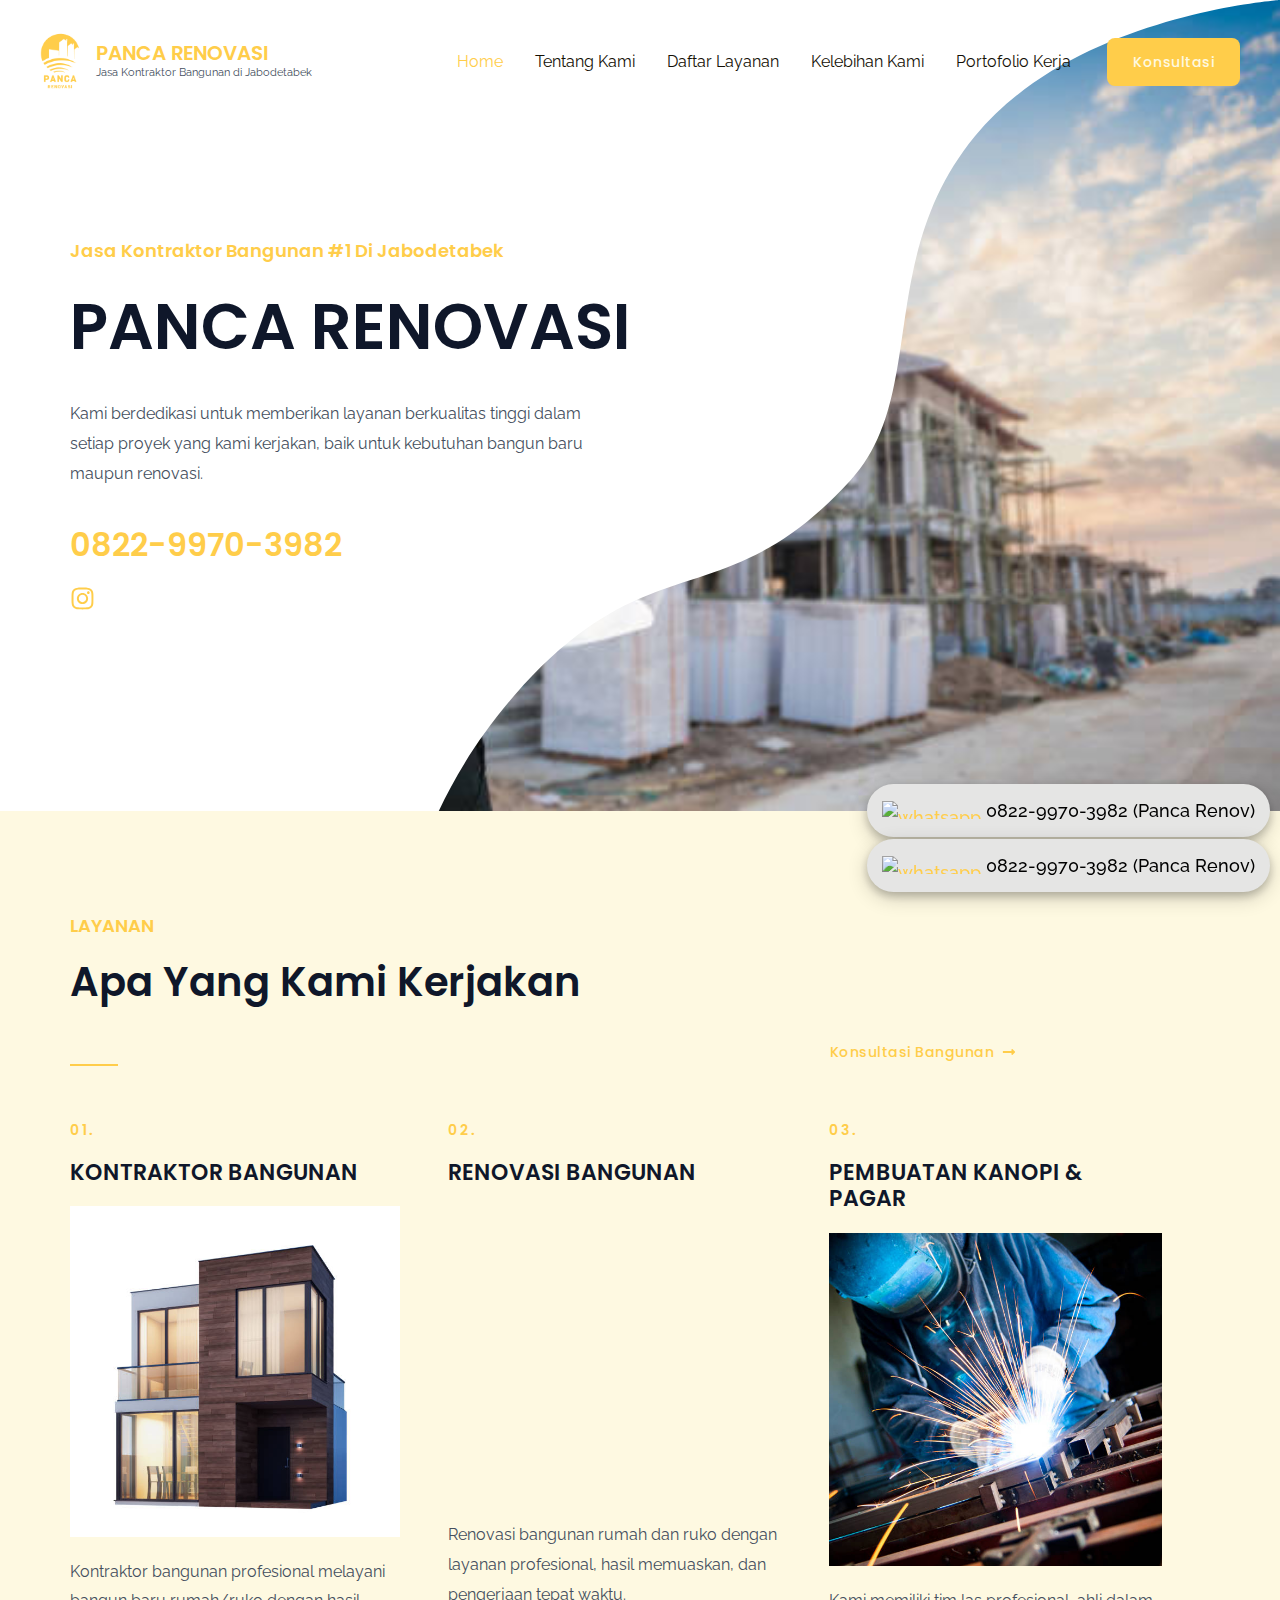
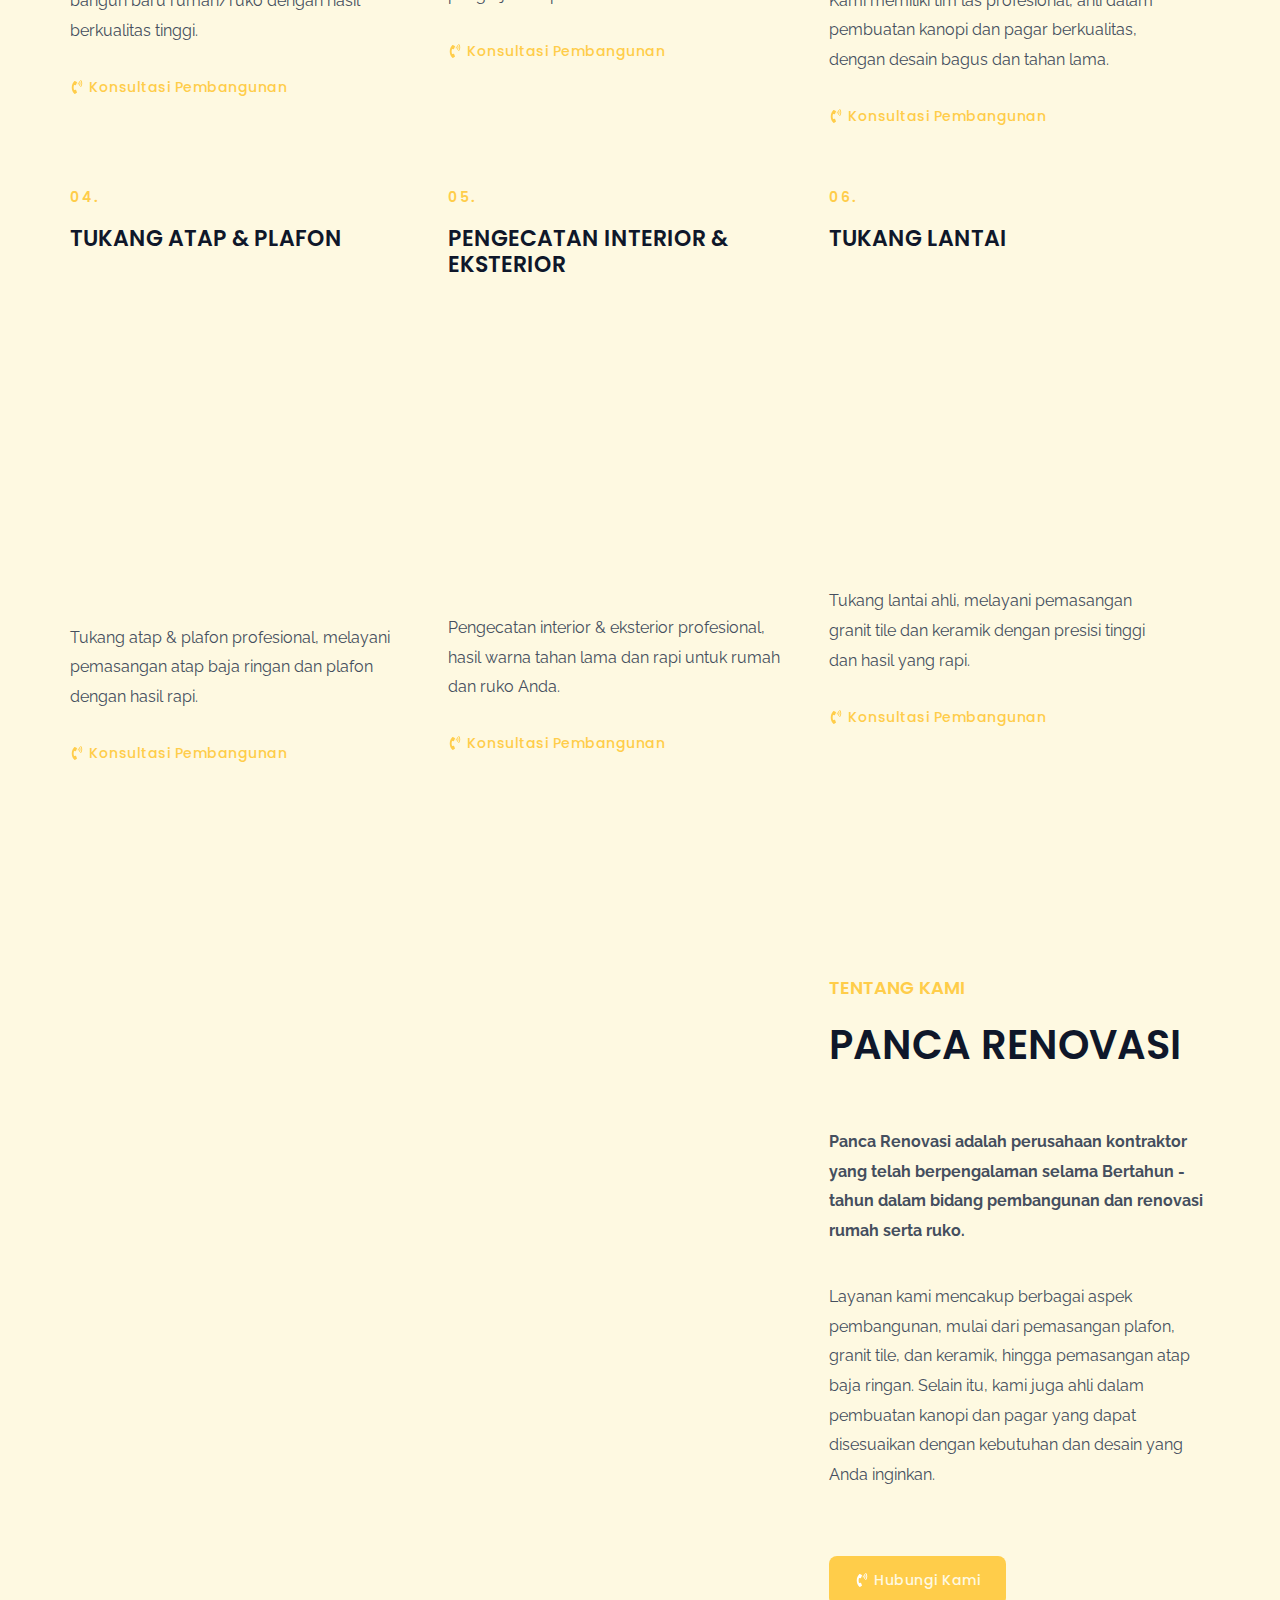
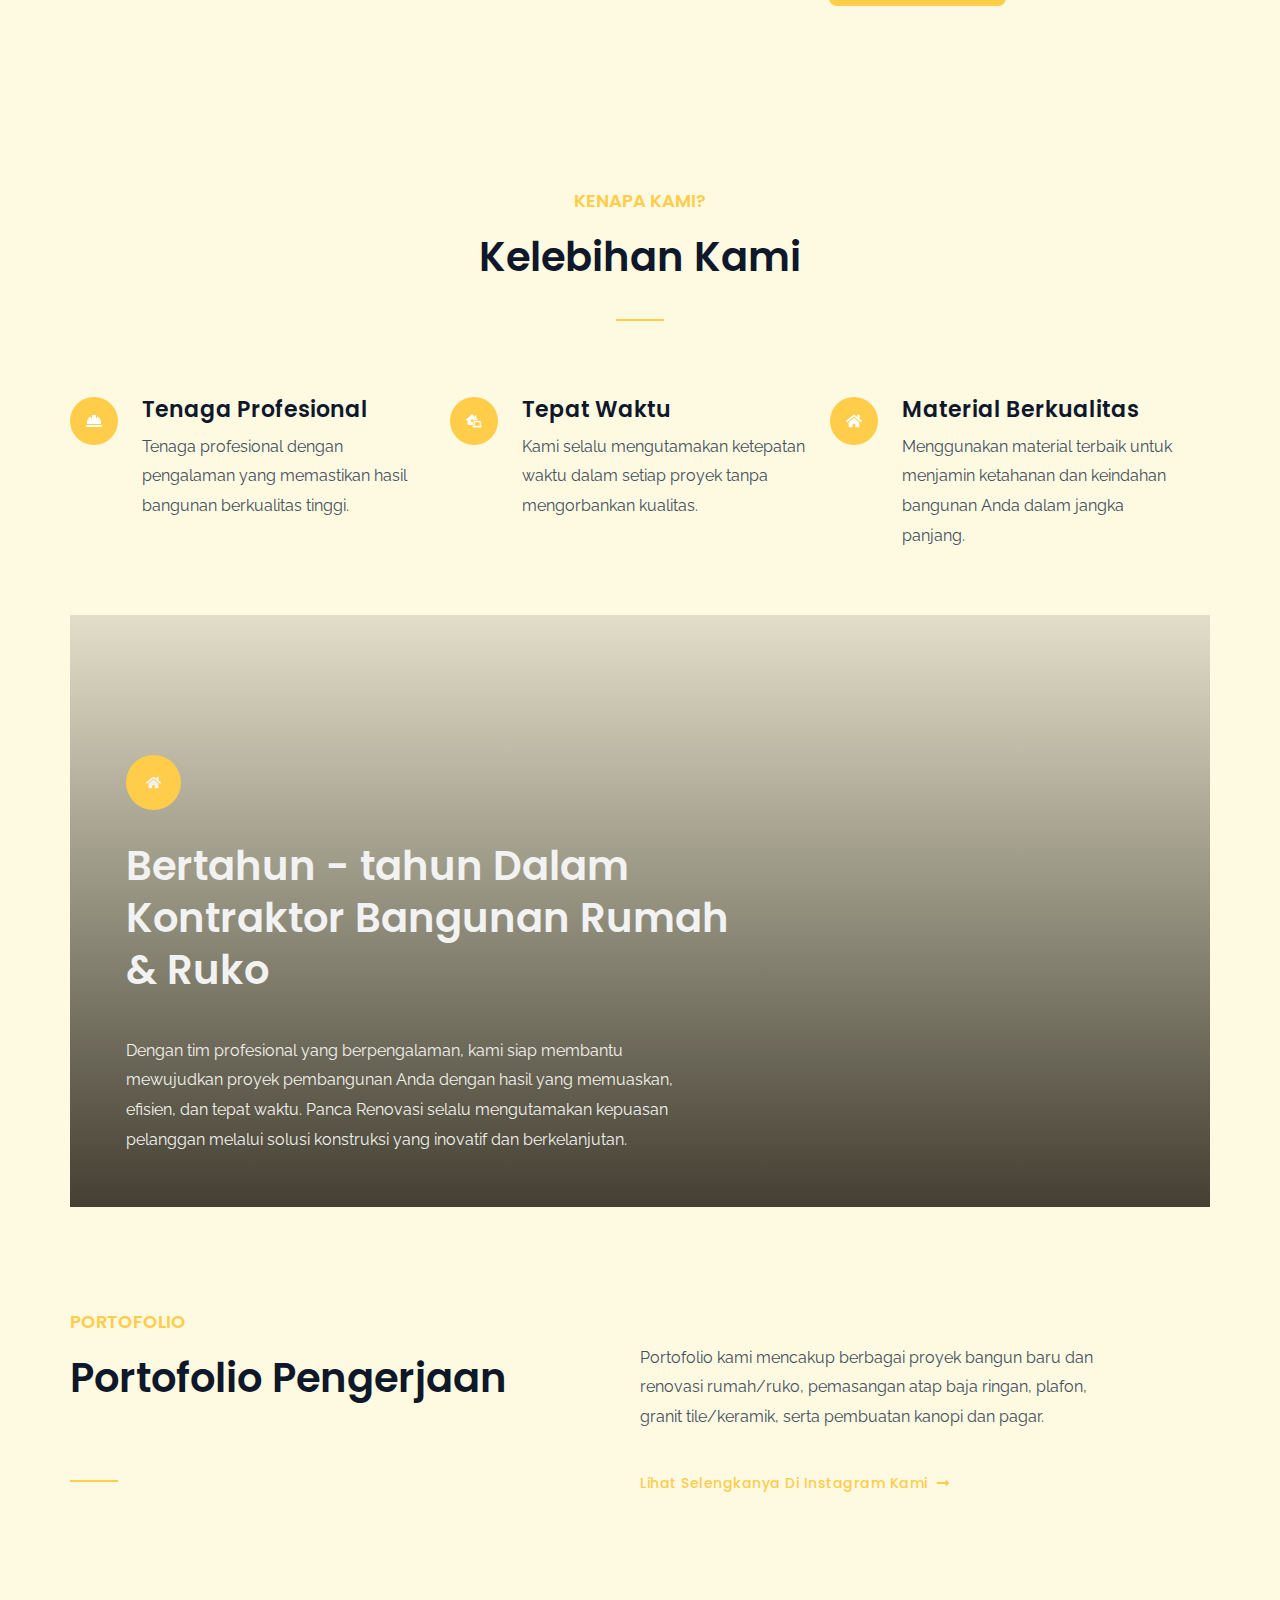
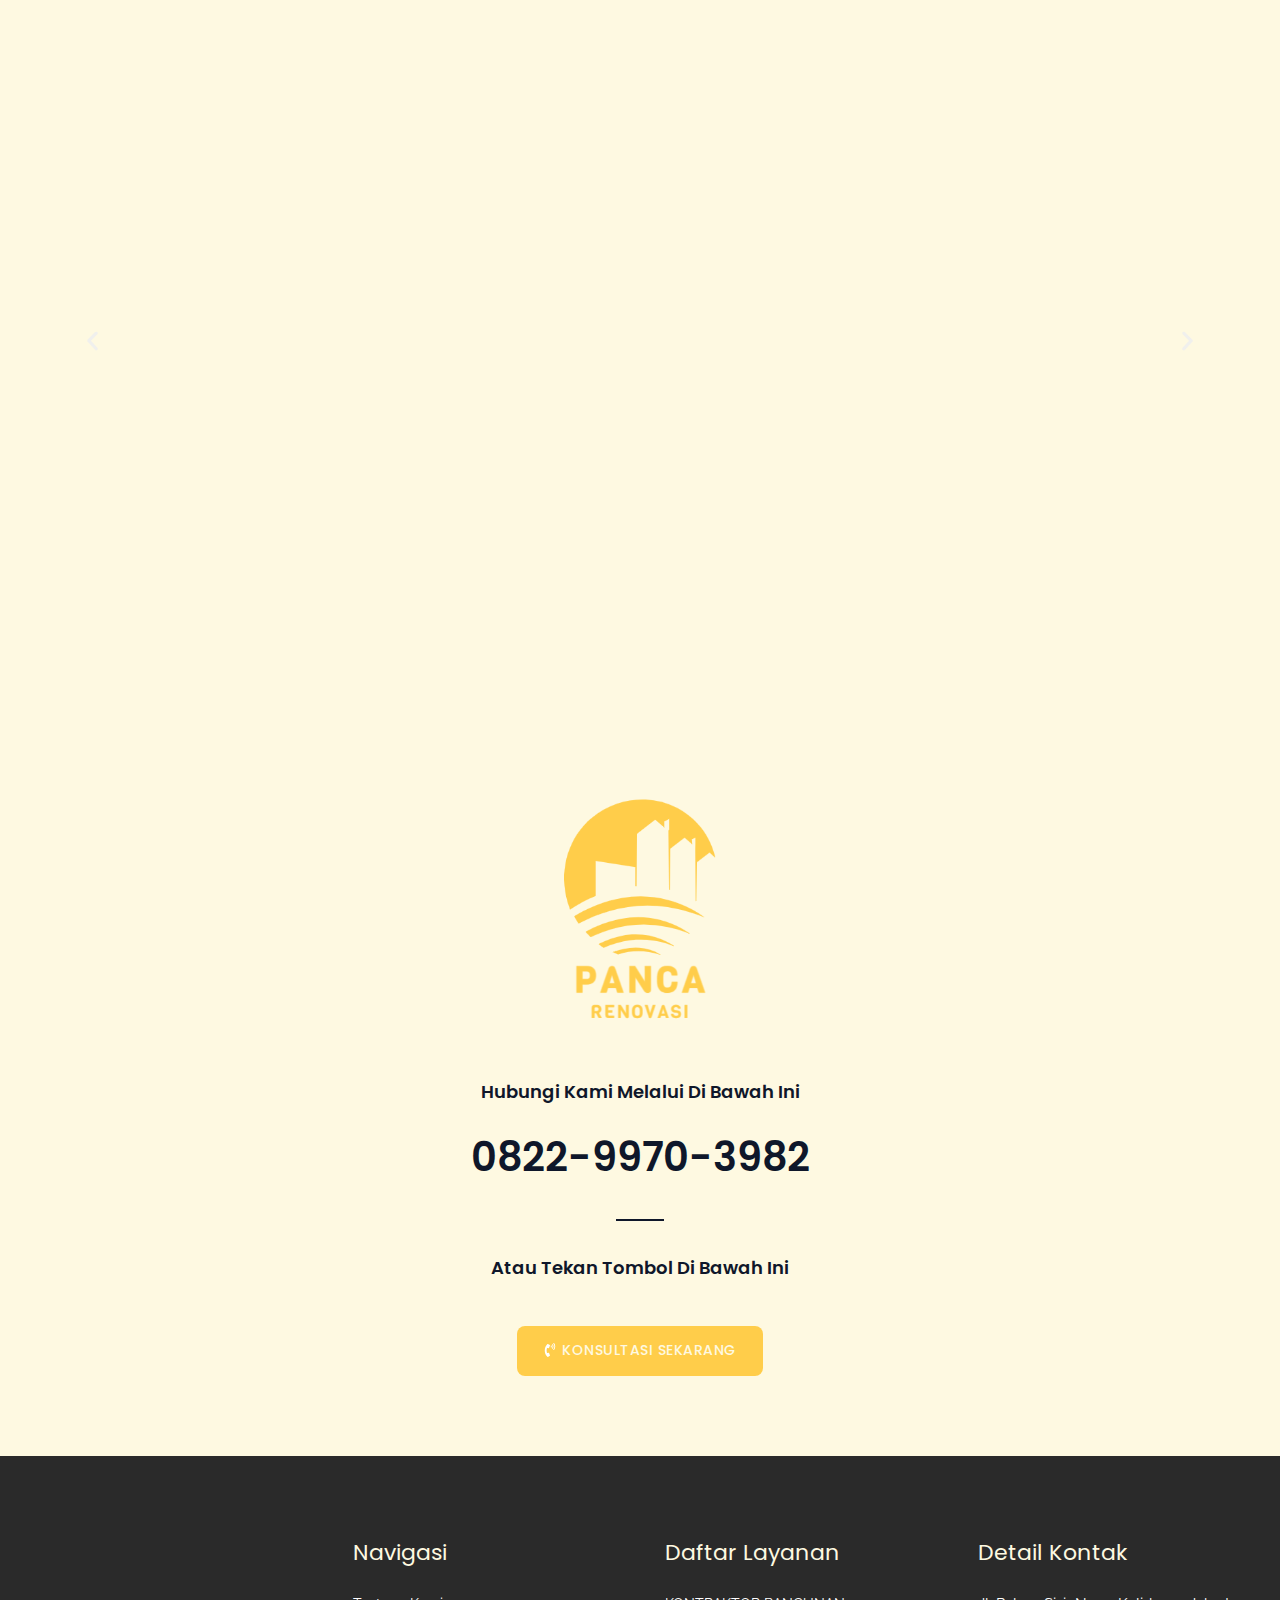
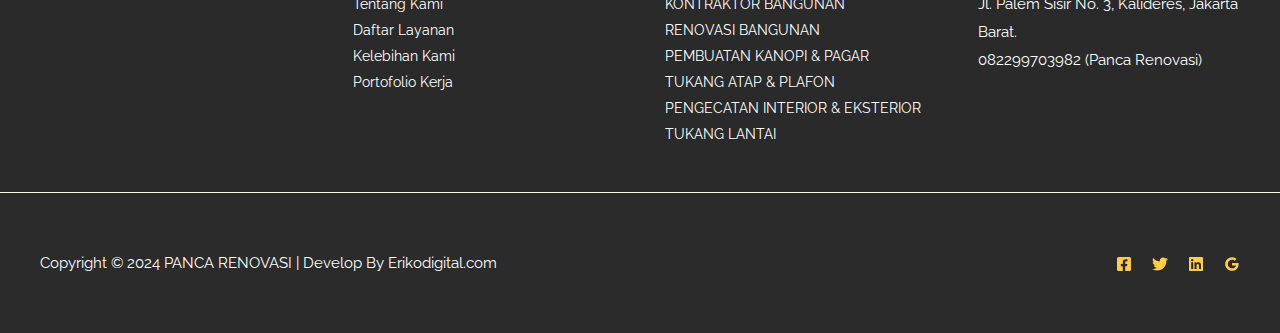
==== index.html @ 5ef8f9e0 "upload kan le" ====
<!DOCTYPE html>
<html lang="en-US" prefix="og: https://ogp.me/ns#">
<head>
<meta charset="UTF-8">
<meta name="viewport" content="width=device-width, initial-scale=1">
	 <link rel="profile" href="https://gmpg.org/xfn/11"> 
	     <meta http-equiv="x-dns-prefetch-control" content="on">
    <link rel="dns-prefetch" href="//ajax.googleapis.com">
    <link rel="dns-prefetch" href="//cdnjs.cloudflare.com">
    
<!-- Search Engine Optimization by Rank Math - https://rankmath.com/ -->
<title>Jasa Renovasi Rumah Jakarta Barat | Panca Renovasi</title>
<meta name="description" content="Transformasikan rumah Anda dengan Jasa Renovasi Rumah Bandung dari Panca Renovasi. Ahli dalam desain dan konstruksi, kami menjamin hasil yang memuaskan dan sesuai kebutuhan Anda. Delve into our ultimate renovation solutions untuk menciptakan hunian impian!">
<meta name="robots" content="follow, index, max-snippet:-1, max-video-preview:-1, max-image-preview:large">
<link rel="canonical" href="/">
<meta property="og:locale" content="en_US">
<meta property="og:type" content="website">
<meta property="og:title" content="Jasa Renovasi Rumah Jakarta Barat | Panca Renovasi">
<meta property="og:description" content="Transformasikan rumah Anda dengan Jasa Renovasi Rumah Bandung dari Panca Renovasi. Ahli dalam desain dan konstruksi, kami menjamin hasil yang memuaskan dan sesuai kebutuhan Anda. Delve into our ultimate renovation solutions untuk menciptakan hunian impian!">
<meta property="og:url" content="/">
<meta property="og:site_name" content="PANCA RENOVASI">
<meta property="og:updated_time" content="2024-09-28T04:53:40+00:00">
<meta property="og:image" content="/wp-content/uploads/2024/09/cropped-pancarenovasi-e1727437667410-1.png">
<meta property="og:image:secure_url" content="/wp-content/uploads/2024/09/cropped-pancarenovasi-e1727437667410-1.png">
<meta property="og:image:width" content="235">
<meta property="og:image:height" content="348">
<meta property="og:image:alt" content="Rumah">
<meta property="og:image:type" content="image/png">
<meta property="article:published_time" content="2024-09-27T10:16:46+00:00">
<meta property="article:modified_time" content="2024-09-28T04:53:40+00:00">
<meta name="twitter:card" content="summary_large_image">
<meta name="twitter:title" content="Jasa Renovasi Rumah Jakarta Barat | Panca Renovasi">
<meta name="twitter:description" content="Transformasikan rumah Anda dengan Jasa Renovasi Rumah Bandung dari Panca Renovasi. Ahli dalam desain dan konstruksi, kami menjamin hasil yang memuaskan dan sesuai kebutuhan Anda. Delve into our ultimate renovation solutions untuk menciptakan hunian impian!">
<meta name="twitter:image" content="/wp-content/uploads/2024/09/cropped-pancarenovasi-e1727437667410-1.png">
<script type="application/ld+json" class="rank-math-schema">{"@context":"https://schema.org","@graph":[{"@type":"Organization","@id":"/#organization","name":"PANCA RENOVASI","url":"","logo":{"@type":"ImageObject","@id":"/#logo","url":"/wp-content/uploads/2024/09/cropped-pancarenovasi-e1727437667410-1.png","contentUrl":"/wp-content/uploads/2024/09/cropped-pancarenovasi-e1727437667410-1.png","caption":"PANCA RENOVASI","inLanguage":"en-US","width":"235","height":"348"}},{"@type":"WebSite","@id":"/#website","url":"","name":"PANCA RENOVASI","publisher":{"@id":"/#organization"},"inLanguage":"en-US","potentialAction":{"@type":"SearchAction","target":"/?s={search_term_string}","query-input":"required name=search_term_string"}},{"@type":"ImageObject","@id":"/wp-content/uploads/2024/09/rumah.jpg","url":"/wp-content/uploads/2024/09/rumah.jpg","width":"200","height":"200","inLanguage":"en-US"},{"@type":"WebPage","@id":"/#webpage","url":"/","name":"Jasa Renovasi Rumah Jakarta Barat | Panca Renovasi","datePublished":"2024-09-27T10:16:46+00:00","dateModified":"2024-09-28T04:53:40+00:00","about":{"@id":"/#organization"},"isPartOf":{"@id":"/#website"},"primaryImageOfPage":{"@id":"/wp-content/uploads/2024/09/rumah.jpg"},"inLanguage":"en-US"},{"@type":"Person","@id":"/author/admin/","name":"admin","url":"/author/admin/","image":{"@type":"ImageObject","@id":"https://secure.gravatar.com/avatar/b642b4217b34b1e8d3bd915fc65c4452?s=96&d=mm&r=g","url":"https://secure.gravatar.com/avatar/b642b4217b34b1e8d3bd915fc65c4452?s=96&d=mm&r=g","caption":"admin","inLanguage":"en-US"},"worksFor":{"@id":"/#organization"}},{"@type":"Article","headline":"Jasa Renovasi Rumah Jakarta Barat | Panca Renovasi","keywords":"Rumah,Jasa Renovasi,Jasa Renovasi Rumah,Jasa,Renovasi Rumah","datePublished":"2024-09-27T10:16:46+00:00","dateModified":"2024-09-28T04:53:40+00:00","author":{"@id":"/author/admin/","name":"admin"},"publisher":{"@id":"/#organization"},"description":"Transformasikan rumah Anda dengan Jasa Renovasi Rumah Bandung dari Panca Renovasi. Ahli dalam desain dan konstruksi, kami menjamin hasil yang memuaskan dan sesuai kebutuhan Anda. Delve into our ultimate renovation solutions untuk menciptakan hunian impian!","name":"Jasa Renovasi Rumah Jakarta Barat | Panca Renovasi","@id":"/#richSnippet","isPartOf":{"@id":"/#webpage"},"image":{"@id":"/wp-content/uploads/2024/09/rumah.jpg"},"inLanguage":"en-US","mainEntityOfPage":{"@id":"/#webpage"}}]}</script>
<!-- /Rank Math WordPress SEO plugin -->

<link rel="dns-prefetch" href="//fonts.googleapis.com">
<link rel="alternate" type="application/rss+xml" title="PANCA RENOVASI &raquo; Feed" href="/feed/">
<link rel="alternate" type="application/rss+xml" title="PANCA RENOVASI &raquo; Comments Feed" href="/comments/feed/">
        <link rel="icon" href="data:,">
        <link rel="stylesheet" id="astra-theme-css-css" href="/wp-content/themes/astra/assets/css/minified/main.min.css?ver=4.8.1" media="all">
<style id="astra-theme-css-inline-css">:root{--ast-post-nav-space:0;--ast-container-default-xlg-padding:6.67em;--ast-container-default-lg-padding:5.67em;--ast-container-default-slg-padding:4.34em;--ast-container-default-md-padding:3.34em;--ast-container-default-sm-padding:6.67em;--ast-container-default-xs-padding:2.4em;--ast-container-default-xxs-padding:1.4em;--ast-code-block-background:#EEEEEE;--ast-comment-inputs-background:#FAFAFA;--ast-normal-container-width:1200px;--ast-narrow-container-width:750px;--ast-blog-title-font-weight:normal;--ast-blog-meta-weight:inherit;}html{font-size:100%;}a,.page-title{color:var(--ast-global-color-0);}a:hover,a:focus{color:var(--ast-global-color-1);}body,button,input,select,textarea,.ast-button,.ast-custom-button{font-family:'Raleway',sans-serif;font-weight:400;font-size:16px;font-size:1rem;}blockquote{color:var(--ast-global-color-3);}p,.entry-content p{margin-bottom:1em;}h1,.entry-content h1,h2,.entry-content h2,h3,.entry-content h3,h4,.entry-content h4,h5,.entry-content h5,h6,.entry-content h6,.site-title,.site-title a{font-family:'Poppins',sans-serif;font-weight:600;}.ast-site-identity .site-title a{color:var(--ast-global-color-0);}.ast-site-identity .site-title a:hover{color:var(--ast-global-color-0);}.ast-site-identity .site-description{color:var(--ast-global-color-3);}.site-title{font-size:20px;font-size:1.25rem;display:block;}header .custom-logo-link img{max-width:40px;width:40px;}.astra-logo-svg{width:40px;}.site-header .site-description{font-size:11px;font-size:0.6875rem;display:block;}.entry-title{font-size:30px;font-size:1.875rem;}.archive .ast-article-post .ast-article-inner,.blog .ast-article-post .ast-article-inner,.archive .ast-article-post .ast-article-inner:hover,.blog .ast-article-post .ast-article-inner:hover{overflow:hidden;}h1,.entry-content h1{font-size:64px;font-size:4rem;font-family:'Poppins',sans-serif;line-height:1.4em;}h2,.entry-content h2{font-size:40px;font-size:2.5rem;font-family:'Poppins',sans-serif;line-height:1.3em;}h3,.entry-content h3{font-size:32px;font-size:2rem;font-family:'Poppins',sans-serif;line-height:1.3em;}h4,.entry-content h4{font-size:22px;font-size:1.375rem;line-height:1.2em;font-family:'Poppins',sans-serif;}h5,.entry-content h5{font-size:18px;font-size:1.125rem;line-height:1.2em;font-family:'Poppins',sans-serif;}h6,.entry-content h6{font-size:14px;font-size:0.875rem;line-height:1.25em;font-family:'Poppins',sans-serif;}::selection{background-color:var(--ast-global-color-0);color:#000000;}body,h1,.entry-title a,.entry-content h1,h2,.entry-content h2,h3,.entry-content h3,h4,.entry-content h4,h5,.entry-content h5,h6,.entry-content h6{color:var(--ast-global-color-3);}.tagcloud a:hover,.tagcloud a:focus,.tagcloud a.current-item{color:#000000;border-color:var(--ast-global-color-0);background-color:var(--ast-global-color-0);}input:focus,input[type="text"]:focus,input[type="email"]:focus,input[type="url"]:focus,input[type="password"]:focus,input[type="reset"]:focus,input[type="search"]:focus,textarea:focus{border-color:var(--ast-global-color-0);}input[type="radio"]:checked,input[type=reset],input[type="checkbox"]:checked,input[type="checkbox"]:hover:checked,input[type="checkbox"]:focus:checked,input[type=range]::-webkit-slider-thumb{border-color:var(--ast-global-color-0);background-color:var(--ast-global-color-0);box-shadow:none;}.site-footer a:hover + .post-count,.site-footer a:focus + .post-count{background:var(--ast-global-color-0);border-color:var(--ast-global-color-0);}.single .nav-links .nav-previous,.single .nav-links .nav-next{color:var(--ast-global-color-0);}.entry-meta,.entry-meta *{line-height:1.45;color:var(--ast-global-color-0);}.entry-meta a:not(.ast-button):hover,.entry-meta a:not(.ast-button):hover *,.entry-meta a:not(.ast-button):focus,.entry-meta a:not(.ast-button):focus *,.page-links > .page-link,.page-links .page-link:hover,.post-navigation a:hover{color:var(--ast-global-color-1);}#cat option,.secondary .calendar_wrap thead a,.secondary .calendar_wrap thead a:visited{color:var(--ast-global-color-0);}.secondary .calendar_wrap #today,.ast-progress-val span{background:var(--ast-global-color-0);}.secondary a:hover + .post-count,.secondary a:focus + .post-count{background:var(--ast-global-color-0);border-color:var(--ast-global-color-0);}.calendar_wrap #today > a{color:#000000;}.page-links .page-link,.single .post-navigation a{color:var(--ast-global-color-0);}.ast-header-break-point .main-header-bar .ast-button-wrap .menu-toggle{border-radius:100px;}.ast-search-menu-icon .search-form button.search-submit{padding:0 4px;}.ast-search-menu-icon form.search-form{padding-right:0;}.ast-search-menu-icon.slide-search input.search-field{width:0;}.ast-header-search .ast-search-menu-icon.ast-dropdown-active .search-form,.ast-header-search .ast-search-menu-icon.ast-dropdown-active .search-field:focus{transition:all 0.2s;}.search-form input.search-field:focus{outline:none;}.wp-block-latest-posts > li > a{color:var(--ast-global-color-2);}.widget-title,.widget .wp-block-heading{font-size:22px;font-size:1.375rem;color:var(--ast-global-color-3);}.ast-search-menu-icon.slide-search a:focus-visible:focus-visible,.astra-search-icon:focus-visible,#close:focus-visible,a:focus-visible,.ast-menu-toggle:focus-visible,.site .skip-link:focus-visible,.wp-block-loginout input:focus-visible,.wp-block-search.wp-block-search__button-inside .wp-block-search__inside-wrapper,.ast-header-navigation-arrow:focus-visible,.woocommerce .wc-proceed-to-checkout > .checkout-button:focus-visible,.woocommerce .woocommerce-MyAccount-navigation ul li a:focus-visible,.ast-orders-table__row .ast-orders-table__cell:focus-visible,.woocommerce .woocommerce-order-details .order-again > .button:focus-visible,.woocommerce .woocommerce-message a.button.wc-forward:focus-visible,.woocommerce #minus_qty:focus-visible,.woocommerce #plus_qty:focus-visible,a#ast-apply-coupon:focus-visible,.woocommerce .woocommerce-info a:focus-visible,.woocommerce .astra-shop-summary-wrap a:focus-visible,.woocommerce a.wc-forward:focus-visible,#ast-apply-coupon:focus-visible,.woocommerce-js .woocommerce-mini-cart-item a.remove:focus-visible,#close:focus-visible,.button.search-submit:focus-visible,#search_submit:focus,.normal-search:focus-visible,.ast-header-account-wrap:focus-visible,.woocommerce .ast-on-card-button.ast-quick-view-trigger:focus{outline-style:dotted;outline-color:inherit;outline-width:thin;}input:focus,input[type="text"]:focus,input[type="email"]:focus,input[type="url"]:focus,input[type="password"]:focus,input[type="reset"]:focus,input[type="search"]:focus,input[type="number"]:focus,textarea:focus,.wp-block-search__input:focus,[data-section="section-header-mobile-trigger"] .ast-button-wrap .ast-mobile-menu-trigger-minimal:focus,.ast-mobile-popup-drawer.active .menu-toggle-close:focus,.woocommerce-ordering select.orderby:focus,#ast-scroll-top:focus,#coupon_code:focus,.woocommerce-page #comment:focus,.woocommerce #reviews #respond input#submit:focus,.woocommerce a.add_to_cart_button:focus,.woocommerce .button.single_add_to_cart_button:focus,.woocommerce .woocommerce-cart-form button:focus,.woocommerce .woocommerce-cart-form__cart-item .quantity .qty:focus,.woocommerce .woocommerce-billing-fields .woocommerce-billing-fields__field-wrapper .woocommerce-input-wrapper > .input-text:focus,.woocommerce #order_comments:focus,.woocommerce #place_order:focus,.woocommerce .woocommerce-address-fields .woocommerce-address-fields__field-wrapper .woocommerce-input-wrapper > .input-text:focus,.woocommerce .woocommerce-MyAccount-content form button:focus,.woocommerce .woocommerce-MyAccount-content .woocommerce-EditAccountForm .woocommerce-form-row .woocommerce-Input.input-text:focus,.woocommerce .ast-woocommerce-container .woocommerce-pagination ul.page-numbers li a:focus,body #content .woocommerce form .form-row .select2-container--default .select2-selection--single:focus,#ast-coupon-code:focus,.woocommerce.woocommerce-js .quantity input[type=number]:focus,.woocommerce-js .woocommerce-mini-cart-item .quantity input[type=number]:focus,.woocommerce p#ast-coupon-trigger:focus{border-style:dotted;border-color:inherit;border-width:thin;}input{outline:none;}.ast-logo-title-inline .site-logo-img{padding-right:1em;}.site-logo-img img{ transition:all 0.2s linear;}body .ast-oembed-container *{position:absolute;top:0;width:100%;height:100%;left:0;}body .wp-block-embed-pocket-casts .ast-oembed-container *{position:unset;}.ast-single-post-featured-section + article {margin-top: 2em;}.site-content .ast-single-post-featured-section img {width: 100%;overflow: hidden;object-fit: cover;}.site > .ast-single-related-posts-container {margin-top: 0;}@media (min-width: 922px) {.ast-desktop .ast-container--narrow {max-width: var(--ast-narrow-container-width);margin: 0 auto;}}.ast-page-builder-template .hentry {margin: 0;}.ast-page-builder-template .site-content > .ast-container {max-width: 100%;padding: 0;}.ast-page-builder-template .site .site-content #primary {padding: 0;margin: 0;}.ast-page-builder-template .no-results {text-align: center;margin: 4em auto;}.ast-page-builder-template .ast-pagination {padding: 2em;}.ast-page-builder-template .entry-header.ast-no-title.ast-no-thumbnail {margin-top: 0;}.ast-page-builder-template .entry-header.ast-header-without-markup {margin-top: 0;margin-bottom: 0;}.ast-page-builder-template .entry-header.ast-no-title.ast-no-meta {margin-bottom: 0;}.ast-page-builder-template.single .post-navigation {padding-bottom: 2em;}.ast-page-builder-template.single-post .site-content > .ast-container {max-width: 100%;}.ast-page-builder-template .entry-header {margin-top: 4em;margin-left: auto;margin-right: auto;padding-left: 20px;padding-right: 20px;}.single.ast-page-builder-template .entry-header {padding-left: 20px;padding-right: 20px;}.ast-page-builder-template .ast-archive-description {margin: 4em auto 0;padding-left: 20px;padding-right: 20px;}.ast-page-builder-template.ast-no-sidebar .entry-content .alignwide {margin-left: 0;margin-right: 0;}@media (max-width:921.9px){#ast-desktop-header{display:none;}}@media (min-width:922px){#ast-mobile-header{display:none;}}.wp-block-buttons.aligncenter{justify-content:center;}.wp-block-buttons .wp-block-button.is-style-outline .wp-block-button__link.wp-element-button,.ast-outline-button,.wp-block-uagb-buttons-child .uagb-buttons-repeater.ast-outline-button{border-color:var(--ast-global-color-0);border-top-width:2px;border-right-width:2px;border-bottom-width:2px;border-left-width:2px;font-family:'Poppins',sans-serif;font-weight:500;font-size:14px;font-size:0.875rem;line-height:1em;border-top-left-radius:8px;border-top-right-radius:8px;border-bottom-right-radius:8px;border-bottom-left-radius:8px;}.wp-block-button.is-style-outline .wp-block-button__link:hover,.wp-block-buttons .wp-block-button.is-style-outline .wp-block-button__link:focus,.wp-block-buttons .wp-block-button.is-style-outline > .wp-block-button__link:not(.has-text-color):hover,.wp-block-buttons .wp-block-button.wp-block-button__link.is-style-outline:not(.has-text-color):hover,.ast-outline-button:hover,.ast-outline-button:focus,.wp-block-uagb-buttons-child .uagb-buttons-repeater.ast-outline-button:hover,.wp-block-uagb-buttons-child .uagb-buttons-repeater.ast-outline-button:focus{background-color:var(--ast-global-color-5);}.wp-block-button .wp-block-button__link.wp-element-button.is-style-outline:not(.has-background),.wp-block-button.is-style-outline>.wp-block-button__link.wp-element-button:not(.has-background),.ast-outline-button{background-color:var(--ast-global-color-0);}.entry-content[data-ast-blocks-layout] > figure{margin-bottom:1em;}@media (max-width:921px){.ast-separate-container #primary,.ast-separate-container #secondary{padding:1.5em 0;}#primary,#secondary{padding:1.5em 0;margin:0;}.ast-left-sidebar #content > .ast-container{display:flex;flex-direction:column-reverse;width:100%;}.ast-separate-container .ast-article-post,.ast-separate-container .ast-article-single{padding:1.5em 2.14em;}.ast-author-box img.avatar{margin:20px 0 0 0;}}@media (min-width:922px){.ast-separate-container.ast-right-sidebar #primary,.ast-separate-container.ast-left-sidebar #primary{border:0;}.search-no-results.ast-separate-container #primary{margin-bottom:4em;}}.elementor-button-wrapper .elementor-button{border-style:solid;text-decoration:none;border-top-width:0;border-right-width:0;border-left-width:0;border-bottom-width:0;}body .elementor-button.elementor-size-sm,body .elementor-button.elementor-size-xs,body .elementor-button.elementor-size-md,body .elementor-button.elementor-size-lg,body .elementor-button.elementor-size-xl,body .elementor-button{border-top-left-radius:8px;border-top-right-radius:8px;border-bottom-right-radius:8px;border-bottom-left-radius:8px;padding-top:17px;padding-right:26px;padding-bottom:17px;padding-left:26px;}.elementor-button-wrapper .elementor-button{border-color:var(--ast-global-color-0);background-color:var(--ast-global-color-0);}.elementor-button-wrapper .elementor-button:hover,.elementor-button-wrapper .elementor-button:focus{color:var(--ast-global-color-4);background-color:var(--ast-global-color-5);border-color:var(--ast-global-color-5);}.wp-block-button .wp-block-button__link ,.elementor-button-wrapper .elementor-button,.elementor-button-wrapper .elementor-button:visited{color:var(--ast-global-color-4);}.elementor-button-wrapper .elementor-button{font-family:'Poppins',sans-serif;font-weight:500;font-size:14px;font-size:0.875rem;line-height:1em;text-transform:capitalize;letter-spacing:0.5px;}body .elementor-button.elementor-size-sm,body .elementor-button.elementor-size-xs,body .elementor-button.elementor-size-md,body .elementor-button.elementor-size-lg,body .elementor-button.elementor-size-xl,body .elementor-button{font-size:14px;font-size:0.875rem;}.wp-block-button .wp-block-button__link:hover,.wp-block-button .wp-block-button__link:focus{color:var(--ast-global-color-4);background-color:var(--ast-global-color-5);border-color:var(--ast-global-color-5);}.elementor-widget-heading h1.elementor-heading-title{line-height:1.4em;}.elementor-widget-heading h2.elementor-heading-title{line-height:1.3em;}.elementor-widget-heading h3.elementor-heading-title{line-height:1.3em;}.elementor-widget-heading h4.elementor-heading-title{line-height:1.2em;}.elementor-widget-heading h5.elementor-heading-title{line-height:1.2em;}.elementor-widget-heading h6.elementor-heading-title{line-height:1.25em;}.wp-block-button .wp-block-button__link,.wp-block-search .wp-block-search__button,body .wp-block-file .wp-block-file__button{border-color:var(--ast-global-color-0);background-color:var(--ast-global-color-0);color:var(--ast-global-color-4);font-family:'Poppins',sans-serif;font-weight:500;line-height:1em;text-transform:capitalize;letter-spacing:0.5px;font-size:14px;font-size:0.875rem;border-top-left-radius:8px;border-top-right-radius:8px;border-bottom-right-radius:8px;border-bottom-left-radius:8px;padding-top:17px;padding-right:26px;padding-bottom:17px;padding-left:26px;}.menu-toggle,button,.ast-button,.ast-custom-button,.button,input#submit,input[type="button"],input[type="submit"],input[type="reset"],form[CLASS*="wp-block-search__"].wp-block-search .wp-block-search__inside-wrapper .wp-block-search__button,body .wp-block-file .wp-block-file__button,.woocommerce-js a.button,.woocommerce button.button,.woocommerce .woocommerce-message a.button,.woocommerce #respond input#submit.alt,.woocommerce input.button.alt,.woocommerce input.button,.woocommerce input.button:disabled,.woocommerce input.button:disabled[disabled],.woocommerce input.button:disabled:hover,.woocommerce input.button:disabled[disabled]:hover,.woocommerce #respond input#submit,.woocommerce button.button.alt.disabled,.wc-block-grid__products .wc-block-grid__product .wp-block-button__link,.wc-block-grid__product-onsale,[CLASS*="wc-block"] button,.woocommerce-js .astra-cart-drawer .astra-cart-drawer-content .woocommerce-mini-cart__buttons .button:not(.checkout):not(.ast-continue-shopping),.woocommerce-js .astra-cart-drawer .astra-cart-drawer-content .woocommerce-mini-cart__buttons a.checkout,.woocommerce button.button.alt.disabled.wc-variation-selection-needed,[CLASS*="wc-block"] .wc-block-components-button{border-style:solid;border-top-width:0;border-right-width:0;border-left-width:0;border-bottom-width:0;color:var(--ast-global-color-4);border-color:var(--ast-global-color-0);background-color:var(--ast-global-color-0);padding-top:17px;padding-right:26px;padding-bottom:17px;padding-left:26px;font-family:'Poppins',sans-serif;font-weight:500;font-size:14px;font-size:0.875rem;line-height:1em;text-transform:capitalize;letter-spacing:0.5px;border-top-left-radius:8px;border-top-right-radius:8px;border-bottom-right-radius:8px;border-bottom-left-radius:8px;}button:focus,.menu-toggle:hover,button:hover,.ast-button:hover,.ast-custom-button:hover .button:hover,.ast-custom-button:hover ,input[type=reset]:hover,input[type=reset]:focus,input#submit:hover,input#submit:focus,input[type="button"]:hover,input[type="button"]:focus,input[type="submit"]:hover,input[type="submit"]:focus,form[CLASS*="wp-block-search__"].wp-block-search .wp-block-search__inside-wrapper .wp-block-search__button:hover,form[CLASS*="wp-block-search__"].wp-block-search .wp-block-search__inside-wrapper .wp-block-search__button:focus,body .wp-block-file .wp-block-file__button:hover,body .wp-block-file .wp-block-file__button:focus,.woocommerce-js a.button:hover,.woocommerce button.button:hover,.woocommerce .woocommerce-message a.button:hover,.woocommerce #respond input#submit:hover,.woocommerce #respond input#submit.alt:hover,.woocommerce input.button.alt:hover,.woocommerce input.button:hover,.woocommerce button.button.alt.disabled:hover,.wc-block-grid__products .wc-block-grid__product .wp-block-button__link:hover,[CLASS*="wc-block"] button:hover,.woocommerce-js .astra-cart-drawer .astra-cart-drawer-content .woocommerce-mini-cart__buttons .button:not(.checkout):not(.ast-continue-shopping):hover,.woocommerce-js .astra-cart-drawer .astra-cart-drawer-content .woocommerce-mini-cart__buttons a.checkout:hover,.woocommerce button.button.alt.disabled.wc-variation-selection-needed:hover,[CLASS*="wc-block"] .wc-block-components-button:hover,[CLASS*="wc-block"] .wc-block-components-button:focus{color:var(--ast-global-color-4);background-color:var(--ast-global-color-5);border-color:var(--ast-global-color-5);}@media (max-width:921px){.ast-mobile-header-stack .main-header-bar .ast-search-menu-icon{display:inline-block;}.ast-header-break-point.ast-header-custom-item-outside .ast-mobile-header-stack .main-header-bar .ast-search-icon{margin:0;}.ast-comment-avatar-wrap img{max-width:2.5em;}.ast-comment-meta{padding:0 1.8888em 1.3333em;}.ast-separate-container .ast-comment-list li.depth-1{padding:1.5em 2.14em;}.ast-separate-container .comment-respond{padding:2em 2.14em;}}@media (min-width:544px){.ast-container{max-width:100%;}}@media (max-width:544px){.ast-separate-container .ast-article-post,.ast-separate-container .ast-article-single,.ast-separate-container .comments-title,.ast-separate-container .ast-archive-description{padding:1.5em 1em;}.ast-separate-container #content .ast-container{padding-left:0.54em;padding-right:0.54em;}.ast-separate-container .ast-comment-list .bypostauthor{padding:.5em;}.ast-search-menu-icon.ast-dropdown-active .search-field{width:170px;}} #ast-mobile-header .ast-site-header-cart-li a{pointer-events:none;}body,.ast-separate-container{background-color:var(--ast-global-color-4);background-image:none;}@media (max-width:921px){.site-title{font-size:18px;font-size:1.125rem;display:block;}.site-header .site-description{font-size:12px;font-size:0.75rem;display:block;}h1,.entry-content h1{font-size:48px;}h2,.entry-content h2{font-size:32px;}h3,.entry-content h3{font-size:24px;}h4,.entry-content h4{font-size:20px;font-size:1.25rem;}h5,.entry-content h5{font-size:16px;font-size:1rem;}h6,.entry-content h6{font-size:13px;font-size:0.8125rem;}.astra-logo-svg{width:40px;}header .custom-logo-link img,.ast-header-break-point .site-logo-img .custom-mobile-logo-link img{max-width:40px;width:40px;}}@media (max-width:544px){.site-title{font-size:16px;font-size:1rem;display:block;}.site-header .site-description{font-size:11px;font-size:0.6875rem;display:block;}h1,.entry-content h1{font-size:40px;}h2,.entry-content h2{font-size:28px;}h3,.entry-content h3{font-size:24px;}h4,.entry-content h4{font-size:20px;font-size:1.25rem;}h5,.entry-content h5{font-size:16px;font-size:1rem;}h6,.entry-content h6{font-size:13px;font-size:0.8125rem;}header .custom-logo-link img,.ast-header-break-point .site-branding img,.ast-header-break-point .custom-logo-link img{max-width:32px;width:32px;}.astra-logo-svg{width:32px;}.ast-header-break-point .site-logo-img .custom-mobile-logo-link img{max-width:32px;}}@media (max-width:921px){html{font-size:91.2%;}}@media (max-width:544px){html{font-size:91.2%;}}@media (min-width:922px){.ast-container{max-width:1240px;}}@media (min-width:922px){.site-content .ast-container{display:flex;}}@media (max-width:921px){.site-content .ast-container{flex-direction:column;}}@media (min-width:922px){.main-header-menu .sub-menu .menu-item.ast-left-align-sub-menu:hover > .sub-menu,.main-header-menu .sub-menu .menu-item.ast-left-align-sub-menu.focus > .sub-menu{margin-left:-0px;}}.ast-theme-transparent-header [data-section="section-header-mobile-trigger"] .ast-button-wrap .ast-mobile-menu-trigger-outline{background:transparent;}.site .comments-area{padding-bottom:3em;}.wp-block-file {display: flex;align-items: center;flex-wrap: wrap;justify-content: space-between;}.wp-block-pullquote {border: none;}.wp-block-pullquote blockquote::before {content: "\201D";font-family: "Helvetica",sans-serif;display: flex;transform: rotate( 180deg );font-size: 6rem;font-style: normal;line-height: 1;font-weight: bold;align-items: center;justify-content: center;}.has-text-align-right > blockquote::before {justify-content: flex-start;}.has-text-align-left > blockquote::before {justify-content: flex-end;}figure.wp-block-pullquote.is-style-solid-color blockquote {max-width: 100%;text-align: inherit;}html body {--wp--custom--ast-default-block-top-padding: 3em;--wp--custom--ast-default-block-right-padding: 3em;--wp--custom--ast-default-block-bottom-padding: 3em;--wp--custom--ast-default-block-left-padding: 3em;--wp--custom--ast-container-width: 1200px;--wp--custom--ast-content-width-size: 1200px;--wp--custom--ast-wide-width-size: calc(1200px + var(--wp--custom--ast-default-block-left-padding) + var(--wp--custom--ast-default-block-right-padding));}.ast-narrow-container {--wp--custom--ast-content-width-size: 750px;--wp--custom--ast-wide-width-size: 750px;}@media(max-width: 921px) {html body {--wp--custom--ast-default-block-top-padding: 3em;--wp--custom--ast-default-block-right-padding: 2em;--wp--custom--ast-default-block-bottom-padding: 3em;--wp--custom--ast-default-block-left-padding: 2em;}}@media(max-width: 544px) {html body {--wp--custom--ast-default-block-top-padding: 3em;--wp--custom--ast-default-block-right-padding: 1.5em;--wp--custom--ast-default-block-bottom-padding: 3em;--wp--custom--ast-default-block-left-padding: 1.5em;}}.entry-content > .wp-block-group,.entry-content > .wp-block-cover,.entry-content > .wp-block-columns {padding-top: var(--wp--custom--ast-default-block-top-padding);padding-right: var(--wp--custom--ast-default-block-right-padding);padding-bottom: var(--wp--custom--ast-default-block-bottom-padding);padding-left: var(--wp--custom--ast-default-block-left-padding);}.ast-plain-container.ast-no-sidebar .entry-content > .alignfull,.ast-page-builder-template .ast-no-sidebar .entry-content > .alignfull {margin-left: calc( -50vw + 50%);margin-right: calc( -50vw + 50%);max-width: 100vw;width: 100vw;}.ast-plain-container.ast-no-sidebar .entry-content .alignfull .alignfull,.ast-page-builder-template.ast-no-sidebar .entry-content .alignfull .alignfull,.ast-plain-container.ast-no-sidebar .entry-content .alignfull .alignwide,.ast-page-builder-template.ast-no-sidebar .entry-content .alignfull .alignwide,.ast-plain-container.ast-no-sidebar .entry-content .alignwide .alignfull,.ast-page-builder-template.ast-no-sidebar .entry-content .alignwide .alignfull,.ast-plain-container.ast-no-sidebar .entry-content .alignwide .alignwide,.ast-page-builder-template.ast-no-sidebar .entry-content .alignwide .alignwide,.ast-plain-container.ast-no-sidebar .entry-content .wp-block-column .alignfull,.ast-page-builder-template.ast-no-sidebar .entry-content .wp-block-column .alignfull,.ast-plain-container.ast-no-sidebar .entry-content .wp-block-column .alignwide,.ast-page-builder-template.ast-no-sidebar .entry-content .wp-block-column .alignwide {margin-left: auto;margin-right: auto;width: 100%;}[data-ast-blocks-layout] .wp-block-separator:not(.is-style-dots) {height: 0;}[data-ast-blocks-layout] .wp-block-separator {margin: 20px auto;}[data-ast-blocks-layout] .wp-block-separator:not(.is-style-wide):not(.is-style-dots) {max-width: 100px;}[data-ast-blocks-layout] .wp-block-separator.has-background {padding: 0;}.entry-content[data-ast-blocks-layout] > * {max-width: var(--wp--custom--ast-content-width-size);margin-left: auto;margin-right: auto;}.entry-content[data-ast-blocks-layout] > .alignwide {max-width: var(--wp--custom--ast-wide-width-size);}.entry-content[data-ast-blocks-layout] .alignfull {max-width: none;}.ast-full-width-layout .entry-content[data-ast-blocks-layout] .is-layout-constrained.wp-block-cover-is-layout-constrained > *,.ast-full-width-layout .entry-content[data-ast-blocks-layout] .is-layout-constrained.wp-block-group-is-layout-constrained > * {max-width: var(--wp--custom--ast-content-width-size);margin-left: auto;margin-right: auto;}.entry-content .wp-block-columns {margin-bottom: 0;}blockquote {margin: 1.5em;border-color: rgba(0,0,0,0.05);}.wp-block-quote:not(.has-text-align-right):not(.has-text-align-center) {border-left: 5px solid rgba(0,0,0,0.05);}.has-text-align-right > blockquote,blockquote.has-text-align-right {border-right: 5px solid rgba(0,0,0,0.05);}.has-text-align-left > blockquote,blockquote.has-text-align-left {border-left: 5px solid rgba(0,0,0,0.05);}.wp-block-site-tagline,.wp-block-latest-posts .read-more {margin-top: 15px;}.wp-block-loginout p label {display: block;}.wp-block-loginout p:not(.login-remember):not(.login-submit) input {width: 100%;}.wp-block-loginout input:focus {border-color: transparent;}.wp-block-loginout input:focus {outline: thin dotted;}.entry-content .wp-block-media-text .wp-block-media-text__content {padding: 0 0 0 8%;}.entry-content .wp-block-media-text.has-media-on-the-right .wp-block-media-text__content {padding: 0 8% 0 0;}.entry-content .wp-block-media-text.has-background .wp-block-media-text__content {padding: 8%;}.entry-content .wp-block-cover:not([class*="background-color"]) .wp-block-cover__inner-container,.entry-content .wp-block-cover:not([class*="background-color"]) .wp-block-cover-image-text,.entry-content .wp-block-cover:not([class*="background-color"]) .wp-block-cover-text,.entry-content .wp-block-cover-image:not([class*="background-color"]) .wp-block-cover__inner-container,.entry-content .wp-block-cover-image:not([class*="background-color"]) .wp-block-cover-image-text,.entry-content .wp-block-cover-image:not([class*="background-color"]) .wp-block-cover-text {color: var(--ast-global-color-5);}.wp-block-loginout .login-remember input {width: 1.1rem;height: 1.1rem;margin: 0 5px 4px 0;vertical-align: middle;}.wp-block-latest-posts > li > *:first-child,.wp-block-latest-posts:not(.is-grid) > li:first-child {margin-top: 0;}.entry-content .wp-block-buttons,.entry-content .wp-block-uagb-buttons {margin-bottom: 1.5em;}.wp-block-search__inside-wrapper .wp-block-search__input {padding: 0 10px;color: var(--ast-global-color-3);background: var(--ast-global-color-5);border-color: var(--ast-border-color);}.wp-block-latest-posts .read-more {margin-bottom: 1.5em;}.wp-block-search__no-button .wp-block-search__inside-wrapper .wp-block-search__input {padding-top: 5px;padding-bottom: 5px;}.wp-block-latest-posts .wp-block-latest-posts__post-date,.wp-block-latest-posts .wp-block-latest-posts__post-author {font-size: 1rem;}.wp-block-latest-posts > li > *,.wp-block-latest-posts:not(.is-grid) > li {margin-top: 12px;margin-bottom: 12px;}.ast-page-builder-template .entry-content[data-ast-blocks-layout] > *,.ast-page-builder-template .entry-content[data-ast-blocks-layout] > .alignfull > * {max-width: none;}.ast-page-builder-template .entry-content[data-ast-blocks-layout] > .alignwide > * {max-width: var(--wp--custom--ast-wide-width-size);}.ast-page-builder-template .entry-content[data-ast-blocks-layout] > .inherit-container-width > *,.ast-page-builder-template .entry-content[data-ast-blocks-layout] > * > *,.entry-content[data-ast-blocks-layout] > .wp-block-cover .wp-block-cover__inner-container {max-width: var(--wp--custom--ast-content-width-size) ;margin-left: auto;margin-right: auto;}.entry-content[data-ast-blocks-layout] .wp-block-cover:not(.alignleft):not(.alignright) {width: auto;}@media(max-width: 1200px) {.ast-separate-container .entry-content > .alignfull,.ast-separate-container .entry-content[data-ast-blocks-layout] > .alignwide,.ast-plain-container .entry-content[data-ast-blocks-layout] > .alignwide,.ast-plain-container .entry-content .alignfull {margin-left: calc(-1 * min(var(--ast-container-default-xlg-padding),20px)) ;margin-right: calc(-1 * min(var(--ast-container-default-xlg-padding),20px));}}@media(min-width: 1201px) {.ast-separate-container .entry-content > .alignfull {margin-left: calc(-1 * var(--ast-container-default-xlg-padding) );margin-right: calc(-1 * var(--ast-container-default-xlg-padding) );}.ast-separate-container .entry-content[data-ast-blocks-layout] > .alignwide,.ast-plain-container .entry-content[data-ast-blocks-layout] > .alignwide {margin-left: calc(-1 * var(--wp--custom--ast-default-block-left-padding) );margin-right: calc(-1 * var(--wp--custom--ast-default-block-right-padding) );}}@media(min-width: 921px) {.ast-separate-container .entry-content .wp-block-group.alignwide:not(.inherit-container-width) > :where(:not(.alignleft):not(.alignright)),.ast-plain-container .entry-content .wp-block-group.alignwide:not(.inherit-container-width) > :where(:not(.alignleft):not(.alignright)) {max-width: calc( var(--wp--custom--ast-content-width-size) + 80px );}.ast-plain-container.ast-right-sidebar .entry-content[data-ast-blocks-layout] .alignfull,.ast-plain-container.ast-left-sidebar .entry-content[data-ast-blocks-layout] .alignfull {margin-left: -60px;margin-right: -60px;}}@media(min-width: 544px) {.entry-content > .alignleft {margin-right: 20px;}.entry-content > .alignright {margin-left: 20px;}}@media (max-width:544px){.wp-block-columns .wp-block-column:not(:last-child){margin-bottom:20px;}.wp-block-latest-posts{margin:0;}}@media( max-width: 600px ) {.entry-content .wp-block-media-text .wp-block-media-text__content,.entry-content .wp-block-media-text.has-media-on-the-right .wp-block-media-text__content {padding: 8% 0 0;}.entry-content .wp-block-media-text.has-background .wp-block-media-text__content {padding: 8%;}}.ast-page-builder-template .entry-header {padding-left: 0;}.ast-narrow-container .site-content .wp-block-uagb-image--align-full .wp-block-uagb-image__figure {max-width: 100%;margin-left: auto;margin-right: auto;}:root .has-ast-global-color-0-color{color:var(--ast-global-color-0);}:root .has-ast-global-color-0-background-color{background-color:var(--ast-global-color-0);}:root .wp-block-button .has-ast-global-color-0-color{color:var(--ast-global-color-0);}:root .wp-block-button .has-ast-global-color-0-background-color{background-color:var(--ast-global-color-0);}:root .has-ast-global-color-1-color{color:var(--ast-global-color-1);}:root .has-ast-global-color-1-background-color{background-color:var(--ast-global-color-1);}:root .wp-block-button .has-ast-global-color-1-color{color:var(--ast-global-color-1);}:root .wp-block-button .has-ast-global-color-1-background-color{background-color:var(--ast-global-color-1);}:root .has-ast-global-color-2-color{color:var(--ast-global-color-2);}:root .has-ast-global-color-2-background-color{background-color:var(--ast-global-color-2);}:root .wp-block-button .has-ast-global-color-2-color{color:var(--ast-global-color-2);}:root .wp-block-button .has-ast-global-color-2-background-color{background-color:var(--ast-global-color-2);}:root .has-ast-global-color-3-color{color:var(--ast-global-color-3);}:root .has-ast-global-color-3-background-color{background-color:var(--ast-global-color-3);}:root .wp-block-button .has-ast-global-color-3-color{color:var(--ast-global-color-3);}:root .wp-block-button .has-ast-global-color-3-background-color{background-color:var(--ast-global-color-3);}:root .has-ast-global-color-4-color{color:var(--ast-global-color-4);}:root .has-ast-global-color-4-background-color{background-color:var(--ast-global-color-4);}:root .wp-block-button .has-ast-global-color-4-color{color:var(--ast-global-color-4);}:root .wp-block-button .has-ast-global-color-4-background-color{background-color:var(--ast-global-color-4);}:root .has-ast-global-color-5-color{color:var(--ast-global-color-5);}:root .has-ast-global-color-5-background-color{background-color:var(--ast-global-color-5);}:root .wp-block-button .has-ast-global-color-5-color{color:var(--ast-global-color-5);}:root .wp-block-button .has-ast-global-color-5-background-color{background-color:var(--ast-global-color-5);}:root .has-ast-global-color-6-color{color:var(--ast-global-color-6);}:root .has-ast-global-color-6-background-color{background-color:var(--ast-global-color-6);}:root .wp-block-button .has-ast-global-color-6-color{color:var(--ast-global-color-6);}:root .wp-block-button .has-ast-global-color-6-background-color{background-color:var(--ast-global-color-6);}:root .has-ast-global-color-7-color{color:var(--ast-global-color-7);}:root .has-ast-global-color-7-background-color{background-color:var(--ast-global-color-7);}:root .wp-block-button .has-ast-global-color-7-color{color:var(--ast-global-color-7);}:root .wp-block-button .has-ast-global-color-7-background-color{background-color:var(--ast-global-color-7);}:root .has-ast-global-color-8-color{color:var(--ast-global-color-8);}:root .has-ast-global-color-8-background-color{background-color:var(--ast-global-color-8);}:root .wp-block-button .has-ast-global-color-8-color{color:var(--ast-global-color-8);}:root .wp-block-button .has-ast-global-color-8-background-color{background-color:var(--ast-global-color-8);}:root{--ast-global-color-0:#ffcd4a;--ast-global-color-1:#E98C00;--ast-global-color-2:#0F172A;--ast-global-color-3:#454F5E;--ast-global-color-4:#FEF9E1;--ast-global-color-5:#FFFFFF;--ast-global-color-6:#F9F0C8;--ast-global-color-7:#141006;--ast-global-color-8:#222222;}:root {--ast-border-color : #dddddd;}.ast-single-entry-banner {-js-display: flex;display: flex;flex-direction: column;justify-content: center;text-align: center;position: relative;background: #eeeeee;}.ast-single-entry-banner[data-banner-layout="layout-1"] {max-width: 1200px;background: inherit;padding: 20px 0;}.ast-single-entry-banner[data-banner-width-type="custom"] {margin: 0 auto;width: 100%;}.ast-single-entry-banner + .site-content .entry-header {margin-bottom: 0;}.site .ast-author-avatar {--ast-author-avatar-size: ;}a.ast-underline-text {text-decoration: underline;}.ast-container > .ast-terms-link {position: relative;display: block;}a.ast-button.ast-badge-tax {padding: 4px 8px;border-radius: 3px;font-size: inherit;}header.entry-header .entry-title{font-size:30px;font-size:1.875rem;}header.entry-header > *:not(:last-child){margin-bottom:10px;}.ast-archive-entry-banner {-js-display: flex;display: flex;flex-direction: column;justify-content: center;text-align: center;position: relative;background: #eeeeee;}.ast-archive-entry-banner[data-banner-width-type="custom"] {margin: 0 auto;width: 100%;}.ast-archive-entry-banner[data-banner-layout="layout-1"] {background: inherit;padding: 20px 0;text-align: left;}body.archive .ast-archive-description{max-width:1200px;width:100%;text-align:left;padding-top:3em;padding-right:3em;padding-bottom:3em;padding-left:3em;}body.archive .ast-archive-description .ast-archive-title,body.archive .ast-archive-description .ast-archive-title *{font-size:40px;font-size:2.5rem;}body.archive .ast-archive-description > *:not(:last-child){margin-bottom:10px;}@media (max-width:921px){body.archive .ast-archive-description{text-align:left;}}@media (max-width:544px){body.archive .ast-archive-description{text-align:left;}}@media (min-width:921px){.ast-theme-transparent-header #masthead{position:absolute;left:0;right:0;}.ast-theme-transparent-header .main-header-bar,.ast-theme-transparent-header.ast-header-break-point .main-header-bar{background:none;}body.elementor-editor-active.ast-theme-transparent-header #masthead,.fl-builder-edit .ast-theme-transparent-header #masthead,body.vc_editor.ast-theme-transparent-header #masthead,body.brz-ed.ast-theme-transparent-header #masthead{z-index:0;}.ast-header-break-point.ast-replace-site-logo-transparent.ast-theme-transparent-header .custom-mobile-logo-link{display:none;}.ast-header-break-point.ast-replace-site-logo-transparent.ast-theme-transparent-header .transparent-custom-logo{display:inline-block;}.ast-theme-transparent-header .ast-above-header,.ast-theme-transparent-header .ast-above-header.ast-above-header-bar{background-image:none;background-color:transparent;}.ast-theme-transparent-header .ast-below-header,.ast-theme-transparent-header .ast-below-header.ast-below-header-bar{background-image:none;background-color:transparent;}}.ast-theme-transparent-header .ast-builder-menu .main-header-menu .menu-item .sub-menu .menu-link,.ast-theme-transparent-header .main-header-menu .menu-item .sub-menu .menu-link{background-color:transparent;}@media (max-width:921px){.ast-theme-transparent-header #masthead{position:absolute;left:0;right:0;}.ast-theme-transparent-header .main-header-bar,.ast-theme-transparent-header.ast-header-break-point .main-header-bar{background:none;}body.elementor-editor-active.ast-theme-transparent-header #masthead,.fl-builder-edit .ast-theme-transparent-header #masthead,body.vc_editor.ast-theme-transparent-header #masthead,body.brz-ed.ast-theme-transparent-header #masthead{z-index:0;}.ast-header-break-point.ast-replace-site-logo-transparent.ast-theme-transparent-header .custom-mobile-logo-link{display:none;}.ast-header-break-point.ast-replace-site-logo-transparent.ast-theme-transparent-header .transparent-custom-logo{display:inline-block;}.ast-theme-transparent-header .ast-above-header,.ast-theme-transparent-header .ast-above-header.ast-above-header-bar{background-image:none;background-color:transparent;}.ast-theme-transparent-header .ast-below-header,.ast-theme-transparent-header .ast-below-header.ast-below-header-bar{background-image:none;background-color:transparent;}}.ast-theme-transparent-header #ast-desktop-header > .ast-main-header-wrap > .main-header-bar,.ast-theme-transparent-header.ast-header-break-point #ast-mobile-header > .ast-main-header-wrap > .main-header-bar{border-bottom-width:0px;border-bottom-style:solid;}.ast-breadcrumbs .trail-browse,.ast-breadcrumbs .trail-items,.ast-breadcrumbs .trail-items li{display:inline-block;margin:0;padding:0;border:none;background:inherit;text-indent:0;text-decoration:none;}.ast-breadcrumbs .trail-browse{font-size:inherit;font-style:inherit;font-weight:inherit;color:inherit;}.ast-breadcrumbs .trail-items{list-style:none;}.trail-items li::after{padding:0 0.3em;content:"\00bb";}.trail-items li:last-of-type::after{display:none;}h1,.entry-content h1,h2,.entry-content h2,h3,.entry-content h3,h4,.entry-content h4,h5,.entry-content h5,h6,.entry-content h6{color:var(--ast-global-color-2);}@media (max-width:921px){.ast-builder-grid-row-container.ast-builder-grid-row-tablet-3-firstrow .ast-builder-grid-row > *:first-child,.ast-builder-grid-row-container.ast-builder-grid-row-tablet-3-lastrow .ast-builder-grid-row > *:last-child{grid-column:1 / -1;}}@media (max-width:544px){.ast-builder-grid-row-container.ast-builder-grid-row-mobile-3-firstrow .ast-builder-grid-row > *:first-child,.ast-builder-grid-row-container.ast-builder-grid-row-mobile-3-lastrow .ast-builder-grid-row > *:last-child{grid-column:1 / -1;}}.ast-builder-layout-element[data-section="title_tagline"]{display:flex;}@media (max-width:921px){.ast-header-break-point .ast-builder-layout-element[data-section="title_tagline"]{display:flex;}}@media (max-width:544px){.ast-header-break-point .ast-builder-layout-element[data-section="title_tagline"]{display:flex;}}[data-section*="section-hb-button-"] .menu-link{display:none;}.ast-header-button-1[data-section*="section-hb-button-"] .ast-builder-button-wrap .ast-custom-button{line-height:1em;}.ast-header-button-1 .ast-custom-button{color:var(--ast-global-color-4);background:var(--ast-global-color-0);}.ast-header-button-1 .ast-custom-button:hover{color:rgba(255,255,255,0.75);background:var(--ast-global-color-0);}@media (max-width:921px){.ast-header-button-1[data-section*="section-hb-button-"] .ast-builder-button-wrap .ast-custom-button{margin-top:10px;margin-bottom:20px;margin-left:20px;margin-right:20px;}}.ast-header-button-1[data-section="section-hb-button-1"]{display:flex;}@media (max-width:921px){.ast-header-break-point .ast-header-button-1[data-section="section-hb-button-1"]{display:none;}}@media (max-width:544px){.ast-header-break-point .ast-header-button-1[data-section="section-hb-button-1"]{display:none;}}.ast-builder-menu-1{font-family:inherit;font-weight:inherit;}.ast-builder-menu-1 .menu-item > .menu-link{color:var(--ast-global-color-7);}.ast-builder-menu-1 .menu-item > .ast-menu-toggle{color:var(--ast-global-color-7);}.ast-builder-menu-1 .menu-item:hover > .menu-link,.ast-builder-menu-1 .inline-on-mobile .menu-item:hover > .ast-menu-toggle{color:var(--ast-global-color-0);}.ast-builder-menu-1 .menu-item:hover > .ast-menu-toggle{color:var(--ast-global-color-0);}.ast-builder-menu-1 .menu-item.current-menu-item > .menu-link,.ast-builder-menu-1 .inline-on-mobile .menu-item.current-menu-item > .ast-menu-toggle,.ast-builder-menu-1 .current-menu-ancestor > .menu-link{color:var(--ast-global-color-0);}.ast-builder-menu-1 .menu-item.current-menu-item > .ast-menu-toggle{color:var(--ast-global-color-0);}.ast-builder-menu-1 .sub-menu,.ast-builder-menu-1 .inline-on-mobile .sub-menu{border-top-width:0px;border-bottom-width:0px;border-right-width:0px;border-left-width:0px;border-color:#eaeaea;border-style:solid;}.ast-builder-menu-1 .main-header-menu > .menu-item > .sub-menu,.ast-builder-menu-1 .main-header-menu > .menu-item > .astra-full-megamenu-wrapper{margin-top:0px;}.ast-desktop .ast-builder-menu-1 .main-header-menu > .menu-item > .sub-menu:before,.ast-desktop .ast-builder-menu-1 .main-header-menu > .menu-item > .astra-full-megamenu-wrapper:before{height:calc( 0px + 5px );}.ast-desktop .ast-builder-menu-1 .menu-item .sub-menu .menu-link{border-style:none;}@media (max-width:921px){.ast-header-break-point .ast-builder-menu-1 .menu-item.menu-item-has-children > .ast-menu-toggle{top:0;}.ast-builder-menu-1 .inline-on-mobile .menu-item.menu-item-has-children > .ast-menu-toggle{right:-15px;}.ast-builder-menu-1 .menu-item-has-children > .menu-link:after{content:unset;}.ast-builder-menu-1 .main-header-menu > .menu-item > .sub-menu,.ast-builder-menu-1 .main-header-menu > .menu-item > .astra-full-megamenu-wrapper{margin-top:0;}}@media (max-width:544px){.ast-header-break-point .ast-builder-menu-1 .menu-item.menu-item-has-children > .ast-menu-toggle{top:0;}.ast-builder-menu-1 .main-header-menu > .menu-item > .sub-menu,.ast-builder-menu-1 .main-header-menu > .menu-item > .astra-full-megamenu-wrapper{margin-top:0;}}.ast-builder-menu-1{display:flex;}@media (max-width:921px){.ast-header-break-point .ast-builder-menu-1{display:flex;}}@media (max-width:544px){.ast-header-break-point .ast-builder-menu-1{display:flex;}}.site-below-footer-wrap{padding-top:20px;padding-bottom:20px;}.site-below-footer-wrap[data-section="section-below-footer-builder"]{background-color:#2b2b2b;background-image:none;min-height:100px;border-style:solid;border-width:0px;border-top-width:1px;border-top-color:var(--ast-global-color-4);}.site-below-footer-wrap[data-section="section-below-footer-builder"] .ast-builder-grid-row{max-width:1200px;min-height:100px;margin-left:auto;margin-right:auto;}.site-below-footer-wrap[data-section="section-below-footer-builder"] .ast-builder-grid-row,.site-below-footer-wrap[data-section="section-below-footer-builder"] .site-footer-section{align-items:center;}.site-below-footer-wrap[data-section="section-below-footer-builder"].ast-footer-row-inline .site-footer-section{display:flex;margin-bottom:0;}.ast-builder-grid-row-2-equal .ast-builder-grid-row{grid-template-columns:repeat( 2,1fr );}@media (max-width:921px){.site-below-footer-wrap[data-section="section-below-footer-builder"].ast-footer-row-tablet-inline .site-footer-section{display:flex;margin-bottom:0;}.site-below-footer-wrap[data-section="section-below-footer-builder"].ast-footer-row-tablet-stack .site-footer-section{display:block;margin-bottom:10px;}.ast-builder-grid-row-container.ast-builder-grid-row-tablet-2-equal .ast-builder-grid-row{grid-template-columns:repeat( 2,1fr );}}@media (max-width:544px){.site-below-footer-wrap[data-section="section-below-footer-builder"].ast-footer-row-mobile-inline .site-footer-section{display:flex;margin-bottom:0;}.site-below-footer-wrap[data-section="section-below-footer-builder"].ast-footer-row-mobile-stack .site-footer-section{display:block;margin-bottom:10px;}.ast-builder-grid-row-container.ast-builder-grid-row-mobile-full .ast-builder-grid-row{grid-template-columns:1fr;}}@media (max-width:921px){.site-below-footer-wrap[data-section="section-below-footer-builder"]{padding-top:20px;padding-bottom:20px;padding-left:20px;padding-right:20px;}}.site-below-footer-wrap[data-section="section-below-footer-builder"]{display:grid;}@media (max-width:921px){.ast-header-break-point .site-below-footer-wrap[data-section="section-below-footer-builder"]{display:grid;}}@media (max-width:544px){.ast-header-break-point .site-below-footer-wrap[data-section="section-below-footer-builder"]{display:grid;}}.ast-footer-copyright{text-align:left;}.ast-footer-copyright {color:var(--ast-global-color-5);}@media (max-width:921px){.ast-footer-copyright{text-align:left;}}@media (max-width:544px){.ast-footer-copyright{text-align:center;}}.ast-footer-copyright {font-size:15px;font-size:0.9375rem;}.ast-footer-copyright.ast-builder-layout-element{display:flex;}@media (max-width:921px){.ast-header-break-point .ast-footer-copyright.ast-builder-layout-element{display:flex;}}@media (max-width:544px){.ast-header-break-point .ast-footer-copyright.ast-builder-layout-element{display:flex;}}.ast-social-stack-desktop .ast-builder-social-element,.ast-social-stack-tablet .ast-builder-social-element,.ast-social-stack-mobile .ast-builder-social-element {margin-top: 6px;margin-bottom: 6px;}.social-show-label-true .ast-builder-social-element {width: auto;padding: 0 0.4em;}[data-section^="section-fb-social-icons-"] .footer-social-inner-wrap {text-align: center;}.ast-footer-social-wrap {width: 100%;}.ast-footer-social-wrap .ast-builder-social-element:first-child {margin-left: 0;}.ast-footer-social-wrap .ast-builder-social-element:last-child {margin-right: 0;}.ast-header-social-wrap .ast-builder-social-element:first-child {margin-left: 0;}.ast-header-social-wrap .ast-builder-social-element:last-child {margin-right: 0;}.ast-builder-social-element {line-height: 1;color: #3a3a3a;background: transparent;vertical-align: middle;transition: all 0.01s;margin-left: 6px;margin-right: 6px;justify-content: center;align-items: center;}.ast-builder-social-element {line-height: 1;color: #3a3a3a;background: transparent;vertical-align: middle;transition: all 0.01s;margin-left: 6px;margin-right: 6px;justify-content: center;align-items: center;}.ast-builder-social-element .social-item-label {padding-left: 6px;}.ast-footer-social-1-wrap .ast-builder-social-element,.ast-footer-social-1-wrap .social-show-label-true .ast-builder-social-element{margin-left:10px;margin-right:10px;}.ast-footer-social-1-wrap .ast-builder-social-element svg{width:16px;height:16px;}.ast-footer-social-1-wrap .ast-social-color-type-custom svg{fill:var(--ast-global-color-0);}.ast-footer-social-1-wrap .ast-social-color-type-custom .ast-builder-social-element:hover{color:var(--ast-global-color-5);}.ast-footer-social-1-wrap .ast-social-color-type-custom .ast-builder-social-element:hover svg{fill:var(--ast-global-color-5);}.ast-footer-social-1-wrap .ast-social-color-type-custom .social-item-label{color:var(--ast-global-color-0);}.ast-footer-social-1-wrap .ast-builder-social-element:hover .social-item-label{color:var(--ast-global-color-5);}[data-section="section-fb-social-icons-1"] .footer-social-inner-wrap{text-align:right;}@media (max-width:921px){[data-section="section-fb-social-icons-1"] .footer-social-inner-wrap{text-align:right;}}@media (max-width:544px){[data-section="section-fb-social-icons-1"] .footer-social-inner-wrap{text-align:center;}}.ast-builder-layout-element[data-section="section-fb-social-icons-1"]{display:flex;}@media (max-width:921px){.ast-header-break-point .ast-builder-layout-element[data-section="section-fb-social-icons-1"]{display:flex;}}@media (max-width:544px){.ast-header-break-point .ast-builder-layout-element[data-section="section-fb-social-icons-1"]{display:flex;}}.site-footer{background-color:#222821;background-image:none;}.site-primary-footer-wrap{padding-top:45px;padding-bottom:45px;}.site-primary-footer-wrap[data-section="section-primary-footer-builder"]{background-color:#2a2a2a;background-image:none;}.site-primary-footer-wrap[data-section="section-primary-footer-builder"] .ast-builder-grid-row{max-width:1200px;margin-left:auto;margin-right:auto;}.site-primary-footer-wrap[data-section="section-primary-footer-builder"] .ast-builder-grid-row,.site-primary-footer-wrap[data-section="section-primary-footer-builder"] .site-footer-section{align-items:flex-start;}.site-primary-footer-wrap[data-section="section-primary-footer-builder"].ast-footer-row-inline .site-footer-section{display:flex;margin-bottom:0;}.ast-builder-grid-row-4-equal .ast-builder-grid-row{grid-template-columns:repeat( 4,1fr );}@media (max-width:921px){.site-primary-footer-wrap[data-section="section-primary-footer-builder"].ast-footer-row-tablet-inline .site-footer-section{display:flex;margin-bottom:0;}.site-primary-footer-wrap[data-section="section-primary-footer-builder"].ast-footer-row-tablet-stack .site-footer-section{display:block;margin-bottom:10px;}.ast-builder-grid-row-container.ast-builder-grid-row-tablet-full .ast-builder-grid-row{grid-template-columns:1fr;}}@media (max-width:544px){.site-primary-footer-wrap[data-section="section-primary-footer-builder"].ast-footer-row-mobile-inline .site-footer-section{display:flex;margin-bottom:0;}.site-primary-footer-wrap[data-section="section-primary-footer-builder"].ast-footer-row-mobile-stack .site-footer-section{display:block;margin-bottom:10px;}.ast-builder-grid-row-container.ast-builder-grid-row-mobile-full .ast-builder-grid-row{grid-template-columns:1fr;}}.site-primary-footer-wrap[data-section="section-primary-footer-builder"]{padding-top:80px;}@media (max-width:921px){.site-primary-footer-wrap[data-section="section-primary-footer-builder"]{padding-top:80px;padding-bottom:80px;padding-left:80px;padding-right:80px;}}@media (max-width:544px){.site-primary-footer-wrap[data-section="section-primary-footer-builder"]{padding-top:60px;padding-bottom:30px;padding-left:30px;padding-right:30px;}}.site-primary-footer-wrap[data-section="section-primary-footer-builder"]{display:grid;}@media (max-width:921px){.ast-header-break-point .site-primary-footer-wrap[data-section="section-primary-footer-builder"]{display:grid;}}@media (max-width:544px){.ast-header-break-point .site-primary-footer-wrap[data-section="section-primary-footer-builder"]{display:grid;}}.footer-widget-area[data-section="sidebar-widgets-footer-widget-1"].footer-widget-area-inner{text-align:left;}@media (max-width:921px){.footer-widget-area[data-section="sidebar-widgets-footer-widget-1"].footer-widget-area-inner{text-align:center;}}@media (max-width:544px){.footer-widget-area[data-section="sidebar-widgets-footer-widget-1"].footer-widget-area-inner{text-align:center;}}.footer-widget-area[data-section="sidebar-widgets-footer-widget-2"].footer-widget-area-inner{text-align:left;}@media (max-width:921px){.footer-widget-area[data-section="sidebar-widgets-footer-widget-2"].footer-widget-area-inner{text-align:center;}}@media (max-width:544px){.footer-widget-area[data-section="sidebar-widgets-footer-widget-2"].footer-widget-area-inner{text-align:center;}}.footer-widget-area[data-section="sidebar-widgets-footer-widget-3"].footer-widget-area-inner{text-align:left;}@media (max-width:921px){.footer-widget-area[data-section="sidebar-widgets-footer-widget-3"].footer-widget-area-inner{text-align:center;}}@media (max-width:544px){.footer-widget-area[data-section="sidebar-widgets-footer-widget-3"].footer-widget-area-inner{text-align:center;}}.footer-widget-area[data-section="sidebar-widgets-footer-widget-1"].footer-widget-area-inner{color:var(--ast-global-color-5);font-size:15px;font-size:0.9375rem;}.footer-widget-area[data-section="sidebar-widgets-footer-widget-1"].footer-widget-area-inner a:hover{color:var(--ast-global-color-5);}.footer-widget-area[data-section="sidebar-widgets-footer-widget-1"] .widget-title,.footer-widget-area[data-section="sidebar-widgets-footer-widget-1"] h1,.footer-widget-area[data-section="sidebar-widgets-footer-widget-1"] .widget-area h1,.footer-widget-area[data-section="sidebar-widgets-footer-widget-1"] h2,.footer-widget-area[data-section="sidebar-widgets-footer-widget-1"] .widget-area h2,.footer-widget-area[data-section="sidebar-widgets-footer-widget-1"] h3,.footer-widget-area[data-section="sidebar-widgets-footer-widget-1"] .widget-area h3,.footer-widget-area[data-section="sidebar-widgets-footer-widget-1"] h4,.footer-widget-area[data-section="sidebar-widgets-footer-widget-1"] .widget-area h4,.footer-widget-area[data-section="sidebar-widgets-footer-widget-1"] h5,.footer-widget-area[data-section="sidebar-widgets-footer-widget-1"] .widget-area h5,.footer-widget-area[data-section="sidebar-widgets-footer-widget-1"] h6,.footer-widget-area[data-section="sidebar-widgets-footer-widget-1"] .widget-area h6{color:var(--ast-global-color-4);}.footer-widget-area[data-section="sidebar-widgets-footer-widget-1"]{display:block;}@media (max-width:921px){.ast-header-break-point .footer-widget-area[data-section="sidebar-widgets-footer-widget-1"]{display:block;}}@media (max-width:544px){.ast-header-break-point .footer-widget-area[data-section="sidebar-widgets-footer-widget-1"]{display:block;}}.footer-widget-area[data-section="sidebar-widgets-footer-widget-2"].footer-widget-area-inner{color:var(--ast-global-color-5);font-size:14px;font-size:0.875rem;}.footer-widget-area[data-section="sidebar-widgets-footer-widget-2"].footer-widget-area-inner a{color:var(--ast-global-color-5);}.footer-widget-area[data-section="sidebar-widgets-footer-widget-2"] .widget-title,.footer-widget-area[data-section="sidebar-widgets-footer-widget-2"] h1,.footer-widget-area[data-section="sidebar-widgets-footer-widget-2"] .widget-area h1,.footer-widget-area[data-section="sidebar-widgets-footer-widget-2"] h2,.footer-widget-area[data-section="sidebar-widgets-footer-widget-2"] .widget-area h2,.footer-widget-area[data-section="sidebar-widgets-footer-widget-2"] h3,.footer-widget-area[data-section="sidebar-widgets-footer-widget-2"] .widget-area h3,.footer-widget-area[data-section="sidebar-widgets-footer-widget-2"] h4,.footer-widget-area[data-section="sidebar-widgets-footer-widget-2"] .widget-area h4,.footer-widget-area[data-section="sidebar-widgets-footer-widget-2"] h5,.footer-widget-area[data-section="sidebar-widgets-footer-widget-2"] .widget-area h5,.footer-widget-area[data-section="sidebar-widgets-footer-widget-2"] h6,.footer-widget-area[data-section="sidebar-widgets-footer-widget-2"] .widget-area h6{color:var(--ast-global-color-4);}.footer-widget-area[data-section="sidebar-widgets-footer-widget-2"]{display:block;}@media (max-width:921px){.ast-header-break-point .footer-widget-area[data-section="sidebar-widgets-footer-widget-2"]{display:block;}}@media (max-width:544px){.ast-header-break-point .footer-widget-area[data-section="sidebar-widgets-footer-widget-2"]{display:block;}}.footer-widget-area[data-section="sidebar-widgets-footer-widget-3"].footer-widget-area-inner{color:var(--ast-global-color-5);font-size:14px;font-size:0.875rem;}.footer-widget-area[data-section="sidebar-widgets-footer-widget-3"].footer-widget-area-inner a{color:var(--ast-global-color-5);}.footer-widget-area[data-section="sidebar-widgets-footer-widget-3"] .widget-title,.footer-widget-area[data-section="sidebar-widgets-footer-widget-3"] h1,.footer-widget-area[data-section="sidebar-widgets-footer-widget-3"] .widget-area h1,.footer-widget-area[data-section="sidebar-widgets-footer-widget-3"] h2,.footer-widget-area[data-section="sidebar-widgets-footer-widget-3"] .widget-area h2,.footer-widget-area[data-section="sidebar-widgets-footer-widget-3"] h3,.footer-widget-area[data-section="sidebar-widgets-footer-widget-3"] .widget-area h3,.footer-widget-area[data-section="sidebar-widgets-footer-widget-3"] h4,.footer-widget-area[data-section="sidebar-widgets-footer-widget-3"] .widget-area h4,.footer-widget-area[data-section="sidebar-widgets-footer-widget-3"] h5,.footer-widget-area[data-section="sidebar-widgets-footer-widget-3"] .widget-area h5,.footer-widget-area[data-section="sidebar-widgets-footer-widget-3"] h6,.footer-widget-area[data-section="sidebar-widgets-footer-widget-3"] .widget-area h6{color:var(--ast-global-color-4);}.footer-widget-area[data-section="sidebar-widgets-footer-widget-3"]{display:block;}@media (max-width:921px){.ast-header-break-point .footer-widget-area[data-section="sidebar-widgets-footer-widget-3"]{display:block;}}@media (max-width:544px){.ast-header-break-point .footer-widget-area[data-section="sidebar-widgets-footer-widget-3"]{display:block;}}.elementor-widget-heading .elementor-heading-title{margin:0;}.elementor-page .ast-menu-toggle{color:unset !important;background:unset !important;}.elementor-post.elementor-grid-item.hentry{margin-bottom:0;}.woocommerce div.product .elementor-element.elementor-products-grid .related.products ul.products li.product,.elementor-element .elementor-wc-products .woocommerce[class*='columns-'] ul.products li.product{width:auto;margin:0;float:none;}body .elementor hr{background-color:#ccc;margin:0;}.ast-left-sidebar .elementor-section.elementor-section-stretched,.ast-right-sidebar .elementor-section.elementor-section-stretched{max-width:100%;left:0 !important;}.elementor-posts-container [CLASS*="ast-width-"]{width:100%;}.elementor-template-full-width .ast-container{display:block;}.elementor-screen-only,.screen-reader-text,.screen-reader-text span,.ui-helper-hidden-accessible{top:0 !important;}@media (max-width:544px){.elementor-element .elementor-wc-products .woocommerce[class*="columns-"] ul.products li.product{width:auto;margin:0;}.elementor-element .woocommerce .woocommerce-result-count{float:none;}}.ast-header-break-point .main-header-bar{border-bottom-width:0px;}@media (min-width:922px){.main-header-bar{border-bottom-width:0px;}}.ast-flex{-webkit-align-content:center;-ms-flex-line-pack:center;align-content:center;-webkit-box-align:center;-webkit-align-items:center;-moz-box-align:center;-ms-flex-align:center;align-items:center;}.main-header-bar{padding:1em 0;}.ast-site-identity{padding:0;}.header-main-layout-1 .ast-flex.main-header-container, .header-main-layout-3 .ast-flex.main-header-container{-webkit-align-content:center;-ms-flex-line-pack:center;align-content:center;-webkit-box-align:center;-webkit-align-items:center;-moz-box-align:center;-ms-flex-align:center;align-items:center;}.header-main-layout-1 .ast-flex.main-header-container, .header-main-layout-3 .ast-flex.main-header-container{-webkit-align-content:center;-ms-flex-line-pack:center;align-content:center;-webkit-box-align:center;-webkit-align-items:center;-moz-box-align:center;-ms-flex-align:center;align-items:center;}.ast-header-break-point .main-navigation ul .menu-item .menu-link .icon-arrow:first-of-type svg{top:.2em;margin-top:0px;margin-left:0px;width:.65em;transform:translate(0, -2px) rotateZ(270deg);}.ast-mobile-popup-content .ast-submenu-expanded > .ast-menu-toggle{transform:rotateX(180deg);overflow-y:auto;}@media (min-width:922px){.ast-builder-menu .main-navigation > ul > li:last-child a{margin-right:0;}}.ast-separate-container .ast-article-inner{background-color:transparent;background-image:none;}.ast-separate-container .ast-article-post{background-color:var(--ast-global-color-5);background-image:none;}@media (max-width:921px){.ast-separate-container .ast-article-post{background-color:var(--ast-global-color-5);background-image:none;}}@media (max-width:544px){.ast-separate-container .ast-article-post{background-color:var(--ast-global-color-5);background-image:none;}}.ast-separate-container .ast-article-single:not(.ast-related-post), .woocommerce.ast-separate-container .ast-woocommerce-container, .ast-separate-container .error-404, .ast-separate-container .no-results, .single.ast-separate-container  .ast-author-meta, .ast-separate-container .related-posts-title-wrapper,.ast-separate-container .comments-count-wrapper, .ast-box-layout.ast-plain-container .site-content,.ast-padded-layout.ast-plain-container .site-content, .ast-separate-container .ast-archive-description, .ast-separate-container .comments-area .comment-respond, .ast-separate-container .comments-area .ast-comment-list li, .ast-separate-container .comments-area .comments-title{background-color:var(--ast-global-color-5);background-image:none;}@media (max-width:921px){.ast-separate-container .ast-article-single:not(.ast-related-post), .woocommerce.ast-separate-container .ast-woocommerce-container, .ast-separate-container .error-404, .ast-separate-container .no-results, .single.ast-separate-container  .ast-author-meta, .ast-separate-container .related-posts-title-wrapper,.ast-separate-container .comments-count-wrapper, .ast-box-layout.ast-plain-container .site-content,.ast-padded-layout.ast-plain-container .site-content, .ast-separate-container .ast-archive-description{background-color:var(--ast-global-color-5);background-image:none;}}@media (max-width:544px){.ast-separate-container .ast-article-single:not(.ast-related-post), .woocommerce.ast-separate-container .ast-woocommerce-container, .ast-separate-container .error-404, .ast-separate-container .no-results, .single.ast-separate-container  .ast-author-meta, .ast-separate-container .related-posts-title-wrapper,.ast-separate-container .comments-count-wrapper, .ast-box-layout.ast-plain-container .site-content,.ast-padded-layout.ast-plain-container .site-content, .ast-separate-container .ast-archive-description{background-color:var(--ast-global-color-5);background-image:none;}}.ast-separate-container.ast-two-container #secondary .widget{background-color:var(--ast-global-color-5);background-image:none;}@media (max-width:921px){.ast-separate-container.ast-two-container #secondary .widget{background-color:var(--ast-global-color-5);background-image:none;}}@media (max-width:544px){.ast-separate-container.ast-two-container #secondary .widget{background-color:var(--ast-global-color-5);background-image:none;}}.ast-mobile-header-content > *,.ast-desktop-header-content > * {padding: 10px 0;height: auto;}.ast-mobile-header-content > *:first-child,.ast-desktop-header-content > *:first-child {padding-top: 10px;}.ast-mobile-header-content > .ast-builder-menu,.ast-desktop-header-content > .ast-builder-menu {padding-top: 0;}.ast-mobile-header-content > *:last-child,.ast-desktop-header-content > *:last-child {padding-bottom: 0;}.ast-mobile-header-content .ast-search-menu-icon.ast-inline-search label,.ast-desktop-header-content .ast-search-menu-icon.ast-inline-search label {width: 100%;}.ast-desktop-header-content .main-header-bar-navigation .ast-submenu-expanded > .ast-menu-toggle::before {transform: rotateX(180deg);}#ast-desktop-header .ast-desktop-header-content,.ast-mobile-header-content .ast-search-icon,.ast-desktop-header-content .ast-search-icon,.ast-mobile-header-wrap .ast-mobile-header-content,.ast-main-header-nav-open.ast-popup-nav-open .ast-mobile-header-wrap .ast-mobile-header-content,.ast-main-header-nav-open.ast-popup-nav-open .ast-desktop-header-content {display: none;}.ast-main-header-nav-open.ast-header-break-point #ast-desktop-header .ast-desktop-header-content,.ast-main-header-nav-open.ast-header-break-point .ast-mobile-header-wrap .ast-mobile-header-content {display: block;}.ast-desktop .ast-desktop-header-content .astra-menu-animation-slide-up > .menu-item > .sub-menu,.ast-desktop .ast-desktop-header-content .astra-menu-animation-slide-up > .menu-item .menu-item > .sub-menu,.ast-desktop .ast-desktop-header-content .astra-menu-animation-slide-down > .menu-item > .sub-menu,.ast-desktop .ast-desktop-header-content .astra-menu-animation-slide-down > .menu-item .menu-item > .sub-menu,.ast-desktop .ast-desktop-header-content .astra-menu-animation-fade > .menu-item > .sub-menu,.ast-desktop .ast-desktop-header-content .astra-menu-animation-fade > .menu-item .menu-item > .sub-menu {opacity: 1;visibility: visible;}.ast-hfb-header.ast-default-menu-enable.ast-header-break-point .ast-mobile-header-wrap .ast-mobile-header-content .main-header-bar-navigation {width: unset;margin: unset;}.ast-mobile-header-content.content-align-flex-end .main-header-bar-navigation .menu-item-has-children > .ast-menu-toggle,.ast-desktop-header-content.content-align-flex-end .main-header-bar-navigation .menu-item-has-children > .ast-menu-toggle {left: calc( 20px - 0.907em);right: auto;}.ast-mobile-header-content .ast-search-menu-icon,.ast-mobile-header-content .ast-search-menu-icon.slide-search,.ast-desktop-header-content .ast-search-menu-icon,.ast-desktop-header-content .ast-search-menu-icon.slide-search {width: 100%;position: relative;display: block;right: auto;transform: none;}.ast-mobile-header-content .ast-search-menu-icon.slide-search .search-form,.ast-mobile-header-content .ast-search-menu-icon .search-form,.ast-desktop-header-content .ast-search-menu-icon.slide-search .search-form,.ast-desktop-header-content .ast-search-menu-icon .search-form {right: 0;visibility: visible;opacity: 1;position: relative;top: auto;transform: none;padding: 0;display: block;overflow: hidden;}.ast-mobile-header-content .ast-search-menu-icon.ast-inline-search .search-field,.ast-mobile-header-content .ast-search-menu-icon .search-field,.ast-desktop-header-content .ast-search-menu-icon.ast-inline-search .search-field,.ast-desktop-header-content .ast-search-menu-icon .search-field {width: 100%;padding-right: 5.5em;}.ast-mobile-header-content .ast-search-menu-icon .search-submit,.ast-desktop-header-content .ast-search-menu-icon .search-submit {display: block;position: absolute;height: 100%;top: 0;right: 0;padding: 0 1em;border-radius: 0;}.ast-hfb-header.ast-default-menu-enable.ast-header-break-point .ast-mobile-header-wrap .ast-mobile-header-content .main-header-bar-navigation ul .sub-menu .menu-link {padding-left: 30px;}.ast-hfb-header.ast-default-menu-enable.ast-header-break-point .ast-mobile-header-wrap .ast-mobile-header-content .main-header-bar-navigation .sub-menu .menu-item .menu-item .menu-link {padding-left: 40px;}.ast-mobile-popup-drawer.active .ast-mobile-popup-inner{background-color:#f9f9f9;;}.ast-mobile-header-wrap .ast-mobile-header-content, .ast-desktop-header-content{background-color:#f9f9f9;;}.ast-mobile-popup-content > *, .ast-mobile-header-content > *, .ast-desktop-popup-content > *, .ast-desktop-header-content > *{padding-top:0px;padding-bottom:0px;}.content-align-flex-start .ast-builder-layout-element{justify-content:flex-start;}.content-align-flex-start .main-header-menu{text-align:left;}.ast-mobile-popup-drawer.active .menu-toggle-close{color:#3a3a3a;}.ast-mobile-header-wrap .ast-primary-header-bar,.ast-primary-header-bar .site-primary-header-wrap{min-height:70px;}.ast-desktop .ast-primary-header-bar .main-header-menu > .menu-item{line-height:70px;}.ast-header-break-point #masthead .ast-mobile-header-wrap .ast-primary-header-bar,.ast-header-break-point #masthead .ast-mobile-header-wrap .ast-below-header-bar,.ast-header-break-point #masthead .ast-mobile-header-wrap .ast-above-header-bar{padding-left:20px;padding-right:20px;}.ast-header-break-point .ast-primary-header-bar{border-bottom-width:0px;border-bottom-style:solid;}@media (min-width:922px){.ast-primary-header-bar{border-bottom-width:0px;border-bottom-style:solid;}}.ast-primary-header-bar{background-color:#ffffff;}.ast-primary-header-bar{display:block;}@media (max-width:921px){.ast-header-break-point .ast-primary-header-bar{display:grid;}}@media (max-width:544px){.ast-header-break-point .ast-primary-header-bar{display:grid;}}[data-section="section-header-mobile-trigger"] .ast-button-wrap .ast-mobile-menu-trigger-outline{background:transparent;color:var(--ast-global-color-0);border-top-width:2px;border-bottom-width:2px;border-right-width:2px;border-left-width:2px;border-style:solid;border-color:var(--ast-global-color-0);border-top-left-radius:100px;border-top-right-radius:100px;border-bottom-right-radius:100px;border-bottom-left-radius:100px;}[data-section="section-header-mobile-trigger"] .ast-button-wrap .mobile-menu-toggle-icon .ast-mobile-svg{width:20px;height:20px;fill:var(--ast-global-color-0);}[data-section="section-header-mobile-trigger"] .ast-button-wrap .mobile-menu-wrap .mobile-menu{color:var(--ast-global-color-0);}:root{--e-global-color-astglobalcolor0:#ffcd4a;--e-global-color-astglobalcolor1:#E98C00;--e-global-color-astglobalcolor2:#0F172A;--e-global-color-astglobalcolor3:#454F5E;--e-global-color-astglobalcolor4:#FEF9E1;--e-global-color-astglobalcolor5:#FFFFFF;--e-global-color-astglobalcolor6:#F9F0C8;--e-global-color-astglobalcolor7:#141006;--e-global-color-astglobalcolor8:#222222;}</style>
<link rel="stylesheet" id="astra-google-fonts-css" href="https://fonts.googleapis.com/css?family=Raleway%3A400%2C%7CPoppins%3A600%2C500&#038;display=fallback&#038;ver=4.8.1" media="all">
<link rel="stylesheet" id="hfe-widgets-style-css" href="/wp-content/plugins/header-footer-elementor/inc/widgets-css/frontend.css?ver=1.6.42" media="all">
<style id="rank-math-toc-block-style-inline-css">.wp-block-rank-math-toc-block nav ol{counter-reset:item}.wp-block-rank-math-toc-block nav ol li{display:block}.wp-block-rank-math-toc-block nav ol li:before{content:counters(item, ".") ". ";counter-increment:item}</style>
<style id="global-styles-inline-css">body{--wp--preset--color--black: #000000;--wp--preset--color--cyan-bluish-gray: #abb8c3;--wp--preset--color--white: #ffffff;--wp--preset--color--pale-pink: #f78da7;--wp--preset--color--vivid-red: #cf2e2e;--wp--preset--color--luminous-vivid-orange: #ff6900;--wp--preset--color--luminous-vivid-amber: #fcb900;--wp--preset--color--light-green-cyan: #7bdcb5;--wp--preset--color--vivid-green-cyan: #00d084;--wp--preset--color--pale-cyan-blue: #8ed1fc;--wp--preset--color--vivid-cyan-blue: #0693e3;--wp--preset--color--vivid-purple: #9b51e0;--wp--preset--color--ast-global-color-0: var(--ast-global-color-0);--wp--preset--color--ast-global-color-1: var(--ast-global-color-1);--wp--preset--color--ast-global-color-2: var(--ast-global-color-2);--wp--preset--color--ast-global-color-3: var(--ast-global-color-3);--wp--preset--color--ast-global-color-4: var(--ast-global-color-4);--wp--preset--color--ast-global-color-5: var(--ast-global-color-5);--wp--preset--color--ast-global-color-6: var(--ast-global-color-6);--wp--preset--color--ast-global-color-7: var(--ast-global-color-7);--wp--preset--color--ast-global-color-8: var(--ast-global-color-8);--wp--preset--gradient--vivid-cyan-blue-to-vivid-purple: linear-gradient(135deg,rgba(6,147,227,1) 0%,rgb(155,81,224) 100%);--wp--preset--gradient--light-green-cyan-to-vivid-green-cyan: linear-gradient(135deg,rgb(122,220,180) 0%,rgb(0,208,130) 100%);--wp--preset--gradient--luminous-vivid-amber-to-luminous-vivid-orange: linear-gradient(135deg,rgba(252,185,0,1) 0%,rgba(255,105,0,1) 100%);--wp--preset--gradient--luminous-vivid-orange-to-vivid-red: linear-gradient(135deg,rgba(255,105,0,1) 0%,rgb(207,46,46) 100%);--wp--preset--gradient--very-light-gray-to-cyan-bluish-gray: linear-gradient(135deg,rgb(238,238,238) 0%,rgb(169,184,195) 100%);--wp--preset--gradient--cool-to-warm-spectrum: linear-gradient(135deg,rgb(74,234,220) 0%,rgb(151,120,209) 20%,rgb(207,42,186) 40%,rgb(238,44,130) 60%,rgb(251,105,98) 80%,rgb(254,248,76) 100%);--wp--preset--gradient--blush-light-purple: linear-gradient(135deg,rgb(255,206,236) 0%,rgb(152,150,240) 100%);--wp--preset--gradient--blush-bordeaux: linear-gradient(135deg,rgb(254,205,165) 0%,rgb(254,45,45) 50%,rgb(107,0,62) 100%);--wp--preset--gradient--luminous-dusk: linear-gradient(135deg,rgb(255,203,112) 0%,rgb(199,81,192) 50%,rgb(65,88,208) 100%);--wp--preset--gradient--pale-ocean: linear-gradient(135deg,rgb(255,245,203) 0%,rgb(182,227,212) 50%,rgb(51,167,181) 100%);--wp--preset--gradient--electric-grass: linear-gradient(135deg,rgb(202,248,128) 0%,rgb(113,206,126) 100%);--wp--preset--gradient--midnight: linear-gradient(135deg,rgb(2,3,129) 0%,rgb(40,116,252) 100%);--wp--preset--font-size--small: 13px;--wp--preset--font-size--medium: 20px;--wp--preset--font-size--large: 36px;--wp--preset--font-size--x-large: 42px;--wp--preset--spacing--20: 0.44rem;--wp--preset--spacing--30: 0.67rem;--wp--preset--spacing--40: 1rem;--wp--preset--spacing--50: 1.5rem;--wp--preset--spacing--60: 2.25rem;--wp--preset--spacing--70: 3.38rem;--wp--preset--spacing--80: 5.06rem;--wp--preset--shadow--natural: 6px 6px 9px rgba(0, 0, 0, 0.2);--wp--preset--shadow--deep: 12px 12px 50px rgba(0, 0, 0, 0.4);--wp--preset--shadow--sharp: 6px 6px 0px rgba(0, 0, 0, 0.2);--wp--preset--shadow--outlined: 6px 6px 0px -3px rgba(255, 255, 255, 1), 6px 6px rgba(0, 0, 0, 1);--wp--preset--shadow--crisp: 6px 6px 0px rgba(0, 0, 0, 1);}body { margin: 0;--wp--style--global--content-size: var(--wp--custom--ast-content-width-size);--wp--style--global--wide-size: var(--wp--custom--ast-wide-width-size); }.wp-site-blocks > .alignleft { float: left; margin-right: 2em; }.wp-site-blocks > .alignright { float: right; margin-left: 2em; }.wp-site-blocks > .aligncenter { justify-content: center; margin-left: auto; margin-right: auto; }:where(.wp-site-blocks) > * { margin-block-start: 24px; margin-block-end: 0; }:where(.wp-site-blocks) > :first-child:first-child { margin-block-start: 0; }:where(.wp-site-blocks) > :last-child:last-child { margin-block-end: 0; }body { --wp--style--block-gap: 24px; }:where(body .is-layout-flow)  > :first-child:first-child{margin-block-start: 0;}:where(body .is-layout-flow)  > :last-child:last-child{margin-block-end: 0;}:where(body .is-layout-flow)  > *{margin-block-start: 24px;margin-block-end: 0;}:where(body .is-layout-constrained)  > :first-child:first-child{margin-block-start: 0;}:where(body .is-layout-constrained)  > :last-child:last-child{margin-block-end: 0;}:where(body .is-layout-constrained)  > *{margin-block-start: 24px;margin-block-end: 0;}:where(body .is-layout-flex) {gap: 24px;}:where(body .is-layout-grid) {gap: 24px;}body .is-layout-flow > .alignleft{float: left;margin-inline-start: 0;margin-inline-end: 2em;}body .is-layout-flow > .alignright{float: right;margin-inline-start: 2em;margin-inline-end: 0;}body .is-layout-flow > .aligncenter{margin-left: auto !important;margin-right: auto !important;}body .is-layout-constrained > .alignleft{float: left;margin-inline-start: 0;margin-inline-end: 2em;}body .is-layout-constrained > .alignright{float: right;margin-inline-start: 2em;margin-inline-end: 0;}body .is-layout-constrained > .aligncenter{margin-left: auto !important;margin-right: auto !important;}body .is-layout-constrained > :where(:not(.alignleft):not(.alignright):not(.alignfull)){max-width: var(--wp--style--global--content-size);margin-left: auto !important;margin-right: auto !important;}body .is-layout-constrained > .alignwide{max-width: var(--wp--style--global--wide-size);}body .is-layout-flex{display: flex;}body .is-layout-flex{flex-wrap: wrap;align-items: center;}body .is-layout-flex > *{margin: 0;}body .is-layout-grid{display: grid;}body .is-layout-grid > *{margin: 0;}body{padding-top: 0px;padding-right: 0px;padding-bottom: 0px;padding-left: 0px;}a:where(:not(.wp-element-button)){text-decoration: none;}.wp-element-button, .wp-block-button__link{background-color: #32373c;border-width: 0;color: #fff;font-family: inherit;font-size: inherit;line-height: inherit;padding: calc(0.667em + 2px) calc(1.333em + 2px);text-decoration: none;}.has-black-color{color: var(--wp--preset--color--black) !important;}.has-cyan-bluish-gray-color{color: var(--wp--preset--color--cyan-bluish-gray) !important;}.has-white-color{color: var(--wp--preset--color--white) !important;}.has-pale-pink-color{color: var(--wp--preset--color--pale-pink) !important;}.has-vivid-red-color{color: var(--wp--preset--color--vivid-red) !important;}.has-luminous-vivid-orange-color{color: var(--wp--preset--color--luminous-vivid-orange) !important;}.has-luminous-vivid-amber-color{color: var(--wp--preset--color--luminous-vivid-amber) !important;}.has-light-green-cyan-color{color: var(--wp--preset--color--light-green-cyan) !important;}.has-vivid-green-cyan-color{color: var(--wp--preset--color--vivid-green-cyan) !important;}.has-pale-cyan-blue-color{color: var(--wp--preset--color--pale-cyan-blue) !important;}.has-vivid-cyan-blue-color{color: var(--wp--preset--color--vivid-cyan-blue) !important;}.has-vivid-purple-color{color: var(--wp--preset--color--vivid-purple) !important;}.has-ast-global-color-0-color{color: var(--wp--preset--color--ast-global-color-0) !important;}.has-ast-global-color-1-color{color: var(--wp--preset--color--ast-global-color-1) !important;}.has-ast-global-color-2-color{color: var(--wp--preset--color--ast-global-color-2) !important;}.has-ast-global-color-3-color{color: var(--wp--preset--color--ast-global-color-3) !important;}.has-ast-global-color-4-color{color: var(--wp--preset--color--ast-global-color-4) !important;}.has-ast-global-color-5-color{color: var(--wp--preset--color--ast-global-color-5) !important;}.has-ast-global-color-6-color{color: var(--wp--preset--color--ast-global-color-6) !important;}.has-ast-global-color-7-color{color: var(--wp--preset--color--ast-global-color-7) !important;}.has-ast-global-color-8-color{color: var(--wp--preset--color--ast-global-color-8) !important;}.has-black-background-color{background-color: var(--wp--preset--color--black) !important;}.has-cyan-bluish-gray-background-color{background-color: var(--wp--preset--color--cyan-bluish-gray) !important;}.has-white-background-color{background-color: var(--wp--preset--color--white) !important;}.has-pale-pink-background-color{background-color: var(--wp--preset--color--pale-pink) !important;}.has-vivid-red-background-color{background-color: var(--wp--preset--color--vivid-red) !important;}.has-luminous-vivid-orange-background-color{background-color: var(--wp--preset--color--luminous-vivid-orange) !important;}.has-luminous-vivid-amber-background-color{background-color: var(--wp--preset--color--luminous-vivid-amber) !important;}.has-light-green-cyan-background-color{background-color: var(--wp--preset--color--light-green-cyan) !important;}.has-vivid-green-cyan-background-color{background-color: var(--wp--preset--color--vivid-green-cyan) !important;}.has-pale-cyan-blue-background-color{background-color: var(--wp--preset--color--pale-cyan-blue) !important;}.has-vivid-cyan-blue-background-color{background-color: var(--wp--preset--color--vivid-cyan-blue) !important;}.has-vivid-purple-background-color{background-color: var(--wp--preset--color--vivid-purple) !important;}.has-ast-global-color-0-background-color{background-color: var(--wp--preset--color--ast-global-color-0) !important;}.has-ast-global-color-1-background-color{background-color: var(--wp--preset--color--ast-global-color-1) !important;}.has-ast-global-color-2-background-color{background-color: var(--wp--preset--color--ast-global-color-2) !important;}.has-ast-global-color-3-background-color{background-color: var(--wp--preset--color--ast-global-color-3) !important;}.has-ast-global-color-4-background-color{background-color: var(--wp--preset--color--ast-global-color-4) !important;}.has-ast-global-color-5-background-color{background-color: var(--wp--preset--color--ast-global-color-5) !important;}.has-ast-global-color-6-background-color{background-color: var(--wp--preset--color--ast-global-color-6) !important;}.has-ast-global-color-7-background-color{background-color: var(--wp--preset--color--ast-global-color-7) !important;}.has-ast-global-color-8-background-color{background-color: var(--wp--preset--color--ast-global-color-8) !important;}.has-black-border-color{border-color: var(--wp--preset--color--black) !important;}.has-cyan-bluish-gray-border-color{border-color: var(--wp--preset--color--cyan-bluish-gray) !important;}.has-white-border-color{border-color: var(--wp--preset--color--white) !important;}.has-pale-pink-border-color{border-color: var(--wp--preset--color--pale-pink) !important;}.has-vivid-red-border-color{border-color: var(--wp--preset--color--vivid-red) !important;}.has-luminous-vivid-orange-border-color{border-color: var(--wp--preset--color--luminous-vivid-orange) !important;}.has-luminous-vivid-amber-border-color{border-color: var(--wp--preset--color--luminous-vivid-amber) !important;}.has-light-green-cyan-border-color{border-color: var(--wp--preset--color--light-green-cyan) !important;}.has-vivid-green-cyan-border-color{border-color: var(--wp--preset--color--vivid-green-cyan) !important;}.has-pale-cyan-blue-border-color{border-color: var(--wp--preset--color--pale-cyan-blue) !important;}.has-vivid-cyan-blue-border-color{border-color: var(--wp--preset--color--vivid-cyan-blue) !important;}.has-vivid-purple-border-color{border-color: var(--wp--preset--color--vivid-purple) !important;}.has-ast-global-color-0-border-color{border-color: var(--wp--preset--color--ast-global-color-0) !important;}.has-ast-global-color-1-border-color{border-color: var(--wp--preset--color--ast-global-color-1) !important;}.has-ast-global-color-2-border-color{border-color: var(--wp--preset--color--ast-global-color-2) !important;}.has-ast-global-color-3-border-color{border-color: var(--wp--preset--color--ast-global-color-3) !important;}.has-ast-global-color-4-border-color{border-color: var(--wp--preset--color--ast-global-color-4) !important;}.has-ast-global-color-5-border-color{border-color: var(--wp--preset--color--ast-global-color-5) !important;}.has-ast-global-color-6-border-color{border-color: var(--wp--preset--color--ast-global-color-6) !important;}.has-ast-global-color-7-border-color{border-color: var(--wp--preset--color--ast-global-color-7) !important;}.has-ast-global-color-8-border-color{border-color: var(--wp--preset--color--ast-global-color-8) !important;}.has-vivid-cyan-blue-to-vivid-purple-gradient-background{background: var(--wp--preset--gradient--vivid-cyan-blue-to-vivid-purple) !important;}.has-light-green-cyan-to-vivid-green-cyan-gradient-background{background: var(--wp--preset--gradient--light-green-cyan-to-vivid-green-cyan) !important;}.has-luminous-vivid-amber-to-luminous-vivid-orange-gradient-background{background: var(--wp--preset--gradient--luminous-vivid-amber-to-luminous-vivid-orange) !important;}.has-luminous-vivid-orange-to-vivid-red-gradient-background{background: var(--wp--preset--gradient--luminous-vivid-orange-to-vivid-red) !important;}.has-very-light-gray-to-cyan-bluish-gray-gradient-background{background: var(--wp--preset--gradient--very-light-gray-to-cyan-bluish-gray) !important;}.has-cool-to-warm-spectrum-gradient-background{background: var(--wp--preset--gradient--cool-to-warm-spectrum) !important;}.has-blush-light-purple-gradient-background{background: var(--wp--preset--gradient--blush-light-purple) !important;}.has-blush-bordeaux-gradient-background{background: var(--wp--preset--gradient--blush-bordeaux) !important;}.has-luminous-dusk-gradient-background{background: var(--wp--preset--gradient--luminous-dusk) !important;}.has-pale-ocean-gradient-background{background: var(--wp--preset--gradient--pale-ocean) !important;}.has-electric-grass-gradient-background{background: var(--wp--preset--gradient--electric-grass) !important;}.has-midnight-gradient-background{background: var(--wp--preset--gradient--midnight) !important;}.has-small-font-size{font-size: var(--wp--preset--font-size--small) !important;}.has-medium-font-size{font-size: var(--wp--preset--font-size--medium) !important;}.has-large-font-size{font-size: var(--wp--preset--font-size--large) !important;}.has-x-large-font-size{font-size: var(--wp--preset--font-size--x-large) !important;}
.wp-block-navigation a:where(:not(.wp-element-button)){color: inherit;}
.wp-block-pullquote{font-size: 1.5em;line-height: 1.6;}</style>
<link rel="stylesheet" id="st-trigger-button-style-css" href="/wp-content/plugins/suretriggers/assets/css/st-trigger-button.css?ver=1.0.60" media="all">
<link rel="stylesheet" id="hfe-style-css" href="/wp-content/plugins/header-footer-elementor/assets/css/header-footer-elementor.css?ver=1.6.42" media="all">
<link rel="stylesheet" id="elementor-frontend-css" href="/wp-content/plugins/elementor/assets/css/frontend.min.css?ver=3.24.4" media="all">
<link rel="stylesheet" id="swiper-css" href="/wp-content/plugins/elementor/assets/lib/swiper/v8/css/swiper.min.css?ver=8.4.5" media="all">
<link rel="stylesheet" id="e-swiper-css" href="/wp-content/plugins/elementor/assets/css/conditionals/e-swiper.min.css?ver=3.24.4" media="all">
<link rel="stylesheet" id="elementor-post-320-css" href="/wp-content/uploads/elementor/css/post-320.css?ver=1727499350" media="all">
<link rel="stylesheet" id="font-awesome-5-all-css" href="/wp-content/plugins/elementor/assets/lib/font-awesome/css/all.min.css?ver=3.24.4" media="all">
<link rel="stylesheet" id="font-awesome-4-shim-css" href="/wp-content/plugins/elementor/assets/lib/font-awesome/css/v4-shims.min.css?ver=3.24.4" media="all">
<link rel="stylesheet" id="elementor-post-6-css" href="/wp-content/uploads/elementor/css/post-6.css?ver=1727499350" media="all">
<link rel="stylesheet" id="elementor-post-595-css" href="/wp-content/uploads/elementor/css/post-595.css?ver=1727499350" media="all">
<link rel="stylesheet" id="google-fonts-1-css" href="https://fonts.googleapis.com/css?family=Roboto%3A100%2C100italic%2C200%2C200italic%2C300%2C300italic%2C400%2C400italic%2C500%2C500italic%2C600%2C600italic%2C700%2C700italic%2C800%2C800italic%2C900%2C900italic%7CRoboto+Slab%3A100%2C100italic%2C200%2C200italic%2C300%2C300italic%2C400%2C400italic%2C500%2C500italic%2C600%2C600italic%2C700%2C700italic%2C800%2C800italic%2C900%2C900italic&#038;display=swap&#038;ver=6.5.3" media="all">
<link rel="preconnect" href="https://fonts.gstatic.com/" crossorigin>
<!--[if IE]>
<script src="/wp-content/themes/astra/assets/js/minified/flexibility.min.js?ver=4.8.1" id="astra-flexibility-js"></script>
<script id="astra-flexibility-js-after">
flexibility(document.documentElement);
</script>
<![endif]-->
<script src="/wp-content/plugins/elementor/assets/lib/font-awesome/js/v4-shims.min.js?ver=3.24.4" id="font-awesome-4-shim-js"></script>
<link rel="shortlink" href="/">
		<meta name="ssp-url">
		<meta name="ssp-origin-url" content="aHR0cHM6Ly9veHlnZW4tcW1rNzlqbjU1anQybC5veHlnZW4tZGVtby5xc2FuZGJveC5vcmc=">

					<meta name="ssp-config-url" content="/wp-content/uploads/simply-static/configs/">
		
				<meta name="generator" content="Elementor 3.24.4; features: e_font_icon_svg, additional_custom_breakpoints, e_optimized_control_loading, e_element_cache; settings: css_print_method-external, google_font-enabled, font_display-swap">
<style>.recentcomments a{display:inline !important;padding:0 !important;margin:0 !important;}</style>			<style>.e-con.e-parent:nth-of-type(n+4):not(.e-lazyloaded):not(.e-no-lazyload),
				.e-con.e-parent:nth-of-type(n+4):not(.e-lazyloaded):not(.e-no-lazyload) * {
					background-image: none !important;
				}
				@media screen and (max-height: 1024px) {
					.e-con.e-parent:nth-of-type(n+3):not(.e-lazyloaded):not(.e-no-lazyload),
					.e-con.e-parent:nth-of-type(n+3):not(.e-lazyloaded):not(.e-no-lazyload) * {
						background-image: none !important;
					}
				}
				@media screen and (max-height: 640px) {
					.e-con.e-parent:nth-of-type(n+2):not(.e-lazyloaded):not(.e-no-lazyload),
					.e-con.e-parent:nth-of-type(n+2):not(.e-lazyloaded):not(.e-no-lazyload) * {
						background-image: none !important;
					}
				}</style>
			<link rel="icon" href="/wp-content/uploads/2024/09/cropped-pancarenovasi-e1727437667410-32x32.png" sizes="32x32">
<link rel="icon" href="/wp-content/uploads/2024/09/cropped-pancarenovasi-e1727437667410-192x192.png" sizes="192x192">
<link rel="apple-touch-icon" href="/wp-content/uploads/2024/09/cropped-pancarenovasi-e1727437667410-180x180.png">
<meta name="msapplication-TileImage" content="/wp-content/uploads/2024/09/cropped-pancarenovasi-e1727437667410-270x270.png">
</head>

<body itemtype="https://schema.org/WebPage" itemscope="itemscope" class="home page-template-default page page-id-6 wp-custom-logo ehf-template-astra ehf-stylesheet-astra ast-desktop ast-page-builder-template ast-no-sidebar astra-4.8.1 ast-single-post ast-inherit-site-logo-transparent ast-theme-transparent-header ast-hfb-header elementor-default elementor-kit-320 elementor-page elementor-page-6">

<a class="skip-link screen-reader-text" href="#content" title="Skip to content">
		Skip to content</a>

<div class="hfeed site" id="page">
			<header class="site-header header-main-layout-1 ast-primary-menu-enabled ast-logo-title-inline ast-builder-menu-toggle-icon ast-mobile-header-inline" id="masthead" itemtype="https://schema.org/WPHeader" itemscope="itemscope" itemid="#masthead">
			<div id="ast-desktop-header" data-toggle-type="dropdown">
		<div class="ast-main-header-wrap main-header-bar-wrap ">
		<div class="ast-primary-header-bar ast-primary-header main-header-bar site-header-focus-item" data-section="section-primary-header-builder">
						<div class="site-primary-header-wrap ast-builder-grid-row-container site-header-focus-item ast-container" data-section="section-primary-header-builder">
				<div class="ast-builder-grid-row ast-builder-grid-row-has-sides ast-builder-grid-row-no-center">
											<div class="site-header-primary-section-left site-header-section ast-flex site-header-section-left">
									<div class="ast-builder-layout-element ast-flex site-header-focus-item" data-section="title_tagline">
							<div class="site-branding ast-site-identity" itemtype="https://schema.org/Organization" itemscope="itemscope">
					<span class="site-logo-img"><a href="/" class="custom-logo-link" rel="home" aria-current="page"><img width="40" height="59" src="/wp-content/uploads/2024/09/cropped-pancarenovasi-e1727437667410-1-40x59.png" class="custom-logo" alt="PANCA RENOVASI" decoding="async" srcset="/wp-content/uploads/2024/09/cropped-pancarenovasi-e1727437667410-1-40x59.png 40w, /wp-content/uploads/2024/09/cropped-pancarenovasi-e1727437667410-1-203x300.png 203w, /wp-content/uploads/2024/09/cropped-pancarenovasi-e1727437667410-1.png 235w" sizes="(max-width: 40px) 100vw, 40px"></a></span><div class="ast-site-title-wrap">
						<span class="site-title" itemprop="name">
				<a href="/" rel="home" itemprop="url">
					PANCA RENOVASI
				</a>
			</span>
						<p class="site-description" itemprop="description">
				Jasa Kontraktor Bangunan di Jabodetabek
			</p>
				</div>				</div>
			<!-- .site-branding -->
					</div>
								</div>
																									<div class="site-header-primary-section-right site-header-section ast-flex ast-grid-right-section">
										<div class="ast-builder-menu-1 ast-builder-menu ast-flex ast-builder-menu-1-focus-item ast-builder-layout-element site-header-focus-item" data-section="section-hb-menu-1">
			<div class="ast-main-header-bar-alignment"><div class="main-header-bar-navigation"><nav class="site-navigation ast-flex-grow-1 navigation-accessibility site-header-focus-item" id="primary-site-navigation-desktop" aria-label="Site Navigation: Menu" itemtype="https://schema.org/SiteNavigationElement" itemscope="itemscope"><div class="main-navigation ast-inline-flex"><ul id="ast-hf-menu-1" class="main-header-menu ast-menu-shadow ast-nav-menu ast-flex  submenu-with-border stack-on-mobile">
<li id="menu-item-18" class="menu-item menu-item-type-post_type menu-item-object-page menu-item-home current-menu-item page_item page-item-6 current_page_item menu-item-18"><a href="/" aria-current="page" class="menu-link">Home</a></li>
<li id="menu-item-1185" class="menu-item menu-item-type-custom menu-item-object-custom menu-item-1185"><a href="#tentang" class="menu-link">Tentang Kami</a></li>
<li id="menu-item-1184" class="menu-item menu-item-type-custom menu-item-object-custom menu-item-1184"><a href="#layanan" class="menu-link">Daftar Layanan</a></li>
<li id="menu-item-1186" class="menu-item menu-item-type-custom menu-item-object-custom menu-item-1186"><a href="#kelebihan" class="menu-link">Kelebihan Kami</a></li>
<li id="menu-item-1187" class="menu-item menu-item-type-custom menu-item-object-custom menu-item-1187"><a href="#portofolio" class="menu-link">Portofolio Kerja</a></li>
</ul></div></nav></div></div>		</div>
				<div class="ast-builder-layout-element ast-flex site-header-focus-item ast-header-button-1" data-section="section-hb-button-1">
			<div class="ast-builder-button-wrap ast-builder-button-size-">
<a class="ast-custom-button-link" href="https://wa.link/72dzxm" target="_self"><div class="ast-custom-button">Konsultasi</div></a><a class="menu-link" href="https://wa.link/72dzxm" target="_self">Konsultasi</a>
</div>		</div>
									</div>
												</div>
					</div>
								</div>
			</div>
	</div> <!-- Main Header Bar Wrap -->
<div id="ast-mobile-header" class="ast-mobile-header-wrap " data-type="dropdown">
		<div class="ast-main-header-wrap main-header-bar-wrap">
		<div class="ast-primary-header-bar ast-primary-header main-header-bar site-primary-header-wrap site-header-focus-item ast-builder-grid-row-layout-default ast-builder-grid-row-tablet-layout-default ast-builder-grid-row-mobile-layout-default" data-section="section-primary-header-builder">
									<div class="ast-builder-grid-row ast-builder-grid-row-has-sides ast-builder-grid-row-no-center">
													<div class="site-header-primary-section-left site-header-section ast-flex site-header-section-left">
										<div class="ast-builder-layout-element ast-flex site-header-focus-item" data-section="title_tagline">
							<div class="site-branding ast-site-identity" itemtype="https://schema.org/Organization" itemscope="itemscope">
					<span class="site-logo-img"><a href="/" class="custom-logo-link" rel="home" aria-current="page"><img width="40" height="59" src="/wp-content/uploads/2024/09/cropped-pancarenovasi-e1727437667410-1-40x59.png" class="custom-logo" alt="PANCA RENOVASI" decoding="async" srcset="/wp-content/uploads/2024/09/cropped-pancarenovasi-e1727437667410-1-40x59.png 40w, /wp-content/uploads/2024/09/cropped-pancarenovasi-e1727437667410-1-203x300.png 203w, /wp-content/uploads/2024/09/cropped-pancarenovasi-e1727437667410-1.png 235w" sizes="(max-width: 40px) 100vw, 40px"></a></span><div class="ast-site-title-wrap">
						<span class="site-title" itemprop="name">
				<a href="/" rel="home" itemprop="url">
					PANCA RENOVASI
				</a>
			</span>
						<p class="site-description" itemprop="description">
				Jasa Kontraktor Bangunan di Jabodetabek
			</p>
				</div>				</div>
			<!-- .site-branding -->
					</div>
									</div>
																									<div class="site-header-primary-section-right site-header-section ast-flex ast-grid-right-section">
										<div class="ast-builder-layout-element ast-flex site-header-focus-item" data-section="section-header-mobile-trigger">
						<div class="ast-button-wrap">
				<button type="button" class="menu-toggle main-header-menu-toggle ast-mobile-menu-trigger-outline" aria-expanded="false">
					<span class="screen-reader-text">Main Menu</span>
					<span class="mobile-menu-toggle-icon">
						<span class="ahfb-svg-iconset ast-inline-flex svg-baseline"><svg class="ast-mobile-svg ast-menu-svg" fill="currentColor" version="1.1" xmlns="http://www.w3.org/2000/svg" width="24" height="24" viewbox="0 0 24 24"><path d="M3 13h18c0.552 0 1-0.448 1-1s-0.448-1-1-1h-18c-0.552 0-1 0.448-1 1s0.448 1 1 1zM3 7h18c0.552 0 1-0.448 1-1s-0.448-1-1-1h-18c-0.552 0-1 0.448-1 1s0.448 1 1 1zM3 19h18c0.552 0 1-0.448 1-1s-0.448-1-1-1h-18c-0.552 0-1 0.448-1 1s0.448 1 1 1z"></path></svg></span><span class="ahfb-svg-iconset ast-inline-flex svg-baseline"><svg class="ast-mobile-svg ast-close-svg" fill="currentColor" version="1.1" xmlns="http://www.w3.org/2000/svg" width="24" height="24" viewbox="0 0 24 24"><path d="M5.293 6.707l5.293 5.293-5.293 5.293c-0.391 0.391-0.391 1.024 0 1.414s1.024 0.391 1.414 0l5.293-5.293 5.293 5.293c0.391 0.391 1.024 0.391 1.414 0s0.391-1.024 0-1.414l-5.293-5.293 5.293-5.293c0.391-0.391 0.391-1.024 0-1.414s-1.024-0.391-1.414 0l-5.293 5.293-5.293-5.293c-0.391-0.391-1.024-0.391-1.414 0s-0.391 1.024 0 1.414z"></path></svg></span>					</span>
									</button>
			</div>
					</div>
									</div>
											</div>
						</div>
	</div>
				<div class="ast-mobile-header-content content-align-flex-start ">
						<div class="ast-builder-menu-1 ast-builder-menu ast-flex ast-builder-menu-1-focus-item ast-builder-layout-element site-header-focus-item" data-section="section-hb-menu-1">
			<div class="ast-main-header-bar-alignment"><div class="main-header-bar-navigation"><nav class="site-navigation ast-flex-grow-1 navigation-accessibility site-header-focus-item" id="primary-site-navigation-mobile" aria-label="Site Navigation: Menu" itemtype="https://schema.org/SiteNavigationElement" itemscope="itemscope"><div class="main-navigation ast-inline-flex"><ul id="ast-hf-menu-1" class="main-header-menu ast-menu-shadow ast-nav-menu ast-flex  submenu-with-border stack-on-mobile">
<li class="menu-item menu-item-type-post_type menu-item-object-page menu-item-home current-menu-item page_item page-item-6 current_page_item menu-item-18"><a href="/" aria-current="page" class="menu-link">Home</a></li>
<li class="menu-item menu-item-type-custom menu-item-object-custom menu-item-1185"><a href="#tentang" class="menu-link">Tentang Kami</a></li>
<li class="menu-item menu-item-type-custom menu-item-object-custom menu-item-1184"><a href="#layanan" class="menu-link">Daftar Layanan</a></li>
<li class="menu-item menu-item-type-custom menu-item-object-custom menu-item-1186"><a href="#kelebihan" class="menu-link">Kelebihan Kami</a></li>
<li class="menu-item menu-item-type-custom menu-item-object-custom menu-item-1187"><a href="#portofolio" class="menu-link">Portofolio Kerja</a></li>
</ul></div></nav></div></div>		</div>
				<div class="ast-builder-layout-element ast-flex site-header-focus-item ast-header-button-1" data-section="section-hb-button-1">
			<div class="ast-builder-button-wrap ast-builder-button-size-">
<a class="ast-custom-button-link" href="https://wa.link/72dzxm" target="_self"><div class="ast-custom-button">Konsultasi</div></a><a class="menu-link" href="https://wa.link/72dzxm" target="_self">Konsultasi</a>
</div>		</div>
					</div>
			</div>
		</header><!-- #masthead -->
			<div id="content" class="site-content">
		<div class="ast-container">
		

	<div id="primary" class="content-area primary">

		
					<main id="main" class="site-main">
				<article class="post-6 page type-page status-publish ast-article-single" id="post-6" itemtype="https://schema.org/CreativeWork" itemscope="itemscope">
	
				<header class="entry-header ast-no-title ast-header-without-markup">
							</header> <!-- .entry-header -->
		
<div class="entry-content clear" itemprop="text">

	
			<div data-elementor-type="wp-page" data-elementor-id="6" class="elementor elementor-6">
				<div class="elementor-element elementor-element-440e44c e-flex e-con-boxed e-con e-parent" data-id="440e44c" data-element_type="container" data-settings="{&quot;background_background&quot;:&quot;classic&quot;}">
					<div class="e-con-inner">
		<div class="elementor-element elementor-element-758d5fe e-con-full e-flex elementor-invisible e-con e-child" data-id="758d5fe" data-element_type="container" data-settings="{&quot;animation&quot;:&quot;fadeInLeft&quot;}">
				<div class="elementor-element elementor-element-fb492f9 elementor-widget elementor-widget-heading" data-id="fb492f9" data-element_type="widget" data-widget_type="heading.default">
				<div class="elementor-widget-container">
			<h5 class="elementor-heading-title elementor-size-default">Jasa Kontraktor Bangunan #1 Di Jabodetabek</h5>		</div>
				</div>
				<div class="elementor-element elementor-element-18d2eb2 elementor-widget elementor-widget-heading" data-id="18d2eb2" data-element_type="widget" data-widget_type="heading.default">
				<div class="elementor-widget-container">
			<h1 class="elementor-heading-title elementor-size-default">PANCA RENOVASI</h1>		</div>
				</div>
				<div class="elementor-element elementor-element-919d44e elementor-widget elementor-widget-text-editor" data-id="919d44e" data-element_type="widget" data-widget_type="text-editor.default">
				<div class="elementor-widget-container">
							<p>Kami berdedikasi untuk memberikan layanan berkualitas tinggi dalam setiap proyek yang kami kerjakan, baik untuk kebutuhan bangun baru maupun renovasi.</p>						</div>
				</div>
				<div class="elementor-element elementor-element-d9c23ca elementor-widget elementor-widget-heading" data-id="d9c23ca" data-element_type="widget" data-widget_type="heading.default">
				<div class="elementor-widget-container">
			<h3 class="elementor-heading-title elementor-size-default"><a href="https://wa.link/72dzxm" target="_blank" rel="noopener">0822-9970-3982</a></h3>		</div>
				</div>
				<div class="elementor-element elementor-element-3cca892 elementor-shape-circle elementor-grid-mobile-0 e-grid-align-left elementor-grid-0 elementor-widget elementor-widget-social-icons" data-id="3cca892" data-element_type="widget" data-widget_type="social-icons.default">
				<div class="elementor-widget-container">
					<div class="elementor-social-icons-wrapper elementor-grid">
							<span class="elementor-grid-item">
					<a class="elementor-icon elementor-social-icon elementor-social-icon-instagram elementor-repeater-item-452b50c" href="https://www.instagram.com/pancarenovasi" target="_blank" rel="noopener">
						<span class="elementor-screen-only">Instagram</span>
						<svg class="e-font-icon-svg e-fab-instagram" viewbox="0 0 448 512" xmlns="http://www.w3.org/2000/svg"><path d="M224.1 141c-63.6 0-114.9 51.3-114.9 114.9s51.3 114.9 114.9 114.9S339 319.5 339 255.9 287.7 141 224.1 141zm0 189.6c-41.1 0-74.7-33.5-74.7-74.7s33.5-74.7 74.7-74.7 74.7 33.5 74.7 74.7-33.6 74.7-74.7 74.7zm146.4-194.3c0 14.9-12 26.8-26.8 26.8-14.9 0-26.8-12-26.8-26.8s12-26.8 26.8-26.8 26.8 12 26.8 26.8zm76.1 27.2c-1.7-35.9-9.9-67.7-36.2-93.9-26.2-26.2-58-34.4-93.9-36.2-37-2.1-147.9-2.1-184.9 0-35.8 1.7-67.6 9.9-93.9 36.1s-34.4 58-36.2 93.9c-2.1 37-2.1 147.9 0 184.9 1.7 35.9 9.9 67.7 36.2 93.9s58 34.4 93.9 36.2c37 2.1 147.9 2.1 184.9 0 35.9-1.7 67.7-9.9 93.9-36.2 26.2-26.2 34.4-58 36.2-93.9 2.1-37 2.1-147.8 0-184.8zM398.8 388c-7.8 19.6-22.9 34.7-42.6 42.6-29.5 11.7-99.5 9-132.1 9s-102.7 2.6-132.1-9c-19.6-7.8-34.7-22.9-42.6-42.6-11.7-29.5-9-99.5-9-132.1s-2.6-102.7 9-132.1c7.8-19.6 22.9-34.7 42.6-42.6 29.5-11.7 99.5-9 132.1-9s102.7-2.6 132.1 9c19.6 7.8 34.7 22.9 42.6 42.6 11.7 29.5 9 99.5 9 132.1s2.7 102.7-9 132.1z"></path></svg>					</a>
				</span>
					</div>
				</div>
				</div>
				</div>
					</div>
				</div>
		<div class="elementor-element elementor-element-7ff6a31 e-flex e-con-boxed e-con e-parent" data-id="7ff6a31" data-element_type="container" data-settings="{&quot;background_background&quot;:&quot;classic&quot;}">
					<div class="e-con-inner">
		<div class="elementor-element elementor-element-031e7ec e-con-full e-flex e-con e-child" data-id="031e7ec" data-element_type="container">
		<div class="elementor-element elementor-element-6ed4782 e-con-full e-flex e-con e-child" data-id="6ed4782" data-element_type="container">
		<div class="elementor-element elementor-element-25c07a9 e-con-full e-flex e-con e-child" data-id="25c07a9" data-element_type="container">
				<div class="elementor-element elementor-element-18dc74a elementor-widget elementor-widget-heading" data-id="18dc74a" data-element_type="widget" data-widget_type="heading.default">
				<div class="elementor-widget-container">
			<h5 class="elementor-heading-title elementor-size-default">LAYANAN</h5>		</div>
				</div>
				<div class="elementor-element elementor-element-510168d elementor-widget elementor-widget-heading" data-id="510168d" data-element_type="widget" data-widget_type="heading.default">
				<div class="elementor-widget-container">
			<h2 class="elementor-heading-title elementor-size-default">Apa Yang Kami Kerjakan</h2>		</div>
				</div>
				<div class="elementor-element elementor-element-4f7824c elementor-widget elementor-widget-menu-anchor" data-id="4f7824c" data-element_type="widget" data-widget_type="menu-anchor.default">
				<div class="elementor-widget-container">
					<div class="elementor-menu-anchor" id="layanan"></div>
				</div>
				</div>
				<div class="elementor-element elementor-element-d3a3df3 elementor-widget-divider--view-line elementor-widget elementor-widget-divider" data-id="d3a3df3" data-element_type="widget" data-widget_type="divider.default">
				<div class="elementor-widget-container">
					<div class="elementor-divider">
			<span class="elementor-divider-separator">
						</span>
		</div>
				</div>
				</div>
				</div>
		<div class="elementor-element elementor-element-f4d3f0e e-con-full e-flex e-con e-child" data-id="f4d3f0e" data-element_type="container">
				<div class="elementor-element elementor-element-b47e5e8 elementor-tablet-align-right elementor-mobile-align-left elementor-widget elementor-widget-button" data-id="b47e5e8" data-element_type="widget" data-widget_type="button.default">
				<div class="elementor-widget-container">
					<div class="elementor-button-wrapper">
			<a class="elementor-button elementor-button-link elementor-size-sm" href="#">
						<span class="elementor-button-content-wrapper">
						<span class="elementor-button-icon">
				<svg aria-hidden="true" class="e-font-icon-svg e-fas-long-arrow-alt-right" viewbox="0 0 448 512" xmlns="http://www.w3.org/2000/svg"><path d="M313.941 216H12c-6.627 0-12 5.373-12 12v56c0 6.627 5.373 12 12 12h301.941v46.059c0 21.382 25.851 32.09 40.971 16.971l86.059-86.059c9.373-9.373 9.373-24.569 0-33.941l-86.059-86.059c-15.119-15.119-40.971-4.411-40.971 16.971V216z"></path></svg>			</span>
									<span class="elementor-button-text">Konsultasi Bangunan</span>
					</span>
					</a>
		</div>
				</div>
				</div>
				</div>
				</div>
		<div class="elementor-element elementor-element-ed9ef07 e-con-full e-flex e-con e-child" data-id="ed9ef07" data-element_type="container">
		<div class="elementor-element elementor-element-5ceddfa e-con-full e-flex e-con e-child" data-id="5ceddfa" data-element_type="container">
				<div class="elementor-element elementor-element-fe3efe9 elementor-widget elementor-widget-heading" data-id="fe3efe9" data-element_type="widget" data-widget_type="heading.default">
				<div class="elementor-widget-container">
			<h6 class="elementor-heading-title elementor-size-default">01.</h6>		</div>
				</div>
				<div class="elementor-element elementor-element-261b150 elementor-widget elementor-widget-heading" data-id="261b150" data-element_type="widget" data-widget_type="heading.default">
				<div class="elementor-widget-container">
			<h4 class="elementor-heading-title elementor-size-default">KONTRAKTOR BANGUNAN</h4>		</div>
				</div>
				<div class="elementor-element elementor-element-475a56f elementor-widget elementor-widget-image" data-id="475a56f" data-element_type="widget" data-widget_type="image.default">
				<div class="elementor-widget-container">
													<img fetchpriority="high" decoding="async" width="612" height="612" src="/wp-content/uploads/2024/09/rumah.jpg" class="attachment-large size-large wp-image-1140" alt="" srcset="/wp-content/uploads/2024/09/rumah.jpg 612w, /wp-content/uploads/2024/09/rumah-300x300.jpg 300w, /wp-content/uploads/2024/09/rumah-150x150.jpg 150w" sizes="(max-width: 612px) 100vw, 612px">													</div>
				</div>
				<div class="elementor-element elementor-element-81fc6ab elementor-widget elementor-widget-text-editor" data-id="81fc6ab" data-element_type="widget" data-widget_type="text-editor.default">
				<div class="elementor-widget-container">
							<p>Kontraktor bangunan profesional melayani bangun baru rumah/ruko dengan hasil berkualitas tinggi.</p>						</div>
				</div>
				<div class="elementor-element elementor-element-28a2f31 elementor-widget elementor-widget-button" data-id="28a2f31" data-element_type="widget" data-widget_type="button.default">
				<div class="elementor-widget-container">
					<div class="elementor-button-wrapper">
			<a class="elementor-button elementor-button-link elementor-size-sm" href="https://wa.link/72dzxm" target="_blank" rel="noopener">
						<span class="elementor-button-content-wrapper">
						<span class="elementor-button-icon">
				<svg aria-hidden="true" class="e-font-icon-svg e-fas-phone-volume" viewbox="0 0 384 512" xmlns="http://www.w3.org/2000/svg"><path d="M97.333 506.966c-129.874-129.874-129.681-340.252 0-469.933 5.698-5.698 14.527-6.632 21.263-2.422l64.817 40.513a17.187 17.187 0 0 1 6.849 20.958l-32.408 81.021a17.188 17.188 0 0 1-17.669 10.719l-55.81-5.58c-21.051 58.261-20.612 122.471 0 179.515l55.811-5.581a17.188 17.188 0 0 1 17.669 10.719l32.408 81.022a17.188 17.188 0 0 1-6.849 20.958l-64.817 40.513a17.19 17.19 0 0 1-21.264-2.422zM247.126 95.473c11.832 20.047 11.832 45.008 0 65.055-3.95 6.693-13.108 7.959-18.718 2.581l-5.975-5.726c-3.911-3.748-4.793-9.622-2.261-14.41a32.063 32.063 0 0 0 0-29.945c-2.533-4.788-1.65-10.662 2.261-14.41l5.975-5.726c5.61-5.378 14.768-4.112 18.718 2.581zm91.787-91.187c60.14 71.604 60.092 175.882 0 247.428-4.474 5.327-12.53 5.746-17.552.933l-5.798-5.557c-4.56-4.371-4.977-11.529-.93-16.379 49.687-59.538 49.646-145.933 0-205.422-4.047-4.85-3.631-12.008.93-16.379l5.798-5.557c5.022-4.813 13.078-4.394 17.552.933zm-45.972 44.941c36.05 46.322 36.108 111.149 0 157.546-4.39 5.641-12.697 6.251-17.856 1.304l-5.818-5.579c-4.4-4.219-4.998-11.095-1.285-15.931 26.536-34.564 26.534-82.572 0-117.134-3.713-4.836-3.115-11.711 1.285-15.931l5.818-5.579c5.159-4.947 13.466-4.337 17.856 1.304z"></path></svg>			</span>
									<span class="elementor-button-text">Konsultasi Pembangunan</span>
					</span>
					</a>
		</div>
				</div>
				</div>
				</div>
		<div class="elementor-element elementor-element-3618a33 e-con-full e-flex e-con e-child" data-id="3618a33" data-element_type="container">
				<div class="elementor-element elementor-element-2006267 elementor-widget elementor-widget-heading" data-id="2006267" data-element_type="widget" data-widget_type="heading.default">
				<div class="elementor-widget-container">
			<h6 class="elementor-heading-title elementor-size-default">02.</h6>		</div>
				</div>
				<div class="elementor-element elementor-element-58568c9 elementor-widget elementor-widget-heading" data-id="58568c9" data-element_type="widget" data-widget_type="heading.default">
				<div class="elementor-widget-container">
			<h4 class="elementor-heading-title elementor-size-default">RENOVASI BANGUNAN</h4>		</div>
				</div>
				<div class="elementor-element elementor-element-46bd74f elementor-widget elementor-widget-image" data-id="46bd74f" data-element_type="widget" data-widget_type="image.default">
				<div class="elementor-widget-container">
													<img decoding="async" width="768" height="1024" src="/wp-content/uploads/2024/09/WhatsApp-Image-2024-09-27-at-17.22.26_6b1aec71-768x1024.jpg" class="attachment-large size-large wp-image-1141" alt="" srcset="/wp-content/uploads/2024/09/WhatsApp-Image-2024-09-27-at-17.22.26_6b1aec71-768x1024.jpg 768w, /wp-content/uploads/2024/09/WhatsApp-Image-2024-09-27-at-17.22.26_6b1aec71-225x300.jpg 225w, /wp-content/uploads/2024/09/WhatsApp-Image-2024-09-27-at-17.22.26_6b1aec71-1152x1536.jpg 1152w, /wp-content/uploads/2024/09/WhatsApp-Image-2024-09-27-at-17.22.26_6b1aec71.jpg 1200w" sizes="(max-width: 768px) 100vw, 768px">													</div>
				</div>
				<div class="elementor-element elementor-element-c27f8b7 elementor-widget elementor-widget-text-editor" data-id="c27f8b7" data-element_type="widget" data-widget_type="text-editor.default">
				<div class="elementor-widget-container">
							<p>Renovasi bangunan rumah dan ruko dengan layanan profesional, hasil memuaskan, dan pengerjaan tepat waktu.</p>						</div>
				</div>
				<div class="elementor-element elementor-element-6c64d7e elementor-widget elementor-widget-button" data-id="6c64d7e" data-element_type="widget" data-widget_type="button.default">
				<div class="elementor-widget-container">
					<div class="elementor-button-wrapper">
			<a class="elementor-button elementor-button-link elementor-size-sm" href="https://wa.link/72dzxm" target="_blank" rel="noopener">
						<span class="elementor-button-content-wrapper">
						<span class="elementor-button-icon">
				<svg aria-hidden="true" class="e-font-icon-svg e-fas-phone-volume" viewbox="0 0 384 512" xmlns="http://www.w3.org/2000/svg"><path d="M97.333 506.966c-129.874-129.874-129.681-340.252 0-469.933 5.698-5.698 14.527-6.632 21.263-2.422l64.817 40.513a17.187 17.187 0 0 1 6.849 20.958l-32.408 81.021a17.188 17.188 0 0 1-17.669 10.719l-55.81-5.58c-21.051 58.261-20.612 122.471 0 179.515l55.811-5.581a17.188 17.188 0 0 1 17.669 10.719l32.408 81.022a17.188 17.188 0 0 1-6.849 20.958l-64.817 40.513a17.19 17.19 0 0 1-21.264-2.422zM247.126 95.473c11.832 20.047 11.832 45.008 0 65.055-3.95 6.693-13.108 7.959-18.718 2.581l-5.975-5.726c-3.911-3.748-4.793-9.622-2.261-14.41a32.063 32.063 0 0 0 0-29.945c-2.533-4.788-1.65-10.662 2.261-14.41l5.975-5.726c5.61-5.378 14.768-4.112 18.718 2.581zm91.787-91.187c60.14 71.604 60.092 175.882 0 247.428-4.474 5.327-12.53 5.746-17.552.933l-5.798-5.557c-4.56-4.371-4.977-11.529-.93-16.379 49.687-59.538 49.646-145.933 0-205.422-4.047-4.85-3.631-12.008.93-16.379l5.798-5.557c5.022-4.813 13.078-4.394 17.552.933zm-45.972 44.941c36.05 46.322 36.108 111.149 0 157.546-4.39 5.641-12.697 6.251-17.856 1.304l-5.818-5.579c-4.4-4.219-4.998-11.095-1.285-15.931 26.536-34.564 26.534-82.572 0-117.134-3.713-4.836-3.115-11.711 1.285-15.931l5.818-5.579c5.159-4.947 13.466-4.337 17.856 1.304z"></path></svg>			</span>
									<span class="elementor-button-text">Konsultasi Pembangunan</span>
					</span>
					</a>
		</div>
				</div>
				</div>
				</div>
		<div class="elementor-element elementor-element-9903f26 e-con-full e-flex e-con e-child" data-id="9903f26" data-element_type="container">
				<div class="elementor-element elementor-element-d092804 elementor-widget elementor-widget-heading" data-id="d092804" data-element_type="widget" data-widget_type="heading.default">
				<div class="elementor-widget-container">
			<h6 class="elementor-heading-title elementor-size-default">03.</h6>		</div>
				</div>
				<div class="elementor-element elementor-element-5556163 elementor-widget elementor-widget-heading" data-id="5556163" data-element_type="widget" data-widget_type="heading.default">
				<div class="elementor-widget-container">
			<h4 class="elementor-heading-title elementor-size-default">PEMBUATAN KANOPI &amp; PAGAR</h4>		</div>
				</div>
				<div class="elementor-element elementor-element-07e4496 elementor-widget elementor-widget-image" data-id="07e4496" data-element_type="widget" data-widget_type="image.default">
				<div class="elementor-widget-container">
													<img loading="lazy" decoding="async" width="612" height="612" src="/wp-content/uploads/2024/09/tukanglas.jpg" class="attachment-large size-large wp-image-1142" alt="" srcset="/wp-content/uploads/2024/09/tukanglas.jpg 612w, /wp-content/uploads/2024/09/tukanglas-300x300.jpg 300w, /wp-content/uploads/2024/09/tukanglas-150x150.jpg 150w" sizes="(max-width: 612px) 100vw, 612px">													</div>
				</div>
				<div class="elementor-element elementor-element-d194e8a elementor-widget elementor-widget-text-editor" data-id="d194e8a" data-element_type="widget" data-widget_type="text-editor.default">
				<div class="elementor-widget-container">
							<p>Kami memiliki tim las profesional, ahli dalam pembuatan kanopi dan pagar berkualitas, dengan desain bagus dan tahan lama.</p>						</div>
				</div>
				<div class="elementor-element elementor-element-8866ac1 elementor-widget elementor-widget-button" data-id="8866ac1" data-element_type="widget" data-widget_type="button.default">
				<div class="elementor-widget-container">
					<div class="elementor-button-wrapper">
			<a class="elementor-button elementor-button-link elementor-size-sm" href="https://wa.link/72dzxm" target="_blank" rel="noopener">
						<span class="elementor-button-content-wrapper">
						<span class="elementor-button-icon">
				<svg aria-hidden="true" class="e-font-icon-svg e-fas-phone-volume" viewbox="0 0 384 512" xmlns="http://www.w3.org/2000/svg"><path d="M97.333 506.966c-129.874-129.874-129.681-340.252 0-469.933 5.698-5.698 14.527-6.632 21.263-2.422l64.817 40.513a17.187 17.187 0 0 1 6.849 20.958l-32.408 81.021a17.188 17.188 0 0 1-17.669 10.719l-55.81-5.58c-21.051 58.261-20.612 122.471 0 179.515l55.811-5.581a17.188 17.188 0 0 1 17.669 10.719l32.408 81.022a17.188 17.188 0 0 1-6.849 20.958l-64.817 40.513a17.19 17.19 0 0 1-21.264-2.422zM247.126 95.473c11.832 20.047 11.832 45.008 0 65.055-3.95 6.693-13.108 7.959-18.718 2.581l-5.975-5.726c-3.911-3.748-4.793-9.622-2.261-14.41a32.063 32.063 0 0 0 0-29.945c-2.533-4.788-1.65-10.662 2.261-14.41l5.975-5.726c5.61-5.378 14.768-4.112 18.718 2.581zm91.787-91.187c60.14 71.604 60.092 175.882 0 247.428-4.474 5.327-12.53 5.746-17.552.933l-5.798-5.557c-4.56-4.371-4.977-11.529-.93-16.379 49.687-59.538 49.646-145.933 0-205.422-4.047-4.85-3.631-12.008.93-16.379l5.798-5.557c5.022-4.813 13.078-4.394 17.552.933zm-45.972 44.941c36.05 46.322 36.108 111.149 0 157.546-4.39 5.641-12.697 6.251-17.856 1.304l-5.818-5.579c-4.4-4.219-4.998-11.095-1.285-15.931 26.536-34.564 26.534-82.572 0-117.134-3.713-4.836-3.115-11.711 1.285-15.931l5.818-5.579c5.159-4.947 13.466-4.337 17.856 1.304z"></path></svg>			</span>
									<span class="elementor-button-text">Konsultasi Pembangunan</span>
					</span>
					</a>
		</div>
				</div>
				</div>
				</div>
				</div>
		<div class="elementor-element elementor-element-f0197a4 e-con-full e-flex e-con e-child" data-id="f0197a4" data-element_type="container">
		<div class="elementor-element elementor-element-469d09a e-con-full e-flex e-con e-child" data-id="469d09a" data-element_type="container">
				<div class="elementor-element elementor-element-a0162c2 elementor-widget elementor-widget-heading" data-id="a0162c2" data-element_type="widget" data-widget_type="heading.default">
				<div class="elementor-widget-container">
			<h6 class="elementor-heading-title elementor-size-default">04.</h6>		</div>
				</div>
				<div class="elementor-element elementor-element-eed9701 elementor-widget elementor-widget-heading" data-id="eed9701" data-element_type="widget" data-widget_type="heading.default">
				<div class="elementor-widget-container">
			<h4 class="elementor-heading-title elementor-size-default">TUKANG ATAP &amp; PLAFON</h4>		</div>
				</div>
				<div class="elementor-element elementor-element-fb33ef6 elementor-widget elementor-widget-image" data-id="fb33ef6" data-element_type="widget" data-widget_type="image.default">
				<div class="elementor-widget-container">
													<img loading="lazy" decoding="async" width="612" height="612" src="/wp-content/uploads/2024/09/tukangplafon.jpg" class="attachment-large size-large wp-image-1143" alt="" srcset="/wp-content/uploads/2024/09/tukangplafon.jpg 612w, /wp-content/uploads/2024/09/tukangplafon-300x300.jpg 300w, /wp-content/uploads/2024/09/tukangplafon-150x150.jpg 150w" sizes="(max-width: 612px) 100vw, 612px">													</div>
				</div>
				<div class="elementor-element elementor-element-5991f69 elementor-widget elementor-widget-text-editor" data-id="5991f69" data-element_type="widget" data-widget_type="text-editor.default">
				<div class="elementor-widget-container">
							<p>Tukang atap &amp; plafon profesional, melayani pemasangan atap baja ringan dan plafon dengan hasil rapi.</p>						</div>
				</div>
				<div class="elementor-element elementor-element-89dc6c5 elementor-widget elementor-widget-button" data-id="89dc6c5" data-element_type="widget" data-widget_type="button.default">
				<div class="elementor-widget-container">
					<div class="elementor-button-wrapper">
			<a class="elementor-button elementor-button-link elementor-size-sm" href="https://wa.link/72dzxm" target="_blank" rel="noopener">
						<span class="elementor-button-content-wrapper">
						<span class="elementor-button-icon">
				<svg aria-hidden="true" class="e-font-icon-svg e-fas-phone-volume" viewbox="0 0 384 512" xmlns="http://www.w3.org/2000/svg"><path d="M97.333 506.966c-129.874-129.874-129.681-340.252 0-469.933 5.698-5.698 14.527-6.632 21.263-2.422l64.817 40.513a17.187 17.187 0 0 1 6.849 20.958l-32.408 81.021a17.188 17.188 0 0 1-17.669 10.719l-55.81-5.58c-21.051 58.261-20.612 122.471 0 179.515l55.811-5.581a17.188 17.188 0 0 1 17.669 10.719l32.408 81.022a17.188 17.188 0 0 1-6.849 20.958l-64.817 40.513a17.19 17.19 0 0 1-21.264-2.422zM247.126 95.473c11.832 20.047 11.832 45.008 0 65.055-3.95 6.693-13.108 7.959-18.718 2.581l-5.975-5.726c-3.911-3.748-4.793-9.622-2.261-14.41a32.063 32.063 0 0 0 0-29.945c-2.533-4.788-1.65-10.662 2.261-14.41l5.975-5.726c5.61-5.378 14.768-4.112 18.718 2.581zm91.787-91.187c60.14 71.604 60.092 175.882 0 247.428-4.474 5.327-12.53 5.746-17.552.933l-5.798-5.557c-4.56-4.371-4.977-11.529-.93-16.379 49.687-59.538 49.646-145.933 0-205.422-4.047-4.85-3.631-12.008.93-16.379l5.798-5.557c5.022-4.813 13.078-4.394 17.552.933zm-45.972 44.941c36.05 46.322 36.108 111.149 0 157.546-4.39 5.641-12.697 6.251-17.856 1.304l-5.818-5.579c-4.4-4.219-4.998-11.095-1.285-15.931 26.536-34.564 26.534-82.572 0-117.134-3.713-4.836-3.115-11.711 1.285-15.931l5.818-5.579c5.159-4.947 13.466-4.337 17.856 1.304z"></path></svg>			</span>
									<span class="elementor-button-text">Konsultasi Pembangunan</span>
					</span>
					</a>
		</div>
				</div>
				</div>
				</div>
		<div class="elementor-element elementor-element-c5b14a2 e-con-full e-flex e-con e-child" data-id="c5b14a2" data-element_type="container">
				<div class="elementor-element elementor-element-8f6beb8 elementor-widget elementor-widget-heading" data-id="8f6beb8" data-element_type="widget" data-widget_type="heading.default">
				<div class="elementor-widget-container">
			<h6 class="elementor-heading-title elementor-size-default">05.</h6>		</div>
				</div>
				<div class="elementor-element elementor-element-6045525 elementor-widget elementor-widget-heading" data-id="6045525" data-element_type="widget" data-widget_type="heading.default">
				<div class="elementor-widget-container">
			<h4 class="elementor-heading-title elementor-size-default">PENGECATAN INTERIOR &amp; EKSTERIOR</h4>		</div>
				</div>
				<div class="elementor-element elementor-element-c9848e4 elementor-widget elementor-widget-image" data-id="c9848e4" data-element_type="widget" data-widget_type="image.default">
				<div class="elementor-widget-container">
													<img loading="lazy" decoding="async" width="474" height="1024" src="/wp-content/uploads/2024/09/WhatsApp-Image-2024-09-27-at-17.25.17_d602f4cb-474x1024.jpg" class="attachment-large size-large wp-image-1145" alt="" srcset="/wp-content/uploads/2024/09/WhatsApp-Image-2024-09-27-at-17.25.17_d602f4cb-474x1024.jpg 474w, /wp-content/uploads/2024/09/WhatsApp-Image-2024-09-27-at-17.25.17_d602f4cb-139x300.jpg 139w, /wp-content/uploads/2024/09/WhatsApp-Image-2024-09-27-at-17.25.17_d602f4cb-711x1536.jpg 711w, /wp-content/uploads/2024/09/WhatsApp-Image-2024-09-27-at-17.25.17_d602f4cb.jpg 740w" sizes="(max-width: 474px) 100vw, 474px">													</div>
				</div>
				<div class="elementor-element elementor-element-221f3d1 elementor-widget elementor-widget-text-editor" data-id="221f3d1" data-element_type="widget" data-widget_type="text-editor.default">
				<div class="elementor-widget-container">
							<p>Pengecatan interior &amp; eksterior profesional, hasil warna tahan lama dan rapi untuk rumah dan ruko Anda.</p>						</div>
				</div>
				<div class="elementor-element elementor-element-62ba331 elementor-widget elementor-widget-button" data-id="62ba331" data-element_type="widget" data-widget_type="button.default">
				<div class="elementor-widget-container">
					<div class="elementor-button-wrapper">
			<a class="elementor-button elementor-button-link elementor-size-sm" href="https://wa.link/72dzxm" target="_blank" rel="noopener">
						<span class="elementor-button-content-wrapper">
						<span class="elementor-button-icon">
				<svg aria-hidden="true" class="e-font-icon-svg e-fas-phone-volume" viewbox="0 0 384 512" xmlns="http://www.w3.org/2000/svg"><path d="M97.333 506.966c-129.874-129.874-129.681-340.252 0-469.933 5.698-5.698 14.527-6.632 21.263-2.422l64.817 40.513a17.187 17.187 0 0 1 6.849 20.958l-32.408 81.021a17.188 17.188 0 0 1-17.669 10.719l-55.81-5.58c-21.051 58.261-20.612 122.471 0 179.515l55.811-5.581a17.188 17.188 0 0 1 17.669 10.719l32.408 81.022a17.188 17.188 0 0 1-6.849 20.958l-64.817 40.513a17.19 17.19 0 0 1-21.264-2.422zM247.126 95.473c11.832 20.047 11.832 45.008 0 65.055-3.95 6.693-13.108 7.959-18.718 2.581l-5.975-5.726c-3.911-3.748-4.793-9.622-2.261-14.41a32.063 32.063 0 0 0 0-29.945c-2.533-4.788-1.65-10.662 2.261-14.41l5.975-5.726c5.61-5.378 14.768-4.112 18.718 2.581zm91.787-91.187c60.14 71.604 60.092 175.882 0 247.428-4.474 5.327-12.53 5.746-17.552.933l-5.798-5.557c-4.56-4.371-4.977-11.529-.93-16.379 49.687-59.538 49.646-145.933 0-205.422-4.047-4.85-3.631-12.008.93-16.379l5.798-5.557c5.022-4.813 13.078-4.394 17.552.933zm-45.972 44.941c36.05 46.322 36.108 111.149 0 157.546-4.39 5.641-12.697 6.251-17.856 1.304l-5.818-5.579c-4.4-4.219-4.998-11.095-1.285-15.931 26.536-34.564 26.534-82.572 0-117.134-3.713-4.836-3.115-11.711 1.285-15.931l5.818-5.579c5.159-4.947 13.466-4.337 17.856 1.304z"></path></svg>			</span>
									<span class="elementor-button-text">Konsultasi Pembangunan</span>
					</span>
					</a>
		</div>
				</div>
				</div>
				</div>
		<div class="elementor-element elementor-element-86d93b8 e-con-full e-flex e-con e-child" data-id="86d93b8" data-element_type="container">
				<div class="elementor-element elementor-element-ea955e1 elementor-widget elementor-widget-heading" data-id="ea955e1" data-element_type="widget" data-widget_type="heading.default">
				<div class="elementor-widget-container">
			<h6 class="elementor-heading-title elementor-size-default">06.</h6>		</div>
				</div>
				<div class="elementor-element elementor-element-50716a7 elementor-widget elementor-widget-heading" data-id="50716a7" data-element_type="widget" data-widget_type="heading.default">
				<div class="elementor-widget-container">
			<h4 class="elementor-heading-title elementor-size-default">TUKANG LANTAI</h4>		</div>
				</div>
				<div class="elementor-element elementor-element-583f99c elementor-widget elementor-widget-image" data-id="583f99c" data-element_type="widget" data-widget_type="image.default">
				<div class="elementor-widget-container">
													<img loading="lazy" decoding="async" width="540" height="960" src="/wp-content/uploads/2024/09/WhatsApp-Image-2024-09-27-at-17.24.02_c067eeb4.jpg" class="attachment-large size-large wp-image-1147" alt="" srcset="/wp-content/uploads/2024/09/WhatsApp-Image-2024-09-27-at-17.24.02_c067eeb4.jpg 540w, /wp-content/uploads/2024/09/WhatsApp-Image-2024-09-27-at-17.24.02_c067eeb4-169x300.jpg 169w" sizes="(max-width: 540px) 100vw, 540px">													</div>
				</div>
				<div class="elementor-element elementor-element-5c8aeea elementor-widget elementor-widget-text-editor" data-id="5c8aeea" data-element_type="widget" data-widget_type="text-editor.default">
				<div class="elementor-widget-container">
							<p>Tukang lantai ahli, melayani pemasangan granit tile dan keramik dengan presisi tinggi dan hasil yang rapi.</p>						</div>
				</div>
				<div class="elementor-element elementor-element-bb9d497 elementor-widget elementor-widget-button" data-id="bb9d497" data-element_type="widget" data-widget_type="button.default">
				<div class="elementor-widget-container">
					<div class="elementor-button-wrapper">
			<a class="elementor-button elementor-button-link elementor-size-sm" href="https://wa.link/72dzxm" target="_blank" rel="noopener">
						<span class="elementor-button-content-wrapper">
						<span class="elementor-button-icon">
				<svg aria-hidden="true" class="e-font-icon-svg e-fas-phone-volume" viewbox="0 0 384 512" xmlns="http://www.w3.org/2000/svg"><path d="M97.333 506.966c-129.874-129.874-129.681-340.252 0-469.933 5.698-5.698 14.527-6.632 21.263-2.422l64.817 40.513a17.187 17.187 0 0 1 6.849 20.958l-32.408 81.021a17.188 17.188 0 0 1-17.669 10.719l-55.81-5.58c-21.051 58.261-20.612 122.471 0 179.515l55.811-5.581a17.188 17.188 0 0 1 17.669 10.719l32.408 81.022a17.188 17.188 0 0 1-6.849 20.958l-64.817 40.513a17.19 17.19 0 0 1-21.264-2.422zM247.126 95.473c11.832 20.047 11.832 45.008 0 65.055-3.95 6.693-13.108 7.959-18.718 2.581l-5.975-5.726c-3.911-3.748-4.793-9.622-2.261-14.41a32.063 32.063 0 0 0 0-29.945c-2.533-4.788-1.65-10.662 2.261-14.41l5.975-5.726c5.61-5.378 14.768-4.112 18.718 2.581zm91.787-91.187c60.14 71.604 60.092 175.882 0 247.428-4.474 5.327-12.53 5.746-17.552.933l-5.798-5.557c-4.56-4.371-4.977-11.529-.93-16.379 49.687-59.538 49.646-145.933 0-205.422-4.047-4.85-3.631-12.008.93-16.379l5.798-5.557c5.022-4.813 13.078-4.394 17.552.933zm-45.972 44.941c36.05 46.322 36.108 111.149 0 157.546-4.39 5.641-12.697 6.251-17.856 1.304l-5.818-5.579c-4.4-4.219-4.998-11.095-1.285-15.931 26.536-34.564 26.534-82.572 0-117.134-3.713-4.836-3.115-11.711 1.285-15.931l5.818-5.579c5.159-4.947 13.466-4.337 17.856 1.304z"></path></svg>			</span>
									<span class="elementor-button-text">Konsultasi Pembangunan</span>
					</span>
					</a>
		</div>
				</div>
				</div>
				</div>
				</div>
				</div>
					</div>
				</div>
		<div class="elementor-element elementor-element-8da1f47 e-flex e-con-boxed e-con e-parent" data-id="8da1f47" data-element_type="container" data-settings="{&quot;background_background&quot;:&quot;classic&quot;}">
					<div class="e-con-inner">
		<div class="elementor-element elementor-element-f16e8c1 e-con-full e-flex e-con e-child" data-id="f16e8c1" data-element_type="container" data-settings="{&quot;background_background&quot;:&quot;classic&quot;}">
				<div class="elementor-element elementor-element-f7ffe71 elementor-widget elementor-widget-image" data-id="f7ffe71" data-element_type="widget" data-widget_type="image.default">
				<div class="elementor-widget-container">
													<img loading="lazy" decoding="async" width="490" height="612" src="/wp-content/uploads/2024/09/apala.jpg" class="attachment-large size-large wp-image-1155" alt="" srcset="/wp-content/uploads/2024/09/apala.jpg 490w, /wp-content/uploads/2024/09/apala-240x300.jpg 240w" sizes="(max-width: 490px) 100vw, 490px">													</div>
				</div>
				</div>
		<div class="elementor-element elementor-element-6c812ed e-con-full e-flex e-con e-child" data-id="6c812ed" data-element_type="container" data-settings="{&quot;background_background&quot;:&quot;classic&quot;}">
				<div class="elementor-element elementor-element-474d1fb elementor-widget elementor-widget-heading" data-id="474d1fb" data-element_type="widget" data-widget_type="heading.default">
				<div class="elementor-widget-container">
			<h5 class="elementor-heading-title elementor-size-default">TENTANG KAMI</h5>		</div>
				</div>
				<div class="elementor-element elementor-element-5276bcf elementor-widget elementor-widget-heading" data-id="5276bcf" data-element_type="widget" data-widget_type="heading.default">
				<div class="elementor-widget-container">
			<h2 class="elementor-heading-title elementor-size-default">PANCA RENOVASI</h2>		</div>
				</div>
				<div class="elementor-element elementor-element-e5394c7 elementor-widget elementor-widget-menu-anchor" data-id="e5394c7" data-element_type="widget" data-widget_type="menu-anchor.default">
				<div class="elementor-widget-container">
					<div class="elementor-menu-anchor" id="tentang"></div>
				</div>
				</div>
				<div class="elementor-element elementor-element-ab13cd7 elementor-widget elementor-widget-text-editor" data-id="ab13cd7" data-element_type="widget" data-widget_type="text-editor.default">
				<div class="elementor-widget-container">
							<p>Panca Renovasi adalah perusahaan kontraktor yang telah berpengalaman selama Bertahun - tahun dalam bidang pembangunan dan renovasi rumah serta ruko. </p>						</div>
				</div>
				<div class="elementor-element elementor-element-229fcdb elementor-widget elementor-widget-text-editor" data-id="229fcdb" data-element_type="widget" data-widget_type="text-editor.default">
				<div class="elementor-widget-container">
							<p>Layanan kami mencakup berbagai aspek pembangunan, mulai dari pemasangan plafon, granit tile, dan keramik, hingga pemasangan atap baja ringan. Selain itu, kami juga ahli dalam pembuatan kanopi dan pagar yang dapat disesuaikan dengan kebutuhan dan desain yang Anda inginkan.</p>						</div>
				</div>
				<div class="elementor-element elementor-element-fb3898e elementor-align-left elementor-widget elementor-widget-button" data-id="fb3898e" data-element_type="widget" data-widget_type="button.default">
				<div class="elementor-widget-container">
					<div class="elementor-button-wrapper">
			<a class="elementor-button elementor-button-link elementor-size-sm" href="https://wa.link/72dzxm" target="_blank" rel="noopener">
						<span class="elementor-button-content-wrapper">
						<span class="elementor-button-icon">
				<svg aria-hidden="true" class="e-font-icon-svg e-fas-phone-volume" viewbox="0 0 384 512" xmlns="http://www.w3.org/2000/svg"><path d="M97.333 506.966c-129.874-129.874-129.681-340.252 0-469.933 5.698-5.698 14.527-6.632 21.263-2.422l64.817 40.513a17.187 17.187 0 0 1 6.849 20.958l-32.408 81.021a17.188 17.188 0 0 1-17.669 10.719l-55.81-5.58c-21.051 58.261-20.612 122.471 0 179.515l55.811-5.581a17.188 17.188 0 0 1 17.669 10.719l32.408 81.022a17.188 17.188 0 0 1-6.849 20.958l-64.817 40.513a17.19 17.19 0 0 1-21.264-2.422zM247.126 95.473c11.832 20.047 11.832 45.008 0 65.055-3.95 6.693-13.108 7.959-18.718 2.581l-5.975-5.726c-3.911-3.748-4.793-9.622-2.261-14.41a32.063 32.063 0 0 0 0-29.945c-2.533-4.788-1.65-10.662 2.261-14.41l5.975-5.726c5.61-5.378 14.768-4.112 18.718 2.581zm91.787-91.187c60.14 71.604 60.092 175.882 0 247.428-4.474 5.327-12.53 5.746-17.552.933l-5.798-5.557c-4.56-4.371-4.977-11.529-.93-16.379 49.687-59.538 49.646-145.933 0-205.422-4.047-4.85-3.631-12.008.93-16.379l5.798-5.557c5.022-4.813 13.078-4.394 17.552.933zm-45.972 44.941c36.05 46.322 36.108 111.149 0 157.546-4.39 5.641-12.697 6.251-17.856 1.304l-5.818-5.579c-4.4-4.219-4.998-11.095-1.285-15.931 26.536-34.564 26.534-82.572 0-117.134-3.713-4.836-3.115-11.711 1.285-15.931l5.818-5.579c5.159-4.947 13.466-4.337 17.856 1.304z"></path></svg>			</span>
									<span class="elementor-button-text">Hubungi Kami</span>
					</span>
					</a>
		</div>
				</div>
				</div>
				</div>
					</div>
				</div>
		<div class="elementor-element elementor-element-bdb2762 e-flex e-con-boxed e-con e-parent" data-id="bdb2762" data-element_type="container">
					<div class="e-con-inner">
		<div class="elementor-element elementor-element-26b4446 e-con-full e-flex e-con e-child" data-id="26b4446" data-element_type="container">
				<div class="elementor-element elementor-element-c97620a elementor-widget elementor-widget-heading" data-id="c97620a" data-element_type="widget" data-widget_type="heading.default">
				<div class="elementor-widget-container">
			<h5 class="elementor-heading-title elementor-size-default">KENAPA KAMI?</h5>		</div>
				</div>
				<div class="elementor-element elementor-element-3404a7b elementor-widget elementor-widget-heading" data-id="3404a7b" data-element_type="widget" data-widget_type="heading.default">
				<div class="elementor-widget-container">
			<h2 class="elementor-heading-title elementor-size-default">Kelebihan Kami</h2>		</div>
				</div>
				<div class="elementor-element elementor-element-5c010a6 elementor-widget elementor-widget-menu-anchor" data-id="5c010a6" data-element_type="widget" data-widget_type="menu-anchor.default">
				<div class="elementor-widget-container">
					<div class="elementor-menu-anchor" id="kelebihan"></div>
				</div>
				</div>
				<div class="elementor-element elementor-element-50516f5 elementor-widget-divider--view-line elementor-widget elementor-widget-divider" data-id="50516f5" data-element_type="widget" data-widget_type="divider.default">
				<div class="elementor-widget-container">
					<div class="elementor-divider">
			<span class="elementor-divider-separator">
						</span>
		</div>
				</div>
				</div>
		<div class="elementor-element elementor-element-b0d041a e-con-full e-flex e-con e-child" data-id="b0d041a" data-element_type="container">
		<div class="elementor-element elementor-element-8ca55cd e-con-full e-flex e-con e-child" data-id="8ca55cd" data-element_type="container">
				<div class="elementor-element elementor-element-c62dcbf elementor-view-stacked elementor-position-left elementor-shape-circle elementor-mobile-position-top elementor-vertical-align-top elementor-widget elementor-widget-icon-box" data-id="c62dcbf" data-element_type="widget" data-widget_type="icon-box.default">
				<div class="elementor-widget-container">
					<div class="elementor-icon-box-wrapper">

						<div class="elementor-icon-box-icon">
				<span class="elementor-icon elementor-animation-">
				<svg aria-hidden="true" class="e-font-icon-svg e-fas-hard-hat" viewbox="0 0 512 512" xmlns="http://www.w3.org/2000/svg"><path d="M480 288c0-80.25-49.28-148.92-119.19-177.62L320 192V80a16 16 0 0 0-16-16h-96a16 16 0 0 0-16 16v112l-40.81-81.62C81.28 139.08 32 207.75 32 288v64h448zm16 96H16a16 16 0 0 0-16 16v32a16 16 0 0 0 16 16h480a16 16 0 0 0 16-16v-32a16 16 0 0 0-16-16z"></path></svg>				</span>
			</div>
			
						<div class="elementor-icon-box-content">

									<h4 class="elementor-icon-box-title">
						<span>
							Tenaga Profesional						</span>
					</h4>
				
									<p class="elementor-icon-box-description">
						Tenaga profesional dengan pengalaman yang memastikan hasil bangunan berkualitas tinggi.					</p>
				
			</div>
			
		</div>
				</div>
				</div>
				</div>
		<div class="elementor-element elementor-element-90220d8 e-con-full e-flex e-con e-child" data-id="90220d8" data-element_type="container">
				<div class="elementor-element elementor-element-0e307e1 elementor-view-stacked elementor-position-left elementor-shape-circle elementor-mobile-position-top elementor-vertical-align-top elementor-widget elementor-widget-icon-box" data-id="0e307e1" data-element_type="widget" data-widget_type="icon-box.default">
				<div class="elementor-widget-container">
					<div class="elementor-icon-box-wrapper">

						<div class="elementor-icon-box-icon">
				<span class="elementor-icon elementor-animation-">
				<svg aria-hidden="true" class="e-font-icon-svg e-fas-laptop-house" viewbox="0 0 640 512" xmlns="http://www.w3.org/2000/svg"><path d="M272,288H208a16,16,0,0,1-16-16V208a16,16,0,0,1,16-16h64a16,16,0,0,1,16,16v37.12C299.11,232.24,315,224,332.8,224H469.74l6.65-7.53A16.51,16.51,0,0,0,480,207a16.31,16.31,0,0,0-4.75-10.61L416,144V48a16,16,0,0,0-16-16H368a16,16,0,0,0-16,16V87.3L263.5,8.92C258,4,247.45,0,240.05,0s-17.93,4-23.47,8.92L4.78,196.42A16.15,16.15,0,0,0,0,207a16.4,16.4,0,0,0,3.55,9.39L22.34,237.7A16.22,16.22,0,0,0,33,242.48,16.51,16.51,0,0,0,42.34,239L64,219.88V384a32,32,0,0,0,32,32H272ZM629.33,448H592V288c0-17.67-12.89-32-28.8-32H332.8c-15.91,0-28.8,14.33-28.8,32V448H266.67A10.67,10.67,0,0,0,256,458.67v10.66A42.82,42.82,0,0,0,298.6,512H597.4A42.82,42.82,0,0,0,640,469.33V458.67A10.67,10.67,0,0,0,629.33,448ZM544,448H352V304H544Z"></path></svg>				</span>
			</div>
			
						<div class="elementor-icon-box-content">

									<h4 class="elementor-icon-box-title">
						<span>
							Tepat Waktu						</span>
					</h4>
				
									<p class="elementor-icon-box-description">
						Kami selalu mengutamakan ketepatan waktu dalam setiap proyek tanpa mengorbankan kualitas.

					</p>
				
			</div>
			
		</div>
				</div>
				</div>
				</div>
		<div class="elementor-element elementor-element-f25f75d e-con-full e-flex e-con e-child" data-id="f25f75d" data-element_type="container">
				<div class="elementor-element elementor-element-999b56f elementor-view-stacked elementor-position-left elementor-shape-circle elementor-mobile-position-top elementor-vertical-align-top elementor-widget elementor-widget-icon-box" data-id="999b56f" data-element_type="widget" data-widget_type="icon-box.default">
				<div class="elementor-widget-container">
					<div class="elementor-icon-box-wrapper">

						<div class="elementor-icon-box-icon">
				<span class="elementor-icon elementor-animation-">
				<svg aria-hidden="true" class="e-font-icon-svg e-fas-home" viewbox="0 0 576 512" xmlns="http://www.w3.org/2000/svg"><path d="M280.37 148.26L96 300.11V464a16 16 0 0 0 16 16l112.06-.29a16 16 0 0 0 15.92-16V368a16 16 0 0 1 16-16h64a16 16 0 0 1 16 16v95.64a16 16 0 0 0 16 16.05L464 480a16 16 0 0 0 16-16V300L295.67 148.26a12.19 12.19 0 0 0-15.3 0zM571.6 251.47L488 182.56V44.05a12 12 0 0 0-12-12h-56a12 12 0 0 0-12 12v72.61L318.47 43a48 48 0 0 0-61 0L4.34 251.47a12 12 0 0 0-1.6 16.9l25.5 31A12 12 0 0 0 45.15 301l235.22-193.74a12.19 12.19 0 0 1 15.3 0L530.9 301a12 12 0 0 0 16.9-1.6l25.5-31a12 12 0 0 0-1.7-16.93z"></path></svg>				</span>
			</div>
			
						<div class="elementor-icon-box-content">

									<h4 class="elementor-icon-box-title">
						<span>
							Material Berkualitas						</span>
					</h4>
				
									<p class="elementor-icon-box-description">
						Menggunakan material terbaik untuk menjamin ketahanan dan keindahan bangunan Anda dalam jangka panjang.					</p>
				
			</div>
			
		</div>
				</div>
				</div>
				</div>
				</div>
		<div class="elementor-element elementor-element-5329f95 e-con-full e-flex e-con e-child" data-id="5329f95" data-element_type="container" data-settings="{&quot;background_background&quot;:&quot;classic&quot;}">
		<div class="elementor-element elementor-element-9b36395 e-con-full e-flex e-con e-child" data-id="9b36395" data-element_type="container">
				<div class="elementor-element elementor-element-bf4ea2e elementor-view-stacked elementor-shape-circle elementor-widget elementor-widget-icon" data-id="bf4ea2e" data-element_type="widget" data-widget_type="icon.default">
				<div class="elementor-widget-container">
					<div class="elementor-icon-wrapper">
			<a class="elementor-icon" href="#">
			<svg aria-hidden="true" class="e-font-icon-svg e-fas-home" viewbox="0 0 576 512" xmlns="http://www.w3.org/2000/svg"><path d="M280.37 148.26L96 300.11V464a16 16 0 0 0 16 16l112.06-.29a16 16 0 0 0 15.92-16V368a16 16 0 0 1 16-16h64a16 16 0 0 1 16 16v95.64a16 16 0 0 0 16 16.05L464 480a16 16 0 0 0 16-16V300L295.67 148.26a12.19 12.19 0 0 0-15.3 0zM571.6 251.47L488 182.56V44.05a12 12 0 0 0-12-12h-56a12 12 0 0 0-12 12v72.61L318.47 43a48 48 0 0 0-61 0L4.34 251.47a12 12 0 0 0-1.6 16.9l25.5 31A12 12 0 0 0 45.15 301l235.22-193.74a12.19 12.19 0 0 1 15.3 0L530.9 301a12 12 0 0 0 16.9-1.6l25.5-31a12 12 0 0 0-1.7-16.93z"></path></svg>			</a>
		</div>
				</div>
				</div>
				<div class="elementor-element elementor-element-fb52412 elementor-widget elementor-widget-heading" data-id="fb52412" data-element_type="widget" data-widget_type="heading.default">
				<div class="elementor-widget-container">
			<h2 class="elementor-heading-title elementor-size-default">Bertahun - tahun Dalam Kontraktor Bangunan Rumah &amp; Ruko</h2>		</div>
				</div>
				<div class="elementor-element elementor-element-0741445 elementor-widget elementor-widget-text-editor" data-id="0741445" data-element_type="widget" data-widget_type="text-editor.default">
				<div class="elementor-widget-container">
							<p>Dengan tim profesional yang berpengalaman, kami siap membantu mewujudkan proyek pembangunan Anda dengan hasil yang memuaskan, efisien, dan tepat waktu. Panca Renovasi selalu mengutamakan kepuasan pelanggan melalui solusi konstruksi yang inovatif dan berkelanjutan.</p>						</div>
				</div>
				</div>
				</div>
				</div>
					</div>
				</div>
		<div class="elementor-element elementor-element-fac3619 e-flex e-con-boxed e-con e-parent" data-id="fac3619" data-element_type="container" data-settings="{&quot;background_background&quot;:&quot;classic&quot;}">
					<div class="e-con-inner">
		<div class="elementor-element elementor-element-1b5c502 e-con-full e-flex e-con e-child" data-id="1b5c502" data-element_type="container">
		<div class="elementor-element elementor-element-6fb09b1 e-con-full e-flex e-con e-child" data-id="6fb09b1" data-element_type="container">
		<div class="elementor-element elementor-element-26f81aa e-con-full e-flex e-con e-child" data-id="26f81aa" data-element_type="container">
				<div class="elementor-element elementor-element-15efd2b elementor-widget elementor-widget-heading" data-id="15efd2b" data-element_type="widget" data-widget_type="heading.default">
				<div class="elementor-widget-container">
			<h5 class="elementor-heading-title elementor-size-default">PORTOFOLIO</h5>		</div>
				</div>
				<div class="elementor-element elementor-element-8456d36 elementor-widget elementor-widget-heading" data-id="8456d36" data-element_type="widget" data-widget_type="heading.default">
				<div class="elementor-widget-container">
			<h2 class="elementor-heading-title elementor-size-default">Portofolio Pengerjaan</h2>		</div>
				</div>
				<div class="elementor-element elementor-element-509f188 elementor-widget elementor-widget-html" data-id="509f188" data-element_type="widget" data-widget_type="html.default">
				<div class="elementor-widget-container">
			<div class="whatsapp-floating" style="z-index: 99 !important; padding: 10px 15px; position: fixed; bottom: 63px; right: 10px; background-color: #e5e5e4; border-radius: 50px; text-align: center; font-size: 18px; font-weight: 500; box-shadow: 0 4px 8px 0 rgba(0, 0, 0, 0.2), 0 6px 20px 0 rgba(0, 0, 0, 0.19);"><a href="https://wa.link/72dzxm" target="_blank" rel="noopener"><img decoding="async" style="height: 18px !important; margin-right: 5px; margin-top: 7px; cursor: pointer; float: left;" src="https://1.bp.blogspot.com/-Y1SNUYeVK44/XhZwF187--I/AAAAAAAAHfA/lfOZFsZCF885e8rLL6NleS8vxHTcz_v1ACLcBGAsYHQ/s1600/whatsapp%2Bicon.png" alt="whatsapp"><span style="float: right; color: black;">0822-9970-3982 (Panca Renov)</span></a></div>
<div class="tlp-floating" style="z-index: 99 !important; padding: 10px 15px; position: fixed; bottom: 8px; right: 10px; background-color: #e5e5e4; border-radius: 50px; text-align: center; font-size: 18px; font-weight: 500; box-shadow: 0 4px 8px 0 rgba(0, 0, 0, 0.2), 0 6px 20px 0 rgba(0, 0, 0, 0.19);"><a href="tel:082299703982"><img decoding="async" style="height: 18px !important; margin-right: 5px; margin-top: 7px; cursor: pointer; float: left;" src="https://1.bp.blogspot.com/-37NtuGBQHdw/XhZwF_W04vI/AAAAAAAAHe8/6QEm7CRzPoMfN01Yl3stD89xpmuFUcTyQCLcBGAsYHQ/s1600/phone%2Bicon.png" alt="whatsapp"><span style="float: right; color: black;">0822-9970-3982 (Panca Renov)</span></a></div>		</div>
				</div>
				<div class="elementor-element elementor-element-4147404 elementor-widget elementor-widget-menu-anchor" data-id="4147404" data-element_type="widget" data-widget_type="menu-anchor.default">
				<div class="elementor-widget-container">
					<div class="elementor-menu-anchor" id="portofolio"></div>
				</div>
				</div>
				<div class="elementor-element elementor-element-d507ec8 elementor-widget-divider--view-line elementor-widget elementor-widget-divider" data-id="d507ec8" data-element_type="widget" data-widget_type="divider.default">
				<div class="elementor-widget-container">
					<div class="elementor-divider">
			<span class="elementor-divider-separator">
						</span>
		</div>
				</div>
				</div>
				</div>
		<div class="elementor-element elementor-element-cd46133 e-con-full e-flex e-con e-child" data-id="cd46133" data-element_type="container">
				<div class="elementor-element elementor-element-5551b89 elementor-widget elementor-widget-text-editor" data-id="5551b89" data-element_type="widget" data-widget_type="text-editor.default">
				<div class="elementor-widget-container">
							<p>Portofolio kami mencakup berbagai proyek bangun baru dan renovasi rumah/ruko, pemasangan atap baja ringan, plafon, granit tile/keramik, serta pembuatan kanopi dan pagar.</p>						</div>
				</div>
				<div class="elementor-element elementor-element-e7a4f0f elementor-align-left elementor-tablet-align-left elementor-mobile-align-left elementor-widget elementor-widget-button" data-id="e7a4f0f" data-element_type="widget" data-widget_type="button.default">
				<div class="elementor-widget-container">
					<div class="elementor-button-wrapper">
			<a class="elementor-button elementor-button-link elementor-size-sm" href="https://www.instagram.com/pancarenovasi" target="_blank" rel="noopener">
						<span class="elementor-button-content-wrapper">
						<span class="elementor-button-icon">
				<svg aria-hidden="true" class="e-font-icon-svg e-fas-long-arrow-alt-right" viewbox="0 0 448 512" xmlns="http://www.w3.org/2000/svg"><path d="M313.941 216H12c-6.627 0-12 5.373-12 12v56c0 6.627 5.373 12 12 12h301.941v46.059c0 21.382 25.851 32.09 40.971 16.971l86.059-86.059c9.373-9.373 9.373-24.569 0-33.941l-86.059-86.059c-15.119-15.119-40.971-4.411-40.971 16.971V216z"></path></svg>			</span>
									<span class="elementor-button-text">Lihat Selengkanya di Instagram Kami</span>
					</span>
					</a>
		</div>
				</div>
				</div>
				</div>
				</div>
				<div class="elementor-element elementor-element-039abe6 elementor-arrows-position-inside elementor-widget elementor-widget-image-carousel" data-id="039abe6" data-element_type="widget" data-settings="{&quot;slides_to_show&quot;:&quot;3&quot;,&quot;slides_to_scroll&quot;:&quot;1&quot;,&quot;navigation&quot;:&quot;arrows&quot;,&quot;slides_to_show_tablet&quot;:&quot;2&quot;,&quot;slides_to_show_mobile&quot;:&quot;1&quot;,&quot;image_spacing_custom&quot;:{&quot;unit&quot;:&quot;px&quot;,&quot;size&quot;:&quot;32&quot;,&quot;sizes&quot;:[]},&quot;autoplay&quot;:&quot;yes&quot;,&quot;pause_on_hover&quot;:&quot;yes&quot;,&quot;pause_on_interaction&quot;:&quot;yes&quot;,&quot;autoplay_speed&quot;:5000,&quot;infinite&quot;:&quot;yes&quot;,&quot;speed&quot;:500,&quot;image_spacing_custom_tablet&quot;:{&quot;unit&quot;:&quot;px&quot;,&quot;size&quot;:&quot;&quot;,&quot;sizes&quot;:[]}}" data-widget_type="image-carousel.default">
				<div class="elementor-widget-container">
					<div class="elementor-image-carousel-wrapper swiper" dir="ltr">
			<div class="elementor-image-carousel swiper-wrapper" aria-live="off">
								<div class="swiper-slide" role="group" aria-roledescription="slide" aria-label="1 of 9"><a data-elementor-open-lightbox="yes" data-elementor-lightbox-slideshow="039abe6" data-elementor-lightbox-title="WhatsApp Image 2024-09-27 at 17.22.26_6b1aec71" data-e-action-hash="#elementor-action%3Aaction%3Dlightbox%26settings%[base64]" href="/wp-content/uploads/2024/09/WhatsApp-Image-2024-09-27-at-17.22.26_6b1aec71.jpg"><figure class="swiper-slide-inner"><img decoding="async" class="swiper-slide-image" src="/wp-content/uploads/2024/09/WhatsApp-Image-2024-09-27-at-17.22.26_6b1aec71.jpg" alt="WhatsApp Image 2024-09-27 at 17.22.26_6b1aec71"></figure></a></div>
<div class="swiper-slide" role="group" aria-roledescription="slide" aria-label="2 of 9"><a data-elementor-open-lightbox="yes" data-elementor-lightbox-slideshow="039abe6" data-elementor-lightbox-title="WhatsApp Image 2024-09-27 at 17.25.17_d602f4cb" data-e-action-hash="#elementor-action%3Aaction%3Dlightbox%26settings%[base64]" href="/wp-content/uploads/2024/09/WhatsApp-Image-2024-09-27-at-17.25.17_d602f4cb.jpg"><figure class="swiper-slide-inner"><img decoding="async" class="swiper-slide-image" src="/wp-content/uploads/2024/09/WhatsApp-Image-2024-09-27-at-17.25.17_d602f4cb.jpg" alt="WhatsApp Image 2024-09-27 at 17.25.17_d602f4cb"></figure></a></div>
<div class="swiper-slide" role="group" aria-roledescription="slide" aria-label="3 of 9"><a data-elementor-open-lightbox="yes" data-elementor-lightbox-slideshow="039abe6" data-elementor-lightbox-title="WhatsApp Image 2024-09-27 at 17.24.02_c067eeb4" data-e-action-hash="#elementor-action%3Aaction%3Dlightbox%26settings%[base64]" href="/wp-content/uploads/2024/09/WhatsApp-Image-2024-09-27-at-17.24.02_c067eeb4.jpg"><figure class="swiper-slide-inner"><img decoding="async" class="swiper-slide-image" src="/wp-content/uploads/2024/09/WhatsApp-Image-2024-09-27-at-17.24.02_c067eeb4.jpg" alt="WhatsApp Image 2024-09-27 at 17.24.02_c067eeb4"></figure></a></div>
<div class="swiper-slide" role="group" aria-roledescription="slide" aria-label="4 of 9"><a data-elementor-open-lightbox="yes" data-elementor-lightbox-slideshow="039abe6" data-elementor-lightbox-title="WhatsApp Image 2024-09-27 at 17.22.27_aba46dbf" data-e-action-hash="#elementor-action%3Aaction%3Dlightbox%26settings%[base64]" href="/wp-content/uploads/2024/09/WhatsApp-Image-2024-09-27-at-17.22.27_aba46dbf.jpg"><figure class="swiper-slide-inner"><img decoding="async" class="swiper-slide-image" src="/wp-content/uploads/2024/09/WhatsApp-Image-2024-09-27-at-17.22.27_aba46dbf.jpg" alt="WhatsApp Image 2024-09-27 at 17.22.27_aba46dbf"></figure></a></div>
<div class="swiper-slide" role="group" aria-roledescription="slide" aria-label="5 of 9"><a data-elementor-open-lightbox="yes" data-elementor-lightbox-slideshow="039abe6" data-elementor-lightbox-title="WhatsApp Image 2024-09-27 at 17.17.55_11d93dc1" data-e-action-hash="#elementor-action%3Aaction%3Dlightbox%26settings%[base64]" href="/wp-content/uploads/2024/09/WhatsApp-Image-2024-09-27-at-17.17.55_11d93dc1.jpg"><figure class="swiper-slide-inner"><img decoding="async" class="swiper-slide-image" src="/wp-content/uploads/2024/09/WhatsApp-Image-2024-09-27-at-17.17.55_11d93dc1.jpg" alt="WhatsApp Image 2024-09-27 at 17.17.55_11d93dc1"></figure></a></div>
<div class="swiper-slide" role="group" aria-roledescription="slide" aria-label="6 of 9"><a data-elementor-open-lightbox="yes" data-elementor-lightbox-slideshow="039abe6" data-elementor-lightbox-title="WhatsApp Image 2024-09-27 at 17.17.56_9a6a5217" data-e-action-hash="#elementor-action%3Aaction%3Dlightbox%26settings%[base64]" href="/wp-content/uploads/2024/09/WhatsApp-Image-2024-09-27-at-17.17.56_9a6a5217.jpg"><figure class="swiper-slide-inner"><img decoding="async" class="swiper-slide-image" src="/wp-content/uploads/2024/09/WhatsApp-Image-2024-09-27-at-17.17.56_9a6a5217.jpg" alt="WhatsApp Image 2024-09-27 at 17.17.56_9a6a5217"></figure></a></div>
<div class="swiper-slide" role="group" aria-roledescription="slide" aria-label="7 of 9"><a data-elementor-open-lightbox="yes" data-elementor-lightbox-slideshow="039abe6" data-elementor-lightbox-title="WhatsApp Image 2024-09-27 at 17.17.56_e568368a" data-e-action-hash="#elementor-action%3Aaction%3Dlightbox%26settings%[base64]" href="/wp-content/uploads/2024/09/WhatsApp-Image-2024-09-27-at-17.17.56_e568368a.jpg"><figure class="swiper-slide-inner"><img decoding="async" class="swiper-slide-image" src="/wp-content/uploads/2024/09/WhatsApp-Image-2024-09-27-at-17.17.56_e568368a.jpg" alt="WhatsApp Image 2024-09-27 at 17.17.56_e568368a"></figure></a></div>
<div class="swiper-slide" role="group" aria-roledescription="slide" aria-label="8 of 9"><a data-elementor-open-lightbox="yes" data-elementor-lightbox-slideshow="039abe6" data-elementor-lightbox-title="WhatsApp Image 2024-09-27 at 17.22.25_0e10e324" data-e-action-hash="#elementor-action%3Aaction%3Dlightbox%26settings%[base64]" href="/wp-content/uploads/2024/09/WhatsApp-Image-2024-09-27-at-17.22.25_0e10e324.jpg"><figure class="swiper-slide-inner"><img decoding="async" class="swiper-slide-image" src="/wp-content/uploads/2024/09/WhatsApp-Image-2024-09-27-at-17.22.25_0e10e324.jpg" alt="WhatsApp Image 2024-09-27 at 17.22.25_0e10e324"></figure></a></div>
<div class="swiper-slide" role="group" aria-roledescription="slide" aria-label="9 of 9"><a data-elementor-open-lightbox="yes" data-elementor-lightbox-slideshow="039abe6" data-elementor-lightbox-title="WhatsApp Image 2024-09-27 at 17.22.27_1ad500c0" data-e-action-hash="#elementor-action%3Aaction%3Dlightbox%26settings%[base64]" href="/wp-content/uploads/2024/09/WhatsApp-Image-2024-09-27-at-17.22.27_1ad500c0.jpg"><figure class="swiper-slide-inner"><img decoding="async" class="swiper-slide-image" src="/wp-content/uploads/2024/09/WhatsApp-Image-2024-09-27-at-17.22.27_1ad500c0.jpg" alt="WhatsApp Image 2024-09-27 at 17.22.27_1ad500c0"></figure></a></div>			</div>
												<div class="elementor-swiper-button elementor-swiper-button-prev" role="button" tabindex="0">
						<svg aria-hidden="true" class="e-font-icon-svg e-eicon-chevron-left" viewbox="0 0 1000 1000" xmlns="http://www.w3.org/2000/svg"><path d="M646 125C629 125 613 133 604 142L308 442C296 454 292 471 292 487 292 504 296 521 308 533L604 854C617 867 629 875 646 875 663 875 679 871 692 858 704 846 713 829 713 812 713 796 708 779 692 767L438 487 692 225C700 217 708 204 708 187 708 171 704 154 692 142 675 129 663 125 646 125Z"></path></svg>					</div>
					<div class="elementor-swiper-button elementor-swiper-button-next" role="button" tabindex="0">
						<svg aria-hidden="true" class="e-font-icon-svg e-eicon-chevron-right" viewbox="0 0 1000 1000" xmlns="http://www.w3.org/2000/svg"><path d="M696 533C708 521 713 504 713 487 713 471 708 454 696 446L400 146C388 133 375 125 354 125 338 125 325 129 313 142 300 154 292 171 292 187 292 204 296 221 308 233L563 492 304 771C292 783 288 800 288 817 288 833 296 850 308 863 321 871 338 875 354 875 371 875 388 867 400 854L696 533Z"></path></svg>					</div>
				
									</div>
				</div>
				</div>
				</div>
					</div>
				</div>
				</div>
		
	
	
</div>
<!-- .entry-content .clear -->

	
	
</article><!-- #post-## -->

			</main><!-- #main -->
			
		
	</div>
<!-- #primary -->


	</div> <!-- ast-container -->
	</div>
<!-- #content -->
		<div class="hfe-before-footer-wrap">
			<div class="footer-width-fixer">		<div data-elementor-type="wp-post" data-elementor-id="595" class="elementor elementor-595">
				<div class="elementor-element elementor-element-58f6d17 e-flex e-con-boxed e-con e-parent" data-id="58f6d17" data-element_type="container" data-settings="{&quot;background_background&quot;:&quot;classic&quot;}">
					<div class="e-con-inner">
		<div class="elementor-element elementor-element-c2b9efd e-con-full e-flex e-con e-child" data-id="c2b9efd" data-element_type="container">
				<div class="elementor-element elementor-element-4295d3b elementor-widget elementor-widget-image" data-id="4295d3b" data-element_type="widget" data-widget_type="image.default">
				<div class="elementor-widget-container">
													<img width="235" height="348" src="/wp-content/uploads/2024/09/cropped-pancarenovasi-e1727437667410-1-40x59.png" class="attachment-large size-large wp-image-1198" alt="" srcset="/wp-content/uploads/2024/09/cropped-pancarenovasi-e1727437667410-1.png 235w, /wp-content/uploads/2024/09/cropped-pancarenovasi-e1727437667410-1-203x300.png 203w, /wp-content/uploads/2024/09/cropped-pancarenovasi-e1727437667410-1-40x59.png 40w" sizes="(max-width: 235px) 100vw, 235px">													</div>
				</div>
				<div class="elementor-element elementor-element-c9fdae9 elementor-widget elementor-widget-heading" data-id="c9fdae9" data-element_type="widget" data-widget_type="heading.default">
				<div class="elementor-widget-container">
			<h5 class="elementor-heading-title elementor-size-default">Hubungi Kami Melalui Di Bawah Ini</h5>		</div>
				</div>
				<div class="elementor-element elementor-element-c266d69 elementor-widget elementor-widget-heading" data-id="c266d69" data-element_type="widget" data-widget_type="heading.default">
				<div class="elementor-widget-container">
			<h2 class="elementor-heading-title elementor-size-default"><a href="https://wa.link/72dzxm">0822-9970-3982</a></h2>		</div>
				</div>
				<div class="elementor-element elementor-element-68a5e4c elementor-widget-divider--view-line elementor-widget elementor-widget-divider" data-id="68a5e4c" data-element_type="widget" data-widget_type="divider.default">
				<div class="elementor-widget-container">
					<div class="elementor-divider">
			<span class="elementor-divider-separator">
						</span>
		</div>
				</div>
				</div>
				<div class="elementor-element elementor-element-085fa74 elementor-widget elementor-widget-heading" data-id="085fa74" data-element_type="widget" data-widget_type="heading.default">
				<div class="elementor-widget-container">
			<h5 class="elementor-heading-title elementor-size-default">Atau Tekan Tombol Di Bawah Ini</h5>		</div>
				</div>
				<div class="elementor-element elementor-element-cfdbe15 elementor-align-center elementor-widget elementor-widget-button" data-id="cfdbe15" data-element_type="widget" data-widget_type="button.default">
				<div class="elementor-widget-container">
					<div class="elementor-button-wrapper">
			<a class="elementor-button elementor-button-link elementor-size-sm" href="https://wa.link/72dzxm">
						<span class="elementor-button-content-wrapper">
						<span class="elementor-button-icon">
				<svg aria-hidden="true" class="e-font-icon-svg e-fas-phone-volume" viewbox="0 0 384 512" xmlns="http://www.w3.org/2000/svg"><path d="M97.333 506.966c-129.874-129.874-129.681-340.252 0-469.933 5.698-5.698 14.527-6.632 21.263-2.422l64.817 40.513a17.187 17.187 0 0 1 6.849 20.958l-32.408 81.021a17.188 17.188 0 0 1-17.669 10.719l-55.81-5.58c-21.051 58.261-20.612 122.471 0 179.515l55.811-5.581a17.188 17.188 0 0 1 17.669 10.719l32.408 81.022a17.188 17.188 0 0 1-6.849 20.958l-64.817 40.513a17.19 17.19 0 0 1-21.264-2.422zM247.126 95.473c11.832 20.047 11.832 45.008 0 65.055-3.95 6.693-13.108 7.959-18.718 2.581l-5.975-5.726c-3.911-3.748-4.793-9.622-2.261-14.41a32.063 32.063 0 0 0 0-29.945c-2.533-4.788-1.65-10.662 2.261-14.41l5.975-5.726c5.61-5.378 14.768-4.112 18.718 2.581zm91.787-91.187c60.14 71.604 60.092 175.882 0 247.428-4.474 5.327-12.53 5.746-17.552.933l-5.798-5.557c-4.56-4.371-4.977-11.529-.93-16.379 49.687-59.538 49.646-145.933 0-205.422-4.047-4.85-3.631-12.008.93-16.379l5.798-5.557c5.022-4.813 13.078-4.394 17.552.933zm-45.972 44.941c36.05 46.322 36.108 111.149 0 157.546-4.39 5.641-12.697 6.251-17.856 1.304l-5.818-5.579c-4.4-4.219-4.998-11.095-1.285-15.931 26.536-34.564 26.534-82.572 0-117.134-3.713-4.836-3.115-11.711 1.285-15.931l5.818-5.579c5.159-4.947 13.466-4.337 17.856 1.304z"></path></svg>			</span>
									<span class="elementor-button-text">KONSULTASI SEKARANG</span>
					</span>
					</a>
		</div>
				</div>
				</div>
				</div>
					</div>
				</div>
				</div>
		</div>		</div>
	<footer class="site-footer" id="colophon" itemtype="https://schema.org/WPFooter" itemscope="itemscope" itemid="#colophon">
			<div class="site-primary-footer-wrap ast-builder-grid-row-container site-footer-focus-item ast-builder-grid-row-4-equal ast-builder-grid-row-tablet-full ast-builder-grid-row-mobile-full ast-footer-row-stack ast-footer-row-tablet-stack ast-footer-row-mobile-stack" data-section="section-primary-footer-builder">
	<div class="ast-builder-grid-row-container-inner">
					<div class="ast-builder-footer-grid-columns site-primary-footer-inner-wrap ast-builder-grid-row">
											<div class="site-footer-primary-section-1 site-footer-section site-footer-section-1">
									</div>
											<div class="site-footer-primary-section-2 site-footer-section site-footer-section-2">
							<aside class="footer-widget-area widget-area site-footer-focus-item footer-widget-area-inner" data-section="sidebar-widgets-footer-widget-2" aria-label="Footer Widget 2">
			<section id="nav_menu-1" class="widget widget_nav_menu"><h2 class="widget-title">Navigasi</h2>
<nav class="menu-quick-links-container" aria-label="Navigasi"><ul id="menu-quick-links" class="menu">
<li id="menu-item-1188" class="menu-item menu-item-type-custom menu-item-object-custom menu-item-1188"><a href="#tentang" class="menu-link">Tentang Kami</a></li>
<li id="menu-item-1189" class="menu-item menu-item-type-custom menu-item-object-custom menu-item-1189"><a href="#layanan" class="menu-link">Daftar Layanan</a></li>
<li id="menu-item-1190" class="menu-item menu-item-type-custom menu-item-object-custom menu-item-1190"><a href="#kelebihan" class="menu-link">Kelebihan Kami</a></li>
<li id="menu-item-1191" class="menu-item menu-item-type-custom menu-item-object-custom menu-item-1191"><a href="#portofolio" class="menu-link">Portofolio Kerja</a></li>
</ul></nav></section>		</aside>
						</div>
											<div class="site-footer-primary-section-3 site-footer-section site-footer-section-3">
							<aside class="footer-widget-area widget-area site-footer-focus-item footer-widget-area-inner" data-section="sidebar-widgets-footer-widget-3" aria-label="Footer Widget 3">
			<section id="nav_menu-2" class="widget widget_nav_menu"><h2 class="widget-title">Daftar Layanan</h2>
<nav class="menu-our-services-container" aria-label="Daftar Layanan"><ul id="menu-our-services" class="menu">
<li id="menu-item-1192" class="menu-item menu-item-type-custom menu-item-object-custom menu-item-1192"><a href="#layanan" class="menu-link">KONTRAKTOR BANGUNAN</a></li>
<li id="menu-item-1193" class="menu-item menu-item-type-custom menu-item-object-custom menu-item-1193"><a href="#layanan" class="menu-link">RENOVASI BANGUNAN</a></li>
<li id="menu-item-1194" class="menu-item menu-item-type-custom menu-item-object-custom menu-item-1194"><a href="#layanan" class="menu-link">PEMBUATAN KANOPI &#038; PAGAR</a></li>
<li id="menu-item-1195" class="menu-item menu-item-type-custom menu-item-object-custom menu-item-1195"><a href="#layanan" class="menu-link">TUKANG ATAP &#038; PLAFON</a></li>
<li id="menu-item-1196" class="menu-item menu-item-type-custom menu-item-object-custom menu-item-1196"><a href="#layanan" class="menu-link">PENGECATAN INTERIOR &#038; EKSTERIOR</a></li>
<li id="menu-item-1197" class="menu-item menu-item-type-custom menu-item-object-custom menu-item-1197"><a href="#layanan" class="menu-link">TUKANG LANTAI</a></li>
</ul></nav></section>		</aside>
						</div>
											<div class="site-footer-primary-section-4 site-footer-section site-footer-section-4">
							<aside class="footer-widget-area widget-area site-footer-focus-item footer-widget-area-inner" data-section="sidebar-widgets-footer-widget-1" aria-label="Footer Widget 1">
			<section id="text-1" class="widget widget_text"><h2 class="widget-title">Detail Kontak</h2>			<div class="textwidget">
<p>Jl. Palem Sisir No. 3, Kalideres, Jakarta Barat.<br>
082299703982 (Panca Renovasi)</p>
</div>
		</section>		</aside>
						</div>
										</div>
			</div>

</div>
<div class="site-below-footer-wrap ast-builder-grid-row-container site-footer-focus-item ast-builder-grid-row-2-equal ast-builder-grid-row-tablet-2-equal ast-builder-grid-row-mobile-full ast-footer-row-stack ast-footer-row-tablet-stack ast-footer-row-mobile-stack" data-section="section-below-footer-builder">
	<div class="ast-builder-grid-row-container-inner">
					<div class="ast-builder-footer-grid-columns site-below-footer-inner-wrap ast-builder-grid-row">
											<div class="site-footer-below-section-1 site-footer-section site-footer-section-1">
								<div class="ast-builder-layout-element ast-flex site-footer-focus-item ast-footer-copyright" data-section="section-footer-builder">
				<div class="ast-footer-copyright">
<p>Copyright © 2024 PANCA RENOVASI | Develop By Erikodigital.com</p>
</div>			</div>
						</div>
											<div class="site-footer-below-section-2 site-footer-section site-footer-section-2">
								<div class="ast-builder-layout-element ast-flex site-footer-focus-item" data-section="section-fb-social-icons-1">
				<div class="ast-footer-social-1-wrap ast-footer-social-wrap"><div class="footer-social-inner-wrap element-social-inner-wrap social-show-label-false ast-social-color-type-custom ast-social-stack-none ast-social-element-style-filled">
<a href="#" aria-label="Facebook" target="_blank" rel="noopener noreferrer" style="--color: #557dbc; --background-color: transparent;" class="ast-builder-social-element ast-inline-flex ast-facebook footer-social-item"><span class="ahfb-svg-iconset ast-inline-flex svg-baseline"><svg xmlns="http://www.w3.org/2000/svg" viewbox="0 0 448 512"><path d="M400 32H48A48 48 0 0 0 0 80v352a48 48 0 0 0 48 48h137.25V327.69h-63V256h63v-54.64c0-62.15 37-96.48 93.67-96.48 27.14 0 55.52 4.84 55.52 4.84v61h-31.27c-30.81 0-40.42 19.12-40.42 38.73V256h68.78l-11 71.69h-57.78V480H400a48 48 0 0 0 48-48V80a48 48 0 0 0-48-48z"></path></svg></span></a><a href="#" aria-label="Twitter" target="_blank" rel="noopener noreferrer" style="--color: #7acdee; --background-color: transparent;" class="ast-builder-social-element ast-inline-flex ast-twitter footer-social-item"><span class="ahfb-svg-iconset ast-inline-flex svg-baseline"><svg xmlns="http://www.w3.org/2000/svg" viewbox="0 0 512 512"><path d="M459.37 151.716c.325 4.548.325 9.097.325 13.645 0 138.72-105.583 298.558-298.558 298.558-59.452 0-114.68-17.219-161.137-47.106 8.447.974 16.568 1.299 25.34 1.299 49.055 0 94.213-16.568 130.274-44.832-46.132-.975-84.792-31.188-98.112-72.772 6.498.974 12.995 1.624 19.818 1.624 9.421 0 18.843-1.3 27.614-3.573-48.081-9.747-84.143-51.98-84.143-102.985v-1.299c13.969 7.797 30.214 12.67 47.431 13.319-28.264-18.843-46.781-51.005-46.781-87.391 0-19.492 5.197-37.36 14.294-52.954 51.655 63.675 129.3 105.258 216.365 109.807-1.624-7.797-2.599-15.918-2.599-24.04 0-57.828 46.782-104.934 104.934-104.934 30.213 0 57.502 12.67 76.67 33.137 23.715-4.548 46.456-13.32 66.599-25.34-7.798 24.366-24.366 44.833-46.132 57.827 21.117-2.273 41.584-8.122 60.426-16.243-14.292 20.791-32.161 39.308-52.628 54.253z"></path></svg></span></a><a href="#" aria-label="Linkedin" target="_blank" rel="noopener noreferrer" style="--color: #1c86c6; --background-color: transparent;" class="ast-builder-social-element ast-inline-flex ast-linkedin footer-social-item"><span class="ahfb-svg-iconset ast-inline-flex svg-baseline"><svg xmlns="http://www.w3.org/2000/svg" viewbox="0 0 448 512"><path d="M416 32H31.9C14.3 32 0 46.5 0 64.3v383.4C0 465.5 14.3 480 31.9 480H416c17.6 0 32-14.5 32-32.3V64.3c0-17.8-14.4-32.3-32-32.3zM135.4 416H69V202.2h66.5V416zm-33.2-243c-21.3 0-38.5-17.3-38.5-38.5S80.9 96 102.2 96c21.2 0 38.5 17.3 38.5 38.5 0 21.3-17.2 38.5-38.5 38.5zm282.1 243h-66.4V312c0-24.8-.5-56.7-34.5-56.7-34.6 0-39.9 27-39.9 54.9V416h-66.4V202.2h63.7v29.2h.9c8.9-16.8 30.6-34.5 62.9-34.5 67.2 0 79.7 44.3 79.7 101.9V416z"></path></svg></span></a><a href="#" aria-label="Google" reviews target="_blank" rel="noopener noreferrer" style="--color: #dc4e41; --background-color: transparent;" class="ast-builder-social-element ast-inline-flex ast-google_reviews footer-social-item"><span class="ahfb-svg-iconset ast-inline-flex svg-baseline"><svg xmlns="http://www.w3.org/2000/svg" width="24" height="28" viewbox="0 0 24 28"><title id="google_reviews"> Google Reviews </title>
<path d="M12 12.281h11.328c.109.609.187 1.203.187 2C23.515 21.125 18.921 26 11.999 26c-6.641 0-12-5.359-12-12s5.359-12 12-12c3.234 0 5.953 1.188 8.047 3.141L16.78 8.282c-.891-.859-2.453-1.859-4.781-1.859-4.094 0-7.438 3.391-7.438 7.578s3.344 7.578 7.438 7.578c4.75 0 6.531-3.406 6.813-5.172h-6.813v-4.125z"></path></svg></span></a>
</div></div>			</div>
						</div>
										</div>
			</div>

</div>
	</footer><!-- #colophon -->
	</div>
<!-- #page -->
		<span class="ssp-id" style="display:none">6</span>
					<script type="text/javascript">const lazyloadRunObserver = () => {
					const lazyloadBackgrounds = document.querySelectorAll( `.e-con.e-parent:not(.e-lazyloaded)` );
					const lazyloadBackgroundObserver = new IntersectionObserver( ( entries ) => {
						entries.forEach( ( entry ) => {
							if ( entry.isIntersecting ) {
								let lazyloadBackground = entry.target;
								if( lazyloadBackground ) {
									lazyloadBackground.classList.add( 'e-lazyloaded' );
								}
								lazyloadBackgroundObserver.unobserve( entry.target );
							}
						});
					}, { rootMargin: '200px 0px 200px 0px' } );
					lazyloadBackgrounds.forEach( ( lazyloadBackground ) => {
						lazyloadBackgroundObserver.observe( lazyloadBackground );
					} );
				};
				const events = [
					'DOMContentLoaded',
					'elementor/lazyload/observe',
				];
				events.forEach( ( event ) => {
					document.addEventListener( event, lazyloadRunObserver );
				} );</script>
			<link rel="stylesheet" id="widget-heading-css" href="/wp-content/plugins/elementor/assets/css/widget-heading.min.css?ver=3.24.4" media="all">
<link rel="stylesheet" id="widget-text-editor-css" href="/wp-content/plugins/elementor/assets/css/widget-text-editor.min.css?ver=3.24.4" media="all">
<link rel="stylesheet" id="widget-social-icons-css" href="/wp-content/plugins/elementor/assets/css/widget-social-icons.min.css?ver=3.24.4" media="all">
<link rel="stylesheet" id="e-apple-webkit-css" href="/wp-content/plugins/elementor/assets/css/conditionals/apple-webkit.min.css?ver=3.24.4" media="all">
<link rel="stylesheet" id="e-animation-fadeInLeft-css" href="/wp-content/plugins/elementor/assets/lib/animations/styles/fadeInLeft.min.css?ver=3.24.4" media="all">
<link rel="stylesheet" id="widget-menu-anchor-css" href="/wp-content/plugins/elementor/assets/css/widget-menu-anchor.min.css?ver=3.24.4" media="all">
<link rel="stylesheet" id="widget-divider-css" href="/wp-content/plugins/elementor/assets/css/widget-divider.min.css?ver=3.24.4" media="all">
<link rel="stylesheet" id="widget-image-css" href="/wp-content/plugins/elementor/assets/css/widget-image.min.css?ver=3.24.4" media="all">
<link rel="stylesheet" id="widget-icon-box-css" href="/wp-content/plugins/elementor/assets/css/widget-icon-box.min.css?ver=3.24.4" media="all">
<link rel="stylesheet" id="widget-image-carousel-css" href="/wp-content/plugins/elementor/assets/css/widget-image-carousel.min.css?ver=3.24.4" media="all">
<script id="astra-theme-js-js-extra">var astra = {"break_point":"921","isRtl":"","is_scroll_to_id":"","is_scroll_to_top":"","is_header_footer_builder_active":"1","responsive_cart_click":"flyout"};</script>
<script src="/wp-content/themes/astra/assets/js/minified/frontend.min.js?ver=4.8.1" id="astra-theme-js-js"></script>
<script src="/wp-includes/js/dist/vendor/wp-polyfill-inert.min.js?ver=3.1.2" id="wp-polyfill-inert-js"></script>
<script src="/wp-includes/js/dist/vendor/regenerator-runtime.min.js?ver=0.14.0" id="regenerator-runtime-js"></script>
<script src="/wp-includes/js/dist/vendor/wp-polyfill.min.js?ver=3.15.0" id="wp-polyfill-js"></script>
<script src="/wp-includes/js/dist/dom-ready.min.js?ver=f77871ff7694fffea381" id="wp-dom-ready-js"></script>
<script id="starter-templates-zip-preview-js-extra">var starter_templates_zip_preview = {"AstColorPaletteVarPrefix":"--ast-global-color-","AstEleColorPaletteVarPrefix":["ast-global-color-0","ast-global-color-1","ast-global-color-2","ast-global-color-3","ast-global-color-4","ast-global-color-5","ast-global-color-6","ast-global-color-7","ast-global-color-8"]};</script>
<script src="/wp-content/plugins/astra-sites/inc/lib/onboarding/assets/dist/template-preview/main.js?ver=06758d4d807d9d22c6ea" id="starter-templates-zip-preview-js"></script>
<script src="/wp-content/plugins/elementor/assets/js/webpack.runtime.min.js?ver=3.24.4" id="elementor-webpack-runtime-js"></script>
<script src="/wp-includes/js/jquery/jquery.min.js?ver=3.7.1" id="jquery-core-js"></script>
<script src="/wp-includes/js/jquery/jquery-migrate.min.js?ver=3.4.1" id="jquery-migrate-js"></script>
<script src="/wp-content/plugins/elementor/assets/js/frontend-modules.min.js?ver=3.24.4" id="elementor-frontend-modules-js"></script>
<script src="/wp-includes/js/jquery/ui/core.min.js?ver=1.13.2" id="jquery-ui-core-js"></script>
<script id="elementor-frontend-js-before">var elementorFrontendConfig = {"environmentMode":{"edit":false,"wpPreview":false,"isScriptDebug":false},"i18n":{"shareOnFacebook":"Share on Facebook","shareOnTwitter":"Share on Twitter","pinIt":"Pin it","download":"Download","downloadImage":"Download image","fullscreen":"Fullscreen","zoom":"Zoom","share":"Share","playVideo":"Play Video","previous":"Previous","next":"Next","close":"Close","a11yCarouselWrapperAriaLabel":"Carousel | Horizontal scrolling: Arrow Left & Right","a11yCarouselPrevSlideMessage":"Previous slide","a11yCarouselNextSlideMessage":"Next slide","a11yCarouselFirstSlideMessage":"This is the first slide","a11yCarouselLastSlideMessage":"This is the last slide","a11yCarouselPaginationBulletMessage":"Go to slide"},"is_rtl":false,"breakpoints":{"xs":0,"sm":480,"md":768,"lg":1025,"xl":1440,"xxl":1600},"responsive":{"breakpoints":{"mobile":{"label":"Mobile Portrait","value":767,"default_value":767,"direction":"max","is_enabled":true},"mobile_extra":{"label":"Mobile Landscape","value":880,"default_value":880,"direction":"max","is_enabled":false},"tablet":{"label":"Tablet Portrait","value":1024,"default_value":1024,"direction":"max","is_enabled":true},"tablet_extra":{"label":"Tablet Landscape","value":1200,"default_value":1200,"direction":"max","is_enabled":false},"laptop":{"label":"Laptop","value":1366,"default_value":1366,"direction":"max","is_enabled":false},"widescreen":{"label":"Widescreen","value":2400,"default_value":2400,"direction":"min","is_enabled":false}}},"version":"3.24.4","is_static":false,"experimentalFeatures":{"e_font_icon_svg":true,"additional_custom_breakpoints":true,"container":true,"container_grid":true,"e_swiper_latest":true,"e_nested_atomic_repeaters":true,"e_optimized_control_loading":true,"e_onboarding":true,"home_screen":true,"ai-layout":true,"nested-elements":true,"editor_v2":true,"e_element_cache":true,"link-in-bio":true,"floating-buttons":true},"urls":{"assets":"\/wp-content\/plugins\/elementor\/assets\/","ajaxurl":"\/wp-admin\/admin-ajax.php"},"nonces":{"floatingButtonsClickTracking":"b2d5954e0b"},"swiperClass":"swiper","settings":{"page":[],"editorPreferences":[]},"kit":{"global_image_lightbox":"yes","active_breakpoints":["viewport_mobile","viewport_tablet"],"lightbox_enable_counter":"yes","lightbox_enable_fullscreen":"yes","lightbox_enable_zoom":"yes","lightbox_enable_share":"yes","lightbox_title_src":"title","lightbox_description_src":"description"},"post":{"id":6,"title":"Jasa%20Renovasi%20Rumah%20Jakarta%20Barat%20%7C%20Panca%20Renovasi","excerpt":"","featuredImage":false}};</script>
<script src="/wp-content/plugins/elementor/assets/js/frontend.min.js?ver=3.24.4" id="elementor-frontend-js"></script>
			<script>/(trident|msie)/i.test(navigator.userAgent)&&document.getElementById&&window.addEventListener&&window.addEventListener("hashchange",function(){var t,e=location.hash.substring(1);/^[A-z0-9_-]+$/.test(e)&&(t=document.getElementById(e))&&(/^(?:a|select|input|button|textarea)$/i.test(t.tagName)||(t.tabIndex=-1),t.focus())},!1);</script>
				</body>
</html>
---- wp-content/themes/astra/assets/css/minified/main.min.css ----
@charset "UTF-8";address,blockquote,body,dd,dl,dt,fieldset,figure,h1,h2,h3,h4,h5,h6,hr,html,iframe,legend,li,ol,p,pre,textarea,ul{border:0;font-size:100%;font-style:inherit;font-weight:inherit;margin:0;outline:0;padding:0;vertical-align:baseline}html{-webkit-text-size-adjust:100%;-ms-text-size-adjust:100%}body{margin:0}main,nav{display:block}progress{display:inline-block;vertical-align:baseline}a{background-color:transparent}a:active{outline:0}a,a:focus,a:hover,a:visited{text-decoration:none}abbr[title]{border-bottom:1px dotted}b,strong{font-weight:700}dfn{font-style:italic}mark{background:#ff0;color:#000}small{font-size:80%}sub,sup{font-size:75%;line-height:0;position:relative;vertical-align:baseline}sup{top:-.5em}sub{bottom:-.25em}img{border:0}svg:not(:root){overflow:hidden}figure{margin:0}hr{box-sizing:content-box;height:0}pre{overflow:auto}code,kbd,pre,samp{font-size:1em}button,input,optgroup,select,textarea{color:inherit;font:inherit;margin:0}button{overflow:visible}button,select{text-transform:none}button,html input[type=button],input[type=reset],input[type=submit]{-webkit-appearance:button;cursor:pointer}button[disabled],html input[disabled]{cursor:default}button::-moz-focus-inner,input::-moz-focus-inner{border:0;padding:0}input{line-height:normal}input[type=checkbox],input[type=radio]{box-sizing:border-box;padding:0}input[type=number]::-webkit-inner-spin-button,input[type=number]::-webkit-outer-spin-button{height:auto}input[type=search]{-webkit-appearance:textfield;box-sizing:content-box}#comments .submit,.search .search-submit{padding:10px 15px;border-radius:2px;line-height:1.85714285714286;border:0}.archive .no-results .ast-search-submit,.search .site-main .ast-search-submit{display:none}input[type=search]::-webkit-search-cancel-button,input[type=search]::-webkit-search-decoration{-webkit-appearance:none}fieldset{border:1px solid var(--ast-border-color);margin:0 0;padding:.35em .625em .75em}legend{border:0;padding:0}fieldset legend{margin-bottom:1.5em;padding:0 .5em}textarea{overflow:auto}optgroup{font-weight:700}table{border-collapse:collapse;border-spacing:0}td,th{padding:0}/*!
 * Bootstrap v4.0.0-alpha.2 (https://getbootstrap.com)
 */.ast-container{max-width:100%}.ast-container,.ast-container-fluid{margin-left:auto;margin-right:auto;padding-left:20px;padding-right:20px}.ast-row{margin-left:-20px;margin-right:-20px}@media (min-width:768px) and (max-width:921px){.blog-layout-2 .ast-width-md-6,.blog-layout-3 .ast-width-md-6{float:none;width:100%}}@media (min-width:769px) and (max-width:921px){.blog-layout-2,.blog-layout-3{flex-direction:unset}}@media (max-width:768px){.blog-layout-3{flex-direction:column}}.ast-grid-common-col{position:relative;min-height:1px;padding-left:20px;padding-right:20px}.ast-float{float:left}@media (max-width:992px){.ast-width-sm-25{width:25%}.ast-width-md-50{width:50%}}@media (max-width:768px){.ast-width-md-25{width:25%}}.ast-full-width{width:100%}.ast-width-50{width:50%}@media (min-width:768px){.ast-width-md-4{width:33.3333333333%}.ast-width-md-16{width:16.6666666667%}.ast-width-md-6{width:50%;float:left}.ast-width-md-3{width:25%}.ast-width-md-66{width:66.6666666667%}}@media (min-width:769px){.ast-width-md-20{width:20%}}@media (min-width:992px){.ast-width-lg-33{width:33.3333333333%}.ast-width-lg-16{width:16.6666666667%}.ast-width-lg-50{width:50%}.ast-width-lg-66{width:66.6666666667%}}h1,h2,h3,h4,h5,h6{clear:both}.entry-content h1,h1{color:#808285;font-size:2em;line-height:1.2}.entry-content h2,h2{color:#808285;font-size:1.7em;line-height:1.3}.entry-content h3,h3{color:#808285;font-size:1.5em;line-height:1.4}.entry-content h4,h4{color:#808285;line-height:1.5;font-size:1.3em}.entry-content h5,h5{color:#808285;line-height:1.6;font-size:1.2em}.entry-content h6,h6{color:#808285;line-height:1.7;font-size:1.1em}html{box-sizing:border-box}*,:after,:before{box-sizing:inherit}body{color:#808285;background:#fff;font-style:normal}ol,ul{margin:0 0 1.5em 3em}ul{list-style:disc}ol{list-style:decimal}li>ol,li>ul{margin-bottom:0;margin-left:1.5em}dt{font-weight:600}dd{margin:0 1.5em 1em}b,strong{font-weight:700}cite,dfn,em,i{font-style:italic}blockquote,q{quotes:"" ""}blockquote:after,blockquote:before,q:after,q:before{content:""}blockquote{border-left:5px solid var(--ast-border-color);padding:20px;font-size:1.2em;font-style:italic;margin:0 0 1.5em;position:relative}address{margin:0 0 1.5em}address,cite{font-style:italic}abbr,acronym{border-bottom:1px dotted #666;cursor:help}pre{background:var(--ast-code-block-background);font-family:"Courier 10 Pitch",Courier,monospace;margin-bottom:1.6em;overflow:auto;max-width:100%;padding:1.6em}code,kbd,tt,var{font:15px Monaco,Consolas,"Andale Mono","DejaVu Sans Mono",monospace}img{height:auto;max-width:100%}hr{background-color:#ccc;border:0;height:1px;margin-bottom:1.5em}.ast-button,.button,button,input,select,textarea{color:#808285;font-weight:400;font-size:100%;margin:0;vertical-align:baseline}button,input{line-height:normal}.normal-search{margin-right:-5px}big{font-size:125%}ins,mark{background:0 0;text-decoration:none}table,td,th{border:1px solid var(--ast-border-color)}table{border-collapse:separate;border-spacing:0;border-width:1px 0 0 1px;margin:0 0 1.5em;width:100%}th{font-weight:600}td,th{padding:.7em 1em;border-width:0 1px 1px 0}.ast-button,.button,button,input[type=button],input[type=reset],input[type=submit]{border:1px solid;border-color:var(--ast-border-color);border-radius:2px;background:#e6e6e6;padding:.6em 1em .4em;color:#fff}.ast-button:focus,.ast-button:hover,.button:focus,.button:hover,button:focus,button:hover,input[type=button]:focus,input[type=button]:hover,input[type=reset]:focus,input[type=reset]:hover,input[type=submit]:focus,input[type=submit]:hover{color:#fff;border-color:var(--ast-border-color)}.ast-button:active,.ast-button:focus,.button:active,.button:focus,button:active,button:focus,input[type=button]:active,input[type=button]:focus,input[type=reset]:active,input[type=reset]:focus,input[type=submit]:active,input[type=submit]:focus{border-color:var(--ast-border-color);outline:0}input[type=email],input[type=password],input[type=search],input[type=tel],input[type=text],input[type=url],textarea{color:#666;border:1px solid var(--ast-border-color);border-radius:2px;-webkit-appearance:none}input[type=email]:focus,input[type=password]:focus,input[type=search]:focus,input[type=tel]:focus,input[type=text]:focus,input[type=url]:focus,textarea:focus{color:#111}textarea{padding-left:3px;width:100%}a{color:#4169e1}a:focus,a:hover{color:#191970}a:focus{outline:thin dotted}a:hover{outline:0}.screen-reader-text{border:0;clip:rect(1px,1px,1px,1px);height:1px;margin:-1px;overflow:hidden;padding:0;position:absolute;width:1px;word-wrap:normal!important}.screen-reader-text:focus{background-color:#f1f1f1;border-radius:2px;box-shadow:0 0 2px 2px rgba(0,0,0,.6);clip:auto!important;color:#21759b;display:block;font-size:12.25px;font-size:.875rem;height:auto;left:5px;line-height:normal;padding:15px 23px 14px;text-decoration:none;top:5px;width:auto;z-index:100000}.alignleft{display:inline;float:left;margin-right:1.5em}.alignright{display:inline;float:right;margin-left:1.5em}.aligncenter{clear:both;text-align:center;display:block;margin-left:auto;margin-right:auto}.entry-content[data-ast-blocks-layout]>embed,.entry-content[data-ast-blocks-layout]>iframe,.entry-content[data-ast-blocks-layout]>object,embed,iframe,object{max-width:100%}.wp-caption{margin-bottom:1.5em;max-width:100%}.wp-caption img[class*=wp-image-]{display:block;margin-left:auto;margin-right:auto}.wp-caption .wp-caption-text{margin:.8075em 0}.wp-caption-text{text-align:center}::selection{color:#fff;background:#0274be}body{-webkit-font-smoothing:antialiased;-moz-osx-font-smoothing:grayscale}body:not(.logged-in){position:relative}#page{position:relative}a,a:focus{text-decoration:none}.secondary a *,.site-footer a *,.site-header a *,a{transition:all .2s linear}.capitalize{text-transform:uppercase}img{vertical-align:middle}.entry-content h1,.entry-content h2,.entry-content h3,.entry-content h4,.entry-content h5,.entry-content h6{margin-bottom:20px}p{margin-bottom:1.75em}blockquote{margin:1.5em 1em 1.5em 3em;font-size:1.1em;line-height:inherit;position:relative}.ast-button,.button,input[type=button],input[type=submit]{border-radius:0;padding:18px 30px;border:0;box-shadow:none;text-shadow:none}.ast-button:hover,.button:hover,input[type=button]:hover,input[type=submit]:hover{box-shadow:none}.ast-button:active,.ast-button:focus,.button:active,.button:focus,input[type=button]:active,input[type=button]:focus,input[type=submit]:active,input[type=submit]:focus{box-shadow:none}.site-title{font-weight:400}.site-description,.site-title{margin-bottom:0}.site-description a,.site-description:focus a,.site-description:hover a,.site-title a,.site-title:focus a,.site-title:hover a{transition:all .2s linear}.site-title a,.site-title a:focus,.site-title a:hover,.site-title a:visited{color:#222}.site-description a,.site-description a:focus,.site-description a:hover,.site-description a:visited{color:#999}.search-form .search-field{outline:0}.ast-search-menu-icon{position:relative;z-index:3}.site .skip-link{background-color:#f1f1f1;box-shadow:0 0 1px 1px rgba(0,0,0,.2);color:#21759b;display:block;font-family:Montserrat,"Helvetica Neue",sans-serif;font-size:14px;font-weight:700;left:-9999em;outline:0;padding:15px 23px 14px;text-decoration:none;text-transform:none;top:-9999em}.site .skip-link:focus{clip:auto;height:auto;left:6px;top:7px;width:auto;z-index:100000;outline:thin dotted}.logged-in .site .skip-link{box-shadow:0 0 2px 2px rgba(0,0,0,.2);font-family:"Open Sans",sans-serif}input,select{line-height:1}.ast-button,.ast-custom-button,body,button,input[type=button],input[type=submit],textarea{line-height:1.85714285714286}.site-title a{line-height:1.2}.site-header .site-description{line-height:1.5}.ast-single-post .entry-title,.ast-single-post .entry-title a{line-height:1.2}.entry-title,.entry-title a{font-weight:var(--ast-blog-title-font-weight,normal)}.ast-oembed-container{position:relative;padding-top:56.25%;height:0;overflow:hidden;max-width:100%;height:auto}.ast-oembed-container embed,.ast-oembed-container iframe,.ast-oembed-container object{position:absolute;top:0;left:0;width:100%;height:100%}.ast-hidden{display:none!important}body{background-color:#fff}#page{display:block}#primary,#secondary{width:100%}#primary{margin:4em 0}.ast-separate-container{background-color:#f5f5f5}.ast-separate-container #primary{padding:4em 0;margin:0;border:0}.ast-separate-container .site-main>.ast-row{margin-left:0;margin-right:0}.ast-separate-container .ast-article-post,.ast-separate-container .ast-article-single:not(.ast-related-post){background-color:#fff}.ast-separate-container .ast-article-post,.ast-separate-container .ast-article-single{border-bottom:1px solid var(--ast-border-color);margin:0;padding:5.34em 6.67em}.ast-separate-container .blog-layout-1{padding:0;border-bottom:0}.ast-separate-container .ast-article-single{border-bottom:0}@media (max-width:1200px){.ast-separate-container .ast-article-post,.ast-separate-container .ast-article-single{margin:0;padding:3.34em 2.4em}}@media (min-width:993px){.ast-separate-container #primary,.ast-separate-container.ast-left-sidebar #primary,.ast-separate-container.ast-right-sidebar #primary{margin:4em 0;padding:0}.ast-right-sidebar #primary{padding-right:60px}.ast-left-sidebar #primary{padding-left:60px}}@media (max-width:992px){.ast-separate-container #primary,.ast-separate-container.ast-left-sidebar #primary,.ast-separate-container.ast-right-sidebar #primary{padding-left:0;padding-right:0}.ast-right-sidebar #primary{padding-right:30px}.ast-left-sidebar #primary{padding-left:30px}}.ast-search-icon .astra-search-icon{font-size:1.3em}.main-navigation{height:100%;-js-display:inline-flex;display:inline-flex}.main-navigation ul{list-style:none;margin:0;padding-left:0;position:relative}.main-header-menu .menu-link,.main-header-menu>a{text-decoration:none;padding:0 1em;display:inline-block;transition:all .2s linear}.main-header-menu .menu-item{position:relative}.main-header-menu .menu-item.focus>.sub-menu,.main-header-menu .menu-item:hover>.sub-menu,.main-header-menu .menu-item>.sub-menu.toggled-on{right:auto;left:0;visibility:visible}.main-header-menu .menu-item.focus>.sub-menu .sub-menu.toggled-on,.main-header-menu .menu-item:hover>.sub-menu .sub-menu.toggled-on,.main-header-menu .menu-item>.sub-menu.toggled-on .sub-menu.toggled-on{left:100%;right:auto;visibility:visible}.main-header-menu .ast-left-align-sub-menu.focus>.sub-menu,.main-header-menu .ast-left-align-sub-menu:hover>.sub-menu{right:0;left:auto}@media (min-width:769px){.main-header-menu .ast-sub-menu-goes-outside.focus>.sub-menu,.main-header-menu .ast-sub-menu-goes-outside:hover>.sub-menu{left:-100%}.main-header-menu .ast-left-align-sub-menu .sub-menu .menu-item.focus>.sub-menu,.main-header-menu .ast-left-align-sub-menu .sub-menu .menu-item:hover>.sub-menu{left:-100%}}.main-header-menu .sub-menu{width:240px;background:#fff;left:-999em;position:absolute;top:100%;z-index:99999;visibility:hidden}@media (min-width:769px){.main-header-menu .sub-menu .menu-item.focus>.sub-menu,.main-header-menu .sub-menu .menu-item:hover>.sub-menu{left:100%;right:auto}.main-header-menu .sub-menu .ast-left-align-sub-menu.focus>.sub-menu,.main-header-menu .sub-menu .ast-left-align-sub-menu:focus * .sub-menu,.main-header-menu .sub-menu .ast-left-align-sub-menu:hover * .sub-menu,.main-header-menu .sub-menu .ast-left-align-sub-menu:hover>.sub-menu{left:-100%}.main-header-menu .sub-menu .main-header-menu .ast-sub-menu-goes-outside.focus>.sub-menu,.main-header-menu .sub-menu .main-header-menu .ast-sub-menu-goes-outside:hover>.sub-menu{left:-100%}}.main-header-menu .sub-menu .menu-link{padding:.9em 1em;display:block;word-wrap:break-word}.main-header-menu .sub-menu .menu-item:not(.menu-item-has-children) .menu-link .icon-arrow:first-of-type{display:none}#ast-desktop-header .main-header-menu .sub-menu .menu-item.menu-item-has-children>.menu-link .icon-arrow{display:none}#ast-desktop-header .main-header-menu .sub-menu .menu-item.menu-item-has-children>.menu-link .ast-header-navigation-arrow{position:absolute;right:.6em;top:50%;transform:translate(0,-50%) rotate(270deg)}#ast-desktop-header .main-header-menu .sub-menu .menu-item.menu-item-has-children>.menu-link .ast-header-navigation-arrow .icon-arrow{display:block}#ast-desktop-header .main-header-menu .sub-menu .menu-item.menu-item-has-children>.menu-link .ast-header-navigation-arrow .icon-arrow svg{margin:0}#ast-desktop-header .account-main-navigation .sub-menu .menu-item.menu-item-has-children>.menu-link .ast-header-navigation-arrow{transform:translate(0,-50%) rotate(360deg)}.main-header-menu .sub-menu .sub-menu{top:0}.submenu-with-border .sub-menu{border-width:1px;border-style:solid}.submenu-with-border .sub-menu .menu-link{border-width:0 0 1px;border-style:solid}.submenu-with-border .sub-menu .sub-menu{top:-2px}.ast-desktop .submenu-with-border .sub-menu>.menu-item:last-child>.menu-link{border-bottom-style:none}.ast-header-break-point .main-navigation{padding-left:0}.ast-header-break-point .main-navigation ul .menu-item .menu-link{padding:0 20px;display:inline-block;width:100%;border:0;border-bottom-width:1px;border-style:solid;border-color:var(--ast-border-color)}.ast-header-break-point .main-navigation ul .menu-item .menu-link .icon-arrow:first-of-type{margin-right:5px}.ast-header-break-point .main-navigation ul .sub-menu .menu-item:not(.menu-item-has-children) .menu-link .icon-arrow:first-of-type{display:inline}.ast-header-break-point .main-navigation .sub-menu .menu-item .menu-link{padding-left:30px}.ast-header-break-point .main-navigation .sub-menu .menu-item .menu-item .menu-link{padding-left:40px}.ast-header-break-point .main-navigation .sub-menu .menu-item .menu-item .menu-item .menu-link{padding-left:50px}.ast-header-break-point .main-navigation .sub-menu .menu-item .menu-item .menu-item .menu-item .menu-link{padding-left:60px}.ast-header-break-point .main-header-menu{background-color:#f9f9f9;border-top-width:0}.ast-header-break-point .main-header-menu .sub-menu{background-color:#f9f9f9;position:static;opacity:1;visibility:visible;border:0;width:auto}.ast-header-break-point .main-header-menu .sub-menu .ast-left-align-sub-menu.focus>.sub-menu,.ast-header-break-point .main-header-menu .sub-menu .ast-left-align-sub-menu:hover>.sub-menu{left:0}.ast-header-break-point .main-header-menu .ast-sub-menu-goes-outside.focus>.sub-menu,.ast-header-break-point .main-header-menu .ast-sub-menu-goes-outside:hover>.sub-menu{left:0}.ast-header-break-point .submenu-with-border .sub-menu{border:0}.ast-header-break-point .dropdown-menu-toggle{display:none}.ast-mobile-menu-buttons{display:none}.ast-button-wrap{display:inline-block}.ast-button-wrap button{box-shadow:none;border:none}.ast-button-wrap .menu-toggle{padding:0;width:2.2em;height:2.1em;font-size:1.5em;font-weight:400;border-radius:2px;-webkit-font-smoothing:antialiased;-moz-osx-font-smoothing:grayscale;border-radius:2px;vertical-align:middle;line-height:1.85714285714286}.ast-button-wrap .menu-toggle.main-header-menu-toggle{padding:0 .5em;width:auto;text-align:center}.ast-button-wrap .menu-toggle.main-header-menu-toggle .mobile-menu{font-size:15px;font-size:1rem;font-weight:600}.ast-button-wrap .menu-toggle .menu-toggle-icon{font-style:normal;display:inline-block;vertical-align:middle;line-height:2.05}.ast-button-wrap .menu-toggle .menu-toggle-icon:before{content:"\e5d2";font-family:Astra;text-decoration:inherit}.ast-button-wrap .menu-toggle .icon-menu-bars svg:nth-child(2){display:none}.ast-button-wrap .menu-toggle.toggled .menu-toggle-icon:before{content:"\e5cd"}.ast-button-wrap .menu-toggle.toggled .icon-menu-bars svg:first-child{display:none}.ast-button-wrap .menu-toggle.toggled .icon-menu-bars svg:nth-child(2){display:block}.ast-button-wrap .menu-toggle .mobile-menu-wrap{display:inline-block}.ast-button-wrap .menu-toggle:focus{outline:thin dotted}.header-main-layout-1 .ast-main-header-bar-alignment{margin-left:auto}.site-navigation{height:100%}.site-header .menu-link *{transition:none}.ast-icon.icon-arrow svg{height:.6em;width:.6em;position:relative;margin-left:10px}.ast-icon.icon-search svg{height:1em;width:.9em;margin-top:3px;margin-right:2px}.ast-header-break-point .user-select{clear:both}.ast-header-break-point .ast-mobile-menu-buttons{display:block;align-self:center}.ast-header-break-point .main-header-bar-navigation{flex:auto}.ast-header-break-point .ast-main-header-bar-alignment{display:block;width:100%;flex:auto;order:4}.ast-header-break-point .ast-icon.icon-arrow svg{height:.85em;width:.95em;position:relative;margin-left:10px}.site-main .comment-navigation,.site-main .post-navigation,.site-main .posts-navigation{margin:0 0 1.5em;overflow:hidden}.comment-navigation .nav-previous,.post-navigation .nav-previous,.posts-navigation .nav-previous{position:relative;text-align:left}.comment-navigation .nav-next,.post-navigation .nav-next,.posts-navigation .nav-next{grid-column-start:2;text-align:right}.ast-icon svg{fill:currentColor}.post-navigation a{background:0 0;font-size:1.06666rem;font-size:1rem;padding:0 var(--ast-post-nav-space,1.5em);height:2.33333em;line-height:calc(2.33333em - 3px)}.sticky{display:block}.hentry{margin:0 0 1.5em}.byline{display:none}.group-blog .byline,.single .byline{display:inline}.page-links{clear:both;margin-top:1em}.page-links a{display:inline-block}.page-links a .page-link{border-color:var(--ast-border-color);background:0 0}.page-links .page-link{padding:0;margin:0 0 .3em .3em;border:2px solid var(--ast-border-color);color:#000;background:0 0;font-size:.8em;width:2.5em;height:2.5em;line-height:calc( 2.5em - 4px);display:inline-block;text-align:center;transition:all .2s linear}.page-links .page-link:focus,.page-links .page-link:hover{color:#000}@media (max-width:768px){.page-links .page-link{margin-bottom:6px}}.entry-content>:last-child,.entry-summary>:last-child,.page-content>:last-child{margin-bottom:0}.wp-block-separator:not(.is-style-wide):not(.is-style-dots){margin:20px auto}.bypostauthor{display:block}body{overflow-x:hidden}.widget-title{font-weight:400;margin-bottom:1em;line-height:1.5}.widget{margin:0 0 2.8em 0}.widget:last-child{margin-bottom:0}.widget select{max-width:100%}.widget ul{margin:0;list-style-type:none}.no-widget-text{margin-bottom:0}.widget_nav_menu ul ul.sub-menu{margin-top:.25em}.widget_nav_menu ul ul.sub-menu li{padding-left:20px}.widget_nav_menu ul ul.sub-menu a:after{left:-20px}.widget_nav_menu ul ul.sub-menu ul a:after{left:-40px}.widget_nav_menu ul ul.sub-menu ul ul a:after{left:-60px}.widget_nav_menu li{transition:all .2s linear}#secondary .wp-block-search__input{line-height:1}#secondary .wp-block-search__button{padding:.7em 1em}.widget_search .search-form{position:relative;padding:0;background:initial;color:inherit}.widget_search .search-form>label{position:relative}.widget_search .search-form i{color:#3a3a3a}.widget_search .search-form button{position:absolute;top:0;right:15px;border:none;padding:0;cursor:pointer;background:0 0}.widget_search .search-form input[type=submit],.widget_search .search-form input[type=submit]:focus,.widget_search .search-form input[type=submit]:hover{padding:13px 20px;border-radius:2px;border:none;top:0;right:0;position:absolute;color:transparent;background:0 0;max-width:45px;z-index:2}.widget_search .search-form .search-field{background:#fafafa;border-width:1px;border-color:var(--ast-border-color);border-radius:2px}.widget_search .search-field,.widget_search .search-field:focus{width:100%;padding:12px 45px 12px 15px}.widget_archive ul.children,.widget_categories ul.children,.widget_pages ul.children{position:relative;margin-top:5px;width:100%}.widget_archive ul.children li,.widget_categories ul.children li,.widget_pages ul.children li{padding-left:20px}.widget_archive li ul.children a:after,.widget_categories li ul.children a:after,.widget_pages li ul.children a:after{left:-20px}.widget_archive li ul.children ul a:after,.widget_categories li ul.children ul a:after,.widget_pages li ul.children ul a:after{left:-40px}.widget_tag_cloud .tagcloud{margin-top:10px;display:inline-block}.widget_tag_cloud .tagcloud a{border:1px solid var(--ast-border-color);padding:.5em .9em;display:inline-block;margin-bottom:4px;font-size:14px;margin-right:4px;line-height:1.5;transition:all .2s linear}.widget_calendar table,.widget_calendar td,.widget_calendar th{padding:0;text-align:center}.widget_calendar table,.widget_calendar th{border:none}.widget_calendar td{border-right:none;border-left:none}.widget_calendar caption{line-height:2.7em}.widget_calendar thead{line-height:2.5em}.widget_calendar thead a{color:#0274be;font-size:1rem;vertical-align:middle}.widget_calendar thead td{vertical-align:middle;font-weight:700}.widget_calendar thead>tr>th{line-height:2.5em;border-bottom:2px solid var(--ast-border-color);border-top:2px solid var(--ast-border-color)}.widget_calendar tbody{line-height:2.1em;text-align:center}.widget_calendar tbody>tr>td{width:14.2857%}.widget_calendar tbody>tr:first-child>td{padding-top:3px}.widget_calendar #today{color:#0274be;font-weight:700;border-bottom:2px solid #0274be}.ast-builder-grid-row{display:grid;grid-template-columns:auto auto;align-items:center;grid-column-gap:20px;overflow-wrap:anywhere}.ast-builder-grid-row>.site-header-section{flex-wrap:nowrap}.ast-builder-footer-grid-columns{grid-column-gap:50px}.ast-builder-grid-row.ast-grid-center-col-layout{grid-template-columns:1fr auto 1fr}.ast-builder-layout-element{align-items:center}.ast-builder-grid-row.ast-grid-center-col-layout-only{-js-display:flex;display:flex;height:100%;justify-content:center}.ast-builder-grid-row.ast-grid-center-col-layout-only .ast-grid-section-center{flex-grow:1}.site-header-section{height:100%;min-height:0;align-items:center}.site-header-section>*{padding:0 10px}.site-header-section>div:first-child{padding-left:0}.site-header-section>div:last-child{padding-right:0}.site-header-section .ast-builder-menu{align-items:center}.ast-builder-layout-element.ast-header-search{height:auto}.ast-grid-right-center-section{justify-content:flex-start;flex-grow:1}.ast-grid-right-section{justify-content:flex-end}.ast-grid-right-section .ast-site-identity>:first-child{text-align:right}.ast-grid-right-section .ast-grid-right-center-section .ast-site-identity>:first-child{text-align:left}.ast-grid-left-center-section{justify-content:flex-end;flex-grow:1}.elementor-nav-menu .ast-icon,.et_pb_menu__wrap .ast-icon,.fl-widget .menu-item .ast-icon{display:none}.ast-logo-title-inline .ast-site-identity{padding:1em 0;-js-display:inline-flex;display:inline-flex;vertical-align:middle;align-items:center;transition:all .2s linear}.ast-grid-section-center{justify-content:center}.ast-grid-section-center .ast-site-identity>:first-child{text-align:center}.ast-builder-social-element{line-height:1;color:#3a3a3a;background:0 0;vertical-align:middle;transition:all 10ms;margin-left:6px;margin-right:6px;justify-content:center;align-items:center}.ast-builder-social-element:hover{color:#0274be}.ast-builder-social-element .social-item-label{padding-left:6px}.ast-social-stack-desktop .ast-builder-social-element,.ast-social-stack-mobile .ast-builder-social-element,.ast-social-stack-tablet .ast-builder-social-element{margin-top:6px;margin-bottom:6px}.ahfb-svg-iconset{-js-display:inline-flex;display:inline-flex;align-self:center}.ahfb-svg-iconset svg{width:17px;height:17px;transition:none}.ahfb-svg-iconset svg>*{transition:none}.ast-footer-copyright p{margin-bottom:0}.ast-builder-grid-row-container{display:grid;align-content:center}.main-header-bar .main-header-bar-navigation{height:100%}.ast-nav-menu .sub-menu{line-height:1.45}.ast-builder-menu .main-navigation{padding:0}.ast-builder-menu .main-navigation>ul{align-self:center}.ast-footer-copyright,.ast-footer-social-wrap,.site-footer-focus-item{width:100%}#astra-footer-menu{margin:0;list-style:none;background:inherit}#astra-footer-menu>ul{margin:0;list-style:none;background:inherit}.ast-header-break-point #ast-mobile-header{display:block}.ast-header-break-point .main-header-bar-navigation{line-height:3}.ast-header-break-point .main-header-bar-navigation .menu-item-has-children>.ast-menu-toggle{display:inline-block;position:absolute;font-size:inherit;top:0;right:20px;cursor:pointer;-webkit-font-smoothing:antialiased;-moz-osx-font-smoothing:grayscale;padding:0 .907em;font-weight:400;line-height:inherit}.ast-header-break-point .main-header-bar-navigation .menu-item-has-children>.ast-menu-toggle>.ast-icon.icon-arrow{pointer-events:none}.ast-header-break-point .main-header-bar-navigation .menu-item-has-children .sub-menu{display:none}.ast-header-break-point .ast-mobile-header-wrap .ast-above-header-wrap .main-header-bar-navigation .ast-submenu-expanded>.ast-menu-toggle::before,.ast-header-break-point .ast-mobile-header-wrap .ast-main-header-wrap .main-header-bar-navigation .ast-submenu-expanded>.ast-menu-toggle::before{transform:rotateX(180deg)}.ast-header-break-point .ast-nav-menu .sub-menu{line-height:3}.site-footer-section{justify-content:center}.site-footer-section>*{margin-bottom:10px}.site-footer-section>:last-child{margin-bottom:0}.site-primary-footer-wrap{padding-top:45px;padding-bottom:45px}.site-above-footer-wrap,.site-below-footer-wrap{padding-top:20px;padding-bottom:20px}.ast-hfb-header.ast-header-break-point .main-header-bar-navigation{width:100%;margin:0}.ast-hfb-header .menu-toggle.toggled .ast-mobile-svg{display:none}.ast-hfb-header .menu-toggle.toggled .ast-close-svg{display:block}.menu-toggle .ast-close-svg{display:none}.ast-mobile-header-wrap .menu-toggle .mobile-menu-toggle-icon{-js-display:inline-flex;display:inline-flex;align-self:center}.ast-mobile-header-wrap .menu-toggle .mobile-menu-wrap{-js-display:inline-flex;display:inline-flex;align-self:center;margin-left:.4em}.ast-mobile-header-wrap .ast-button-wrap .menu-toggle.main-header-menu-toggle{-js-display:flex;display:flex;align-items:center;width:auto;height:auto}.menu-toggle .mobile-menu-toggle-icon{-js-display:inline-flex;display:inline-flex;align-self:center}.menu-toggle .mobile-menu-wrap{-js-display:inline-flex;display:inline-flex;align-self:center;margin-left:.4em}.ast-hfb-header .ast-button-wrap .menu-toggle .mobile-menu-wrap{align-items:center;-js-display:flex;display:flex}.ast-button-wrap .menu-toggle.main-header-menu-toggle{padding:.5em;align-items:center;-js-display:flex;display:flex}.ast-search-menu-icon.ast-inline-search .search-field{width:100%;padding:.6em;padding-right:5.5em}.ast-header-account-type-extend-text-profile-type{-js-display:flex;display:flex;gap:10px;align-items:center}@media (min-width:769px){.footer-nav-wrap .astra-footer-horizontal-menu li{margin:0}.footer-nav-wrap .astra-footer-horizontal-menu li:first-child a{padding-left:0}.footer-nav-wrap .astra-footer-horizontal-menu li:last-child a{padding-right:0}.footer-nav-wrap .astra-footer-horizontal-menu a{padding:0 .5em}}.site-header{z-index:99;position:relative}.main-header-container{position:relative}.main-header-bar-wrap{position:relative}.main-header-bar{background-color:#fff;border-bottom-color:var(--ast-border-color);border-bottom-style:solid}.ast-header-break-point .main-header-bar{border:0}.ast-header-break-point .main-header-bar{border-bottom-color:var(--ast-border-color);border-bottom-style:solid}.main-header-bar{margin-left:auto;margin-right:auto}.ast-desktop .main-header-menu.ast-menu-shadow .sub-menu{box-shadow:0 4px 10px -2px rgba(0,0,0,.1)}.ast-header-custom-item-inside .button-custom-menu-item .menu-link{display:none}.ast-header-custom-item-inside.ast-header-break-point .button-custom-menu-item{padding-left:0;padding-right:0;margin-top:0;margin-bottom:0}.ast-header-custom-item-inside.ast-header-break-point .button-custom-menu-item .ast-custom-button-link{display:none}.ast-header-custom-item-inside.ast-header-break-point .button-custom-menu-item .menu-link{display:block}.ast-theme-transparent-header .post-password-form{margin-top:100px}.site-branding{line-height:1;align-self:center}.ast-menu-toggle{display:none;background:0 0;color:inherit;border-style:dotted;border-color:transparent}.ast-menu-toggle:focus,.ast-menu-toggle:hover{background:0 0;border-color:inherit;color:inherit}.ast-menu-toggle:focus{outline:thin dotted}.ast-main-header-nav-open .main-header-bar{padding-bottom:0}.main-header-bar{z-index:4;position:relative}.main-header-bar .main-header-bar-navigation:empty{padding:0}.main-header-bar .main-header-bar-navigation .sub-menu{line-height:1.45}.main-header-bar .main-header-bar-navigation .menu-item-has-children>.menu-link:after{line-height:normal}.custom-mobile-logo-link{display:none}.ast-site-identity{padding:1em 0}.ast-header-break-point .site-header .main-header-bar-wrap .site-branding{flex:1;align-self:center}.ast-header-break-point .ast-site-identity{width:100%}.ast-header-break-point .main-header-bar{display:block;line-height:3}.ast-header-break-point .main-header-bar .main-header-bar-navigation{line-height:3}.ast-header-break-point .main-header-bar .main-header-bar-navigation .sub-menu{line-height:3}.ast-header-break-point .main-header-bar .main-header-bar-navigation .menu-item-has-children .sub-menu{display:none}.ast-header-break-point .main-header-bar .main-header-bar-navigation .menu-item-has-children>.ast-menu-toggle{display:inline-block;position:absolute;font-size:inherit;top:-1px;right:20px;cursor:pointer;-webkit-font-smoothing:antialiased;-moz-osx-font-smoothing:grayscale;padding:0 .907em;font-weight:400;line-height:inherit;transition:all .2s}.ast-header-break-point .main-header-bar .main-header-bar-navigation .ast-submenu-expanded>.ast-menu-toggle::before{transform:rotateX(180deg)}.ast-header-break-point .main-header-bar .main-header-bar-navigation .main-header-menu{border-top-width:0}.ast-header-break-point .main-navigation{display:block;width:100%}.ast-header-break-point .main-navigation ul ul{left:auto;right:auto}.ast-header-break-point .main-navigation .stack-on-mobile li{width:100%}.ast-header-break-point .main-navigation .widget{margin-bottom:1em}.ast-header-break-point .main-navigation .widget li{width:auto}.ast-header-break-point .main-navigation .widget:last-child{margin-bottom:0}.ast-header-break-point .main-header-bar-navigation{width:calc(100% + 40px);margin:0 -20px}.ast-header-break-point .main-header-menu ul ul{top:0}.ast-header-break-point .ast-builder-menu{width:100%}.ast-header-break-point .ast-mobile-header-wrap .ast-flex.stack-on-mobile{flex-wrap:wrap}.ast-desktop .main-header-menu>.menu-item .sub-menu:before{position:absolute;content:'';top:0;left:0;width:100%;transform:translateY(-100%)}input[type=email],input[type=number],input[type=password],input[type=reset],input[type=search],input[type=tel],input[type=text],input[type=url],select,textarea{color:#666;padding:.75em;height:auto;border-width:1px;border-style:solid;border-color:var(--ast-border-color);border-radius:2px;background:var(--ast-comment-inputs-background);box-shadow:none;box-sizing:border-box;transition:all .2s linear}input[type=email]:focus,input[type=password]:focus,input[type=reset]:focus,input[type=search]:focus,input[type=tel]:focus,input[type=text]:focus,input[type=url]:focus,select:focus,textarea:focus{background-color:#fff;border-color:var(--ast-border-color);box-shadow:none}input[type=button],input[type=button]:focus,input[type=button]:hover,input[type=reset],input[type=reset]:focus,input[type=reset]:hover,input[type=submit],input[type=submit]:focus,input[type=submit]:hover{box-shadow:none}textarea{width:100%}input[type=search]:focus{outline:thin dotted}input[type=range]{-webkit-appearance:none;width:100%;margin:5.7px 0;padding:0;border:none}input[type=range]:focus{outline:0}input[type=range]::-webkit-slider-runnable-track{width:100%;height:8.6px;cursor:pointer;box-shadow:2.6px 2.6px .4px #ccc,0 0 2.6px #d9d9d9;background:rgba(255,255,255,.2);border-radius:13.6px;border:0 solid #fff}input[type=range]::-webkit-slider-thumb{box-shadow:0 0 0 rgba(255,221,0,.37),0 0 0 rgba(255,224,26,.37);border:7.9px solid #0274be;height:20px;width:20px;border-radius:50px;background:#0274be;cursor:pointer;-webkit-appearance:none;margin-top:-5.7px}input[type=range]:focus::-webkit-slider-runnable-track{background:rgba(255,255,255,.2)}input[type=range]::-moz-range-track{width:100%;height:8.6px;cursor:pointer;box-shadow:2.6px 2.6px .4px #ccc,0 0 2.6px #d9d9d9;background:rgba(255,255,255,.2);border-radius:13.6px;border:0 solid #fff}input[type=range]::-moz-range-thumb{box-shadow:0 0 0 rgba(255,221,0,.37),0 0 0 rgba(255,224,26,.37);border:7.9px solid #0274be;height:20px;width:20px;border-radius:50px;background:#0274be;cursor:pointer}input[type=range]::-ms-track{width:100%;height:8.6px;cursor:pointer;background:0 0;border-color:transparent;color:transparent}input[type=range]::-ms-fill-lower{background:rgba(199,199,199,.2);border:0 solid #fff;border-radius:27.2px;box-shadow:2.6px 2.6px .4px #ccc,0 0 2.6px #d9d9d9}input[type=range]::-ms-fill-upper{background:rgba(255,255,255,.2);border:0 solid #fff;border-radius:27.2px;box-shadow:2.6px 2.6px .4px #ccc,0 0 2.6px #d9d9d9}input[type=range]::-ms-thumb{box-shadow:0 0 0 rgba(255,221,0,.37),0 0 0 rgba(255,224,26,.37);border:7.9px solid #0274be;height:20px;width:20px;border-radius:50px;background:#0274be;cursor:pointer;height:8.6px}input[type=range]:focus::-ms-fill-lower{background:rgba(255,255,255,.2)}input[type=range]:focus::-ms-fill-upper{background:rgba(255,255,255,.2)}input[type=color]{border:none;width:100px;padding:0;height:30px;cursor:pointer}input[type=color]::-webkit-color-swatch-wrapper{padding:0;border:none}input[type=color]::-webkit-color-swatch{border:none}.page .entry-header{margin-bottom:1.5em}.search .entry-header{margin-bottom:1em}.ast-single-post .entry-header.ast-header-without-markup,.ast-single-post .entry-header.ast-no-title.ast-no-thumbnail{margin-bottom:0}.entry-header{margin-bottom:1.2em;word-wrap:break-word}.entry-header+.ast-blog-featured-section{margin-top:.5em}.blog-layout-6 .entry-header+.ast-blog-featured-section{margin-top:0}.entry-content{word-wrap:break-word}.entry-content .wp-audio-shortcode,.entry-content .wp-embedded-audio,.entry-content .wp-embedded-video,.entry-content .wp-video,.entry-content p{margin-bottom:1.6em}.entry-content .wp-embedded-audio,.entry-content .wp-embedded-video{display:inline-block}.entry-content::after{display:table;clear:both;content:''}.post-content>.cat-links,.post-content>.read-more,.post-content>.tags-links{display:block;margin-bottom:.8em;font-weight:var(--ast-blog-meta-weight, "")}.ast-excerpt-container>p:last-child{margin-bottom:0}.post-content>.read-more{margin-top:1.5em}.ast-article-inner{width:100%;overflow-wrap:break-word}.read-more{margin-bottom:0}.read-more a{display:inline-block}.read-more .ast-right-arrow{font-size:1em}.ast-no-thumb .ast-blog-featured-section{margin-bottom:0}.ast-no-thumb .entry-header+.ast-blog-featured-section{margin-top:0}.ast-blog-featured-section{margin-bottom:1.5em}.blog-layout-2 .ast-blog-featured-section,.blog-layout-3 .ast-blog-featured-section{margin-bottom:0}.error404 .page-header{margin-bottom:1.5em}.error404 .page-header .page-title{margin-bottom:0}.archive .entry-title,.blog .entry-title,.search .entry-title{line-height:1.3}.archive .format-aside .entry-title,.archive .format-status .entry-title,.blog .format-aside .entry-title,.blog .format-status .entry-title{display:none}.page-title{margin-bottom:1em;font-weight:400}.entry-title{margin-bottom:.2em}.ast-article-post{margin-bottom:2.5em}.ast-article-post:last-child{margin-bottom:0;border-bottom:0}.search .site-content .content-area .search-form{margin-bottom:3em}.blog-layout-1 .post-thumb{padding-left:0;padding-right:0;position:relative}.blog .posted-on{z-index:1}.ast-blog-featured-section .posted-on{width:5.714285714em;height:5.714285714em;padding:.7em}.ast-blog-featured-section .posted-on .date-month,.ast-blog-featured-section .posted-on .date-year{font-size:.8571428571em;line-height:1em}.ast-blog-featured-section .posted-on .date-day{font-size:2.5em;line-height:.9em;font-weight:900;margin:.1em 0}.ast-author-box img.avatar{border-radius:50%;margin:0 0 0 20px}.ast-archive-description{margin-bottom:2.5em;padding-bottom:1.3333em;border-bottom:1px solid var(--ast-border-color)}.ast-archive-description .ast-archive-title{margin-bottom:4px;font-size:40px;font-size:2.85714rem;font-weight:300}.ast-archive-description p{margin-bottom:0;font-size:20px;font-size:1.42857rem;line-height:1.65;font-weight:300}.ast-separate-container .ast-archive-description,.ast-separate-container .ast-author-box{background-color:#eee;padding-bottom:0;border-bottom:0}@media (max-width:1200px){.ast-separate-container .ast-archive-description{margin:0;padding:3.34em 2.4em}}@media (max-width:992px){.ast-separate-container .ast-archive-description{padding:2.14em}}@media (min-width:1201px){.ast-separate-container .ast-archive-description,.ast-separate-container .ast-author-box{margin:0;padding:5em 6.67em 3.33333em}}.single .entry-header{margin-bottom:2em}.single .post-navigation{margin:0;padding:2em 0 0;border-top:1px solid var(--ast-single-post-border,var(--ast-border-color))}@media (max-width:768px){.single .post-navigation{padding-top:1.5em}}.single .post-navigation a{margin:2px;display:inline-block;color:#000}.single .post-navigation a p{white-space:nowrap;text-overflow:ellipsis;overflow:hidden}@media (min-width:421px){.single .post-navigation .nav-links{-js-display:flex;display:flex;width:100%}.single .post-navigation .nav-links:not(:has(.nav-previous)){justify-content:flex-end}.single .post-navigation .nav-links .nav-previous+.nav-next{width:50%}.single .post-navigation .nav-next,.single .post-navigation .nav-previous{width:50%}}@media (max-width:420px){.single .post-navigation .ast-left-arrow,.single .post-navigation .ast-right-arrow{display:none}.single .post-navigation .nav-links:not(:has(.nav-previous)){justify-content:flex-end}.single .post-navigation .nav-next,.single .post-navigation .nav-previous{width:50%}.single .post-navigation .nav-next a,.single .post-navigation .nav-previous a{max-width:95%;width:100%}.single .post-navigation .nav-previous{margin-bottom:1em}}.single .entry-header .post-thumb{margin-bottom:2em}.single .entry-header .post-thumb img{margin-top:0;margin-bottom:0}.page .has-post-thumbnail .post-thumb img{margin-bottom:1.5em}.post-password-form{text-align:center}@media (max-width:420px){.post-password-form input[type=password]{display:block;margin:10px auto}}.post-password-form input[type=submit]{padding:10px 20px;border-radius:2px}.ast-author-avatar{margin:0 5px}.ast-author-avatar img{border-radius:100%;width:var(--ast-author-avatar-size,30px);height:var(--ast-author-avatar-size,30px)}.ast-separate-container .post-navigation{border-top:0;padding-left:var(--ast-post-nav-space,3.33333em);padding-right:var(--ast-post-nav-space,3.33333em)}@media (max-width:420px){.ast-separate-container .post-navigation{padding-left:0;padding-right:0}}@media (max-width:768px){.ast-separate-container .entry-header{margin-bottom:1em}}.ast-404-layout-1{text-align:center;margin:4em auto}.ast-404-layout-1 .page-sub-title{font-size:1.5rem;font-weight:700}.ast-404-layout-1 .widget_search{padding-top:.5em}.ast-404-search{margin-top:1.5em}.ast-404-search .widget_search{max-width:370px;margin:0 auto}.ast-separate-container .error-404,.ast-separate-container .no-results{background-color:#fff}@media (max-width:1200px){.ast-separate-container .ast-404-layout-1,.ast-separate-container .no-results{margin:0;padding:3.34em 2.4em}}@media (max-width:768px){.ast-separate-container .ast-404-layout-1,.ast-separate-container .no-results{padding:1.5em 2.14em}}@media (max-width:544px){.ast-separate-container .ast-404-layout-1,.ast-separate-container .no-results{padding:1.5em 1em}}@media (min-width:1201px){.ast-separate-container .ast-404-layout-1,.ast-separate-container .no-results{margin:0;padding:5.34em 6.67em}}.blog-layout-1{width:100%;display:inline-block;padding-bottom:2em;vertical-align:middle;border-bottom:1px solid var(--ast-border-color)}.blog-layout-1 .posted-on{left:0}.blog-layout-1 .post-content,.blog-layout-1 .post-thumb{padding-left:0;padding-right:0}.ast-flex{-js-display:flex;display:flex;flex-wrap:wrap}.ast-flex-1{flex:1}.ast-inline-flex{-js-display:inline-flex;display:inline-flex;align-items:center;flex-wrap:wrap;align-content:center}.ast-justify-content-flex-start{justify-content:flex-start}.ast-justify-content-flex-end{justify-content:flex-end}.ast-justify-content-center{justify-content:center}.ast-justify-content-space-between{justify-content:space-between}.ast-justify-content-space-around{justify-content:space-around}.ast-align-content-flex-start{align-content:flex-start}.ast-align-content-flex-end{align-content:flex-end}.ast-align-content-center{align-content:center}.ast-align-content-space-between{align-content:space-between}.ast-align-content-space-around{align-content:space-around}.ast-align-content-stretch{align-content:stretch}.ast-flex-grow-1{flex-grow:1}
---- wp-content/plugins/header-footer-elementor/inc/widgets-css/frontend.css ----
/* Navigation Menu CSS */

ul.hfe-nav-menu,
.hfe-nav-menu li,
.hfe-nav-menu ul {
    list-style: none !important;
    margin: 0;
    padding: 0;
}

.hfe-nav-menu li.menu-item {
    position: relative;
}

.hfe-flyout-container .hfe-nav-menu li.menu-item {
    position: relative;
    background: unset;
}

.hfe-nav-menu .sub-menu li.menu-item {
    position: relative;
    background: inherit;
}
.hfe-nav-menu__theme-icon-yes button.sub-menu-toggle {
    display: none;
}
div.hfe-nav-menu,
.elementor-widget-hfe-nav-menu .elementor-widget-container {
    -js-display: flex;
    display: -webkit-box;
    display: -webkit-flex;
    display: -moz-box;
    display: -ms-flexbox;
    display: flex;
    -webkit-box-orient: vertical;
    -webkit-box-direction: normal;
    -webkit-flex-direction: column;
    -moz-box-orient: vertical;
    -moz-box-direction: normal;
    -ms-flex-direction: column;
    flex-direction: column;
}

.hfe-nav-menu__layout-horizontal,
.hfe-nav-menu__layout-horizontal .hfe-nav-menu {
    -js-display: flex;
    display: -webkit-box;
    display: -webkit-flex;
    display: -moz-box;
    display: -ms-flexbox;
    display: flex;
}

.hfe-nav-menu__layout-horizontal .hfe-nav-menu {
    -webkit-flex-wrap: wrap;
    -ms-flex-wrap: wrap;
    flex-wrap: wrap;
}

.hfe-nav-menu .parent-has-no-child .hfe-menu-toggle {
    display: none;
}

.hfe-nav-menu__layout-horizontal .hfe-nav-menu .sub-menu,
.hfe-submenu-action-hover .hfe-layout-vertical .hfe-nav-menu .sub-menu {
    position: absolute;
    top: 100%;
    left: 0;
    z-index: 16;
    visibility: hidden;
    opacity: 0;
    text-align: left;
    -webkit-transition: all 300ms ease-in;
    transition: all 300ms ease-in;
}

.hfe-nav-menu__layout-horizontal .hfe-nav-menu .menu-item-has-children:hover > .sub-menu,
.hfe-nav-menu__layout-horizontal .hfe-nav-menu .menu-item-has-children:focus > .sub-menu {
    visibility: visible;
    opacity: 1;
}

.hfe-submenu-action-click .hfe-nav-menu .menu-item-has-children:hover > .sub-menu,
.hfe-submenu-action-click .hfe-nav-menu .menu-item-has-children:focus > .sub-menu {
    visibility: hidden;
    opacity: 0;
}

.hfe-nav-menu .menu-item-has-children .sub-menu {
    position: absolute;
    top: 100%;
    left: 0;
    z-index: 9999;
    visibility: hidden;
    opacity: 0;
}

.hfe-flyout-container .hfe-nav-menu .menu-item-has-children .menu-item-has-children .sub-menu {
    top: 0;
    left: 0;
}

.hfe-nav-menu .menu-item-has-children .menu-item-has-children .sub-menu {
    top: 0;
    left: 100%;
}

.hfe-nav-menu__layout-horizontal .hfe-nav-menu .menu-item-has-children:hover > .sub-menu,
.hfe-nav-menu__layout-horizontal .hfe-nav-menu .menu-item-has-children.focus > .sub-menu {
    visibility: visible;
    opacity: 1;
    -webkit-transition: all 300ms ease-out;
    transition: all 300ms ease-out;
}

.hfe-nav-menu:before,
.hfe-nav-menu:after {
    content: '';
    display: table;
    clear: both;
}

/* Alignemnt CSS */
.hfe-nav-menu__align-right .hfe-nav-menu {
  margin-left: auto;
  -webkit-box-pack: end;
      -ms-flex-pack: end;
          -webkit-justify-content: flex-end;
          -moz-box-pack: end;
          justify-content: flex-end; }

.hfe-nav-menu__align-right .hfe-nav-menu__layout-vertical li a.hfe-menu-item,
.hfe-nav-menu__align-right .hfe-nav-menu__layout-vertical li a.hfe-sub-menu-item {
  -webkit-box-pack: end;
      -ms-flex-pack: end;
          -webkit-justify-content: flex-end;
          -moz-box-pack: end;
          justify-content: flex-end; }

.hfe-nav-menu__align-right .hfe-nav-menu__layout-vertical li.hfe-has-submenu .elementor-button-wrapper,
.rtl .hfe-nav-menu__align-left .hfe-nav-menu__layout-vertical li.hfe-has-submenu .elementor-button-wrapper,
.hfe-nav-menu__align-right .hfe-nav-menu__layout-vertical li.elementor-button-wrapper,
.rtl .hfe-nav-menu__align-left .hfe-nav-menu__layout-vertical li.elementor-button-wrapper{
    text-align: right;
}
.hfe-nav-menu__align-left .hfe-nav-menu__layout-vertical li.hfe-has-submenu .elementor-button-wrapper,
.rtl .hfe-nav-menu__align-right .hfe-nav-menu__layout-vertical li.hfe-has-submenu .elementor-button-wrapper,
.hfe-nav-menu__align-left .hfe-nav-menu__layout-vertical li.elementor-button-wrapper,
.rtl .hfe-nav-menu__align-right .hfe-nav-menu__layout-vertical li.elementor-button-wrapper{
    text-align: left;
}
.hfe-nav-menu__align-center .hfe-nav-menu__layout-vertical li.hfe-has-submenu .elementor-button-wrapper,
.hfe-nav-menu__align-center .hfe-nav-menu__layout-vertical li.elementor-button-wrapper{
    text-align: center;
}
.hfe-nav-menu__align-left .hfe-nav-menu {
  margin-right: auto;
  -webkit-box-pack: start;
      -ms-flex-pack: start;
          -webkit-justify-content: flex-start;
          -moz-box-pack: start;
          justify-content: flex-start; }

.hfe-nav-menu__align-left .hfe-nav-menu__layout-vertical li a.hfe-menu-item,
.hfe-nav-menu__align-left .hfe-nav-menu__layout-vertical li a.hfe-sub-menu-item {
  -webkit-box-pack: start;
      -ms-flex-pack: start;
          -webkit-justify-content: flex-start;
          -moz-box-pack: start;
          justify-content: flex-start; }

.hfe-nav-menu__align-center .hfe-nav-menu {
  margin-left: auto;
  margin-right: auto;
  -webkit-box-pack: center;
      -ms-flex-pack: center;
          -webkit-justify-content: center;
          -moz-box-pack: center;
          justify-content: center; }

.hfe-nav-menu__align-center .hfe-nav-menu__layout-vertical li a.hfe-menu-item,
.hfe-nav-menu__align-center .hfe-nav-menu__layout-vertical li a.hfe-sub-menu-item {
  -webkit-box-pack: center;
      -ms-flex-pack: center;
          -webkit-justify-content: center;
          -moz-box-pack: center;
          justify-content: center; }

.hfe-nav-menu__layout-horizontal .hfe-nav-menu {
    -js-display: flex;
    display: -webkit-box;
    display: -webkit-flex;
    display: -moz-box;
    display: -ms-flexbox;
    display: flex;
    -webkit-flex-wrap: wrap;
    -ms-flex-wrap: wrap;
    flex-wrap: wrap; 
}
.hfe-nav-menu__align-justify .hfe-nav-menu__layout-horizontal .hfe-nav-menu {
    width: 100%; 
}
  .hfe-nav-menu__align-justify .hfe-nav-menu__layout-horizontal .hfe-nav-menu li.menu-item {
    -webkit-box-flex: 1;
        -ms-flex-positive: 1;
            -webkit-flex-grow: 1;
            -moz-box-flex: 1;
            flex-grow: 1; }
    .hfe-nav-menu__align-justify .hfe-nav-menu__layout-horizontal .hfe-nav-menu li a.hfe-menu-item {
      -webkit-box-pack: center;
          -ms-flex-pack: center;
              -webkit-justify-content: center;
              -moz-box-pack: center;
              justify-content: center; }

/* Alignment CSS ends */

.hfe-active-menu + nav li:not(:last-child) a.hfe-menu-item,
.hfe-active-menu + nav li:not(:last-child) a.hfe-sub-menu-item {
    border-bottom-width: 0;
}

/*  Horizontal Menu */

.hfe-nav-menu a.hfe-menu-item,
.hfe-nav-menu a.hfe-sub-menu-item {
    line-height: 1;
    text-decoration: none;
    -js-display: flex;
    display: -webkit-box;
    display: -webkit-flex;
    display: -moz-box;
    display: -ms-flexbox;
    display: flex;
    -webkit-box-pack: justify;
    -moz-box-pack: justify;
    -ms-flex-pack: justify;
    -webkit-box-shadow: none;
    box-shadow: none;
    -webkit-box-align: center;
    -webkit-align-items: center;
    -moz-box-align: center;
    -ms-flex-align: center;
    align-items: center;
    -webkit-justify-content: space-between;
    justify-content: space-between;
}

.hfe-nav-menu a.hfe-menu-item:hover,
.hfe-nav-menu a.hfe-sub-menu-item:hover {
    text-decoration: none;
}

.hfe-nav-menu .sub-menu {
    min-width: 220px;
    margin: 0;
    z-index: 9999;
}

.hfe-nav-menu__layout-horizontal {
    font-size: 0;
}

.hfe-nav-menu__layout-horizontal li.menu-item,
.hfe-nav-menu__layout-horizontal > li.menu-item {
    font-size: medium;
}

.hfe-nav-menu__layout-horizontal .hfe-nav-menu .sub-menu{
    -webkit-box-shadow: 0 4px 10px -2px rgba(0, 0, 0, 0.1);
    box-shadow: 0 4px 10px -2px rgba(0, 0, 0, 0.1);
}

/* Icons CSS */
.hfe-submenu-icon-arrow .hfe-nav-menu .parent-has-child .sub-arrow i:before {
    content: ''; 
}
.hfe-submenu-icon-classic .hfe-nav-menu .parent-has-child .sub-arrow i:before {
    content: ''; 
}
.hfe-submenu-icon-plus .hfe-nav-menu .parent-has-child .sub-arrow i:before {
    content: '+'; 
}
.hfe-submenu-icon-none .hfe-nav-menu .parent-has-child .sub-arrow {
    display: none; 
}

.hfe-submenu-icon-arrow .hfe-nav-menu .parent-has-child .sub-menu-active .sub-arrow i:before,.hfe-link-redirect-self_link.hfe-submenu-icon-arrow .hfe-nav-menu .parent-has-child .menu-active .sub-arrow i:before {
    content: ''; 
}
.hfe-submenu-icon-plus .hfe-nav-menu .parent-has-child .sub-menu-active .sub-arrow i:before, .hfe-link-redirect-self_link.hfe-submenu-icon-plus .hfe-nav-menu .parent-has-child .menu-active .sub-arrow i:before {
    content: '-'; 
}
.hfe-submenu-icon-classic .hfe-nav-menu .parent-has-child .sub-menu-active .sub-arrow i:before, .hfe-link-redirect-self_link.hfe-submenu-icon-classic .hfe-nav-menu .parent-has-child .menu-active .sub-arrow i:before {
    content: ''; 
}

.rtl .hfe-submenu-icon-arrow .hfe-nav-menu__layout-horizontal .menu-item-has-children ul a .sub-arrow i:before {
    content: ''; 
}

.rtl .hfe-submenu-icon-classic .hfe-nav-menu__layout-horizontal .menu-item-has-children ul a .sub-arrow i:before {
    content: ''; 
}

.hfe-submenu-icon-arrow .hfe-nav-menu__layout-horizontal .menu-item-has-children ul a .sub-arrow i:before {
    content: ''; 
}

.hfe-submenu-icon-classic .hfe-nav-menu__layout-horizontal .menu-item-has-children ul a .sub-arrow i:before {
    content: ''; 
}
/* Icon CSS ends */

.hfe-nav-menu-icon {
    padding: 0.35em;
    border: 0 solid;
}

.hfe-nav-menu-icon svg {
    width: 25px;
    height: 25px;
    line-height: 25px;
    font-size: 25px;
}

.hfe-nav-menu-icon i:focus {
    outline: 0;
}

.hfe-has-submenu-container a.hfe-menu-item:focus,
.hfe-has-submenu-container a.hfe-sub-menu-item:focus {
    outline: 0;
}
/* Submenus */

.hfe-nav-menu .menu-item-has-children:focus,
.hfe-nav-menu .menu-item-has-children .sub-menu:focus,
.hfe-nav-menu .menu-item-has-children-container:focus {
    outline: 0;
}
.hfe-nav-menu .menu-item-has-children-container {
    position: relative;
}

.hfe-nav-menu__layout-expandible .sub-menu,
.hfe-nav-menu__layout-vertical .sub-menu,
.hfe-flyout-wrapper .sub-menu {
    position: relative;
    height: 0;
}

.hfe-nav-menu__submenu-arrow .hfe-menu-toggle:before,
.hfe-nav-menu__submenu-plus .hfe-menu-toggle:before,
.hfe-nav-menu__submenu-classic .hfe-menu-toggle:before {
    font-family: 'Font Awesome 5 Free';
    z-index: 1;
    font-size: inherit;
    font-weight: inherit;
    line-height: 0;
}

.hfe-menu-item-center .hfe-nav-menu li a.hfe-menu-item,
.hfe-menu-item-center .hfe-nav-menu li a.hfe-sub-menu-item {
    margin-right: 0px;
}

.hfe-nav-menu__submenu-none .hfe-nav-menu li a.hfe-menu-item,
.hfe-nav-menu__submenu-none .hfe-nav-menu li a.hfe-sub-menu-item {
    margin-right: 0px;
}

.hfe-nav-menu__toggle-icon:before {
    content: '\f0c9';
    font-family: 'fontAwesome';
    z-index: 1;
    font-size: 24px;
    font-weight: inherit;
    font-style: normal;
    line-height: 0;
}

.hfe-active-menu .hfe-nav-menu__toggle-icon:before {
    content: '\f00d';
}

.hfe-nav-menu__layout-expandible {
    -webkit-transition-property: display;
    transition-property: display;
    -webkit-transition-duration: .5s;
    transition-duration: .5s;
    -webkit-transition-timing-function: cubic-bezier( 0, 1, 0.5, 1 );
    transition-timing-function: cubic-bezier( 0, 1, 0.5, 1 );
}

.hfe-nav-menu__layout-expandible {
    visibility: hidden;
    opacity: 0; 
}

.hfe-nav-menu__layout-expandible .sub-menu {
    visibility: hidden;
    opacity: 0; 
}

.hfe-active-menu + .hfe-nav-menu__layout-expandible {
    visibility: visible;
    opacity: 1; 
    height: auto;
}

.hfe-active-menu.hfe-active-menu-full-width + .hfe-nav-menu__layout-expandible,
.hfe-active-menu.hfe-active-menu-full-width + .hfe-nav-menu__layout-horizontal,
.hfe-active-menu.hfe-active-menu-full-width + .hfe-nav-menu__layout-vertical {
    position: absolute;
    top: 100%;
}

.hfe-nav-menu__layout-expandible .menu-item-has-children .menu-item-has-children .sub-menu,
.hfe-nav-menu__layout-vertical .menu-item-has-children .menu-item-has-children .sub-menu {
    top: 0;
    left: 0;
}

.hfe-layout-expandible nav {
    height: 0;
}

.hfe-nav-sub-menu-icon, .hfe-nav-menu__icon {
    display: inline-block;
    line-height: 1;
}

.hfe-nav-menu__toggle {
    -js-display: flex;
    display: -webkit-box;
    display: -webkit-flex;
    display: -moz-box;
    display: -ms-flexbox;
    display: flex;
    font-size: 22px;
    cursor: pointer;
    border: 0 solid;
    -webkit-border-radius: 3px;
    border-radius: 3px;
    color: #494c4f;
    position: relative;
    line-height: 1;
}

.hfe-nav-menu__toggle-icon {
    display: inline-block;
    font-size: inherit;
    font-weight: normal;
    font-style: normal;
    font-variant: normal;
    line-height: 1;
    text-rendering: auto;
    -webkit-font-smoothing: antialiased;
    -moz-osx-font-smoothing: grayscale;
}

.hfe-nav-menu .sub-arrow {
    font-size: 14px;
    line-height: 1;
    -js-display: flex;
    display: -webkit-box;
    display: -webkit-flex;
    display: -moz-box;
    display: -ms-flexbox;
    display: flex;
    cursor: pointer;
    margin-top: -10px;
    margin-bottom: -10px;
}

.hfe-nav-menu__layout-horizontal .hfe-nav-menu .sub-arrow {
    margin-left: 10px;
}

.hfe-nav-menu__layout-vertical .hfe-nav-menu .sub-arrow,
.hfe-layout-expandible .sub-arrow,
.hfe-flyout-wrapper .sub-arrow
{
    padding: 10px;
}

.hfe-nav-menu .child-item,
.hfe-nav-menu__layout-vertical .hfe-nav-menu .child-item {
    font-size: 14px;
    line-height: 1;
    padding: 10px 0 10px 10px;
    margin-top: -10px;
    margin-bottom: -10px;
    position: absolute;
    right: 0;
    margin-right: 20px;
}

.hfe-layout-horizontal .hfe-nav-menu__toggle,
.hfe-layout-vertical .hfe-nav-menu__toggle {
    visibility: hidden;
    opacity: 0;
    display: none;
}

.hfe-nav-menu-icon {
    display: inline-block;
    line-height: 1;
    text-align: center;
}

.hfe-nav-menu__layout-expandible .saved-content,
.hfe-nav-menu__layout-expandible .sub-menu,
.hfe-nav-menu__layout-expandible .child,
.hfe-nav-menu__layout-vertical .saved-content,
.hfe-nav-menu__layout-vertical .sub-menu,
.hfe-nav-menu__layout-vertical .child,
.hfe-flyout-container .saved-content,
.hfe-flyout-container .sub-menu,
.hfe-flyout-container .child {
    left: 0 !important;
    width: 100% !important; 
}

.hfe-flyout-container .hfe-nav-menu .sub-menu {
    background: unset;
}

.hfe-nav-menu__layout-vertical .hfe-menu-toggle:hover,
.hfe-nav-menu__layout-expandible .hfe-menu-toggle:hover,
.hfe-flyout-wrapper .hfe-menu-toggle:hover {
    border:1px dotted;
}

.hfe-nav-menu__layout-vertical .hfe-menu-toggle,
.hfe-nav-menu__layout-expandible .hfe-menu-toggle,
.hfe-flyout-wrapper .hfe-menu-toggle {
    border:1px dotted transparent;
}

/* Common Animation CSS */

.hfe-nav-menu .menu-item a:before,
.hfe-nav-menu .menu-item a:after {
  display: block;
  position: absolute;
  -webkit-transition: 0.3s;
  transition: 0.3s;
  -webkit-transition-timing-function: cubic-bezier(0.58, 0.3, 0.005, 1);
          transition-timing-function: cubic-bezier(0.58, 0.3, 0.005, 1); }

.hfe-nav-menu .menu-item a.hfe-menu-item:not(:hover):not(:focus):not(.current-menu-item):not(.highlighted):before, .hfe-nav-menu .menu-item a.hfe-menu-item:not(:hover):not(:focus):not(.current-menu-item):not(.highlighted):after {
  opacity: 0; }

.hfe-nav-menu .menu-item a.hfe-menu-item:hover:before,
.hfe-nav-menu .menu-item a.hfe-menu-item:hover:after,
.hfe-nav-menu .menu-item a.hfe-menu-item:focus:before,
.hfe-nav-menu .menu-item a.hfe-menu-item:focus:after,
.hfe-nav-menu .menu-item a.hfe-menu-item.highlighted:before,
.hfe-nav-menu .menu-item a.hfe-menu-item.highlighted:after,
.hfe-nav-menu .current-menu-item:before,
.hfe-nav-menu .current-menu-item:after {
  -webkit-transform: scale(1);
      -ms-transform: scale(1);
          transform: scale(1);
}

/* Double Line / Underline / Overline Style */

.hfe-pointer__double-line .menu-item.parent a.hfe-menu-item:before, .hfe-pointer__double-line .menu-item.parent a.hfe-menu-item:after, .hfe-pointer__underline .menu-item.parent a.hfe-menu-item:before, .hfe-pointer__underline .menu-item.parent a.hfe-menu-item:after, .hfe-pointer__overline .menu-item.parent a.hfe-menu-item:before, .hfe-pointer__overline .menu-item.parent a.hfe-menu-item:after {
    height: 3px;
    width: 100%;
    left: 0;
    background-color: #55595c;
    z-index: 2;
}

.hfe-pointer__double-line.hfe-animation__grow .menu-item.parent a.hfe-menu-item:not(:hover):not(:focus):not(.current-menu-item):not(.highlighted):before, .hfe-pointer__double-line.hfe-animation__grow .menu-item.parent a.hfe-menu-item:not(:hover):not(:focus):not(.current-menu-item):not(.highlighted):after, .hfe-pointer__underline.hfe-animation__grow .menu-item.parent a.hfe-menu-item:not(:hover):not(:focus):not(.current-menu-item):not(.highlighted):before, .hfe-pointer__underline.hfe-animation__grow .menu-item.parent a.hfe-menu-item:not(:hover):not(:focus):not(.current-menu-item):not(.highlighted):after, .hfe-pointer__overline.hfe-animation__grow .menu-item.parent a.hfe-menu-item:not(:hover):not(:focus):not(.current-menu-item):not(.highlighted):before, .hfe-pointer__overline.hfe-animation__grow .menu-item.parent a.hfe-menu-item:not(:hover):not(:focus):not(.current-menu-item):not(.highlighted):after {
    height: 0;
    width: 0;
    left: 50%;
}

.hfe-pointer__double-line.hfe-animation__drop-out .menu-item.parent a.hfe-menu-item:not(:hover):not(:focus):not(.current-menu-item):not(.highlighted):before, .hfe-pointer__underline.hfe-animation__drop-out .menu-item.parent a.hfe-menu-item:not(:hover):not(:focus):not(.current-menu-item):not(.highlighted):before, .hfe-pointer__overline.hfe-animation__drop-out .menu-item.parent a.hfe-menu-item:not(:hover):not(:focus):not(.current-menu-item):not(.highlighted):before {
    top: 10px;
}

.hfe-pointer__double-line.hfe-animation__drop-out .menu-item.parent a.hfe-menu-item:not(:hover):not(:focus):not(.current-menu-item):not(.highlighted):after, .hfe-pointer__underline.hfe-animation__drop-out .menu-item.parent a.hfe-menu-item:not(:hover):not(:focus):not(.current-menu-item):not(.highlighted):after, .hfe-pointer__overline.hfe-animation__drop-out .menu-item.parent a.hfe-menu-item:not(:hover):not(:focus):not(.current-menu-item):not(.highlighted):after {
    bottom: 10px;
}

.hfe-pointer__double-line.hfe-animation__drop-in .menu-item.parent a.hfe-menu-item:not(:hover):not(:focus):not(.current-menu-item):not(.highlighted):before, .hfe-pointer__underline.hfe-animation__drop-in .menu-item.parent a.hfe-menu-item:not(:hover):not(:focus):not(.current-menu-item):not(.highlighted):before, .hfe-pointer__overline.hfe-animation__drop-in .menu-item.parent a.hfe-menu-item:not(:hover):not(:focus):not(.current-menu-item):not(.highlighted):before {
    top: -10px;
}

.hfe-pointer__double-line.hfe-animation__drop-in .menu-item.parent a.hfe-menu-item:not(:hover):not(:focus):not(.current-menu-item):not(.highlighted):after, .hfe-pointer__underline.hfe-animation__drop-in .menu-item.parent a.hfe-menu-item:not(:hover):not(:focus):not(.current-menu-item):not(.highlighted):after, .hfe-pointer__overline.hfe-animation__drop-in .menu-item.parent a.hfe-menu-item:not(:hover):not(:focus):not(.current-menu-item):not(.highlighted):after {
    bottom: -10px;
}

.hfe-pointer__double-line.hfe-animation__none, .hfe-pointer__double-line.hfe-animation__none .menu-item.parent a.hfe-menu-item, .hfe-pointer__underline.hfe-animation__none, .hfe-pointer__underline.hfe-animation__none .menu-item.parent a.hfe-menu-item, .hfe-pointer__overline.hfe-animation__none, .hfe-pointer__overline.hfe-animation__none .menu-item.parent a.hfe-menu-item {
    -webkit-transition-duration: 0s;
    transition-duration: 0s;
}

.hfe-pointer__double-line.hfe-animation__none:before, .hfe-pointer__double-line.hfe-animation__none:after, .hfe-pointer__double-line.hfe-animation__none:hover, .hfe-pointer__double-line.hfe-animation__none:focus, .hfe-pointer__double-line.hfe-animation__none .menu-item.parent a.hfe-menu-item:before, .hfe-pointer__double-line.hfe-animation__none .menu-item.parent a.hfe-menu-item:after, .hfe-pointer__double-line.hfe-animation__none .menu-item.parent a.hfe-menu-item:hover, .hfe-pointer__double-line.hfe-animation__none .menu-item.parent a.hfe-menu-item:focus, .hfe-pointer__underline.hfe-animation__none:before, .hfe-pointer__underline.hfe-animation__none:after, .hfe-pointer__underline.hfe-animation__none:hover, .hfe-pointer__underline.hfe-animation__none:focus, .hfe-pointer__underline.hfe-animation__none .menu-item.parent a.hfe-menu-item:before, .hfe-pointer__underline.hfe-animation__none .menu-item.parent a.hfe-menu-item:after, .hfe-pointer__underline.hfe-animation__none .menu-item.parent a.hfe-menu-item:hover, .hfe-pointer__underline.hfe-animation__none .menu-item.parent a.hfe-menu-item:focus, .hfe-pointer__overline.hfe-animation__none:before, .hfe-pointer__overline.hfe-animation__none:after, .hfe-pointer__overline.hfe-animation__none:hover, .hfe-pointer__overline.hfe-animation__none:focus, .hfe-pointer__overline.hfe-animation__none .menu-item.parent a.hfe-menu-item:before, .hfe-pointer__overline.hfe-animation__none .menu-item.parent a.hfe-menu-item:after, .hfe-pointer__overline.hfe-animation__none .menu-item.parent a.hfe-menu-item:hover, .hfe-pointer__overline.hfe-animation__none .menu-item.parent a.hfe-menu-item:focus {
    -webkit-transition-duration: 0s;
    transition-duration: 0s;
}

.hfe-pointer__double-line .menu-item.parent a.hfe-menu-item:before, .hfe-pointer__overline .menu-item.parent a.hfe-menu-item:before {
    content: '';
    top: 0;
}

.hfe-pointer__double-line.hfe-animation__slide .menu-item.parent a.hfe-menu-item:not(:hover):not(:focus):not(.current-menu-item):not(.highlighted):before, .hfe-pointer__overline.hfe-animation__slide .menu-item.parent a.hfe-menu-item:not(:hover):not(:focus):not(.current-menu-item):not(.highlighted):before {
    width: 10px;
    left: -20px;
}

.hfe-pointer__double-line .menu-item.parent a.hfe-menu-item:after, .hfe-pointer__underline .menu-item.parent a.hfe-menu-item:after {
    content: '';
    bottom: 0;
}

.hfe-pointer__double-line.hfe-animation__slide .menu-item.parent a.hfe-menu-item:not(:hover):not(:focus):not(.current-menu-item):not(.highlighted):after, .hfe-pointer__underline.hfe-animation__slide .menu-item.parent a.hfe-menu-item:not(:hover):not(:focus):not(.current-menu-item):not(.highlighted):after {
    width: 10px;
    left: -webkit-calc( 100% + 20px);
    left: calc( 100% + 20px);
}


/* Framed Style */

.hfe-pointer__framed .menu-item.parent a.hfe-menu-item:before, .hfe-pointer__framed .menu-item.parent a.hfe-menu-item:after {
    background: transparent;
    left: 0;
    top: 0;
    bottom: 0;
    right: 0;
    border: 3px solid #55595c;
}

.hfe-pointer__framed .menu-item.parent a.hfe-menu-item:before {
    content: '';
}

.hfe-pointer__framed.hfe-animation__grow .menu-item.parent a.hfe-menu-item:not(:hover):not(:focus):not(.current-menu-item):not(.highlighted):before {
    -webkit-transform: scale(0.75);
    -ms-transform: scale(0.75);
    transform: scale(0.75);
}

.hfe-pointer__framed.hfe-animation__shrink .menu-item.parent a.hfe-menu-item:not(:hover):not(:focus):not(.current-menu-item):not(.highlighted):before {
    -webkit-transform: scale(1.25);
    -ms-transform: scale(1.25);
    transform: scale(1.25);
}

.hfe-pointer__framed.hfe-animation__grow .menu-item.parent a.hfe-menu-item:before, .hfe-pointer__framed.hfe-animation__shrink .menu-item.parent a.hfe-menu-item:before {
    -webkit-transition: opacity 0.2s, -webkit-transform 0.4s;
    transition: opacity 0.2s, -webkit-transform 0.4s;
    transition: opacity 0.2s, transform 0.4s;
    transition: opacity 0.2s, transform 0.4s, -webkit-transform 0.4s;
}

.hfe-pointer__framed.hfe-animation__draw .menu-item.parent a.hfe-menu-item:before, .hfe-pointer__framed.hfe-animation__draw .menu-item.parent a.hfe-menu-item:after {
    width: 3px;
    height: 3px;
}

.hfe-pointer__framed.hfe-animation__draw .menu-item.parent a.hfe-menu-item:before {
    border-width: 0 0 3px 3px;
    -webkit-transition: width 0.1s 0.2s, height 0.1s 0.3s, opacity 0.12s 0.22s;
    transition: width 0.1s 0.2s, height 0.1s 0.3s, opacity 0.12s 0.22s;
}

.hfe-pointer__framed.hfe-animation__draw .menu-item.parent a.hfe-menu-item:after {
    content: '';
    top: initial;
    bottom: 0;
    left: initial;
    right: 0;
    border-width: 3px 3px 0 0;
    -webkit-transition: width 0.1s, height 0.1s 0.1s, opacity 0.02s 0.18s;
    transition: width 0.1s, height 0.1s 0.1s, opacity 0.02s 0.18s;
}

.hfe-pointer__framed.hfe-animation__draw .menu-item.parent a.hfe-menu-item:hover:before, .hfe-pointer__framed.hfe-animation__draw .menu-item.parent a.hfe-menu-item:hover:after, .hfe-pointer__framed.hfe-animation__draw .menu-item.parent a.hfe-menu-item:focus:before, .hfe-pointer__framed.hfe-animation__draw .menu-item.parent a.hfe-menu-item:focus:after, .hfe-pointer__framed.hfe-animation__draw .menu-item.parent a.hfe-menu-item.highlighted:before, .hfe-pointer__framed.hfe-animation__draw .menu-item.parent a.hfe-menu-item.highlighted:after, .hfe-pointer__framed.hfe-animation__draw .current-menu-item:before, .hfe-pointer__framed.hfe-animation__draw .current-menu-item:after {
    width: 100%;
    height: 100%;
}

.hfe-pointer__framed.hfe-animation__draw .menu-item.parent a.hfe-menu-item:hover:before, .hfe-pointer__framed.hfe-animation__draw .menu-item.parent a.hfe-menu-item:focus:before, .hfe-pointer__framed.hfe-animation__draw .menu-item.parent a.hfe-menu-item.highlighted:before, .hfe-pointer__framed.hfe-animation__draw .current-menu-item:before {
    -webkit-transition: opacity 0.02s, height 0.1s, width 0.1s 0.1s;
    transition: opacity 0.02s, height 0.1s, width 0.1s 0.1s;
}

.hfe-pointer__framed.hfe-animation__draw .menu-item.parent a.hfe-menu-item:hover:after, .hfe-pointer__framed.hfe-animation__draw .menu-item.parent a.hfe-menu-item:focus:after, .hfe-pointer__framed.hfe-animation__draw .menu-item.parent a.hfe-menu-item.highlighted:after, .hfe-pointer__framed.hfe-animation__draw .current-menu-item:after {
    -webkit-transition: opacity 0.02s 0.2s, height 0.1s 0.2s, width 0.1s 0.3s;
    transition: opacity 0.02s 0.2s, height 0.1s 0.2s, width 0.1s 0.3s;
}

.hfe-pointer__framed.hfe-animation__corners .menu-item.parent a.hfe-menu-item:before, .hfe-pointer__framed.hfe-animation__corners .menu-item.parent a.hfe-menu-item:after {
    width: 3px;
    height: 3px;
}

.hfe-pointer__framed.hfe-animation__corners .menu-item.parent a.hfe-menu-item:before {
    border-width: 3px 0 0 3px;
}

.hfe-pointer__framed.hfe-animation__corners .menu-item.parent a.hfe-menu-item:after {
    content: '';
    top: initial;
    bottom: 0;
    left: initial;
    right: 0;
    border-width: 0 3px 3px 0;
}

.hfe-pointer__framed.hfe-animation__corners .menu-item.parent a.hfe-menu-item:hover:before, .hfe-pointer__framed.hfe-animation__corners .menu-item.parent a.hfe-menu-item:hover:after, .hfe-pointer__framed.hfe-animation__corners .menu-item.parent a.hfe-menu-item:focus:before, .hfe-pointer__framed.hfe-animation__corners .menu-item.parent a.hfe-menu-item:focus:after, .hfe-pointer__framed.hfe-animation__corners .menu-item.parent a.hfe-menu-item.highlighted:before, .hfe-pointer__framed.hfe-animation__corners .menu-item.parent a.hfe-menu-item.highlighted:after, .hfe-pointer__framed.hfe-animation__corners .current-menu-item:before, .hfe-pointer__framed.hfe-animation__corners .current-menu-item:after {
    width: 100%;
    height: 100%;
    -webkit-transition: opacity 0.002s, width 0.4s, height 0.4s;
    transition: opacity 0.002s, width 0.4s, height 0.4s;
}

.hfe-pointer__framed.hfe-animation__none, .hfe-pointer__framed.hfe-animation__none .menu-item.parent a.hfe-menu-item {
    -webkit-transition-duration: 0s;
    transition-duration: 0s;
}

.hfe-pointer__framed.hfe-animation__none:before, .hfe-pointer__framed.hfe-animation__none:after, .hfe-pointer__framed.hfe-animation__none:hover, .hfe-pointer__framed.hfe-animation__none:focus, .hfe-pointer__framed.hfe-animation__none .menu-item.parent a.hfe-menu-item:before, .hfe-pointer__framed.hfe-animation__none .menu-item.parent a.hfe-menu-item:after, .hfe-pointer__framed.hfe-animation__none .menu-item.parent a.hfe-menu-item:hover, .hfe-pointer__framed.hfe-animation__none .menu-item.parent a.hfe-menu-item:focus {
    -webkit-transition-duration: 0s;
    transition-duration: 0s;
}

/* Background Style */

.hfe-pointer__background .menu-item.parent a.hfe-menu-item:before, .hfe-pointer__background .menu-item.parent a.hfe-menu-item:after {
    content: '';
    -webkit-transition: 0.3s;
    transition: 0.3s;
}

.hfe-pointer__background .menu-item.parent a.hfe-menu-item:before {
    top: 0;
    left: 0;
    right: 0;
    bottom: 0;
    background: #55595c;
    z-index: -1;
}

.hfe-pointer__background .menu-item.parent a.hfe-menu-item:hover, .hfe-pointer__background .menu-item.parent a.hfe-menu-item:focus, .hfe-pointer__background .menu-item.parent a.hfe-menu-item.highlighted, .hfe-pointer__background .current-menu-item {
    color: #fff;
}

.hfe-pointer__background.hfe-animation__grow .menu-item.parent a.hfe-menu-item:before {
    -webkit-transform: scale(0.5);
    -ms-transform: scale(0.5);
    transform: scale(0.5);
}

.hfe-pointer__background.hfe-animation__grow .menu-item.parent a.hfe-menu-item:hover:before, .hfe-pointer__background.hfe-animation__grow .menu-item.parent a.hfe-menu-item:focus:before, .hfe-pointer__background.hfe-animation__grow .menu-item.parent a.hfe-menu-item.highlighted:before, .hfe-pointer__background.hfe-animation__grow .current-menu-item:before {
    -webkit-transform: scale(1);
    -ms-transform: scale(1);
    transform: scale(1);
    opacity: 1;
}

.hfe-pointer__background.hfe-animation__shrink .menu-item.parent a.hfe-menu-item:not(:hover):not(:focus):not(.current-menu-item):not(.highlighted):before {
    -webkit-transform: scale(1.2);
    -ms-transform: scale(1.2);
    transform: scale(1.2);
    -webkit-transition: 0.3s;
    transition: 0.3s;
}

.hfe-pointer__background.hfe-animation__shrink .menu-item.parent a.hfe-menu-item:hover:before, .hfe-pointer__background.hfe-animation__shrink .menu-item.parent a.hfe-menu-item:focus:before, .hfe-pointer__background.hfe-animation__shrink .menu-item.parent a.hfe-menu-item.highlighted:before, .hfe-pointer__background.hfe-animation__shrink .current-menu-item:before {
    -webkit-transition: opacity 0.15s, -webkit-transform 0.4s;
    transition: opacity 0.15s, -webkit-transform 0.4s;
    transition: opacity 0.15s, transform 0.4s;
    transition: opacity 0.15s, transform 0.4s, -webkit-transform 0.4s;
}

.hfe-pointer__background.hfe-animation__sweep-left .menu-item.parent a.hfe-menu-item:not(:hover):not(:focus):not(.current-menu-item):not(.highlighted):before {
    left: 100%;
}

.hfe-pointer__background.hfe-animation__sweep-right .menu-item.parent a.hfe-menu-item:not(:hover):not(:focus):not(.current-menu-item):not(.highlighted):before {
    right: 100%;
}

.hfe-pointer__background.hfe-animation__sweep-up .menu-item.parent a.hfe-menu-item:not(:hover):not(:focus):not(.current-menu-item):not(.highlighted):before {
    top: 100%;
}

.hfe-pointer__background.hfe-animation__sweep-down .menu-item.parent a.hfe-menu-item:not(:hover):not(:focus):not(.current-menu-item):not(.highlighted):before {
    bottom: 100%;
}

.hfe-pointer__background.hfe-animation__shutter-out-vertical .menu-item.parent a.hfe-menu-item:not(:hover):not(:focus):not(.current-menu-item):not(.highlighted):before {
    bottom: 50%;
    top: 50%;
}

.hfe-pointer__background.hfe-animation__shutter-out-horizontal .menu-item.parent a.hfe-menu-item:not(:hover):not(:focus):not(.current-menu-item):not(.highlighted):before {
    right: 50%;
    left: 50%;
}

.hfe-pointer__background.hfe-animation__shutter-in-vertical .menu-item.parent a.hfe-menu-item:after, .hfe-pointer__background.hfe-animation__shutter-in-horizontal .menu-item.parent a.hfe-menu-item:after {
    top: 0;
    left: 0;
    right: 0;
    bottom: 0;
    background: #55595c;
    z-index: -1;
}

.hfe-pointer__background.hfe-animation__shutter-in-vertical .menu-item.parent a.hfe-menu-item:before {
    top: 0;
    bottom: 100%;
}

.hfe-pointer__background.hfe-animation__shutter-in-vertical .menu-item.parent a.hfe-menu-item:after {
    top: 100%;
    bottom: 0;
}

.hfe-pointer__background.hfe-animation__shutter-in-vertical .menu-item.parent a.hfe-menu-item:hover:before, .hfe-pointer__background.hfe-animation__shutter-in-vertical .menu-item.parent a.hfe-menu-item:focus:before, .hfe-pointer__background.hfe-animation__shutter-in-vertical .menu-item.parent a.hfe-menu-item.highlighted:before, .hfe-pointer__background.hfe-animation__shutter-in-vertical .current-menu-item:before {
    bottom: 50%;
}

.hfe-pointer__background.hfe-animation__shutter-in-vertical .menu-item.parent a.hfe-menu-item:hover:after, .hfe-pointer__background.hfe-animation__shutter-in-vertical .menu-item.parent a.hfe-menu-item:focus:after, .hfe-pointer__background.hfe-animation__shutter-in-vertical .menu-item.parent a.hfe-menu-item.highlighted:after, .hfe-pointer__background.hfe-animation__shutter-in-vertical .current-menu-item:after {
    top: 50%;
}

.hfe-pointer__background.hfe-animation__shutter-in-horizontal .menu-item.parent a.hfe-menu-item:before {
    right: 0;
    left: 100%;
}

.hfe-pointer__background.hfe-animation__shutter-in-horizontal .menu-item.parent a.hfe-menu-item:after {
    right: 100%;
    left: 0;
}

.hfe-pointer__background.hfe-animation__shutter-in-horizontal .menu-item.parent a.hfe-menu-item:hover:before, .hfe-pointer__background.hfe-animation__shutter-in-horizontal .menu-item.parent a.hfe-menu-item:focus:before, .hfe-pointer__background.hfe-animation__shutter-in-horizontal .menu-item.parent a.hfe-menu-item.highlighted:before, .hfe-pointer__background.hfe-animation__shutter-in-horizontal .current-menu-item:before {
    left: 50%;
}

.hfe-pointer__background.hfe-animation__shutter-in-horizontal .menu-item.parent a.hfe-menu-item:hover:after, .hfe-pointer__background.hfe-animation__shutter-in-horizontal .menu-item.parent a.hfe-menu-item:focus:after, .hfe-pointer__background.hfe-animation__shutter-in-horizontal .menu-item.parent a.hfe-menu-item.highlighted:after, .hfe-pointer__background.hfe-animation__shutter-in-horizontal .current-menu-item:after {
    right: 50%;
}

.hfe-pointer__background.hfe-animation__none, .hfe-pointer__background.hfe-animation__none .menu-item.parent a.hfe-menu-item {
    -webkit-transition-duration: 0s;
    transition-duration: 0s;
}

.hfe-pointer__background.hfe-animation__none:before, .hfe-pointer__background.hfe-animation__none:after, .hfe-pointer__background.hfe-animation__none:hover, .hfe-pointer__background.hfe-animation__none:focus, .hfe-pointer__background.hfe-animation__none .menu-item.parent a.hfe-menu-item:before, .hfe-pointer__background.hfe-animation__none .menu-item.parent a.hfe-menu-item:after, .hfe-pointer__background.hfe-animation__none .menu-item.parent a.hfe-menu-item:hover, .hfe-pointer__background.hfe-animation__none .menu-item.parent a.hfe-menu-item:focus {
    -webkit-transition-duration: 0s;
    transition-duration: 0s;
}

/* Text Style */

.hfe-pointer__text.hfe-animation__skew .menu-item.parent a.hfe-menu-item:hover, .hfe-pointer__text.hfe-animation__skew .menu-item.parent a.hfe-menu-item:focus {
    -webkit-transform: skew(-8deg);
    -ms-transform: skew(-8deg);
    transform: skew(-8deg);
}

.hfe-pointer__text.hfe-animation__grow .menu-item.parent a.hfe-menu-item:hover, .hfe-pointer__text.hfe-animation__grow .menu-item.parent a.hfe-menu-item:focus {
    -webkit-transform: scale(1.2);
    -ms-transform: scale(1.2);
    transform: scale(1.2);
}

.hfe-pointer__text.hfe-animation__shrink .menu-item.parent a.hfe-menu-item:hover, .hfe-pointer__text.hfe-animation__shrink .menu-item.parent a.hfe-menu-item:focus {
    -webkit-transform: scale(0.8);
    -ms-transform: scale(0.8);
    transform: scale(0.8);
}

.hfe-pointer__text.hfe-animation__float .menu-item.parent a.hfe-menu-item:hover, .hfe-pointer__text.hfe-animation__float .menu-item.parent a.hfe-menu-item:focus {
    -webkit-transform: translateY(-8px);
    -ms-transform: translateY(-8px);
    transform: translateY(-8px);
}

.hfe-pointer__text.hfe-animation__sink .menu-item.parent a.hfe-menu-item:hover, .hfe-pointer__text.hfe-animation__sink .menu-item.parent a.hfe-menu-item:focus {
    -webkit-transform: translateY(8px);
    -ms-transform: translateY(8px);
    transform: translateY(8px);
}

.hfe-pointer__text.hfe-animation__rotate .menu-item.parent a.hfe-menu-item:hover, .hfe-pointer__text.hfe-animation__rotate .menu-item.parent a.hfe-menu-item:focus {
    -webkit-transform: rotate(6deg);
    -ms-transform: rotate(6deg);
    transform: rotate(6deg);
}

.hfe-pointer__text.hfe-animation__none, .hfe-pointer__text.hfe-animation__none .menu-item.parent a.hfe-menu-item {
    -webkit-transition-duration: 0s;
    transition-duration: 0s;
}

.hfe-pointer__text.hfe-animation__none:before, .hfe-pointer__text.hfe-animation__none:after, .hfe-pointer__text.hfe-animation__none:hover, .hfe-pointer__text.hfe-animation__none:focus, .hfe-pointer__text.hfe-animation__none .menu-item.parent a.hfe-menu-item:before, .hfe-pointer__text.hfe-animation__none .menu-item.parent a.hfe-menu-item:after, .hfe-pointer__text.hfe-animation__none .menu-item.parent a.hfe-menu-item:hover, .hfe-pointer__text.hfe-animation__none .menu-item.parent a.hfe-menu-item:focus {
    -webkit-transition-duration: 0s;
    transition-duration: 0s;
}

.hfe-flyout-overlay {
    display: none;
    position: fixed;
    top: 0;
    bottom: 0;
    left: 0;
    right: 0;
    z-index: 999998;
    background: rgba(0,0,0,.6);
    cursor: pointer;
    -webkit-backface-visibility: hidden;
}

/* No link hover effect to last menu item */

.hfe-pointer__underline .menu-item.parent a.hfe-menu-item.elementor-button:after,
.hfe-pointer__overline .menu-item.parent a.hfe-menu-item.elementor-button:before,
.hfe-pointer__double-line .menu-item.parent a.hfe-menu-item.elementor-button:after,
.hfe-pointer__double-line .menu-item.parent a.hfe-menu-item.elementor-button:before {
    height: 0px;
}

.hfe-pointer__framed .menu-item.parent a.hfe-menu-item.elementor-button:before,
.hfe-pointer__framed .menu-item.parent a.hfe-menu-item.elementor-button:after{
    border-width: 0px;
}

.hfe-pointer__text.hfe-animation__grow .menu-item.parent a.hfe-menu-item.elementor-button:hover,
.hfe-pointer__text.hfe-animation__grow .menu-item.parent a.hfe-menu-item.elementor-button:focus
{
    -webkit-transform: none;
    transform: none;
}

.hfe-flyout-close,
.hfe-flyout-close svg {
    position: absolute;
    top: 0;
    right: 0;
    margin: 5px;
    width: 23px;
    height: 23px;
    line-height: 23px;
    font-size: 23px;
    display: block;
    cursor: pointer;
}

.hfe-flyout-wrapper .hfe-side.hfe-flyout-left {
    top: 0;
    bottom: 0;
    left: -100%;
    right: auto;
    height: 100%;
    /*height: 100vh;*/
    width: 300px;
    max-width: 100%;
    max-width: 100vw;
}

.hfe-flyout-wrapper .hfe-side {
    display: none;
    position: fixed;
    z-index: 999999;
    padding: 0;
    margin: 0;
    -webkit-overflow-scrolling: touch;
    -webkit-backface-visibility: hidden;
}

.hfe-flyout-wrapper .hfe-side.hfe-flyout-show {
    display: block;
}

.hfe-flyout-content.push {
    color: #ffffff;
}

.hfe-flyout-content ul li {
    color: #ffffff;
}

/* ===========================================================
 *  Flyout Location
 * ======================================================== */

.hfe-flyout-wrapper .hfe-side.hfe-flyout-right {
    top: 0;
    bottom: 0;
    left: auto;
    right: -100%; /* default */
    height: 100%;
    /*height: 100vh;*/
    width: 300px; /* default */
    max-width: 100%;
}

.hfe-flyout-wrapper .hfe-side.hfe-flyout-left {
    top: 0;
    bottom: 0;
    left: -100%; /* default */
    right: auto;
    height: 100%;
    /*height: 100vh;*/
    width: 300px; /* default */
    max-width: 100%;
    max-width: 100vw;
}

.hfe-flyout-wrapper .hfe-side.top {
    top: -100%; /* default */
    bottom: auto;
    left: 0;
    right: 0;
    width: 100%;
    width: 100vw;
    height: 300px; /* default */
    max-height: 100%;
}

.hfe-flyout-wrapper .hfe-side.bottom {
    top: auto;
    bottom: -100%; /* default */
    left: 0;
    right: 0;
    width: 100%;
    width: 100vw;
    height: 300px; /* default */
    max-height: 100%;
}

/* ===========================================================
 *  Flyout Container
 * ======================================================== */

.hfe-flyout-content {
    height: 100%;
    overflow-x: hidden;
    overflow-y: auto;
    line-height: 1.4em;
    color: #fff;
}
/* iOS fix */
@media (max-width:1024px) {
    .hfe-flyout-content {
        -webkit-transform: translateZ(0);
        transform: translateZ(0);
    }
}

.hfe-flyout-content::-webkit-scrollbar {
    display: none;
}

.admin-bar .hfe-side {
    margin-top: 32px;
}

/* Dropdown animation CSS */

.hfe-submenu-animation-slide_up .hfe-layout-horizontal .menu-item-has-children > ul.sub-menu {
    -webkit-transform: translateY(20%);
    -ms-transform: translateY(20%);
    transform: translateY(20%);
    opacity: 0;
    -ms-filter: "progid:DXImageTransform.Microsoft.Alpha(Opacity=0)";
    -webkit-transition: all 0.1s;
    transition: all 0.1s;
}

.hfe-submenu-animation-slide_up .hfe-layout-horizontal .menu-item-has-children:hover > ul.sub-menu {
    -webkit-transform: translateY(0);
    -ms-transform: translateY(0);
    transform: translateY(0);
    opacity: 1;
    -ms-filter: "progid:DXImageTransform.Microsoft.Alpha(Opacity=100)";
}

.hfe-submenu-animation-slide_down .hfe-layout-horizontal .menu-item-has-children > ul.sub-menu {  
    -webkit-transform: translateY(-20%);
    -ms-transform: translateY(-20%);
    transform: translateY(-20%);
    opacity: 0;
    -ms-filter: "progid:DXImageTransform.Microsoft.Alpha(Opacity=0)";
    -webkit-transition: all 0.1s;
    transition: all 0.1s;
}

.hfe-submenu-animation-slide_down .hfe-layout-horizontal .menu-item-has-children:hover > ul.sub-menu {
    -webkit-transform: translateY(0);
    -ms-transform: translateY(0);
    transform: translateY(0);
    opacity: 1;
    -ms-filter: "progid:DXImageTransform.Microsoft.Alpha(Opacity=100)";
}

.hfe-nav-menu .hfe-has-submenu .sub-menu li.menu-item:first-child,
.hfe-nav-menu .hfe-has-submenu .sub-menu li.menu-item:last-child {
    overflow: visible !important;
}

.elementor-widget-navigation-menu:not(.hfe-nav-menu__align-justify):not(.hfe-menu-item-space-between) a.hfe-menu-item.elementor-button {
    display: inline-flex;
} 

.hfe-nav-menu li.elementor-button-wrapper {
    align-self: center;
}

/* Tablet */
@media only screen and ( max-width: 1024px ) {

    .hfe-nav-menu__breakpoint-tablet .hfe-nav-menu__layout-horizontal li,
    .hfe-nav-menu__breakpoint-tablet .hfe-nav-menu{
        width: 100%;
        margin-right:0px;
    }

    .hfe-nav-menu__breakpoint-tablet .hfe-layout-horizontal .hfe-nav-menu__toggle,
    .hfe-nav-menu__breakpoint-tablet .hfe-layout-vertical .hfe-nav-menu__toggle {
        display: block;
    }

    .hfe-nav-menu__breakpoint-tablet .hfe-nav-menu__layout-horizontal .hfe-nav-menu {
        visibility: hidden;
        opacity: 0;
    }

    .hfe-nav-menu__breakpoint-tablet .hfe-active-menu + .hfe-nav-menu__layout-horizontal .hfe-nav-menu {
        visibility: visible;
        opacity: 1;
    }

    .hfe-nav-menu__breakpoint-tablet .hfe-nav-menu__layout-horizontal,
    .hfe-nav-menu__breakpoint-tablet .hfe-nav-menu__layout-vertical {
        visibility: hidden;
        opacity: 0;
        height: 0;
    }

    .hfe-nav-menu__breakpoint-tablet .hfe-active-menu + .hfe-nav-menu__layout-horizontal,
    .hfe-nav-menu__breakpoint-tablet .hfe-active-menu + .hfe-nav-menu__layout-vertical {
        visibility: visible;
        opacity: 1;
        height: auto;
    }

    .hfe-nav-menu__breakpoint-tablet .hfe-active-menu.hfe-active-menu-full-width + .hfe-nav-menu__layout-horizontal .hfe-nav-menu {
        position: relative;
    }

    .hfe-nav-menu__breakpoint-tablet .hfe-active-menu.hfe-active-menu-full-width + .hfe-nav-menu__layout-horizontal,
    .hfe-nav-menu__breakpoint-tablet .hfe-active-menu.hfe-active-menu-full-width + .hfe-nav-menu__layout-vertical {
        position: absolute;
    }

    .hfe-nav-menu__breakpoint-tablet .hfe-nav-menu__layout-horizontal .sub-menu {
        visibility: hidden;
        opacity: 0;
    }

    .hfe-nav-menu__breakpoint-tablet .hfe-nav-menu__layout-horizontal .menu-item-has-children .menu-item-has-children .sub-menu {
        top: 0;
        left: 0;
    }

    .hfe-nav-menu__breakpoint-tablet .hfe-layout-horizontal .hfe-nav-menu__toggle,
    .hfe-nav-menu__breakpoint-tablet .hfe-layout-vertical .hfe-nav-menu__toggle
    {
        visibility: visible;
        opacity: 1;
        display: block;
    }

    .hfe-nav-menu__breakpoint-tablet .hfe-nav-menu__layout-vertical {
        float: none;
    }

    .hfe-nav-menu__breakpoint-tablet .hfe-nav-menu__layout-horizontal .hfe-nav-menu .menu-item-has-children:hover > .sub-menu,
    .hfe-nav-menu__breakpoint-mobile .hfe-nav-menu__layout-horizontal .hfe-nav-menu .menu-item-has-children:hover > .sub-menu,
    .hfe-nav-menu__breakpoint-none .hfe-nav-menu__layout-horizontal .hfe-nav-menu .menu-item-has-children:hover > .sub-menu {
        visibility: hidden;
        opacity: 0;
        -webkit-transition: none;
        transition: none;
    }

    .hfe-nav-menu__breakpoint-tablet .hfe-menu-toggle:hover {
        border:1px dotted;
    }

    .hfe-nav-menu__breakpoint-tablet .hfe-menu-toggle {
        border:1px dotted transparent;
    }

    .hfe-nav-menu__breakpoint-tablet .hfe-nav-menu__layout-horizontal .sub-menu {
        position: relative;
        height: 0;
    }

    .hfe-nav-menu__breakpoint-tablet .hfe-nav-menu__layout-horizontal .sub-menu {
        position: relative;
        height: 0;
        top: 0;
    }

    .hfe-nav-menu__breakpoint-tablet .saved-content,
    .hfe-nav-menu__breakpoint-tablet .sub-menu,
    .hfe-nav-menu__breakpoint-tablet .child {
        left: 0 !important;
        width:auto !important;  
    }

    .hfe-nav-menu .sub-menu {
        min-width: auto;
        margin: 0;
    }

    .hfe-nav-menu__breakpoint-tablet .hfe-nav-menu__layout-horizontal .hfe-nav-menu .sub-arrow {
        padding: 10px;
    }

    .hfe-nav-menu__breakpoint-tablet.hfe-submenu-icon-arrow .hfe-nav-menu__layout-horizontal .menu-item-has-children ul a .sub-arrow i:before{
        content: ''; 
    }

    .hfe-nav-menu__breakpoint-tablet.hfe-submenu-icon-classic .hfe-nav-menu__layout-horizontal .menu-item-has-children ul a .sub-arrow i:before{
        content: ''; 
    }

    .hfe-nav-menu__breakpoint-tablet.hfe-submenu-icon-arrow .hfe-nav-menu__layout-horizontal .menu-item-has-children .sub-menu-active a .sub-arrow i:before{
        content: ''; 
    }

    .hfe-nav-menu__breakpoint-tablet.hfe-submenu-icon-classic .hfe-nav-menu__layout-horizontal .menu-item-has-children .sub-menu-active a .sub-arrow i:before{
        content: ''; 
    }

    .hfe-nav-menu__breakpoint-tablet.hfe-submenu-icon-plus .hfe-nav-menu__layout-horizontal .menu-item-has-children .sub-menu-active a .sub-arrow i:before{
        content: '-'; 
    }

    .hfe-nav-menu__breakpoint-tablet .hfe-nav-menu .sub-menu{
        -webkit-box-shadow: none;
        box-shadow: none;
    }

    .hfe-nav-menu__breakpoint-mobile.hfe-submenu-icon-arrow .hfe-nav-menu__layout-horizontal .menu-item-has-children .sub-menu-active a .sub-arrow i:before,
    .hfe-nav-menu__breakpoint-none.hfe-submenu-icon-arrow .hfe-nav-menu__layout-horizontal .menu-item-has-children .sub-menu-active a .sub-arrow i:before{
        content: ''; 
    }

    .hfe-nav-menu__breakpoint-mobile.hfe-submenu-icon-classic .hfe-nav-menu__layout-horizontal .menu-item-has-children .sub-menu-active a .sub-arrow i:before,
    .hfe-nav-menu__breakpoint-none.hfe-submenu-icon-classic .hfe-nav-menu__layout-horizontal .menu-item-has-children .sub-menu-active a .sub-arrow i:before{
        content: ''
    }

    .hfe-nav-menu__breakpoint-mobile.hfe-submenu-icon-arrow .hfe-nav-menu__layout-horizontal .menu-item-has-children .sub-menu-active a.hfe-menu-item .sub-arrow i:before,
    .hfe-nav-menu__breakpoint-none.hfe-submenu-icon-arrow .hfe-nav-menu__layout-horizontal .menu-item-has-children .sub-menu-active a.hfe-menu-item .sub-arrow i:before{
        content: ''; 
    }

    .hfe-nav-menu__breakpoint-mobile.hfe-submenu-icon-classic .hfe-nav-menu__layout-horizontal .menu-item-has-children .sub-menu-active a.hfe-menu-item .sub-arrow i:before,
    .hfe-nav-menu__breakpoint-none.hfe-submenu-icon-classic .hfe-nav-menu__layout-horizontal .menu-item-has-children .sub-menu-active a.hfe-menu-item .sub-arrow i:before{
        content: ''
    }

    /* Effect 1: Fade in and scale up */
    .hfe-submenu-animation-slide_up .hfe-layout-horizontal .menu-item-has-children ul.sub-menu,
    .hfe-submenu-animation-slide_up .hfe-layout-horizontal .menu-item-has-children:hover ul.sub-menu,
    .hfe-submenu-animation-slide_down .hfe-layout-horizontal .menu-item-has-children ul.sub-menu,
    .hfe-submenu-animation-slide_down .hfe-layout-horizontal .menu-item-has-children:hover ul.sub-menu {
        -webkit-transform: none;
        -ms-transform: none;
        transform: none;
    }
    
    /*.hfe-nav-menu__breakpoint-tablet .hfe-nav-menu__layout-horizontal .hfe-nav-menu ul.sub-menu ul.sub-menu li a{
        border-left: 16px solid transparent;
    }*/

    .elementor-widget-hfe-nav-menu.hfe-nav-menu__breakpoint-tablet .hfe-nav-menu-layout:not(.hfe-pointer__framed) .menu-item.parent a.hfe-menu-item:after,
    .elementor-widget-hfe-nav-menu.hfe-nav-menu__breakpoint-tablet .hfe-nav-menu-layout:not(.hfe-pointer__framed) .menu-item.parent a.hfe-menu-item:before {
         background-color: unset!important; 
    }

    .elementor-widget-hfe-nav-menu.hfe-nav-menu__breakpoint-tablet .hfe-pointer__framed .menu-item.parent a.hfe-menu-item:before{
        border: 0px!important;
    }

    .elementor-widget-hfe-nav-menu.hfe-nav-menu__breakpoint-tablet .hfe-pointer__text .menu-item.parent a.hfe-menu-item:hover, .hfe-pointer__text  .menu-item.parent a.hfe-menu-item:focus{
        -webkit-transform: none!important;
        -ms-transform: none!important;
        transform: none!important;
    }

    .hfe-nav-menu__breakpoint-tablet.hfe-nav-menu__align-justify .hfe-nav-menu__layout-horizontal .hfe-nav-menu li a.hfe-menu-item,
    .hfe-nav-menu__breakpoint-tablet.hfe-nav-menu__align-justify .hfe-nav-menu__layout-horizontal .hfe-nav-menu li a.hfe-sub-menu-item,
    .hfe-nav-menu__breakpoint-tablet.hfe-nav-menu__align-justify .hfe-nav-menu__layout-horizontal .hfe-nav-menu li.elementor-button-wrapper {
        -webkit-box-pack: justify;
        -webkit-justify-content: space-between;
        -moz-box-pack: justify;
        -ms-flex-pack: justify;
        justify-content: space-between; 
    }
}

/* Mobile */
@media only screen and ( max-width: 767px ) {

    .hfe-nav-menu__breakpoint-mobile.hfe-nav-menu__align-justify .hfe-nav-menu__layout-horizontal .hfe-nav-menu li a.hfe-menu-item,
    .hfe-nav-menu__breakpoint-mobile.hfe-nav-menu__align-justify .hfe-nav-menu__layout-horizontal .hfe-nav-menu li a.hfe-sub-menu-item 
    .hfe-nav-menu__breakpoint-tablet.hfe-nav-menu__align-justify .hfe-nav-menu__layout-horizontal .hfe-nav-menu li.elementor-button-wrapper { 
        -webkit-box-pack: justify;
        -webkit-justify-content: space-between;
        -moz-box-pack: justify;
        -ms-flex-pack: justify;
        justify-content: space-between; 
    }

    .hfe-nav-menu__breakpoint-mobile.hfe-nav-toggle-yes .hfe-layout-horizontal .hfe-nav-menu__toggle,
    .hfe-nav-menu__breakpoint-mobile.hfe-nav-toggle-yes .hfe-nav-menu__layout-horizontal .hfe-nav-menu {
        visibility: visible;
        opacity: 1;
        display: block;
    }

    .hfe-nav-menu__breakpoint-mobile .hfe-nav-menu__layout-horizontal li.menu-item,
    .hfe-nav-menu__breakpoint-mobile .hfe-nav-menu {
        width: 100%
    }

    .hfe-nav-menu__breakpoint-mobile.hfe-nav-toggle-yes .hfe-layout-vertical .hfe-nav-menu__toggle {
        display: inline-block;
    }

    .hfe-nav-menu__breakpoint-mobile .hfe-nav-menu__layout-horizontal .sub-menu {
        position: relative;
        height: 0;
        top: 0;
    }

    .hfe-nav-menu .sub-menu {
        min-width: auto;
        margin: 0;
    }

    .hfe-nav-menu__breakpoint-mobile .hfe-nav-menu__layout-horizontal .hfe-nav-menu .menu-item-has-children:hover > .sub-menu,
    .hfe-nav-menu__breakpoint-none .hfe-nav-menu__layout-horizontal .hfe-nav-menu .menu-item-has-children:hover > .sub-menu {
        visibility: hidden;
        opacity: 0;
        -webkit-transition: none;
        transition: none;
    }

    .hfe-nav-menu__breakpoint-tablet .hfe-nav-menu__layout-vertical {
        float: none;
    }

    .hfe-nav-menu__breakpoint-mobile.hfe-nav-toggle-yes .hfe-layout-vertical .hfe-nav-menu__toggle.hfe-active-menu {
        display: block;
    }

    .hfe-nav-menu__breakpoint-mobile.hfe-nav-toggle-yes .hfe-nav-menu__layout-horizontal,
    .hfe-nav-menu__breakpoint-mobile.hfe-nav-toggle-yes .hfe-nav-menu__layout-vertical {
        visibility: hidden;
        opacity: 0;
        height: 0;  
    }

    .hfe-nav-menu__breakpoint-mobile .hfe-layout-horizontal .hfe-nav-menu__toggle,
    .hfe-nav-menu__breakpoint-mobile .hfe-layout-vertical .hfe-nav-menu__toggle
    {
        visibility: visible;
        opacity: 1;
        display: block;
    }

    .hfe-nav-menu__breakpoint-mobile .hfe-nav-menu__layout-horizontal {
        visibility: hidden;
        opacity: 0;
        height: 0;
    }

    .hfe-nav-menu__breakpoint-mobile .hfe-nav-menu__layout-vertical {
        float: none;
    }

    .hfe-nav-menu__breakpoint-mobile .hfe-nav-menu__layout-horizontal .sub-menu {
        visibility: hidden;
        opacity: 0;
    }

    .hfe-nav-menu__breakpoint-mobile .hfe-nav-menu__layout-horizontal .hfe-nav-menu {
        visibility: hidden;
        opacity: 0;
    }

    .hfe-nav-menu__breakpoint-mobile .hfe-active-menu + .hfe-nav-menu__layout-horizontal .hfe-nav-menu {
        visibility: visible;
        opacity: 1;
    }

    .hfe-nav-menu__breakpoint-mobile .hfe-nav-menu__layout-horizontal,
    .hfe-nav-menu__breakpoint-mobile .hfe-nav-menu__layout-vertical {
        visibility: hidden;
        opacity: 0;
        height: 0;
    }

    .hfe-nav-menu__breakpoint-mobile .hfe-active-menu + .hfe-nav-menu__layout-horizontal,
    .hfe-nav-menu__breakpoint-mobile .hfe-active-menu + .hfe-nav-menu__layout-vertical {
        visibility: visible;
        opacity: 1;
        height: auto;
    }

    .hfe-nav-menu__breakpoint-mobile .hfe-active-menu.hfe-active-menu-full-width + .hfe-nav-menu__layout-horizontal .hfe-nav-menu {
        position: relative;
    }

    .hfe-nav-menu__breakpoint-mobile .hfe-active-menu.hfe-active-menu-full-width + .hfe-nav-menu__layout-horizontal,
    .hfe-nav-menu__breakpoint-mobile .hfe-active-menu.hfe-active-menu-full-width + .hfe-nav-menu__layout-vertical {
        position: absolute;
    }

    .hfe-nav-menu__breakpoint-mobile .hfe-nav-menu__layout-horizontal .menu-item-has-children .menu-item-has-children .sub-menu {
        top: 0;
        left: 0;
    }

    .hfe-nav-menu__breakpoint-mobile.hfe-submenu-icon-arrow .hfe-nav-menu__layout-horizontal .menu-item-has-children ul a .sub-arrow i:before{
        content: ''; 
    }

    .hfe-nav-menu__breakpoint-mobile.hfe-submenu-icon-classic .hfe-nav-menu__layout-horizontal .menu-item-has-children ul a .sub-arrow i:before{
        content: ''; 
    }

    .hfe-nav-menu__breakpoint-mobile.hfe-submenu-icon-arrow .hfe-nav-menu__layout-horizontal .menu-item-has-children .sub-menu-active a .sub-arrow i:before{
        content: ''; 
    }

    .hfe-nav-menu__breakpoint-mobile.hfe-submenu-icon-classic .hfe-nav-menu__layout-horizontal .menu-item-has-children .sub-menu-active a .sub-arrow i:before{
        content: ''; 
    }

    .hfe-nav-menu__breakpoint-mobile.hfe-submenu-icon-plus .hfe-nav-menu__layout-horizontal .menu-item-has-children .sub-menu-active a .sub-arrow i:before{
        content: '-'; 
    }

    .hfe-nav-menu__breakpoint-none.hfe-submenu-icon-arrow .hfe-nav-menu__layout-horizontal .menu-item-has-children .sub-menu-active a .sub-arrow i:before{
        content: ''; 
    }

    .hfe-nav-menu__breakpoint-none.hfe-submenu-icon-classic .hfe-nav-menu__layout-horizontal .menu-item-has-children .sub-menu-active a .sub-arrow i:before{
        content: ''
    }

    .hfe-nav-menu__breakpoint-none.hfe-submenu-icon-arrow .hfe-nav-menu__layout-horizontal .menu-item-has-children .sub-menu-active a.hfe-menu-item .sub-arrow i:before{
        content: ''; 
    }

    .hfe-nav-menu__breakpoint-none.hfe-submenu-icon-classic .hfe-nav-menu__layout-horizontal .menu-item-has-children .sub-menu-active a.hfe-menu-item .sub-arrow i:before{
        content: ''
    }

    .hfe-nav-menu__breakpoint-mobile .hfe-menu-toggle:hover{
        border:1px dotted;
    }

    .hfe-nav-menu__breakpoint-mobile .hfe-menu-toggle{
        border:1px dotted transparent;
    }

    .hfe-nav-menu__breakpoint-mobile .hfe-nav-menu .sub-menu{
        -webkit-box-shadow: none;
        box-shadow: none;
    }

    /* Effect 1: Fade in and scale up */
    .hfe-nav-menu__breakpoint-mobile.hfe-nav-toggle-yes .hfe-effect-1 .hfe-nav-menu {
        -webkit-transform: scale(0.7);
        -ms-transform: scale(0.7);
        transform: scale(0.7);
        -ms-filter: "progid:DXImageTransform.Microsoft.Alpha(Opacity=0)";
        -webkit-transition: all 0.3s;
        transition: all 0.3s;
    }

    .hfe-nav-menu__breakpoint-mobile .hfe-nav-menu__layout-horizontal .hfe-nav-menu .sub-arrow {
        padding: 10px;
    }

    .hfe-nav-menu__breakpoint-mobile .menu-is-active.hfe-effect-1 .hfe-nav-menu {
        -webkit-transform: scale(1);
        -ms-transform: scale(1);
        transform: scale(1);
        opacity: 1;
        -ms-filter: "progid:DXImageTransform.Microsoft.Alpha(Opacity=100)";
    }

    /* Effect 2: Slide from the right */
    .hfe-nav-menu__breakpoint-mobile.hfe-nav-toggle-yes .hfe-effect-2 .hfe-nav-menu {
        -webkit-transform: translateX(20%);
        -ms-transform: translateX(20%);
        transform: translateX(20%);
        opacity: 0;
        -ms-filter: "progid:DXImageTransform.Microsoft.Alpha(Opacity=0)";
        -webkit-transition: all 0.3s cubic-bezier(0.25, 0.5, 0.5, 0.9);
        transition: all 0.3s cubic-bezier(0.25, 0.5, 0.5, 0.9);
    }

    .hfe-nav-menu__breakpoint-mobile .menu-is-active.hfe-effect-2 .hfe-nav-menu {
        -webkit-transform: translateX(0);
        -ms-transform: translateX(0);
        transform: translateX(0);
        opacity: 1;
        -ms-filter: "progid:DXImageTransform.Microsoft.Alpha(Opacity=100)";
    }

    /* Effect 3: Slide from the bottom */
    .hfe-nav-menu__breakpoint-mobile.hfe-nav-toggle-yes .hfe-effect-3 .hfe-nav-menu {
        -webkit-transform: translateY(20%);
        -ms-transform: translateY(20%);
        transform: translateY(20%);
        opacity: 0;
        -ms-filter: "progid:DXImageTransform.Microsoft.Alpha(Opacity=0)";
        -webkit-transition: all 0.3s;
        transition: all 0.3s;
    }

    .hfe-nav-menu__breakpoint-mobile .menu-is-active.hfe-effect-3 .hfe-nav-menu {
        -webkit-transform: translateY(0);
        -ms-transform: translateY(0);
        transform: translateY(0);
        opacity: 1;
        -ms-filter: "progid:DXImageTransform.Microsoft.Alpha(Opacity=100)";
    }

    .hfe-nav-menu__breakpoint-mobile .saved-content,
    .hfe-nav-menu__breakpoint-mobile .sub-menu,
    .hfe-nav-menu__breakpoint-mobile .child,
    .hfe-nav-menu__breakpoint-tablet .saved-content,
    .hfe-nav-menu__breakpoint-tablet .sub-menu,
    .hfe-nav-menu__breakpoint-tablet .child{
        left: 0 !important;
        width: auto !important; 
    }

    .hfe-submenu-animation-slide_up .hfe-layout-horizontal .menu-item-has-children ul.sub-menu,
    .hfe-submenu-animation-slide_up .hfe-layout-horizontal .menu-item-has-children:hover ul.sub-menu,
    .hfe-submenu-animation-slide_down .hfe-layout-horizontal .menu-item-has-children ul.sub-menu,
    .hfe-submenu-animation-slide_down .hfe-layout-horizontal .menu-item-has-children:hover ul.sub-menu {
        -webkit-transform: none;
        -ms-transform: none;
        transform: none;
    }   

    .elementor-widget-hfe-nav-menu.hfe-nav-menu__breakpoint-tablet .hfe-nav-menu-layout:not(.hfe-pointer__framed) .menu-item.parent a.hfe-menu-item:after,
    .elementor-widget-hfe-nav-menu.hfe-nav-menu__breakpoint-mobile .hfe-nav-menu-layout:not(.hfe-pointer__framed) .menu-item.parent a.hfe-menu-item:after,
    .elementor-widget-hfe-nav-menu.hfe-nav-menu__breakpoint-tablet .hfe-nav-menu-layout:not(.hfe-pointer__framed) .menu-item.parent a.hfe-menu-item:before,
    .elementor-widget-hfe-nav-menu.hfe-nav-menu__breakpoint-mobile .hfe-nav-menu-layout:not(.hfe-pointer__framed) .menu-item.parent a.hfe-menu-item:before {
        background-color: unset!important; 
    }

    .elementor-widget-hfe-nav-menu.hfe-nav-menu__breakpoint-tablet .hfe-pointer__framed .menu-item.parent a.hfe-menu-item:before,
    .elementor-widget-hfe-nav-menu.hfe-nav-menu__breakpoint-mobile .hfe-pointer__framed .menu-item.parent a.hfe-menu-item:before{
        border: 0px!important;
    }

    .elementor-widget-hfe-nav-menu.hfe-nav-menu__breakpoint-tablet .hfe-pointer__text .menu-item.parent a.hfe-menu-item:hover, .hfe-pointer__text  .menu-item.parent a.hfe-menu-item:focus,
    .elementor-widget-hfe-nav-menu.hfe-nav-menu__breakpoint-mobile .hfe-pointer__text  .menu-item.parent a.hfe-menu-item:hover, .hfe-pointer__text .menu-item.parent a.hfe-menu-item:focus {
        -webkit-transform: none!important;
        -ms-transform: none!important;
        transform: none!important;
    }
}

.hfe-toggle-no .hfe-layout-expandible .hfe-nav-menu__toggle {
    display: none;
}

/* Icon common CSS */

.hfe-icon {
    display: inline-block;
    vertical-align: middle; /* Alignment of icon */
}

/* Icon Svg */
.hfe-icon svg {
    width: 1em;
    height: 1em;
}

/* Menu Cart CSS */

.hfe-cart-menu-wrap-custom {
    display: inline-block;
    line-height: 1;
}

.hfe-cart-menu-wrap-custom .hfe-cart-count, 
.hfe-cart-menu-wrap-custom .hfe-cart-count:after {
    border-color: #75c32c;
    color: #75c32c;
}

.hfe-cart-menu-wrap-custom .hfe-cart-count {
    font-weight: bold;
    position: relative;
    display: inline-block;
    vertical-align: middle;
    text-align: center;
    min-width: 2.1em;
    min-height: 2.1em;
    font-size: 0.860em;
    line-height: 1.8;
    border-radius: 0.3em 0.3em 0.3em 0.3em;
    border-width: 2px;
    border-style: solid;
    padding: 12px 24px;
}

/* Default skin for cart*/
.hfe-cart-menu-wrap-default {
    display: inline-block;
    line-height: 1;
}

.hfe-cart-menu-wrap-default .hfe-cart-count, 
.hfe-cart-menu-wrap-default .hfe-cart-count:after {
    border-color: #75c32c;
    color: #75c32c;
}

.hfe-cart-menu-wrap-default .hfe-cart-count {
    font-weight: bold;
    position: relative;
    display: inline-block;
    vertical-align: middle;
    text-align: center;
    min-width: 2.1em;
    min-height: 2.1em;
    font-size: 0.860em;
    line-height: 1.8;
    border-radius: 0em 0em 0.3em 0.3em;
    border-width: 2px;
    border-style: solid;
    padding: 0 .4em;
}

.hfe-cart-menu-wrap-default .hfe-cart-count:after {
    bottom: 100%;
    margin-bottom: 0;
    height: .8em;
    width: .8em;
    left: 50%;
    transform: translateX(-50%);
    top: -.6em;
    content: ' ';
    position: absolute;
    pointer-events: none;
    border-width: 2px;
    border-style: solid;
    border-top-left-radius: 10em;
    border-top-right-radius: 10em;
    border-bottom: 0;
}

.elementor-widget-hfe-cart:not(.hfe-menu-cart--show-subtotal-yes) .hfe-menu-cart__toggle .elementor-button-text {
    display: none; 
}

.elementor-widget-hfe-cart.toggle-icon--bag-light .hfe-menu-cart__toggle .elementor-button-icon i:before {
    content: '\e8e3'; 
}

.elementor-widget-hfe-cart.toggle-icon--bag-medium .hfe-menu-cart__toggle .elementor-button-icon i:before {
    content: '\e8e4'; 
}

.elementor-widget-hfe-cart.toggle-icon--bag-solid .hfe-menu-cart__toggle .elementor-button-icon i:before {
    content: '\e8e5'; 
}

.hfe-menu-cart__toggle .elementor-button {
    background: transparent;
    border-radius: 0;
    color: #818a91;
    border: 1px solid;
    border-color: inherit;
    display: -webkit-inline-box;
    display: -ms-inline-flexbox;
    display: inline-flex;
    -webkit-box-align: center;
      -ms-flex-align: center;
          align-items: center; 
}

.hfe-menu-cart__toggle .elementor-button-text {
    margin-right: 0.3em; 
}

.hfe-menu-cart__toggle .elementor-button-icon {
    position: relative;
    -webkit-transition: color 0.1s;
    -o-transition: color 0.1s;
    transition: color 0.1s; 
}

.hfe-menu-cart--items-indicator-bubble .hfe-menu-cart__toggle .elementor-button-icon[data-counter]:before {
    content: attr(data-counter);
    display: block;
    position: absolute;
    min-width: 1.6em;
    height: 1.6em;
    line-height: 1.5em;
    top: -0.7em;
    right: -0.7em;
    border-radius: 100%;
    color: #fff;
    background-color: #d9534f;
    text-align: center;
    font-size: 10px; 
}

.hfe-menu-cart--items-indicator-plain .hfe-menu-cart__toggle .elementor-button-icon[data-counter]:before {
    content: attr(data-counter);
    display: inline-block;
    font-weight: normal; 
}

.hfe-menu-cart--empty-indicator-hide .hfe-menu-cart__toggle .elementor-button .elementor-button-icon[data-counter="0"]:before {
    content: none;
    display: none; 
}

.hfe-menu-cart__toggle .elementor-button-icon {
    -webkit-box-ordinal-group: 16;
    -webkit-order: 15;
    -ms-flex-order: 15;
    order: 15;
}

.hfe-menu-cart__toggle.elementor-button-wrapper .elementor-button {
    color:#4d4848;
}

/*Search Box CSS*/

.hfe-search-button-wrapper {
    display: block;
    cursor: pointer;
    vertical-align: middle;
    text-align: right;
}

.hfe-search-form__container {
    display: flex;
    overflow: hidden;
}

.hfe-search-form__input {
    flex-basis: 100%;
}

.hfe-search-icon-toggle i.fa-search {
    display: inline-block;
    position: absolute;
    width: 20px;
    box-sizing: content-box;
    padding: 10px;
}

.hfe-search-icon-toggle i:before {
    vertical-align: middle;
}
/*search icon toggle css*/

.hfe-search-button-wrapper input[type=search] {
    border: 0;
    padding: 10px;
    cursor: pointer;
    border-radius: 0;
    transition: all .5s;
    box-sizing: border-box;
    outline: none;
}

.hfe-search-button-wrapper button {
    border: none;
    border-radius: 0;
    padding: 0;
}

.hfe-search-button-wrapper input[type=search]:focus {
    cursor: auto;
    border: none;
    box-shadow: none;
}

.hfe-search-icon-toggle input:-moz-placeholder,
.hfe-search-icon-toggle input::-webkit-input-placeholder {
    color: transparent;
}

.hfe-search-layout-icon .hfe-search-icon-toggle .hfe-search-form__input {
    background-color: unset;
    height: 100%;
}

.hfe-search-button-wrapper.hfe-input-focus {
    display: flex;
}

.hfe-search-form__container .hfe-search-submit {
    min-width: 3%;
    position:relative;
}

.hfe-search-form__container button#clear,
.hfe-search-icon-toggle button#clear {
    visibility: hidden;
    position: absolute;
    right:0; 
    top:0;
    padding: 0 8px;
    font-style: normal;
    user-select: none;
    cursor: pointer;
    bottom:0;
    margin-right:10px;
    background-color: transparent;
}

.hfe-search-button-wrapper input[type="search"]::-webkit-search-decoration,
.hfe-search-button-wrapper input[type="search"]::-webkit-search-cancel-button,
.hfe-search-button-wrapper input[type="search"]::-webkit-search-results-button,
.hfe-search-button-wrapper input[type="search"]::-webkit-search-results-decoration { 
    display: none; 
}

.hfe-search-form__container button#clear-with-button{
    visibility: hidden;
    position: absolute;
    top: 0;
    padding: 0 8px;
    font-style: normal;
    font-size: 1.2em;
    user-select: none;
    cursor: pointer;
    bottom:0;
    background-color: transparent;
}

.hfe-search-button-wrapper, 
.hfe-search-form__container,
.hfe-search-icon-toggle,
.hfe-search-button-wrapper .hfe-search-icon-toggle i,
.hfe-search-button-wrapper .hfe-search-icon-toggle i:before {
    position: relative;
}

.hfe-search-button-wrapper .hfe-search-icon-toggle .hfe-search-form__input {
    position: absolute;
    width: 0;
    right: 0;
    background-color: transparent;
}

.hfe-search-icon-toggle {
    width: 100%!important;
}

.hfe-search-button-wrapper.hfe-input-focus .hfe-search-icon-toggle .hfe-search-form__input{
    position: absolute;
    width: 250px;
    right: 0;
}

.hfe-search-layout-text .hfe-search-form__container,
.hfe-search-layout-icon_text .hfe-search-form__container,
.hfe-search-layout-text .hfe-search-form__container .hfe-search-form__input,
.hfe-search-layout-icon_text .hfe-search-form__container .hfe-search-form__input {
    width: 100%;
}

.hfe-search-icon-toggle {
    line-height: 1.5;
}

/*-------Navigation menu active parent---------*/
.hfe-pointer__double-line.hfe-animation__slide .menu-item.parent.current-menu-item a.hfe-menu-item:not(:hover):not(:focus):not(.current-menu-item):not(.highlighted):after,.hfe-pointer__double-line.hfe-animation__slide .menu-item.parent.current-menu-item a.hfe-menu-item:not(:hover):not(:focus):not(.current-menu-item):not(.highlighted):before, .hfe-pointer__underline.hfe-animation__slide .menu-item.parent.current-menu-item a.hfe-menu-item:not(:hover):not(:focus):not(.current-menu-item):not(.highlighted):after,
 .hfe-pointer__overline.hfe-animation__slide .menu-item.parent.current-menu-item a.hfe-menu-item:not(:hover):not(:focus):not(.current-menu-item):not(.highlighted):before, .hfe-pointer__overline.hfe-animation__fade .menu-item.parent.current-menu-item a.hfe-menu-item:not(:hover):not(:focus):not(.current-menu-item):not(.highlighted):before  {
    width: 100%;
    left: 0;
    opacity:1;
}

.hfe-pointer__double-line.hfe-animation__drop-out .menu-item.parent.current-menu-item a.hfe-menu-item:not(:hover):not(:focus):not(.current-menu-item):not(.highlighted):after, .hfe-pointer__underline.hfe-animation__drop-out .menu-item.parent.current-menu-item a.hfe-menu-item:not(:hover):not(:focus):not(.current-menu-item):not(.highlighted):after, .hfe-pointer__overline.hfe-animation__drop-out .menu-item.parent.current-menu-item a.hfe-menu-item:not(:hover):not(:focus):not(.current-menu-item):not(.highlighted):after,.hfe-pointer__double-line.hfe-animation__drop-in .menu-item.parent.current-menu-item a.hfe-menu-item:not(:hover):not(:focus):not(.current-menu-item):not(.highlighted):after, .hfe-pointer__underline.hfe-animation__drop-in .menu-item.parent.current-menu-item a.hfe-menu-item:not(:hover):not(:focus):not(.current-menu-item):not(.highlighted):after, .hfe-pointer__overline.hfe-animation__drop-in .menu-item.parent.current-menu-item a.hfe-menu-item:not(:hover):not(:focus):not(.current-menu-item):not(.highlighted):after {
    bottom: 0px;
    opacity:1;
}
.hfe-pointer__double-line.hfe-animation__drop-out .menu-item.parent.current-menu-item a.hfe-menu-item:not(:hover):not(:focus):not(.current-menu-item):not(.highlighted):before, .hfe-pointer__underline.hfe-animation__drop-out .menu-item.parent.current-menu-item a.hfe-menu-item:not(:hover):not(:focus):not(.current-menu-item):not(.highlighted):before, .hfe-pointer__overline.hfe-animation__drop-out .menu-item.parent.current-menu-item a.hfe-menu-item:not(:hover):not(:focus):not(.current-menu-item):not(.highlighted):before, .hfe-pointer__double-line.hfe-animation__drop-in .menu-item.parent.current-menu-item a.hfe-menu-item:not(:hover):not(:focus):not(.current-menu-item):not(.highlighted):before, .hfe-pointer__underline.hfe-animation__drop-in .menu-item.parent.current-menu-item a.hfe-menu-item:not(:hover):not(:focus):not(.current-menu-item):not(.highlighted):before, .hfe-pointer__overline.hfe-animation__drop-in .menu-item.parent.current-menu-item a.hfe-menu-item:not(:hover):not(:focus):not(.current-menu-item):not(.highlighted):before {
    top: 0px;
    opacity: 1;
}

.hfe-pointer__double-line.hfe-animation__grow .menu-item.parent.current-menu-item a.hfe-menu-item:not(:hover):not(:focus):not(.current-menu-item):not(.highlighted):before, .hfe-pointer__double-line.hfe-animation__grow .menu-item.parent.current-menu-item a.hfe-menu-item:not(:hover):not(:focus):not(.current-menu-item):not(.highlighted):after, .hfe-pointer__underline.hfe-animation__grow .menu-item.parent.current-menu-item a.hfe-menu-item:not(:hover):not(:focus):not(.current-menu-item):not(.highlighted):before, .hfe-pointer__underline.hfe-animation__grow .menu-item.parent.current-menu-item a.hfe-menu-item:not(:hover):not(:focus):not(.current-menu-item):not(.highlighted):after, .hfe-pointer__overline.hfe-animation__grow .menu-item.parent.current-menu-item a.hfe-menu-item:not(:hover):not(:focus):not(.current-menu-item):not(.highlighted):before, .hfe-pointer__overline.hfe-animation__grow .menu-item.parent.current-menu-item a.hfe-menu-item:not(:hover):not(:focus):not(.current-menu-item):not(.highlighted):after {
    height: 3px;
    width: 100%;
    left: 0;
    opacity: 1;
}

.hfe-pointer__framed.hfe-animation__grow .menu-item.parent.current-menu-item a.hfe-menu-item:not(:hover):not(:focus):not(.current-menu-item):not(.highlighted):before, .hfe-pointer__framed.hfe-animation__shrink .menu-item.parent.current-menu-item a.hfe-menu-item:not(:hover):not(:focus):not(.current-menu-item):not(.highlighted):before {
    opacity: 1;
    -webkit-transform: scale(1);
    -ms-transform: scale(1);
    transform: scale(1);
}

.hfe-pointer__framed.hfe-animation__fade .menu-item.parent.current-menu-item a.hfe-menu-item:not(:hover):not(:focus):not(.current-menu-item):not(.highlighted):before, .hfe-pointer__framed.hfe-animation__draw .menu-item.parent.current-menu-item a.hfe-menu-item:before, .hfe-pointer__underline.hfe-animation__fade .menu-item.parent.current-menu-item a.hfe-menu-item:not(:hover):not(:focus):not(.current-menu-item):not(.highlighted):after, .hfe-pointer__double-line.hfe-animation__fade .menu-item.parent.current-menu-item a.hfe-menu-item:not(:hover):not(:focus):not(.current-menu-item):not(.highlighted):before, .hfe-pointer__double-line.hfe-animation__fade .menu-item.parent.current-menu-item a.hfe-menu-item:not(:hover):not(:focus):not(.current-menu-item):not(.highlighted):after {
    opacity:1;
}

.hfe-pointer__framed.hfe-animation__corners .menu-item.parent.current-menu-item a.hfe-menu-item:not(:hover):not(:focus):not(.current-menu-item):not(.highlighted):before, 
.hfe-pointer__framed.hfe-animation__corners .menu-item.parent.current-menu-item a.hfe-menu-item:not(:hover):not(:focus):not(.current-menu-item):not(.highlighted):after,
.hfe-pointer__framed.hfe-animation__draw .menu-item.parent.current-menu-item a.hfe-menu-item:not(:hover):not(:focus):not(.current-menu-item):not(.highlighted):before, 
.hfe-pointer__framed.hfe-animation__draw .menu-item.parent.current-menu-item a.hfe-menu-item:not(:hover):not(:focus):not(.current-menu-item):not(.highlighted):after {
    border-width:3px;
    width:100%;
    opacity:1;
    height:100%;
}
---- wp-content/plugins/suretriggers/assets/css/st-trigger-button.css ----
.suretrigger_button { 
    position: relative;
}

.st_trigger_button_loading:after {
    content: '';
    position: absolute;
    right: 6px;
    top: 50%;
    animation: rotate360 .5s infinite linear, exist .1s forwards ease;
}

.st_trigger_button_loading:before {
    content: "";
    border-radius: 50%;
    right: 0px;
    top: 50%;
    position: absolute;
    border-right: 3px solid #ffffff;
    animation: rotate360 .5s infinite linear, exist .1s forwards ease ;
}

@keyframes rotate360 { 
    100% {
        transform: rotate(360deg);
    }
}
@keyframes exist { 
    100% {
        width: 15px;
        height: 15px;
        margin: -8px 5px 0 0;
    }
}
---- wp-content/plugins/header-footer-elementor/assets/css/header-footer-elementor.css ----
.footer-width-fixer {
    width: 100%;
}

/* Container fix for genesis themes */

.ehf-template-genesis.ehf-header .site-header .wrap,
.ehf-template-genesis.ehf-footer .site-footer .wrap,
.ehf-template-generatepress.ehf-header .site-header .inside-header {
    width: 100%;
    padding: 0;
    max-width: 100%;
}

/* Container fix for generatepress theme */

.ehf-template-generatepress.ehf-header .site-header,
.ehf-template-generatepress.ehf-footer .site-footer {
    width: 100%;
    padding: 0;
    max-width: 100%;
    background-color: transparent !important; /* override generatepress default white color for header */
}

.bhf-hidden {
    display: none
}

/* Fix: Header hidden below the page content */
.ehf-header #masthead {
	z-index: 99;
    position: relative;
}
---- wp-content/uploads/elementor/css/post-320.css ----
.elementor-kit-320{--e-global-color-primary:#6EC1E4;--e-global-color-secondary:#54595F;--e-global-color-text:#7A7A7A;--e-global-color-accent:#61CE70;--e-global-color-16e82e00:#8DC100;--e-global-color-390b7349:#FFFFFF;--e-global-color-75959feb:#FFFFFF;--e-global-color-731cdfdb:#FFFFFF;--e-global-color-74a45aaa:#FF4102;--e-global-color-51e4d8ed:#FFFFFF;--e-global-color-60f09c11:#000000;--e-global-color-120f00c7:#FFFFFF;--e-global-typography-primary-font-family:"Roboto";--e-global-typography-primary-font-weight:600;--e-global-typography-secondary-font-family:"Roboto Slab";--e-global-typography-secondary-font-weight:400;--e-global-typography-text-font-family:"Roboto";--e-global-typography-text-font-weight:400;--e-global-typography-accent-font-family:"Roboto";--e-global-typography-accent-font-weight:500;}.elementor-section.elementor-section-boxed > .elementor-container{max-width:1140px;}.e-con{--container-max-width:1140px;}.elementor-widget:not(:last-child){margin-block-end:20px;}.elementor-element{--widgets-spacing:20px 20px;}{}h1.entry-title{display:var(--page-title-display);}@media(max-width:1024px){.elementor-section.elementor-section-boxed > .elementor-container{max-width:1024px;}.e-con{--container-max-width:1024px;}}@media(max-width:767px){.elementor-section.elementor-section-boxed > .elementor-container{max-width:767px;}.e-con{--container-max-width:767px;}}
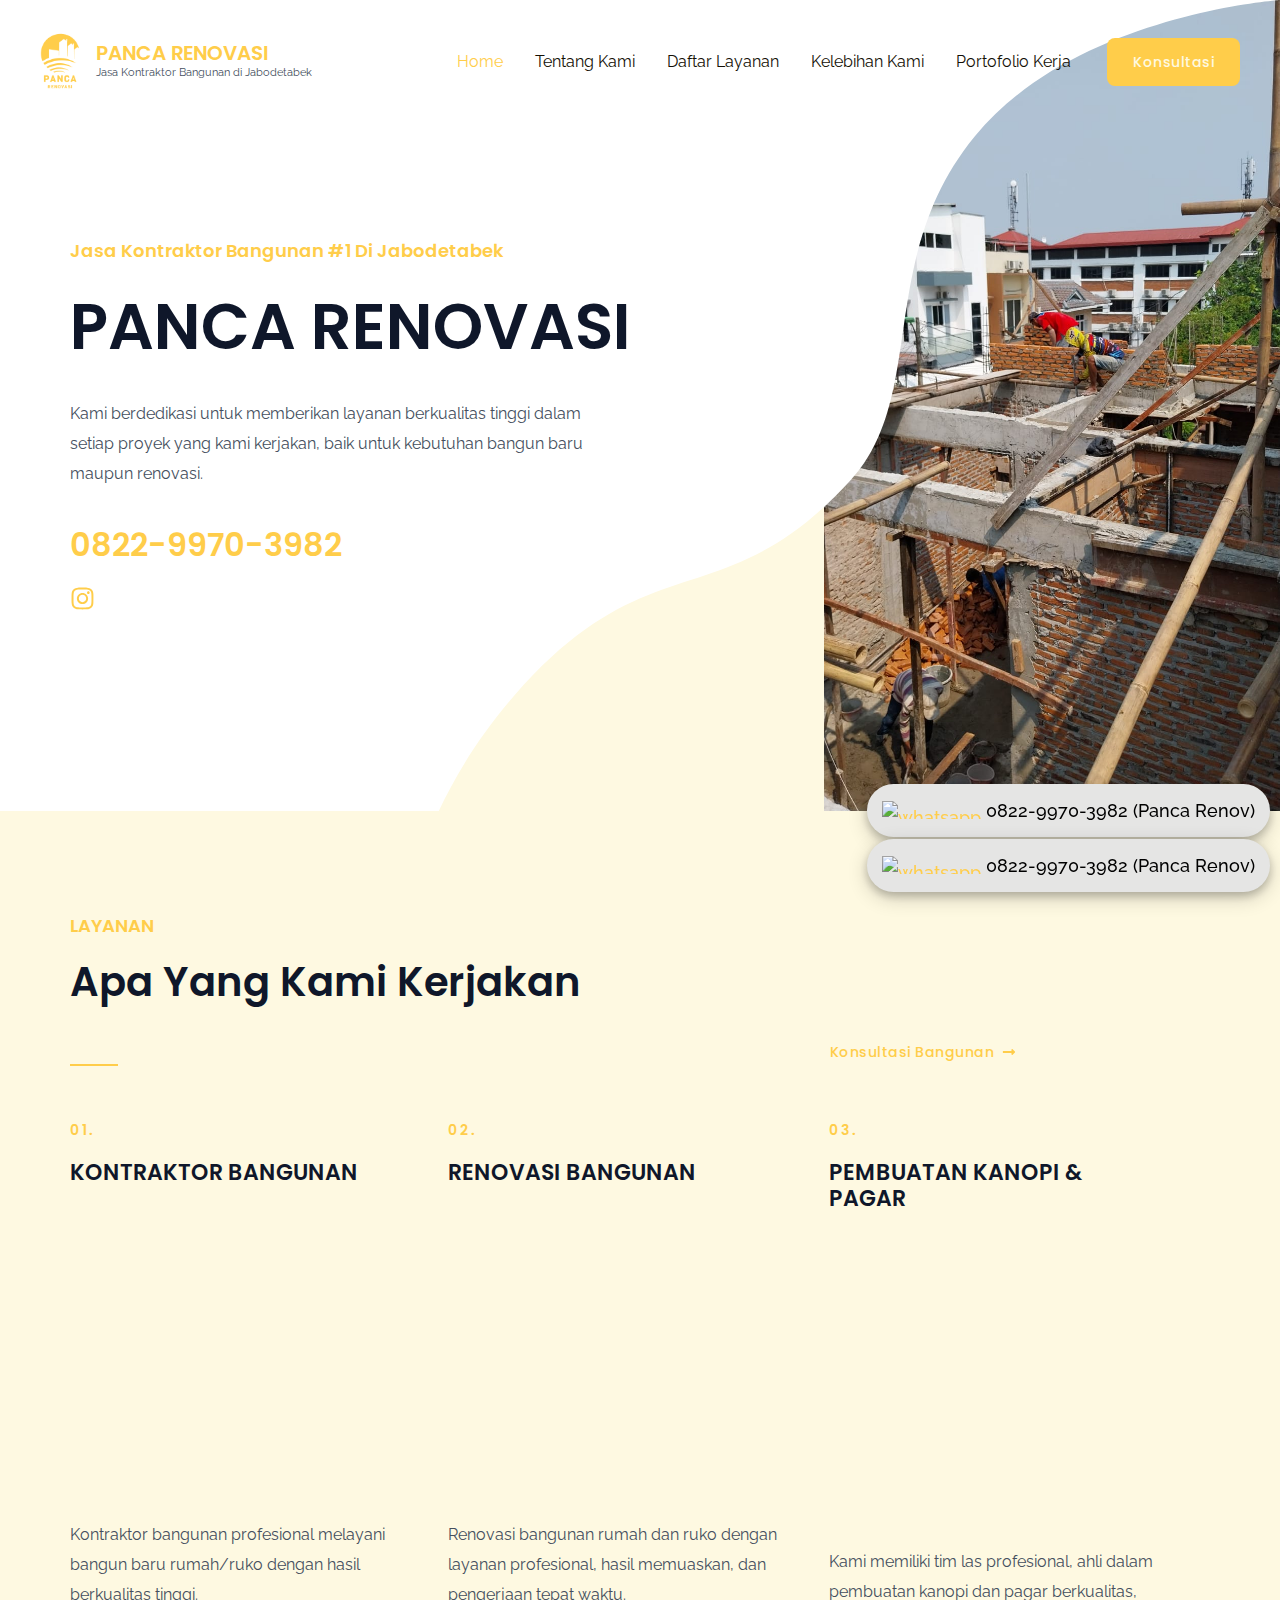
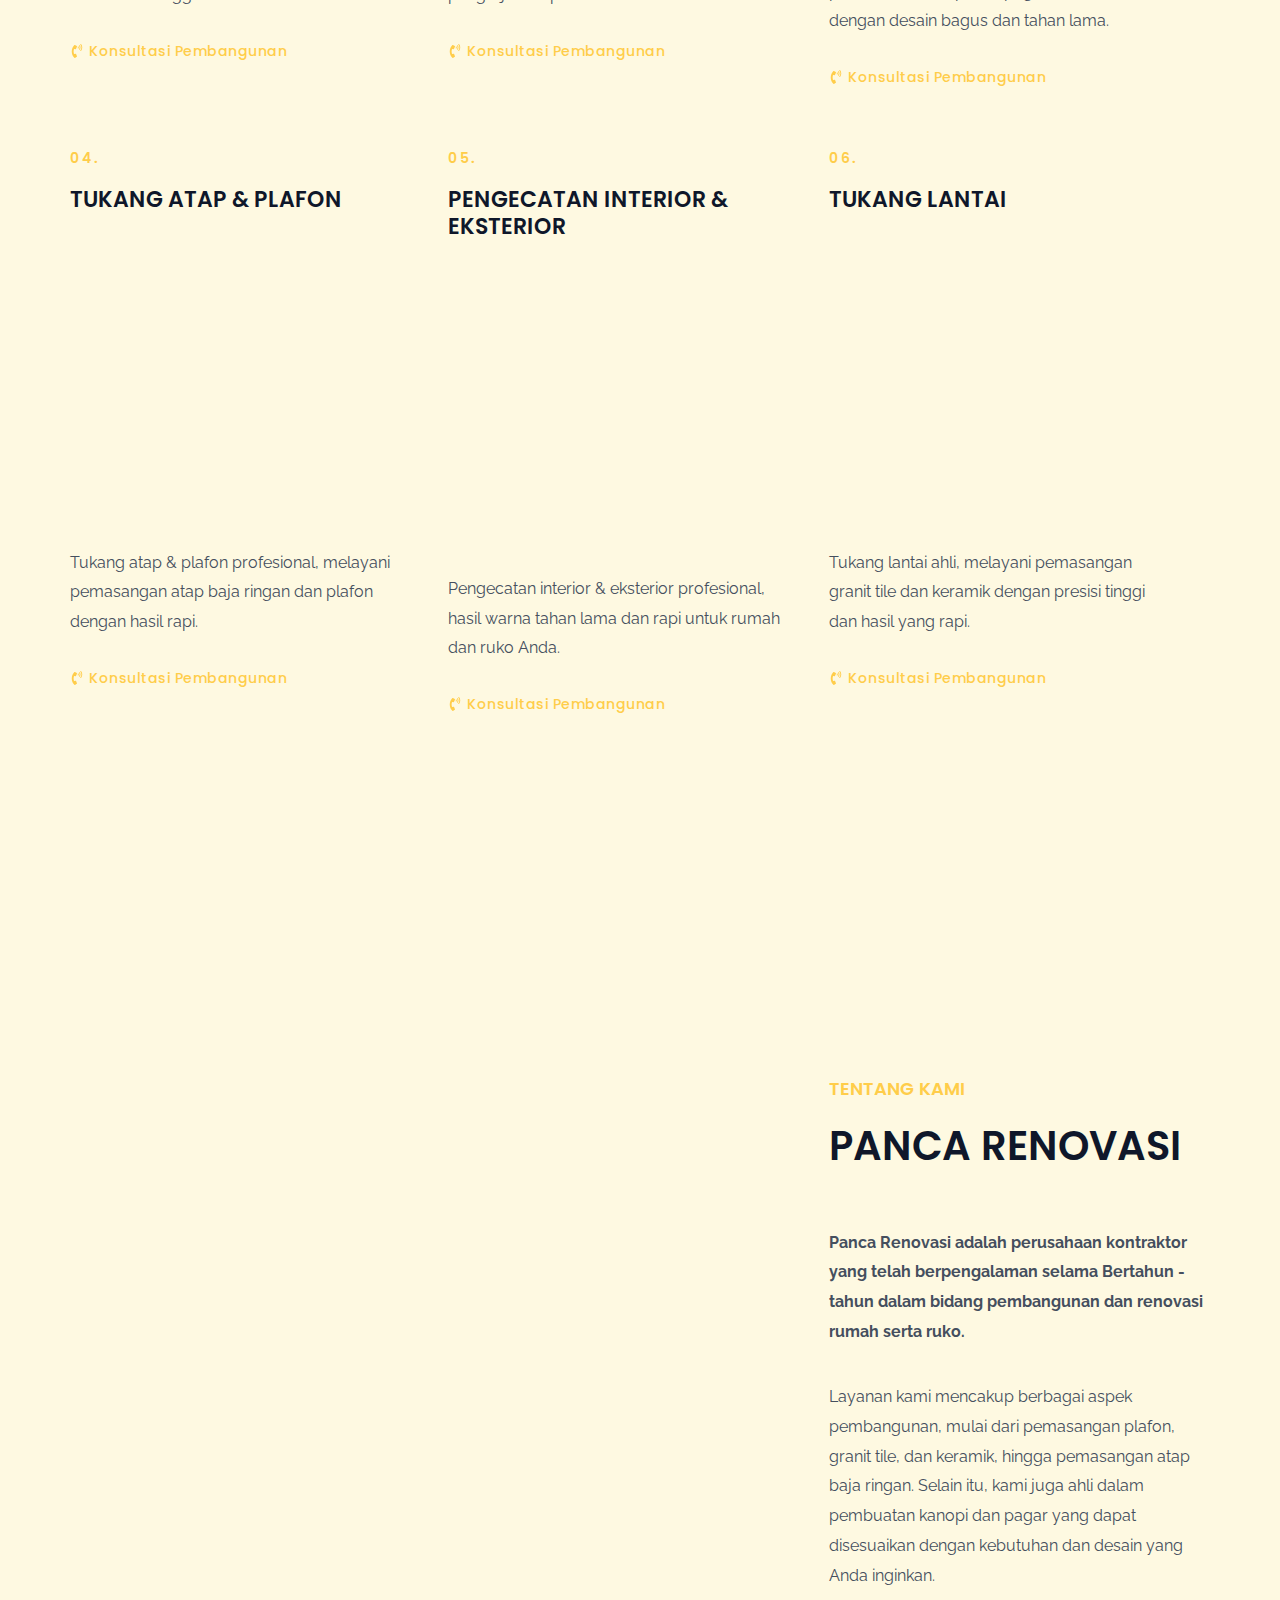
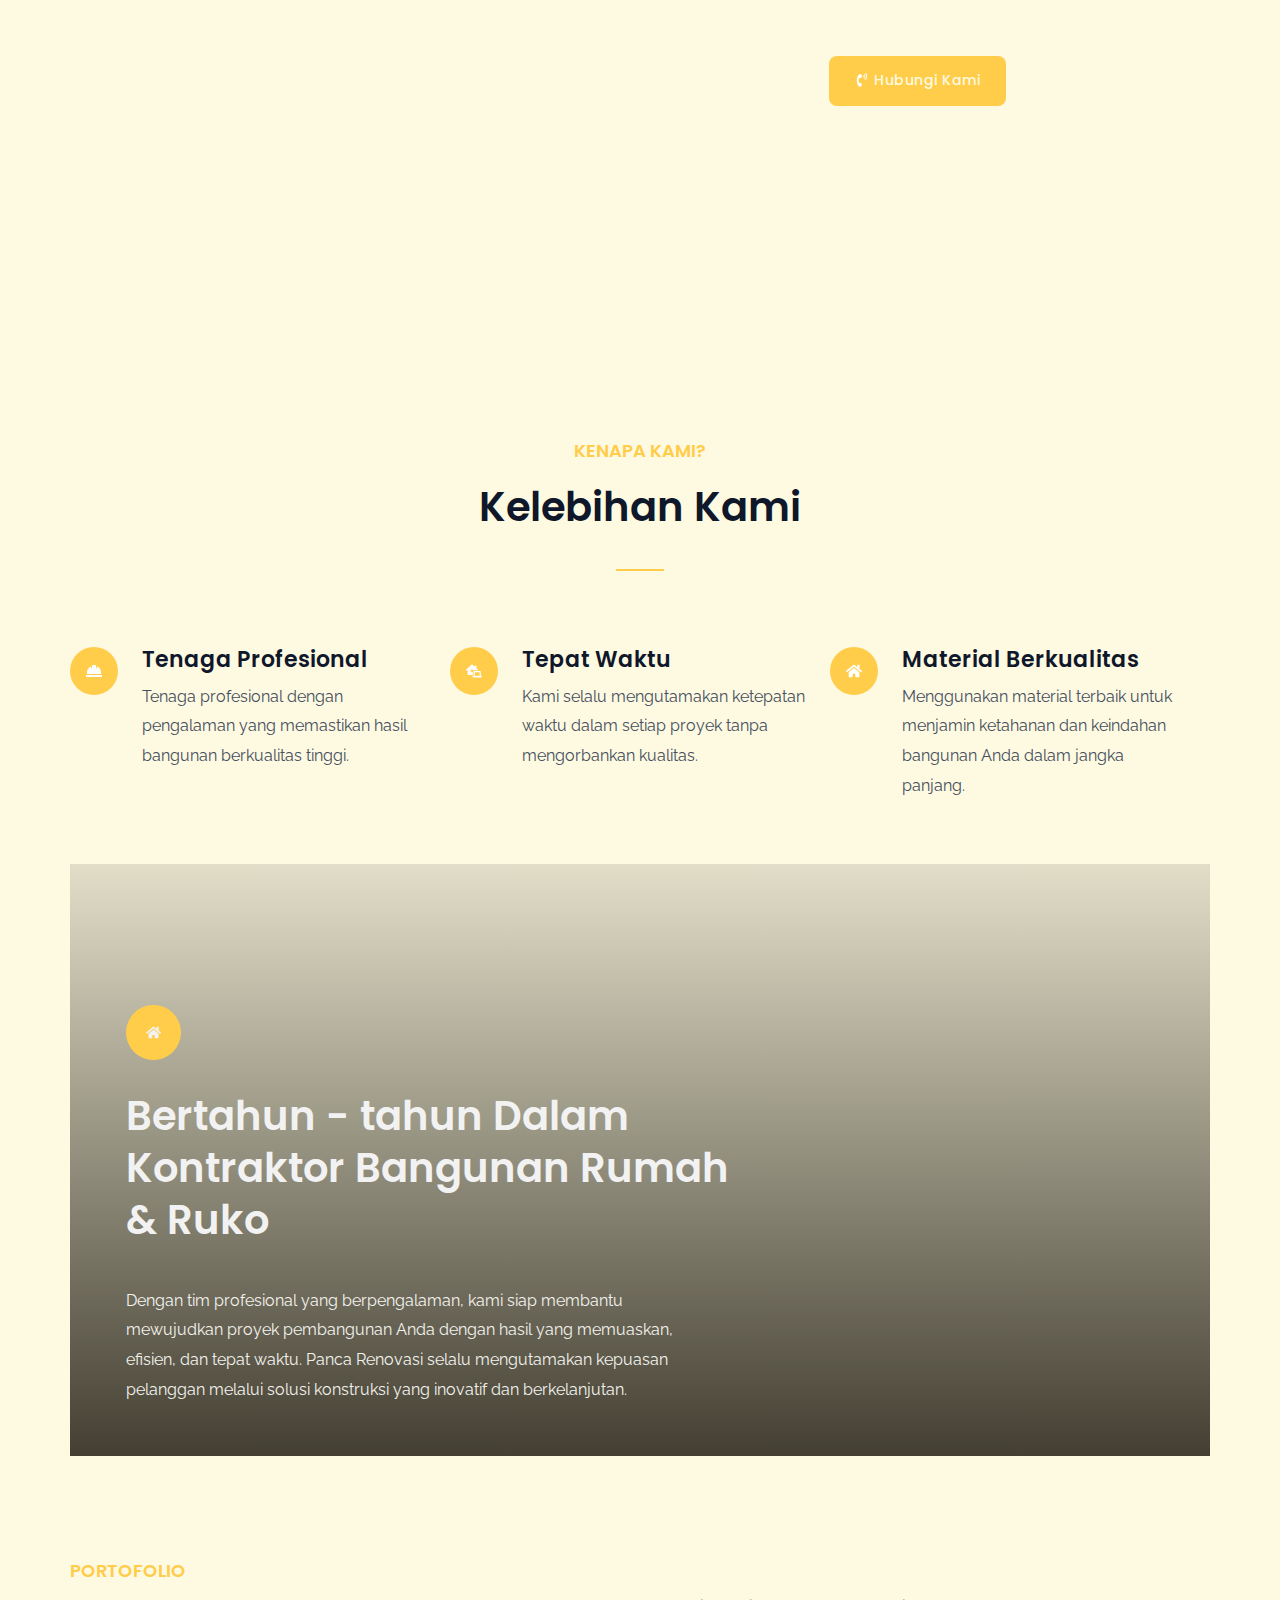
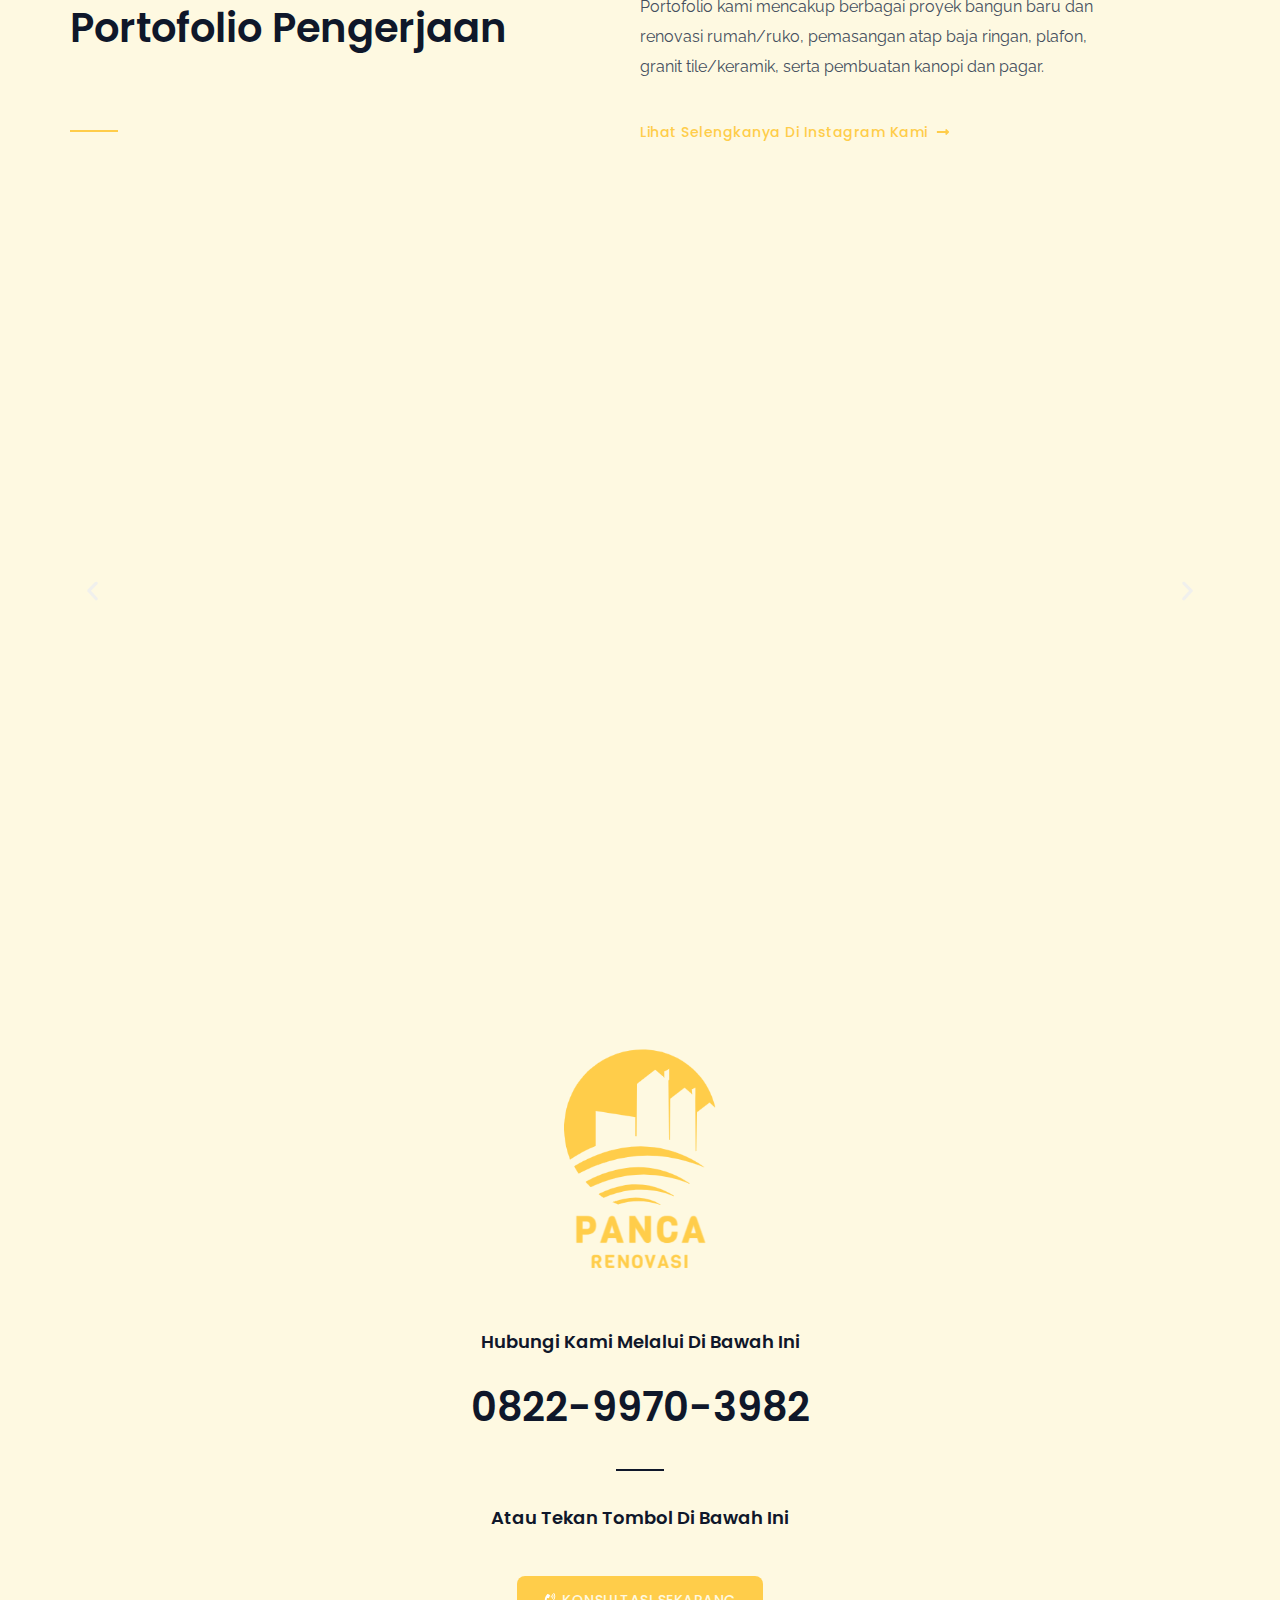
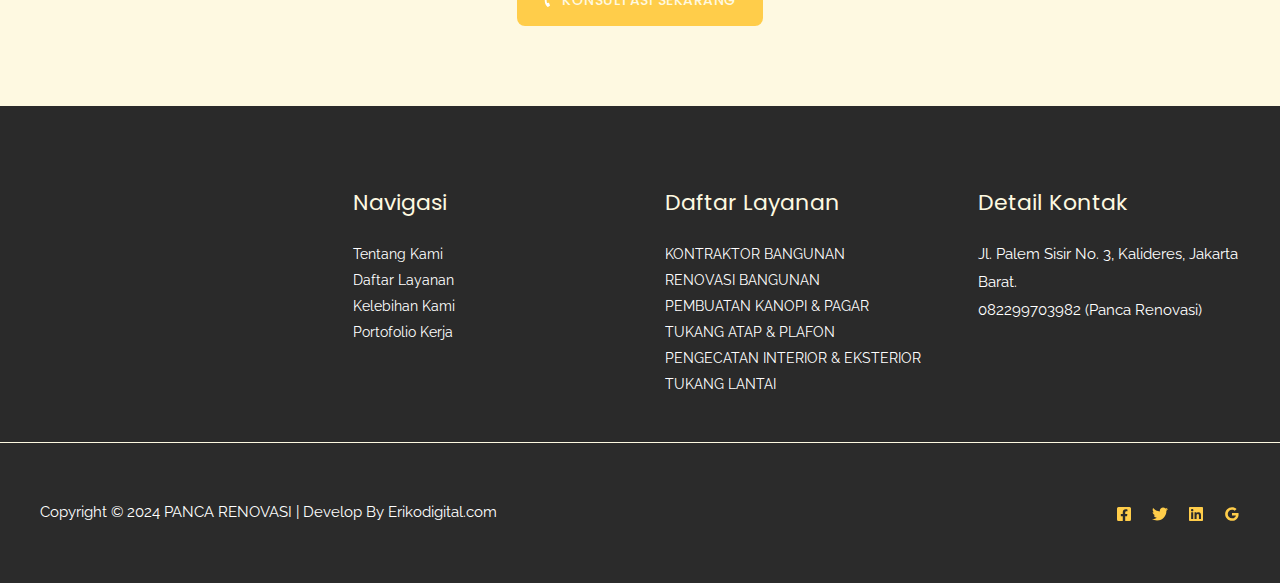
==== commit 233c5ba6: "upload" ====
--- a/index.html
+++ b/index.html
@@ -19,7 +19,7 @@
 <meta property="og:description" content="Transformasikan rumah Anda dengan Jasa Renovasi Rumah Bandung dari Panca Renovasi. Ahli dalam desain dan konstruksi, kami menjamin hasil yang memuaskan dan sesuai kebutuhan Anda. Delve into our ultimate renovation solutions untuk menciptakan hunian impian!">
 <meta property="og:url" content="/">
 <meta property="og:site_name" content="PANCA RENOVASI">
-<meta property="og:updated_time" content="2024-09-28T04:53:40+00:00">
+<meta property="og:updated_time" content="2024-09-29T06:37:55+00:00">
 <meta property="og:image" content="/wp-content/uploads/2024/09/cropped-pancarenovasi-e1727437667410-1.png">
 <meta property="og:image:secure_url" content="/wp-content/uploads/2024/09/cropped-pancarenovasi-e1727437667410-1.png">
 <meta property="og:image:width" content="235">
@@ -27,12 +27,12 @@
 <meta property="og:image:alt" content="Rumah">
 <meta property="og:image:type" content="image/png">
 <meta property="article:published_time" content="2024-09-27T10:16:46+00:00">
-<meta property="article:modified_time" content="2024-09-28T04:53:40+00:00">
+<meta property="article:modified_time" content="2024-09-29T06:37:55+00:00">
 <meta name="twitter:card" content="summary_large_image">
 <meta name="twitter:title" content="Jasa Renovasi Rumah Jakarta Barat | Panca Renovasi">
 <meta name="twitter:description" content="Transformasikan rumah Anda dengan Jasa Renovasi Rumah Bandung dari Panca Renovasi. Ahli dalam desain dan konstruksi, kami menjamin hasil yang memuaskan dan sesuai kebutuhan Anda. Delve into our ultimate renovation solutions untuk menciptakan hunian impian!">
 <meta name="twitter:image" content="/wp-content/uploads/2024/09/cropped-pancarenovasi-e1727437667410-1.png">
-<script type="application/ld+json" class="rank-math-schema">{"@context":"https://schema.org","@graph":[{"@type":"Organization","@id":"/#organization","name":"PANCA RENOVASI","url":"","logo":{"@type":"ImageObject","@id":"/#logo","url":"/wp-content/uploads/2024/09/cropped-pancarenovasi-e1727437667410-1.png","contentUrl":"/wp-content/uploads/2024/09/cropped-pancarenovasi-e1727437667410-1.png","caption":"PANCA RENOVASI","inLanguage":"en-US","width":"235","height":"348"}},{"@type":"WebSite","@id":"/#website","url":"","name":"PANCA RENOVASI","publisher":{"@id":"/#organization"},"inLanguage":"en-US","potentialAction":{"@type":"SearchAction","target":"/?s={search_term_string}","query-input":"required name=search_term_string"}},{"@type":"ImageObject","@id":"/wp-content/uploads/2024/09/rumah.jpg","url":"/wp-content/uploads/2024/09/rumah.jpg","width":"200","height":"200","inLanguage":"en-US"},{"@type":"WebPage","@id":"/#webpage","url":"/","name":"Jasa Renovasi Rumah Jakarta Barat | Panca Renovasi","datePublished":"2024-09-27T10:16:46+00:00","dateModified":"2024-09-28T04:53:40+00:00","about":{"@id":"/#organization"},"isPartOf":{"@id":"/#website"},"primaryImageOfPage":{"@id":"/wp-content/uploads/2024/09/rumah.jpg"},"inLanguage":"en-US"},{"@type":"Person","@id":"/author/admin/","name":"admin","url":"/author/admin/","image":{"@type":"ImageObject","@id":"https://secure.gravatar.com/avatar/b642b4217b34b1e8d3bd915fc65c4452?s=96&d=mm&r=g","url":"https://secure.gravatar.com/avatar/b642b4217b34b1e8d3bd915fc65c4452?s=96&d=mm&r=g","caption":"admin","inLanguage":"en-US"},"worksFor":{"@id":"/#organization"}},{"@type":"Article","headline":"Jasa Renovasi Rumah Jakarta Barat | Panca Renovasi","keywords":"Rumah,Jasa Renovasi,Jasa Renovasi Rumah,Jasa,Renovasi Rumah","datePublished":"2024-09-27T10:16:46+00:00","dateModified":"2024-09-28T04:53:40+00:00","author":{"@id":"/author/admin/","name":"admin"},"publisher":{"@id":"/#organization"},"description":"Transformasikan rumah Anda dengan Jasa Renovasi Rumah Bandung dari Panca Renovasi. Ahli dalam desain dan konstruksi, kami menjamin hasil yang memuaskan dan sesuai kebutuhan Anda. Delve into our ultimate renovation solutions untuk menciptakan hunian impian!","name":"Jasa Renovasi Rumah Jakarta Barat | Panca Renovasi","@id":"/#richSnippet","isPartOf":{"@id":"/#webpage"},"image":{"@id":"/wp-content/uploads/2024/09/rumah.jpg"},"inLanguage":"en-US","mainEntityOfPage":{"@id":"/#webpage"}}]}</script>
+<script type="application/ld+json" class="rank-math-schema">{"@context":"https://schema.org","@graph":[{"@type":"Organization","@id":"/#organization","name":"PANCA RENOVASI","url":"","logo":{"@type":"ImageObject","@id":"/#logo","url":"/wp-content/uploads/2024/09/cropped-pancarenovasi-e1727437667410-1.png","contentUrl":"/wp-content/uploads/2024/09/cropped-pancarenovasi-e1727437667410-1.png","caption":"PANCA RENOVASI","inLanguage":"en-US","width":"235","height":"348"}},{"@type":"WebSite","@id":"/#website","url":"","name":"PANCA RENOVASI","publisher":{"@id":"/#organization"},"inLanguage":"en-US","potentialAction":{"@type":"SearchAction","target":"/?s={search_term_string}","query-input":"required name=search_term_string"}},{"@type":"ImageObject","@id":"/wp-content/uploads/2024/09/WhatsApp-Image-2024-09-29-at-11.52.12-1024x768.jpeg","url":"/wp-content/uploads/2024/09/WhatsApp-Image-2024-09-29-at-11.52.12-1024x768.jpeg","width":"200","height":"200","inLanguage":"en-US"},{"@type":"WebPage","@id":"/#webpage","url":"/","name":"Jasa Renovasi Rumah Jakarta Barat | Panca Renovasi","datePublished":"2024-09-27T10:16:46+00:00","dateModified":"2024-09-29T06:37:55+00:00","about":{"@id":"/#organization"},"isPartOf":{"@id":"/#website"},"primaryImageOfPage":{"@id":"/wp-content/uploads/2024/09/WhatsApp-Image-2024-09-29-at-11.52.12-1024x768.jpeg"},"inLanguage":"en-US"},{"@type":"Person","@id":"/author/admin/","name":"admin","url":"/author/admin/","image":{"@type":"ImageObject","@id":"https://secure.gravatar.com/avatar/b642b4217b34b1e8d3bd915fc65c4452?s=96&d=mm&r=g","url":"https://secure.gravatar.com/avatar/b642b4217b34b1e8d3bd915fc65c4452?s=96&d=mm&r=g","caption":"admin","inLanguage":"en-US"},"worksFor":{"@id":"/#organization"}},{"@type":"Article","headline":"Jasa Renovasi Rumah Jakarta Barat | Panca Renovasi","keywords":"Rumah,Jasa Renovasi,Jasa Renovasi Rumah,Jasa,Renovasi Rumah","datePublished":"2024-09-27T10:16:46+00:00","dateModified":"2024-09-29T06:37:55+00:00","author":{"@id":"/author/admin/","name":"admin"},"publisher":{"@id":"/#organization"},"description":"Transformasikan rumah Anda dengan Jasa Renovasi Rumah Bandung dari Panca Renovasi. Ahli dalam desain dan konstruksi, kami menjamin hasil yang memuaskan dan sesuai kebutuhan Anda. Delve into our ultimate renovation solutions untuk menciptakan hunian impian!","name":"Jasa Renovasi Rumah Jakarta Barat | Panca Renovasi","@id":"/#richSnippet","isPartOf":{"@id":"/#webpage"},"image":{"@id":"/wp-content/uploads/2024/09/WhatsApp-Image-2024-09-29-at-11.52.12-1024x768.jpeg"},"inLanguage":"en-US","mainEntityOfPage":{"@id":"/#webpage"}}]}</script>
 <!-- /Rank Math WordPress SEO plugin -->
 
 <link rel="dns-prefetch" href="//fonts.googleapis.com">
@@ -52,11 +52,21 @@
 <link rel="stylesheet" id="elementor-frontend-css" href="/wp-content/plugins/elementor/assets/css/frontend.min.css?ver=3.24.4" media="all">
 <link rel="stylesheet" id="swiper-css" href="/wp-content/plugins/elementor/assets/lib/swiper/v8/css/swiper.min.css?ver=8.4.5" media="all">
 <link rel="stylesheet" id="e-swiper-css" href="/wp-content/plugins/elementor/assets/css/conditionals/e-swiper.min.css?ver=3.24.4" media="all">
-<link rel="stylesheet" id="elementor-post-320-css" href="/wp-content/uploads/elementor/css/post-320.css?ver=1727499350" media="all">
+<link rel="stylesheet" id="elementor-post-320-css" href="/wp-content/uploads/elementor/css/post-320.css?ver=1727588965" media="all">
 <link rel="stylesheet" id="font-awesome-5-all-css" href="/wp-content/plugins/elementor/assets/lib/font-awesome/css/all.min.css?ver=3.24.4" media="all">
 <link rel="stylesheet" id="font-awesome-4-shim-css" href="/wp-content/plugins/elementor/assets/lib/font-awesome/css/v4-shims.min.css?ver=3.24.4" media="all">
-<link rel="stylesheet" id="elementor-post-6-css" href="/wp-content/uploads/elementor/css/post-6.css?ver=1727499350" media="all">
-<link rel="stylesheet" id="elementor-post-595-css" href="/wp-content/uploads/elementor/css/post-595.css?ver=1727499350" media="all">
+<link rel="stylesheet" id="widget-heading-css" href="/wp-content/plugins/elementor/assets/css/widget-heading.min.css?ver=3.24.4" media="all">
+<link rel="stylesheet" id="widget-text-editor-css" href="/wp-content/plugins/elementor/assets/css/widget-text-editor.min.css?ver=3.24.4" media="all">
+<link rel="stylesheet" id="widget-social-icons-css" href="/wp-content/plugins/elementor/assets/css/widget-social-icons.min.css?ver=3.24.4" media="all">
+<link rel="stylesheet" id="e-apple-webkit-css" href="/wp-content/plugins/elementor/assets/css/conditionals/apple-webkit.min.css?ver=3.24.4" media="all">
+<link rel="stylesheet" id="e-animation-fadeInLeft-css" href="/wp-content/plugins/elementor/assets/lib/animations/styles/fadeInLeft.min.css?ver=3.24.4" media="all">
+<link rel="stylesheet" id="widget-menu-anchor-css" href="/wp-content/plugins/elementor/assets/css/widget-menu-anchor.min.css?ver=3.24.4" media="all">
+<link rel="stylesheet" id="widget-divider-css" href="/wp-content/plugins/elementor/assets/css/widget-divider.min.css?ver=3.24.4" media="all">
+<link rel="stylesheet" id="widget-image-css" href="/wp-content/plugins/elementor/assets/css/widget-image.min.css?ver=3.24.4" media="all">
+<link rel="stylesheet" id="widget-icon-box-css" href="/wp-content/plugins/elementor/assets/css/widget-icon-box.min.css?ver=3.24.4" media="all">
+<link rel="stylesheet" id="widget-image-carousel-css" href="/wp-content/plugins/elementor/assets/css/widget-image-carousel.min.css?ver=3.24.4" media="all">
+<link rel="stylesheet" id="elementor-post-6-css" href="/wp-content/uploads/elementor/css/post-6.css?ver=1727591893" media="all">
+<link rel="stylesheet" id="elementor-post-595-css" href="/wp-content/uploads/elementor/css/post-595.css?ver=1727588965" media="all">
 <link rel="stylesheet" id="google-fonts-1-css" href="https://fonts.googleapis.com/css?family=Roboto%3A100%2C100italic%2C200%2C200italic%2C300%2C300italic%2C400%2C400italic%2C500%2C500italic%2C600%2C600italic%2C700%2C700italic%2C800%2C800italic%2C900%2C900italic%7CRoboto+Slab%3A100%2C100italic%2C200%2C200italic%2C300%2C300italic%2C400%2C400italic%2C500%2C500italic%2C600%2C600italic%2C700%2C700italic%2C800%2C800italic%2C900%2C900italic&#038;display=swap&#038;ver=6.5.3" media="all">
 <link rel="preconnect" href="https://fonts.gstatic.com/" crossorigin>
 <!--[if IE]>
@@ -297,7 +307,7 @@
 				</div>
 				<div class="elementor-element elementor-element-475a56f elementor-widget elementor-widget-image" data-id="475a56f" data-element_type="widget" data-widget_type="image.default">
 				<div class="elementor-widget-container">
-													<img fetchpriority="high" decoding="async" width="612" height="612" src="/wp-content/uploads/2024/09/rumah.jpg" class="attachment-large size-large wp-image-1140" alt="" srcset="/wp-content/uploads/2024/09/rumah.jpg 612w, /wp-content/uploads/2024/09/rumah-300x300.jpg 300w, /wp-content/uploads/2024/09/rumah-150x150.jpg 150w" sizes="(max-width: 612px) 100vw, 612px">													</div>
+													<img fetchpriority="high" decoding="async" width="1024" height="768" src="/wp-content/uploads/2024/09/WhatsApp-Image-2024-09-29-at-11.52.12-1024x768.jpeg" class="attachment-large size-large wp-image-1250" alt="" srcset="/wp-content/uploads/2024/09/WhatsApp-Image-2024-09-29-at-11.52.12-1024x768.jpeg 1024w, /wp-content/uploads/2024/09/WhatsApp-Image-2024-09-29-at-11.52.12-300x225.jpeg 300w, /wp-content/uploads/2024/09/WhatsApp-Image-2024-09-29-at-11.52.12-768x576.jpeg 768w, /wp-content/uploads/2024/09/WhatsApp-Image-2024-09-29-at-11.52.12-1536x1152.jpeg 1536w, /wp-content/uploads/2024/09/WhatsApp-Image-2024-09-29-at-11.52.12.jpeg 1600w" sizes="(max-width: 1024px) 100vw, 1024px">													</div>
 				</div>
 				<div class="elementor-element elementor-element-81fc6ab elementor-widget elementor-widget-text-editor" data-id="81fc6ab" data-element_type="widget" data-widget_type="text-editor.default">
 				<div class="elementor-widget-container">
@@ -359,7 +369,7 @@
 				</div>
 				<div class="elementor-element elementor-element-07e4496 elementor-widget elementor-widget-image" data-id="07e4496" data-element_type="widget" data-widget_type="image.default">
 				<div class="elementor-widget-container">
-													<img loading="lazy" decoding="async" width="612" height="612" src="/wp-content/uploads/2024/09/tukanglas.jpg" class="attachment-large size-large wp-image-1142" alt="" srcset="/wp-content/uploads/2024/09/tukanglas.jpg 612w, /wp-content/uploads/2024/09/tukanglas-300x300.jpg 300w, /wp-content/uploads/2024/09/tukanglas-150x150.jpg 150w" sizes="(max-width: 612px) 100vw, 612px">													</div>
+													<img loading="lazy" decoding="async" width="1024" height="768" src="/wp-content/uploads/2024/09/WhatsApp-Image-2024-09-29-at-11.53.41-1-1024x768.jpeg" class="attachment-large size-large wp-image-1251" alt="" srcset="/wp-content/uploads/2024/09/WhatsApp-Image-2024-09-29-at-11.53.41-1-1024x768.jpeg 1024w, /wp-content/uploads/2024/09/WhatsApp-Image-2024-09-29-at-11.53.41-1-300x225.jpeg 300w, /wp-content/uploads/2024/09/WhatsApp-Image-2024-09-29-at-11.53.41-1-768x576.jpeg 768w, /wp-content/uploads/2024/09/WhatsApp-Image-2024-09-29-at-11.53.41-1-1536x1152.jpeg 1536w, /wp-content/uploads/2024/09/WhatsApp-Image-2024-09-29-at-11.53.41-1.jpeg 1600w" sizes="(max-width: 1024px) 100vw, 1024px">													</div>
 				</div>
 				<div class="elementor-element elementor-element-d194e8a elementor-widget elementor-widget-text-editor" data-id="d194e8a" data-element_type="widget" data-widget_type="text-editor.default">
 				<div class="elementor-widget-container">
@@ -392,7 +402,7 @@
 				</div>
 				<div class="elementor-element elementor-element-fb33ef6 elementor-widget elementor-widget-image" data-id="fb33ef6" data-element_type="widget" data-widget_type="image.default">
 				<div class="elementor-widget-container">
-													<img loading="lazy" decoding="async" width="612" height="612" src="/wp-content/uploads/2024/09/tukangplafon.jpg" class="attachment-large size-large wp-image-1143" alt="" srcset="/wp-content/uploads/2024/09/tukangplafon.jpg 612w, /wp-content/uploads/2024/09/tukangplafon-300x300.jpg 300w, /wp-content/uploads/2024/09/tukangplafon-150x150.jpg 150w" sizes="(max-width: 612px) 100vw, 612px">													</div>
+													<img loading="lazy" decoding="async" width="576" height="1024" src="/wp-content/uploads/2024/09/WhatsApp-Image-2024-09-29-at-11.56.16-1-576x1024.jpeg" class="attachment-large size-large wp-image-1252" alt="" srcset="/wp-content/uploads/2024/09/WhatsApp-Image-2024-09-29-at-11.56.16-1-576x1024.jpeg 576w, /wp-content/uploads/2024/09/WhatsApp-Image-2024-09-29-at-11.56.16-1-169x300.jpeg 169w, /wp-content/uploads/2024/09/WhatsApp-Image-2024-09-29-at-11.56.16-1-768x1365.jpeg 768w, /wp-content/uploads/2024/09/WhatsApp-Image-2024-09-29-at-11.56.16-1-864x1536.jpeg 864w, /wp-content/uploads/2024/09/WhatsApp-Image-2024-09-29-at-11.56.16-1.jpeg 900w" sizes="(max-width: 576px) 100vw, 576px">													</div>
 				</div>
 				<div class="elementor-element elementor-element-5991f69 elementor-widget elementor-widget-text-editor" data-id="5991f69" data-element_type="widget" data-widget_type="text-editor.default">
 				<div class="elementor-widget-container">
@@ -483,7 +493,7 @@
 		<div class="elementor-element elementor-element-f16e8c1 e-con-full e-flex e-con e-child" data-id="f16e8c1" data-element_type="container" data-settings="{&quot;background_background&quot;:&quot;classic&quot;}">
 				<div class="elementor-element elementor-element-f7ffe71 elementor-widget elementor-widget-image" data-id="f7ffe71" data-element_type="widget" data-widget_type="image.default">
 				<div class="elementor-widget-container">
-													<img loading="lazy" decoding="async" width="490" height="612" src="/wp-content/uploads/2024/09/apala.jpg" class="attachment-large size-large wp-image-1155" alt="" srcset="/wp-content/uploads/2024/09/apala.jpg 490w, /wp-content/uploads/2024/09/apala-240x300.jpg 240w" sizes="(max-width: 490px) 100vw, 490px">													</div>
+													<img loading="lazy" decoding="async" width="768" height="1024" src="/wp-content/uploads/2024/09/WhatsApp-Image-2024-09-29-at-11.59.22-1-768x1024.jpeg" class="attachment-large size-large wp-image-1253" alt="" srcset="/wp-content/uploads/2024/09/WhatsApp-Image-2024-09-29-at-11.59.22-1-768x1024.jpeg 768w, /wp-content/uploads/2024/09/WhatsApp-Image-2024-09-29-at-11.59.22-1-225x300.jpeg 225w, /wp-content/uploads/2024/09/WhatsApp-Image-2024-09-29-at-11.59.22-1-1152x1536.jpeg 1152w, /wp-content/uploads/2024/09/WhatsApp-Image-2024-09-29-at-11.59.22-1.jpeg 1200w" sizes="(max-width: 768px) 100vw, 768px">													</div>
 				</div>
 				</div>
 		<div class="elementor-element elementor-element-6c812ed e-con-full e-flex e-con e-child" data-id="6c812ed" data-element_type="container" data-settings="{&quot;background_background&quot;:&quot;classic&quot;}">
@@ -709,15 +719,21 @@
 				<div class="elementor-widget-container">
 					<div class="elementor-image-carousel-wrapper swiper" dir="ltr">
 			<div class="elementor-image-carousel swiper-wrapper" aria-live="off">
-								<div class="swiper-slide" role="group" aria-roledescription="slide" aria-label="1 of 9"><a data-elementor-open-lightbox="yes" data-elementor-lightbox-slideshow="039abe6" data-elementor-lightbox-title="WhatsApp Image 2024-09-27 at 17.22.26_6b1aec71" data-e-action-hash="#elementor-action%3Aaction%3Dlightbox%26settings%[base64]" href="/wp-content/uploads/2024/09/WhatsApp-Image-2024-09-27-at-17.22.26_6b1aec71.jpg"><figure class="swiper-slide-inner"><img decoding="async" class="swiper-slide-image" src="/wp-content/uploads/2024/09/WhatsApp-Image-2024-09-27-at-17.22.26_6b1aec71.jpg" alt="WhatsApp Image 2024-09-27 at 17.22.26_6b1aec71"></figure></a></div>
-<div class="swiper-slide" role="group" aria-roledescription="slide" aria-label="2 of 9"><a data-elementor-open-lightbox="yes" data-elementor-lightbox-slideshow="039abe6" data-elementor-lightbox-title="WhatsApp Image 2024-09-27 at 17.25.17_d602f4cb" data-e-action-hash="#elementor-action%3Aaction%3Dlightbox%26settings%[base64]" href="/wp-content/uploads/2024/09/WhatsApp-Image-2024-09-27-at-17.25.17_d602f4cb.jpg"><figure class="swiper-slide-inner"><img decoding="async" class="swiper-slide-image" src="/wp-content/uploads/2024/09/WhatsApp-Image-2024-09-27-at-17.25.17_d602f4cb.jpg" alt="WhatsApp Image 2024-09-27 at 17.25.17_d602f4cb"></figure></a></div>
-<div class="swiper-slide" role="group" aria-roledescription="slide" aria-label="3 of 9"><a data-elementor-open-lightbox="yes" data-elementor-lightbox-slideshow="039abe6" data-elementor-lightbox-title="WhatsApp Image 2024-09-27 at 17.24.02_c067eeb4" data-e-action-hash="#elementor-action%3Aaction%3Dlightbox%26settings%[base64]" href="/wp-content/uploads/2024/09/WhatsApp-Image-2024-09-27-at-17.24.02_c067eeb4.jpg"><figure class="swiper-slide-inner"><img decoding="async" class="swiper-slide-image" src="/wp-content/uploads/2024/09/WhatsApp-Image-2024-09-27-at-17.24.02_c067eeb4.jpg" alt="WhatsApp Image 2024-09-27 at 17.24.02_c067eeb4"></figure></a></div>
-<div class="swiper-slide" role="group" aria-roledescription="slide" aria-label="4 of 9"><a data-elementor-open-lightbox="yes" data-elementor-lightbox-slideshow="039abe6" data-elementor-lightbox-title="WhatsApp Image 2024-09-27 at 17.22.27_aba46dbf" data-e-action-hash="#elementor-action%3Aaction%3Dlightbox%26settings%[base64]" href="/wp-content/uploads/2024/09/WhatsApp-Image-2024-09-27-at-17.22.27_aba46dbf.jpg"><figure class="swiper-slide-inner"><img decoding="async" class="swiper-slide-image" src="/wp-content/uploads/2024/09/WhatsApp-Image-2024-09-27-at-17.22.27_aba46dbf.jpg" alt="WhatsApp Image 2024-09-27 at 17.22.27_aba46dbf"></figure></a></div>
-<div class="swiper-slide" role="group" aria-roledescription="slide" aria-label="5 of 9"><a data-elementor-open-lightbox="yes" data-elementor-lightbox-slideshow="039abe6" data-elementor-lightbox-title="WhatsApp Image 2024-09-27 at 17.17.55_11d93dc1" data-e-action-hash="#elementor-action%3Aaction%3Dlightbox%26settings%[base64]" href="/wp-content/uploads/2024/09/WhatsApp-Image-2024-09-27-at-17.17.55_11d93dc1.jpg"><figure class="swiper-slide-inner"><img decoding="async" class="swiper-slide-image" src="/wp-content/uploads/2024/09/WhatsApp-Image-2024-09-27-at-17.17.55_11d93dc1.jpg" alt="WhatsApp Image 2024-09-27 at 17.17.55_11d93dc1"></figure></a></div>
-<div class="swiper-slide" role="group" aria-roledescription="slide" aria-label="6 of 9"><a data-elementor-open-lightbox="yes" data-elementor-lightbox-slideshow="039abe6" data-elementor-lightbox-title="WhatsApp Image 2024-09-27 at 17.17.56_9a6a5217" data-e-action-hash="#elementor-action%3Aaction%3Dlightbox%26settings%[base64]" href="/wp-content/uploads/2024/09/WhatsApp-Image-2024-09-27-at-17.17.56_9a6a5217.jpg"><figure class="swiper-slide-inner"><img decoding="async" class="swiper-slide-image" src="/wp-content/uploads/2024/09/WhatsApp-Image-2024-09-27-at-17.17.56_9a6a5217.jpg" alt="WhatsApp Image 2024-09-27 at 17.17.56_9a6a5217"></figure></a></div>
-<div class="swiper-slide" role="group" aria-roledescription="slide" aria-label="7 of 9"><a data-elementor-open-lightbox="yes" data-elementor-lightbox-slideshow="039abe6" data-elementor-lightbox-title="WhatsApp Image 2024-09-27 at 17.17.56_e568368a" data-e-action-hash="#elementor-action%3Aaction%3Dlightbox%26settings%[base64]" href="/wp-content/uploads/2024/09/WhatsApp-Image-2024-09-27-at-17.17.56_e568368a.jpg"><figure class="swiper-slide-inner"><img decoding="async" class="swiper-slide-image" src="/wp-content/uploads/2024/09/WhatsApp-Image-2024-09-27-at-17.17.56_e568368a.jpg" alt="WhatsApp Image 2024-09-27 at 17.17.56_e568368a"></figure></a></div>
-<div class="swiper-slide" role="group" aria-roledescription="slide" aria-label="8 of 9"><a data-elementor-open-lightbox="yes" data-elementor-lightbox-slideshow="039abe6" data-elementor-lightbox-title="WhatsApp Image 2024-09-27 at 17.22.25_0e10e324" data-e-action-hash="#elementor-action%3Aaction%3Dlightbox%26settings%[base64]" href="/wp-content/uploads/2024/09/WhatsApp-Image-2024-09-27-at-17.22.25_0e10e324.jpg"><figure class="swiper-slide-inner"><img decoding="async" class="swiper-slide-image" src="/wp-content/uploads/2024/09/WhatsApp-Image-2024-09-27-at-17.22.25_0e10e324.jpg" alt="WhatsApp Image 2024-09-27 at 17.22.25_0e10e324"></figure></a></div>
-<div class="swiper-slide" role="group" aria-roledescription="slide" aria-label="9 of 9"><a data-elementor-open-lightbox="yes" data-elementor-lightbox-slideshow="039abe6" data-elementor-lightbox-title="WhatsApp Image 2024-09-27 at 17.22.27_1ad500c0" data-e-action-hash="#elementor-action%3Aaction%3Dlightbox%26settings%[base64]" href="/wp-content/uploads/2024/09/WhatsApp-Image-2024-09-27-at-17.22.27_1ad500c0.jpg"><figure class="swiper-slide-inner"><img decoding="async" class="swiper-slide-image" src="/wp-content/uploads/2024/09/WhatsApp-Image-2024-09-27-at-17.22.27_1ad500c0.jpg" alt="WhatsApp Image 2024-09-27 at 17.22.27_1ad500c0"></figure></a></div>			</div>
+								<div class="swiper-slide" role="group" aria-roledescription="slide" aria-label="1 of 15"><a data-elementor-open-lightbox="yes" data-elementor-lightbox-slideshow="039abe6" data-elementor-lightbox-title="WhatsApp Image 2024-09-27 at 17.22.26_6b1aec71" data-e-action-hash="#elementor-action%3Aaction%3Dlightbox%26settings%[base64]" href="/wp-content/uploads/2024/09/WhatsApp-Image-2024-09-27-at-17.22.26_6b1aec71.jpg"><figure class="swiper-slide-inner"><img decoding="async" class="swiper-slide-image" src="/wp-content/uploads/2024/09/WhatsApp-Image-2024-09-27-at-17.22.26_6b1aec71.jpg" alt="WhatsApp Image 2024-09-27 at 17.22.26_6b1aec71"></figure></a></div>
+<div class="swiper-slide" role="group" aria-roledescription="slide" aria-label="2 of 15"><a data-elementor-open-lightbox="yes" data-elementor-lightbox-slideshow="039abe6" data-elementor-lightbox-title="WhatsApp Image 2024-09-27 at 17.25.17_d602f4cb" data-e-action-hash="#elementor-action%3Aaction%3Dlightbox%26settings%[base64]" href="/wp-content/uploads/2024/09/WhatsApp-Image-2024-09-27-at-17.25.17_d602f4cb.jpg"><figure class="swiper-slide-inner"><img decoding="async" class="swiper-slide-image" src="/wp-content/uploads/2024/09/WhatsApp-Image-2024-09-27-at-17.25.17_d602f4cb.jpg" alt="WhatsApp Image 2024-09-27 at 17.25.17_d602f4cb"></figure></a></div>
+<div class="swiper-slide" role="group" aria-roledescription="slide" aria-label="3 of 15"><a data-elementor-open-lightbox="yes" data-elementor-lightbox-slideshow="039abe6" data-elementor-lightbox-title="WhatsApp Image 2024-09-27 at 17.24.02_c067eeb4" data-e-action-hash="#elementor-action%3Aaction%3Dlightbox%26settings%[base64]" href="/wp-content/uploads/2024/09/WhatsApp-Image-2024-09-27-at-17.24.02_c067eeb4.jpg"><figure class="swiper-slide-inner"><img decoding="async" class="swiper-slide-image" src="/wp-content/uploads/2024/09/WhatsApp-Image-2024-09-27-at-17.24.02_c067eeb4.jpg" alt="WhatsApp Image 2024-09-27 at 17.24.02_c067eeb4"></figure></a></div>
+<div class="swiper-slide" role="group" aria-roledescription="slide" aria-label="4 of 15"><a data-elementor-open-lightbox="yes" data-elementor-lightbox-slideshow="039abe6" data-elementor-lightbox-title="WhatsApp Image 2024-09-27 at 17.22.27_aba46dbf" data-e-action-hash="#elementor-action%3Aaction%3Dlightbox%26settings%[base64]" href="/wp-content/uploads/2024/09/WhatsApp-Image-2024-09-27-at-17.22.27_aba46dbf.jpg"><figure class="swiper-slide-inner"><img decoding="async" class="swiper-slide-image" src="/wp-content/uploads/2024/09/WhatsApp-Image-2024-09-27-at-17.22.27_aba46dbf.jpg" alt="WhatsApp Image 2024-09-27 at 17.22.27_aba46dbf"></figure></a></div>
+<div class="swiper-slide" role="group" aria-roledescription="slide" aria-label="5 of 15"><a data-elementor-open-lightbox="yes" data-elementor-lightbox-slideshow="039abe6" data-elementor-lightbox-title="WhatsApp Image 2024-09-27 at 17.17.55_11d93dc1" data-e-action-hash="#elementor-action%3Aaction%3Dlightbox%26settings%[base64]" href="/wp-content/uploads/2024/09/WhatsApp-Image-2024-09-27-at-17.17.55_11d93dc1.jpg"><figure class="swiper-slide-inner"><img decoding="async" class="swiper-slide-image" src="/wp-content/uploads/2024/09/WhatsApp-Image-2024-09-27-at-17.17.55_11d93dc1.jpg" alt="WhatsApp Image 2024-09-27 at 17.17.55_11d93dc1"></figure></a></div>
+<div class="swiper-slide" role="group" aria-roledescription="slide" aria-label="6 of 15"><a data-elementor-open-lightbox="yes" data-elementor-lightbox-slideshow="039abe6" data-elementor-lightbox-title="WhatsApp Image 2024-09-27 at 17.17.56_9a6a5217" data-e-action-hash="#elementor-action%3Aaction%3Dlightbox%26settings%[base64]" href="/wp-content/uploads/2024/09/WhatsApp-Image-2024-09-27-at-17.17.56_9a6a5217.jpg"><figure class="swiper-slide-inner"><img decoding="async" class="swiper-slide-image" src="/wp-content/uploads/2024/09/WhatsApp-Image-2024-09-27-at-17.17.56_9a6a5217.jpg" alt="WhatsApp Image 2024-09-27 at 17.17.56_9a6a5217"></figure></a></div>
+<div class="swiper-slide" role="group" aria-roledescription="slide" aria-label="7 of 15"><a data-elementor-open-lightbox="yes" data-elementor-lightbox-slideshow="039abe6" data-elementor-lightbox-title="WhatsApp Image 2024-09-27 at 17.17.56_e568368a" data-e-action-hash="#elementor-action%3Aaction%3Dlightbox%26settings%[base64]" href="/wp-content/uploads/2024/09/WhatsApp-Image-2024-09-27-at-17.17.56_e568368a.jpg"><figure class="swiper-slide-inner"><img decoding="async" class="swiper-slide-image" src="/wp-content/uploads/2024/09/WhatsApp-Image-2024-09-27-at-17.17.56_e568368a.jpg" alt="WhatsApp Image 2024-09-27 at 17.17.56_e568368a"></figure></a></div>
+<div class="swiper-slide" role="group" aria-roledescription="slide" aria-label="8 of 15"><a data-elementor-open-lightbox="yes" data-elementor-lightbox-slideshow="039abe6" data-elementor-lightbox-title="WhatsApp Image 2024-09-27 at 17.22.25_0e10e324" data-e-action-hash="#elementor-action%3Aaction%3Dlightbox%26settings%[base64]" href="/wp-content/uploads/2024/09/WhatsApp-Image-2024-09-27-at-17.22.25_0e10e324.jpg"><figure class="swiper-slide-inner"><img decoding="async" class="swiper-slide-image" src="/wp-content/uploads/2024/09/WhatsApp-Image-2024-09-27-at-17.22.25_0e10e324.jpg" alt="WhatsApp Image 2024-09-27 at 17.22.25_0e10e324"></figure></a></div>
+<div class="swiper-slide" role="group" aria-roledescription="slide" aria-label="9 of 15"><a data-elementor-open-lightbox="yes" data-elementor-lightbox-slideshow="039abe6" data-elementor-lightbox-title="WhatsApp Image 2024-09-27 at 17.22.27_1ad500c0" data-e-action-hash="#elementor-action%3Aaction%3Dlightbox%26settings%[base64]" href="/wp-content/uploads/2024/09/WhatsApp-Image-2024-09-27-at-17.22.27_1ad500c0.jpg"><figure class="swiper-slide-inner"><img decoding="async" class="swiper-slide-image" src="/wp-content/uploads/2024/09/WhatsApp-Image-2024-09-27-at-17.22.27_1ad500c0.jpg" alt="WhatsApp Image 2024-09-27 at 17.22.27_1ad500c0"></figure></a></div>
+<div class="swiper-slide" role="group" aria-roledescription="slide" aria-label="10 of 15"><a data-elementor-open-lightbox="yes" data-elementor-lightbox-slideshow="039abe6" data-elementor-lightbox-title="WhatsApp Image 2024-09-29 at 12.02.26 (1)" data-e-action-hash="#elementor-action%3Aaction%3Dlightbox%26settings%[base64]" href="/wp-content/uploads/2024/09/WhatsApp-Image-2024-09-29-at-12.02.26-1.jpeg"><figure class="swiper-slide-inner"><img decoding="async" class="swiper-slide-image" src="/wp-content/uploads/2024/09/WhatsApp-Image-2024-09-29-at-12.02.26-1.jpeg" alt="WhatsApp Image 2024-09-29 at 12.02.26 (1)"></figure></a></div>
+<div class="swiper-slide" role="group" aria-roledescription="slide" aria-label="11 of 15"><a data-elementor-open-lightbox="yes" data-elementor-lightbox-slideshow="039abe6" data-elementor-lightbox-title="WhatsApp Image 2024-09-29 at 11.59.22 (1)" data-e-action-hash="#elementor-action%3Aaction%3Dlightbox%26settings%[base64]" href="/wp-content/uploads/2024/09/WhatsApp-Image-2024-09-29-at-11.59.22-1.jpeg"><figure class="swiper-slide-inner"><img decoding="async" class="swiper-slide-image" src="/wp-content/uploads/2024/09/WhatsApp-Image-2024-09-29-at-11.59.22-1.jpeg" alt="WhatsApp Image 2024-09-29 at 11.59.22 (1)"></figure></a></div>
+<div class="swiper-slide" role="group" aria-roledescription="slide" aria-label="12 of 15"><a data-elementor-open-lightbox="yes" data-elementor-lightbox-slideshow="039abe6" data-elementor-lightbox-title="WhatsApp Image 2024-09-29 at 11.56.16 (1)" data-e-action-hash="#elementor-action%3Aaction%3Dlightbox%26settings%[base64]" href="/wp-content/uploads/2024/09/WhatsApp-Image-2024-09-29-at-11.56.16-1.jpeg"><figure class="swiper-slide-inner"><img decoding="async" class="swiper-slide-image" src="/wp-content/uploads/2024/09/WhatsApp-Image-2024-09-29-at-11.56.16-1.jpeg" alt="WhatsApp Image 2024-09-29 at 11.56.16 (1)"></figure></a></div>
+<div class="swiper-slide" role="group" aria-roledescription="slide" aria-label="13 of 15"><a data-elementor-open-lightbox="yes" data-elementor-lightbox-slideshow="039abe6" data-elementor-lightbox-title="WhatsApp Image 2024-09-29 at 11.53.41 (1)" data-e-action-hash="#elementor-action%3Aaction%3Dlightbox%26settings%[base64]" href="/wp-content/uploads/2024/09/WhatsApp-Image-2024-09-29-at-11.53.41-1.jpeg"><figure class="swiper-slide-inner"><img decoding="async" class="swiper-slide-image" src="/wp-content/uploads/2024/09/WhatsApp-Image-2024-09-29-at-11.53.41-1.jpeg" alt="WhatsApp Image 2024-09-29 at 11.53.41 (1)"></figure></a></div>
+<div class="swiper-slide" role="group" aria-roledescription="slide" aria-label="14 of 15"><a data-elementor-open-lightbox="yes" data-elementor-lightbox-slideshow="039abe6" data-elementor-lightbox-title="WhatsApp Image 2024-09-29 at 11.52.12" data-e-action-hash="#elementor-action%3Aaction%3Dlightbox%26settings%[base64]%3D%3D" href="/wp-content/uploads/2024/09/WhatsApp-Image-2024-09-29-at-11.52.12.jpeg"><figure class="swiper-slide-inner"><img decoding="async" class="swiper-slide-image" src="/wp-content/uploads/2024/09/WhatsApp-Image-2024-09-29-at-11.52.12.jpeg" alt="WhatsApp Image 2024-09-29 at 11.52.12"></figure></a></div>
+<div class="swiper-slide" role="group" aria-roledescription="slide" aria-label="15 of 15"><a data-elementor-open-lightbox="yes" data-elementor-lightbox-slideshow="039abe6" data-elementor-lightbox-title="WhatsApp Image 2024-09-29 at 11.57.57 (1)" data-e-action-hash="#elementor-action%3Aaction%3Dlightbox%26settings%[base64]" href="/wp-content/uploads/2024/09/WhatsApp-Image-2024-09-29-at-11.57.57-1.jpeg"><figure class="swiper-slide-inner"><img decoding="async" class="swiper-slide-image" src="/wp-content/uploads/2024/09/WhatsApp-Image-2024-09-29-at-11.57.57-1.jpeg" alt="WhatsApp Image 2024-09-29 at 11.57.57 (1)"></figure></a></div>			</div>
 												<div class="elementor-swiper-button elementor-swiper-button-prev" role="button" tabindex="0">
 						<svg aria-hidden="true" class="e-font-icon-svg e-eicon-chevron-left" viewbox="0 0 1000 1000" xmlns="http://www.w3.org/2000/svg"><path d="M646 125C629 125 613 133 604 142L308 442C296 454 292 471 292 487 292 504 296 521 308 533L604 854C617 867 629 875 646 875 663 875 679 871 692 858 704 846 713 829 713 812 713 796 708 779 692 767L438 487 692 225C700 217 708 204 708 187 708 171 704 154 692 142 675 129 663 125 646 125Z"></path></svg>					</div>
 					<div class="elementor-swiper-button elementor-swiper-button-next" role="button" tabindex="0">
@@ -885,17 +901,7 @@
 				events.forEach( ( event ) => {
 					document.addEventListener( event, lazyloadRunObserver );
 				} );</script>
-			<link rel="stylesheet" id="widget-heading-css" href="/wp-content/plugins/elementor/assets/css/widget-heading.min.css?ver=3.24.4" media="all">
-<link rel="stylesheet" id="widget-text-editor-css" href="/wp-content/plugins/elementor/assets/css/widget-text-editor.min.css?ver=3.24.4" media="all">
-<link rel="stylesheet" id="widget-social-icons-css" href="/wp-content/plugins/elementor/assets/css/widget-social-icons.min.css?ver=3.24.4" media="all">
-<link rel="stylesheet" id="e-apple-webkit-css" href="/wp-content/plugins/elementor/assets/css/conditionals/apple-webkit.min.css?ver=3.24.4" media="all">
-<link rel="stylesheet" id="e-animation-fadeInLeft-css" href="/wp-content/plugins/elementor/assets/lib/animations/styles/fadeInLeft.min.css?ver=3.24.4" media="all">
-<link rel="stylesheet" id="widget-menu-anchor-css" href="/wp-content/plugins/elementor/assets/css/widget-menu-anchor.min.css?ver=3.24.4" media="all">
-<link rel="stylesheet" id="widget-divider-css" href="/wp-content/plugins/elementor/assets/css/widget-divider.min.css?ver=3.24.4" media="all">
-<link rel="stylesheet" id="widget-image-css" href="/wp-content/plugins/elementor/assets/css/widget-image.min.css?ver=3.24.4" media="all">
-<link rel="stylesheet" id="widget-icon-box-css" href="/wp-content/plugins/elementor/assets/css/widget-icon-box.min.css?ver=3.24.4" media="all">
-<link rel="stylesheet" id="widget-image-carousel-css" href="/wp-content/plugins/elementor/assets/css/widget-image-carousel.min.css?ver=3.24.4" media="all">
-<script id="astra-theme-js-js-extra">var astra = {"break_point":"921","isRtl":"","is_scroll_to_id":"","is_scroll_to_top":"","is_header_footer_builder_active":"1","responsive_cart_click":"flyout"};</script>
+			<script id="astra-theme-js-js-extra">var astra = {"break_point":"921","isRtl":"","is_scroll_to_id":"","is_scroll_to_top":"","is_header_footer_builder_active":"1","responsive_cart_click":"flyout"};</script>
 <script src="/wp-content/themes/astra/assets/js/minified/frontend.min.js?ver=4.8.1" id="astra-theme-js-js"></script>
 <script src="/wp-includes/js/dist/vendor/wp-polyfill-inert.min.js?ver=3.1.2" id="wp-polyfill-inert-js"></script>
 <script src="/wp-includes/js/dist/vendor/regenerator-runtime.min.js?ver=0.14.0" id="regenerator-runtime-js"></script>
@@ -908,7 +914,7 @@
 <script src="/wp-includes/js/jquery/jquery-migrate.min.js?ver=3.4.1" id="jquery-migrate-js"></script>
 <script src="/wp-content/plugins/elementor/assets/js/frontend-modules.min.js?ver=3.24.4" id="elementor-frontend-modules-js"></script>
 <script src="/wp-includes/js/jquery/ui/core.min.js?ver=1.13.2" id="jquery-ui-core-js"></script>
-<script id="elementor-frontend-js-before">var elementorFrontendConfig = {"environmentMode":{"edit":false,"wpPreview":false,"isScriptDebug":false},"i18n":{"shareOnFacebook":"Share on Facebook","shareOnTwitter":"Share on Twitter","pinIt":"Pin it","download":"Download","downloadImage":"Download image","fullscreen":"Fullscreen","zoom":"Zoom","share":"Share","playVideo":"Play Video","previous":"Previous","next":"Next","close":"Close","a11yCarouselWrapperAriaLabel":"Carousel | Horizontal scrolling: Arrow Left & Right","a11yCarouselPrevSlideMessage":"Previous slide","a11yCarouselNextSlideMessage":"Next slide","a11yCarouselFirstSlideMessage":"This is the first slide","a11yCarouselLastSlideMessage":"This is the last slide","a11yCarouselPaginationBulletMessage":"Go to slide"},"is_rtl":false,"breakpoints":{"xs":0,"sm":480,"md":768,"lg":1025,"xl":1440,"xxl":1600},"responsive":{"breakpoints":{"mobile":{"label":"Mobile Portrait","value":767,"default_value":767,"direction":"max","is_enabled":true},"mobile_extra":{"label":"Mobile Landscape","value":880,"default_value":880,"direction":"max","is_enabled":false},"tablet":{"label":"Tablet Portrait","value":1024,"default_value":1024,"direction":"max","is_enabled":true},"tablet_extra":{"label":"Tablet Landscape","value":1200,"default_value":1200,"direction":"max","is_enabled":false},"laptop":{"label":"Laptop","value":1366,"default_value":1366,"direction":"max","is_enabled":false},"widescreen":{"label":"Widescreen","value":2400,"default_value":2400,"direction":"min","is_enabled":false}}},"version":"3.24.4","is_static":false,"experimentalFeatures":{"e_font_icon_svg":true,"additional_custom_breakpoints":true,"container":true,"container_grid":true,"e_swiper_latest":true,"e_nested_atomic_repeaters":true,"e_optimized_control_loading":true,"e_onboarding":true,"home_screen":true,"ai-layout":true,"nested-elements":true,"editor_v2":true,"e_element_cache":true,"link-in-bio":true,"floating-buttons":true},"urls":{"assets":"\/wp-content\/plugins\/elementor\/assets\/","ajaxurl":"\/wp-admin\/admin-ajax.php"},"nonces":{"floatingButtonsClickTracking":"b2d5954e0b"},"swiperClass":"swiper","settings":{"page":[],"editorPreferences":[]},"kit":{"global_image_lightbox":"yes","active_breakpoints":["viewport_mobile","viewport_tablet"],"lightbox_enable_counter":"yes","lightbox_enable_fullscreen":"yes","lightbox_enable_zoom":"yes","lightbox_enable_share":"yes","lightbox_title_src":"title","lightbox_description_src":"description"},"post":{"id":6,"title":"Jasa%20Renovasi%20Rumah%20Jakarta%20Barat%20%7C%20Panca%20Renovasi","excerpt":"","featuredImage":false}};</script>
+<script id="elementor-frontend-js-before">var elementorFrontendConfig = {"environmentMode":{"edit":false,"wpPreview":false,"isScriptDebug":false},"i18n":{"shareOnFacebook":"Share on Facebook","shareOnTwitter":"Share on Twitter","pinIt":"Pin it","download":"Download","downloadImage":"Download image","fullscreen":"Fullscreen","zoom":"Zoom","share":"Share","playVideo":"Play Video","previous":"Previous","next":"Next","close":"Close","a11yCarouselWrapperAriaLabel":"Carousel | Horizontal scrolling: Arrow Left & Right","a11yCarouselPrevSlideMessage":"Previous slide","a11yCarouselNextSlideMessage":"Next slide","a11yCarouselFirstSlideMessage":"This is the first slide","a11yCarouselLastSlideMessage":"This is the last slide","a11yCarouselPaginationBulletMessage":"Go to slide"},"is_rtl":false,"breakpoints":{"xs":0,"sm":480,"md":768,"lg":1025,"xl":1440,"xxl":1600},"responsive":{"breakpoints":{"mobile":{"label":"Mobile Portrait","value":767,"default_value":767,"direction":"max","is_enabled":true},"mobile_extra":{"label":"Mobile Landscape","value":880,"default_value":880,"direction":"max","is_enabled":false},"tablet":{"label":"Tablet Portrait","value":1024,"default_value":1024,"direction":"max","is_enabled":true},"tablet_extra":{"label":"Tablet Landscape","value":1200,"default_value":1200,"direction":"max","is_enabled":false},"laptop":{"label":"Laptop","value":1366,"default_value":1366,"direction":"max","is_enabled":false},"widescreen":{"label":"Widescreen","value":2400,"default_value":2400,"direction":"min","is_enabled":false}}},"version":"3.24.4","is_static":false,"experimentalFeatures":{"e_font_icon_svg":true,"additional_custom_breakpoints":true,"container":true,"container_grid":true,"e_swiper_latest":true,"e_nested_atomic_repeaters":true,"e_optimized_control_loading":true,"e_onboarding":true,"home_screen":true,"ai-layout":true,"nested-elements":true,"editor_v2":true,"e_element_cache":true,"link-in-bio":true,"floating-buttons":true},"urls":{"assets":"\/wp-content\/plugins\/elementor\/assets\/","ajaxurl":"\/wp-admin\/admin-ajax.php"},"nonces":{"floatingButtonsClickTracking":"5f07f26818"},"swiperClass":"swiper","settings":{"page":[],"editorPreferences":[]},"kit":{"global_image_lightbox":"yes","active_breakpoints":["viewport_mobile","viewport_tablet"],"lightbox_enable_counter":"yes","lightbox_enable_fullscreen":"yes","lightbox_enable_zoom":"yes","lightbox_enable_share":"yes","lightbox_title_src":"title","lightbox_description_src":"description"},"post":{"id":6,"title":"Jasa%20Renovasi%20Rumah%20Jakarta%20Barat%20%7C%20Panca%20Renovasi","excerpt":"","featuredImage":false}};</script>
 <script src="/wp-content/plugins/elementor/assets/js/frontend.min.js?ver=3.24.4" id="elementor-frontend-js"></script>
 			<script>/(trident|msie)/i.test(navigator.userAgent)&&document.getElementById&&window.addEventListener&&window.addEventListener("hashchange",function(){var t,e=location.hash.substring(1);/^[A-z0-9_-]+$/.test(e)&&(t=document.getElementById(e))&&(/^(?:a|select|input|button|textarea)$/i.test(t.tagName)||(t.tabIndex=-1),t.focus())},!1);</script>
 				</body>
--- a/wp-content/uploads/elementor/css/post-6.css
+++ b/wp-content/uploads/elementor/css/post-6.css
@@ -1 +1 @@
-.elementor-6 .elementor-element.elementor-element-440e44c{--display:flex;--flex-direction:row;--container-widget-width:calc( ( 1 - var( --container-widget-flex-grow ) ) * 100% );--container-widget-height:100%;--container-widget-flex-grow:1;--container-widget-align-self:stretch;--flex-wrap-mobile:wrap;--align-items:stretch;--gap:0px 0px;--background-transition:0.3s;--overlay-opacity:1;--padding-top:240px;--padding-bottom:200px;--padding-left:0px;--padding-right:0px;}.elementor-6 .elementor-element.elementor-element-440e44c:not(.elementor-motion-effects-element-type-background), .elementor-6 .elementor-element.elementor-element-440e44c > .elementor-motion-effects-container > .elementor-motion-effects-layer{background-image:url("/wp-content/uploads/2024/09/Kontraktor.jpg");background-position:center right;background-repeat:no-repeat;background-size:contain;}.elementor-6 .elementor-element.elementor-element-440e44c::before, .elementor-6 .elementor-element.elementor-element-440e44c > .elementor-background-video-container::before, .elementor-6 .elementor-element.elementor-element-440e44c > .e-con-inner > .elementor-background-video-container::before, .elementor-6 .elementor-element.elementor-element-440e44c > .elementor-background-slideshow::before, .elementor-6 .elementor-element.elementor-element-440e44c > .e-con-inner > .elementor-background-slideshow::before, .elementor-6 .elementor-element.elementor-element-440e44c > .elementor-motion-effects-container > .elementor-motion-effects-layer::before{background-image:url("/wp-content/uploads/2020/07/white-shape-hero-1.svg");--background-overlay:'';background-position:top right;background-repeat:no-repeat;background-size:cover;}.elementor-6 .elementor-element.elementor-element-440e44c, .elementor-6 .elementor-element.elementor-element-440e44c::before{--border-transition:0.3s;}.elementor-6 .elementor-element.elementor-element-758d5fe{--display:flex;--background-transition:0.3s;--margin-top:0%;--margin-bottom:0%;--margin-left:0%;--margin-right:50%;--padding-top:0px;--padding-bottom:0px;--padding-left:0px;--padding-right:0px;}.elementor-6 .elementor-element.elementor-element-fb492f9 .elementor-heading-title{color:var( --e-global-color-astglobalcolor0 );}.elementor-6 .elementor-element.elementor-element-18d2eb2 > .elementor-widget-container{margin:0px 0px 8px 0px;}.elementor-6 .elementor-element.elementor-element-919d44e > .elementor-widget-container{margin:0px 40px 0px 0px;}.elementor-6 .elementor-element.elementor-element-d9c23ca .elementor-heading-title{color:var( --e-global-color-astglobalcolor0 );}.elementor-6 .elementor-element.elementor-element-3cca892 .elementor-repeater-item-452b50c.elementor-social-icon{background-color:var( --e-global-color-390b7349 );}.elementor-6 .elementor-element.elementor-element-3cca892 .elementor-repeater-item-452b50c.elementor-social-icon i{color:var( --e-global-color-astglobalcolor0 );}.elementor-6 .elementor-element.elementor-element-3cca892 .elementor-repeater-item-452b50c.elementor-social-icon svg{fill:var( --e-global-color-astglobalcolor0 );}.elementor-6 .elementor-element.elementor-element-3cca892{--grid-template-columns:repeat(0, auto);--grid-column-gap:0px;--grid-row-gap:0px;}.elementor-6 .elementor-element.elementor-element-3cca892 .elementor-widget-container{text-align:left;}.elementor-6 .elementor-element.elementor-element-3cca892 > .elementor-widget-container{margin:0px 0px 0px 0px;padding:0px 0px 0px 0px;}.elementor-6 .elementor-element.elementor-element-3cca892.elementor-element{--align-self:flex-start;}.elementor-6 .elementor-element.elementor-element-3cca892 .elementor-social-icon{--icon-padding:0em;}.elementor-6 .elementor-element.elementor-element-7ff6a31{--display:flex;--flex-direction:row;--container-widget-width:calc( ( 1 - var( --container-widget-flex-grow ) ) * 100% );--container-widget-height:100%;--container-widget-flex-grow:1;--container-widget-align-self:stretch;--flex-wrap-mobile:wrap;--align-items:stretch;--gap:0px 0px;--background-transition:0.3s;--padding-top:104px;--padding-bottom:104px;--padding-left:0px;--padding-right:0px;}.elementor-6 .elementor-element.elementor-element-7ff6a31, .elementor-6 .elementor-element.elementor-element-7ff6a31::before{--border-transition:0.3s;}.elementor-6 .elementor-element.elementor-element-031e7ec{--display:flex;--gap:0px 0px;--background-transition:0.3s;--padding-top:0px;--padding-bottom:0px;--padding-left:0px;--padding-right:0px;}.elementor-6 .elementor-element.elementor-element-6ed4782{--display:flex;--flex-direction:row;--container-widget-width:calc( ( 1 - var( --container-widget-flex-grow ) ) * 100% );--container-widget-height:100%;--container-widget-flex-grow:1;--container-widget-align-self:stretch;--flex-wrap-mobile:wrap;--align-items:stretch;--gap:0px 0px;--background-transition:0.3s;--padding-top:0px;--padding-bottom:0px;--padding-left:0px;--padding-right:0px;}.elementor-6 .elementor-element.elementor-element-25c07a9{--display:flex;--background-transition:0.3s;--padding-top:0px;--padding-bottom:0px;--padding-left:0px;--padding-right:0px;}.elementor-6 .elementor-element.elementor-element-18dc74a .elementor-heading-title{color:var( --e-global-color-astglobalcolor0 );}.elementor-6 .elementor-element.elementor-element-d3a3df3{--divider-border-style:solid;--divider-color:var( --e-global-color-astglobalcolor0 );--divider-border-width:2px;}.elementor-6 .elementor-element.elementor-element-d3a3df3 > .elementor-widget-container{margin:16px 0px 0px 0px;}.elementor-6 .elementor-element.elementor-element-d3a3df3 .elementor-divider-separator{width:48px;}.elementor-6 .elementor-element.elementor-element-f4d3f0e{--display:flex;--justify-content:flex-end;--background-transition:0.3s;--margin-top:0px;--margin-bottom:0px;--margin-left:0px;--margin-right:0px;--padding-top:0px;--padding-bottom:0px;--padding-left:0px;--padding-right:0px;}.elementor-6 .elementor-element.elementor-element-b47e5e8 .elementor-button{background-color:rgba(2, 1, 1, 0);fill:var( --e-global-color-astglobalcolor0 );color:var( --e-global-color-astglobalcolor0 );padding:0px 0px 0px 0px;}.elementor-6 .elementor-element.elementor-element-b47e5e8 > .elementor-widget-container{margin:0px 0px 0px 0px;padding:0px 0px 0px 0px;}.elementor-6 .elementor-element.elementor-element-b47e5e8 .elementor-button-content-wrapper{flex-direction:row-reverse;}.elementor-6 .elementor-element.elementor-element-b47e5e8 .elementor-button .elementor-button-content-wrapper{gap:8px;}.elementor-6 .elementor-element.elementor-element-b47e5e8 .elementor-button:hover, .elementor-6 .elementor-element.elementor-element-b47e5e8 .elementor-button:focus{color:var( --e-global-color-astglobalcolor7 );}.elementor-6 .elementor-element.elementor-element-b47e5e8 .elementor-button:hover svg, .elementor-6 .elementor-element.elementor-element-b47e5e8 .elementor-button:focus svg{fill:var( --e-global-color-astglobalcolor7 );}.elementor-6 .elementor-element.elementor-element-ed9ef07{--display:flex;--flex-direction:row;--container-widget-width:calc( ( 1 - var( --container-widget-flex-grow ) ) * 100% );--container-widget-height:100%;--container-widget-flex-grow:1;--container-widget-align-self:stretch;--flex-wrap-mobile:wrap;--align-items:stretch;--gap:0px 0px;--background-transition:0.3s;--margin-top:56px;--margin-bottom:0px;--margin-left:0px;--margin-right:0px;--padding-top:0px;--padding-bottom:0px;--padding-left:0px;--padding-right:0px;}.elementor-6 .elementor-element.elementor-element-5ceddfa{--display:flex;--background-transition:0.3s;--margin-top:0px;--margin-bottom:0px;--margin-left:0px;--margin-right:48px;--padding-top:0px;--padding-bottom:0px;--padding-left:0px;--padding-right:0px;}.elementor-6 .elementor-element.elementor-element-5ceddfa.e-con{--flex-grow:0;--flex-shrink:0;}.elementor-6 .elementor-element.elementor-element-fe3efe9 .elementor-heading-title{color:var( --e-global-color-astglobalcolor0 );letter-spacing:2px;}.elementor-6 .elementor-element.elementor-element-81fc6ab > .elementor-widget-container{margin:0px 0px -8px 0px;}.elementor-6 .elementor-element.elementor-element-28a2f31 .elementor-button{background-color:rgba(2, 1, 1, 0);fill:var( --e-global-color-astglobalcolor0 );color:var( --e-global-color-astglobalcolor0 );padding:0px 0px 0px 0px;}.elementor-6 .elementor-element.elementor-element-28a2f31 > .elementor-widget-container{margin:0px 0px 0px 0px;padding:0px 0px 0px 0px;}.elementor-6 .elementor-element.elementor-element-28a2f31 .elementor-button-content-wrapper{flex-direction:row;}.elementor-6 .elementor-element.elementor-element-28a2f31 .elementor-button:hover, .elementor-6 .elementor-element.elementor-element-28a2f31 .elementor-button:focus{color:var( --e-global-color-astglobalcolor7 );}.elementor-6 .elementor-element.elementor-element-28a2f31 .elementor-button:hover svg, .elementor-6 .elementor-element.elementor-element-28a2f31 .elementor-button:focus svg{fill:var( --e-global-color-astglobalcolor7 );}.elementor-6 .elementor-element.elementor-element-3618a33{--display:flex;--background-transition:0.3s;--margin-top:0px;--margin-bottom:0px;--margin-left:0px;--margin-right:48px;--padding-top:0px;--padding-bottom:0px;--padding-left:0px;--padding-right:0px;}.elementor-6 .elementor-element.elementor-element-2006267 .elementor-heading-title{color:var( --e-global-color-astglobalcolor0 );letter-spacing:2px;}.elementor-6 .elementor-element.elementor-element-46bd74f img{width:100%;height:294px;}.elementor-6 .elementor-element.elementor-element-c27f8b7 > .elementor-widget-container{margin:0px 0px -8px 0px;}.elementor-6 .elementor-element.elementor-element-6c64d7e .elementor-button{background-color:rgba(2, 1, 1, 0);fill:var( --e-global-color-astglobalcolor0 );color:var( --e-global-color-astglobalcolor0 );padding:0px 0px 0px 0px;}.elementor-6 .elementor-element.elementor-element-6c64d7e > .elementor-widget-container{margin:0px 0px 0px 0px;padding:0px 0px 0px 0px;}.elementor-6 .elementor-element.elementor-element-6c64d7e .elementor-button-content-wrapper{flex-direction:row;}.elementor-6 .elementor-element.elementor-element-6c64d7e .elementor-button:hover, .elementor-6 .elementor-element.elementor-element-6c64d7e .elementor-button:focus{color:var( --e-global-color-astglobalcolor7 );}.elementor-6 .elementor-element.elementor-element-6c64d7e .elementor-button:hover svg, .elementor-6 .elementor-element.elementor-element-6c64d7e .elementor-button:focus svg{fill:var( --e-global-color-astglobalcolor7 );}.elementor-6 .elementor-element.elementor-element-9903f26{--display:flex;--background-transition:0.3s;--margin-top:0px;--margin-bottom:0px;--margin-left:0px;--margin-right:48px;--padding-top:0px;--padding-bottom:0px;--padding-left:0px;--padding-right:0px;}.elementor-6 .elementor-element.elementor-element-d092804 .elementor-heading-title{color:var( --e-global-color-astglobalcolor0 );letter-spacing:2px;}.elementor-6 .elementor-element.elementor-element-d194e8a > .elementor-widget-container{margin:0px 0px -8px 0px;}.elementor-6 .elementor-element.elementor-element-8866ac1 .elementor-button{background-color:rgba(2, 1, 1, 0);fill:var( --e-global-color-astglobalcolor0 );color:var( --e-global-color-astglobalcolor0 );padding:0px 0px 0px 0px;}.elementor-6 .elementor-element.elementor-element-8866ac1 > .elementor-widget-container{margin:0px 0px 0px 0px;padding:0px 0px 0px 0px;}.elementor-6 .elementor-element.elementor-element-8866ac1 .elementor-button-content-wrapper{flex-direction:row;}.elementor-6 .elementor-element.elementor-element-8866ac1 .elementor-button:hover, .elementor-6 .elementor-element.elementor-element-8866ac1 .elementor-button:focus{color:var( --e-global-color-astglobalcolor7 );}.elementor-6 .elementor-element.elementor-element-8866ac1 .elementor-button:hover svg, .elementor-6 .elementor-element.elementor-element-8866ac1 .elementor-button:focus svg{fill:var( --e-global-color-astglobalcolor7 );}.elementor-6 .elementor-element.elementor-element-f0197a4{--display:flex;--flex-direction:row;--container-widget-width:calc( ( 1 - var( --container-widget-flex-grow ) ) * 100% );--container-widget-height:100%;--container-widget-flex-grow:1;--container-widget-align-self:stretch;--flex-wrap-mobile:wrap;--align-items:stretch;--gap:0px 0px;--background-transition:0.3s;--margin-top:56px;--margin-bottom:0px;--margin-left:0px;--margin-right:0px;--padding-top:0px;--padding-bottom:0px;--padding-left:0px;--padding-right:0px;}.elementor-6 .elementor-element.elementor-element-469d09a{--display:flex;--background-transition:0.3s;--margin-top:0px;--margin-bottom:0px;--margin-left:0px;--margin-right:48px;--padding-top:0px;--padding-bottom:0px;--padding-left:0px;--padding-right:0px;}.elementor-6 .elementor-element.elementor-element-469d09a.e-con{--flex-grow:0;--flex-shrink:0;}.elementor-6 .elementor-element.elementor-element-a0162c2 .elementor-heading-title{color:var( --e-global-color-astglobalcolor0 );letter-spacing:2px;}.elementor-6 .elementor-element.elementor-element-5991f69 > .elementor-widget-container{margin:0px 0px -8px 0px;}.elementor-6 .elementor-element.elementor-element-89dc6c5 .elementor-button{background-color:rgba(2, 1, 1, 0);fill:var( --e-global-color-astglobalcolor0 );color:var( --e-global-color-astglobalcolor0 );padding:0px 0px 0px 0px;}.elementor-6 .elementor-element.elementor-element-89dc6c5 > .elementor-widget-container{margin:0px 0px 0px 0px;padding:0px 0px 0px 0px;}.elementor-6 .elementor-element.elementor-element-89dc6c5 .elementor-button-content-wrapper{flex-direction:row;}.elementor-6 .elementor-element.elementor-element-89dc6c5 .elementor-button:hover, .elementor-6 .elementor-element.elementor-element-89dc6c5 .elementor-button:focus{color:var( --e-global-color-astglobalcolor7 );}.elementor-6 .elementor-element.elementor-element-89dc6c5 .elementor-button:hover svg, .elementor-6 .elementor-element.elementor-element-89dc6c5 .elementor-button:focus svg{fill:var( --e-global-color-astglobalcolor7 );}.elementor-6 .elementor-element.elementor-element-c5b14a2{--display:flex;--background-transition:0.3s;--margin-top:0px;--margin-bottom:0px;--margin-left:0px;--margin-right:48px;--padding-top:0px;--padding-bottom:0px;--padding-left:0px;--padding-right:0px;}.elementor-6 .elementor-element.elementor-element-8f6beb8 .elementor-heading-title{color:var( --e-global-color-astglobalcolor0 );letter-spacing:2px;}.elementor-6 .elementor-element.elementor-element-c9848e4 img{width:100%;height:294px;}.elementor-6 .elementor-element.elementor-element-221f3d1 > .elementor-widget-container{margin:0px 0px -8px 0px;}.elementor-6 .elementor-element.elementor-element-62ba331 .elementor-button{background-color:rgba(2, 1, 1, 0);fill:var( --e-global-color-astglobalcolor0 );color:var( --e-global-color-astglobalcolor0 );padding:0px 0px 0px 0px;}.elementor-6 .elementor-element.elementor-element-62ba331 > .elementor-widget-container{margin:0px 0px 0px 0px;padding:0px 0px 0px 0px;}.elementor-6 .elementor-element.elementor-element-62ba331 .elementor-button-content-wrapper{flex-direction:row;}.elementor-6 .elementor-element.elementor-element-62ba331 .elementor-button:hover, .elementor-6 .elementor-element.elementor-element-62ba331 .elementor-button:focus{color:var( --e-global-color-astglobalcolor7 );}.elementor-6 .elementor-element.elementor-element-62ba331 .elementor-button:hover svg, .elementor-6 .elementor-element.elementor-element-62ba331 .elementor-button:focus svg{fill:var( --e-global-color-astglobalcolor7 );}.elementor-6 .elementor-element.elementor-element-86d93b8{--display:flex;--background-transition:0.3s;--margin-top:0px;--margin-bottom:0px;--margin-left:0px;--margin-right:48px;--padding-top:0px;--padding-bottom:0px;--padding-left:0px;--padding-right:0px;}.elementor-6 .elementor-element.elementor-element-ea955e1 .elementor-heading-title{color:var( --e-global-color-astglobalcolor0 );letter-spacing:2px;}.elementor-6 .elementor-element.elementor-element-583f99c img{width:100%;height:294px;}.elementor-6 .elementor-element.elementor-element-5c8aeea > .elementor-widget-container{margin:0px 0px -8px 0px;}.elementor-6 .elementor-element.elementor-element-bb9d497 .elementor-button{background-color:rgba(2, 1, 1, 0);fill:var( --e-global-color-astglobalcolor0 );color:var( --e-global-color-astglobalcolor0 );padding:0px 0px 0px 0px;}.elementor-6 .elementor-element.elementor-element-bb9d497 > .elementor-widget-container{margin:0px 0px 0px 0px;padding:0px 0px 0px 0px;}.elementor-6 .elementor-element.elementor-element-bb9d497 .elementor-button-content-wrapper{flex-direction:row;}.elementor-6 .elementor-element.elementor-element-bb9d497 .elementor-button:hover, .elementor-6 .elementor-element.elementor-element-bb9d497 .elementor-button:focus{color:var( --e-global-color-astglobalcolor7 );}.elementor-6 .elementor-element.elementor-element-bb9d497 .elementor-button:hover svg, .elementor-6 .elementor-element.elementor-element-bb9d497 .elementor-button:focus svg{fill:var( --e-global-color-astglobalcolor7 );}.elementor-6 .elementor-element.elementor-element-8da1f47{--display:flex;--flex-direction:row;--container-widget-width:calc( ( 1 - var( --container-widget-flex-grow ) ) * 100% );--container-widget-height:100%;--container-widget-flex-grow:1;--container-widget-align-self:stretch;--flex-wrap-mobile:wrap;--align-items:center;--gap:0px 0px;--background-transition:0.3s;--margin-top:0px;--margin-bottom:0px;--margin-left:0px;--margin-right:0px;--padding-top:104px;--padding-bottom:104px;--padding-left:0px;--padding-right:0px;}.elementor-6 .elementor-element.elementor-element-8da1f47, .elementor-6 .elementor-element.elementor-element-8da1f47::before{--border-transition:0.3s;}.elementor-6 .elementor-element.elementor-element-f16e8c1{--display:flex;--background-transition:0.3s;--margin-top:0px;--margin-bottom:0px;--margin-left:0px;--margin-right:64px;--padding-top:0px;--padding-bottom:0px;--padding-left:0px;--padding-right:0px;}.elementor-6 .elementor-element.elementor-element-f16e8c1, .elementor-6 .elementor-element.elementor-element-f16e8c1::before{--border-transition:0.3s;}.elementor-6 .elementor-element.elementor-element-f7ffe71 > .elementor-widget-container{margin:0px 0px 0px 0px;padding:0px 0px 0px 0px;}.elementor-6 .elementor-element.elementor-element-6c812ed{--display:flex;--background-transition:0.3s;--margin-top:0px;--margin-bottom:0px;--margin-left:0px;--margin-right:0px;--padding-top:0px;--padding-bottom:0px;--padding-left:0px;--padding-right:0px;}.elementor-6 .elementor-element.elementor-element-6c812ed, .elementor-6 .elementor-element.elementor-element-6c812ed::before{--border-transition:0.3s;}.elementor-6 .elementor-element.elementor-element-474d1fb{text-align:left;}.elementor-6 .elementor-element.elementor-element-474d1fb .elementor-heading-title{color:var( --e-global-color-astglobalcolor0 );}.elementor-6 .elementor-element.elementor-element-5276bcf > .elementor-widget-container{margin:0px 0px 16px 0px;}.elementor-6 .elementor-element.elementor-element-5276bcf{text-align:left;}.elementor-6 .elementor-element.elementor-element-ab13cd7{font-weight:bold;}.elementor-6 .elementor-element.elementor-element-229fcdb > .elementor-widget-container{margin:0px 0px 0px 0px;}.elementor-6 .elementor-element.elementor-element-fb3898e > .elementor-widget-container{margin:30px 0px 0px 0px;}.elementor-6 .elementor-element.elementor-element-fb3898e .elementor-button-content-wrapper{flex-direction:row;}.elementor-6 .elementor-element.elementor-element-bdb2762{--display:flex;--flex-direction:row;--container-widget-width:calc( ( 1 - var( --container-widget-flex-grow ) ) * 100% );--container-widget-height:100%;--container-widget-flex-grow:1;--container-widget-align-self:stretch;--flex-wrap-mobile:wrap;--align-items:stretch;--gap:0px 0px;--background-transition:0.3s;--padding-top:80px;--padding-bottom:0px;--padding-left:0px;--padding-right:0px;}.elementor-6 .elementor-element.elementor-element-26b4446{--display:flex;--gap:0px 0px;--background-transition:0.3s;--padding-top:0px;--padding-bottom:0px;--padding-left:0px;--padding-right:0px;}.elementor-6 .elementor-element.elementor-element-c97620a > .elementor-widget-container{padding:0px 0px 20px 0px;}.elementor-6 .elementor-element.elementor-element-c97620a{text-align:center;}.elementor-6 .elementor-element.elementor-element-c97620a .elementor-heading-title{color:var( --e-global-color-astglobalcolor0 );}.elementor-6 .elementor-element.elementor-element-3404a7b > .elementor-widget-container{padding:0px 0px 20px 0px;}.elementor-6 .elementor-element.elementor-element-3404a7b{text-align:center;}.elementor-6 .elementor-element.elementor-element-50516f5{--divider-border-style:solid;--divider-color:var( --e-global-color-astglobalcolor0 );--divider-border-width:2px;}.elementor-6 .elementor-element.elementor-element-50516f5 > .elementor-widget-container{margin:16px 0px 0px 0px;padding:0px 0px 20px 0px;}.elementor-6 .elementor-element.elementor-element-50516f5 .elementor-divider-separator{width:48px;margin:0 auto;margin-center:0;}.elementor-6 .elementor-element.elementor-element-50516f5 .elementor-divider{text-align:center;}.elementor-6 .elementor-element.elementor-element-b0d041a{--display:flex;--flex-direction:row;--container-widget-width:calc( ( 1 - var( --container-widget-flex-grow ) ) * 100% );--container-widget-height:100%;--container-widget-flex-grow:1;--container-widget-align-self:stretch;--flex-wrap-mobile:wrap;--align-items:stretch;--gap:0px 0px;--background-transition:0.3s;--margin-top:56px;--margin-bottom:64px;--margin-left:0px;--margin-right:0px;--padding-top:0px;--padding-bottom:0px;--padding-left:0px;--padding-right:0px;}.elementor-6 .elementor-element.elementor-element-8ca55cd{--display:flex;--background-transition:0.3s;--margin-top:0px;--margin-bottom:0px;--margin-left:0px;--margin-right:24px;--padding-top:0px;--padding-bottom:0px;--padding-left:0px;--padding-right:0px;}.elementor-6 .elementor-element.elementor-element-c62dcbf{--icon-box-icon-margin:24px;}.elementor-6 .elementor-element.elementor-element-c62dcbf .elementor-icon-box-title{margin-bottom:8px;}.elementor-6 .elementor-element.elementor-element-c62dcbf.elementor-view-stacked .elementor-icon{background-color:var( --e-global-color-astglobalcolor0 );fill:var( --e-global-color-390b7349 );color:var( --e-global-color-390b7349 );}.elementor-6 .elementor-element.elementor-element-c62dcbf.elementor-view-framed .elementor-icon, .elementor-6 .elementor-element.elementor-element-c62dcbf.elementor-view-default .elementor-icon{fill:var( --e-global-color-astglobalcolor0 );color:var( --e-global-color-astglobalcolor0 );border-color:var( --e-global-color-astglobalcolor0 );}.elementor-6 .elementor-element.elementor-element-c62dcbf.elementor-view-framed .elementor-icon{background-color:var( --e-global-color-390b7349 );}.elementor-6 .elementor-element.elementor-element-c62dcbf .elementor-icon{font-size:16px;padding:16px;}.elementor-6 .elementor-element.elementor-element-90220d8{--display:flex;--background-transition:0.3s;--margin-top:0px;--margin-bottom:0px;--margin-left:0px;--margin-right:24px;--padding-top:0px;--padding-bottom:0px;--padding-left:0px;--padding-right:0px;}.elementor-6 .elementor-element.elementor-element-0e307e1{--icon-box-icon-margin:24px;}.elementor-6 .elementor-element.elementor-element-0e307e1 .elementor-icon-box-title{margin-bottom:8px;}.elementor-6 .elementor-element.elementor-element-0e307e1.elementor-view-stacked .elementor-icon{background-color:var( --e-global-color-astglobalcolor0 );fill:var( --e-global-color-390b7349 );color:var( --e-global-color-390b7349 );}.elementor-6 .elementor-element.elementor-element-0e307e1.elementor-view-framed .elementor-icon, .elementor-6 .elementor-element.elementor-element-0e307e1.elementor-view-default .elementor-icon{fill:var( --e-global-color-astglobalcolor0 );color:var( --e-global-color-astglobalcolor0 );border-color:var( --e-global-color-astglobalcolor0 );}.elementor-6 .elementor-element.elementor-element-0e307e1.elementor-view-framed .elementor-icon{background-color:var( --e-global-color-390b7349 );}.elementor-6 .elementor-element.elementor-element-0e307e1 .elementor-icon{font-size:16px;padding:16px;}.elementor-6 .elementor-element.elementor-element-f25f75d{--display:flex;--background-transition:0.3s;--margin-top:0px;--margin-bottom:0px;--margin-left:0px;--margin-right:24px;--padding-top:0px;--padding-bottom:0px;--padding-left:0px;--padding-right:0px;}.elementor-6 .elementor-element.elementor-element-999b56f{--icon-box-icon-margin:24px;}.elementor-6 .elementor-element.elementor-element-999b56f .elementor-icon-box-title{margin-bottom:8px;}.elementor-6 .elementor-element.elementor-element-999b56f.elementor-view-stacked .elementor-icon{background-color:var( --e-global-color-astglobalcolor0 );fill:var( --e-global-color-390b7349 );color:var( --e-global-color-390b7349 );}.elementor-6 .elementor-element.elementor-element-999b56f.elementor-view-framed .elementor-icon, .elementor-6 .elementor-element.elementor-element-999b56f.elementor-view-default .elementor-icon{fill:var( --e-global-color-astglobalcolor0 );color:var( --e-global-color-astglobalcolor0 );border-color:var( --e-global-color-astglobalcolor0 );}.elementor-6 .elementor-element.elementor-element-999b56f.elementor-view-framed .elementor-icon{background-color:var( --e-global-color-390b7349 );}.elementor-6 .elementor-element.elementor-element-999b56f .elementor-icon{font-size:16px;padding:16px;}.elementor-6 .elementor-element.elementor-element-5329f95{--display:flex;--flex-direction:row;--container-widget-width:initial;--container-widget-height:100%;--container-widget-flex-grow:1;--container-widget-align-self:stretch;--flex-wrap-mobile:wrap;--gap:0px 0px;--background-transition:0.3s;--overlay-opacity:0.8;--padding-top:56px;--padding-bottom:56px;--padding-left:56px;--padding-right:56px;}.elementor-6 .elementor-element.elementor-element-5329f95:not(.elementor-motion-effects-element-type-background), .elementor-6 .elementor-element.elementor-element-5329f95 > .elementor-motion-effects-container > .elementor-motion-effects-layer{background-image:url("/wp-content/uploads/2024/09/rumah.jpg");background-position:center center;background-repeat:no-repeat;background-size:cover;}.elementor-6 .elementor-element.elementor-element-5329f95::before, .elementor-6 .elementor-element.elementor-element-5329f95 > .elementor-background-video-container::before, .elementor-6 .elementor-element.elementor-element-5329f95 > .e-con-inner > .elementor-background-video-container::before, .elementor-6 .elementor-element.elementor-element-5329f95 > .elementor-background-slideshow::before, .elementor-6 .elementor-element.elementor-element-5329f95 > .e-con-inner > .elementor-background-slideshow::before, .elementor-6 .elementor-element.elementor-element-5329f95 > .elementor-motion-effects-container > .elementor-motion-effects-layer::before{background-color:transparent;--background-overlay:'';background-image:linear-gradient(180deg, rgba(34, 40, 33, 0.16) 0%, var( --e-global-color-astglobalcolor7 ) 100%);}.elementor-6 .elementor-element.elementor-element-5329f95, .elementor-6 .elementor-element.elementor-element-5329f95::before{--border-transition:0.3s;}.elementor-6 .elementor-element.elementor-element-9b36395{--display:flex;--min-height:480px;--justify-content:flex-end;--background-transition:0.3s;--margin-top:0%;--margin-bottom:0%;--margin-left:0%;--margin-right:40%;--padding-top:0px;--padding-bottom:0px;--padding-left:0px;--padding-right:0px;}.elementor-6 .elementor-element.elementor-element-bf4ea2e .elementor-icon-wrapper{text-align:left;}.elementor-6 .elementor-element.elementor-element-bf4ea2e.elementor-view-stacked .elementor-icon{background-color:var( --e-global-color-astglobalcolor0 );color:#f2f2f2;}.elementor-6 .elementor-element.elementor-element-bf4ea2e.elementor-view-framed .elementor-icon, .elementor-6 .elementor-element.elementor-element-bf4ea2e.elementor-view-default .elementor-icon{color:var( --e-global-color-astglobalcolor0 );border-color:var( --e-global-color-astglobalcolor0 );}.elementor-6 .elementor-element.elementor-element-bf4ea2e.elementor-view-framed .elementor-icon, .elementor-6 .elementor-element.elementor-element-bf4ea2e.elementor-view-default .elementor-icon svg{fill:var( --e-global-color-astglobalcolor0 );}.elementor-6 .elementor-element.elementor-element-bf4ea2e.elementor-view-framed .elementor-icon{background-color:#f2f2f2;}.elementor-6 .elementor-element.elementor-element-bf4ea2e.elementor-view-stacked .elementor-icon svg{fill:#f2f2f2;}.elementor-6 .elementor-element.elementor-element-bf4ea2e.elementor-view-stacked .elementor-icon:hover{background-color:var( --e-global-color-astglobalcolor4 );color:var( --e-global-color-astglobalcolor0 );}.elementor-6 .elementor-element.elementor-element-bf4ea2e.elementor-view-framed .elementor-icon:hover, .elementor-6 .elementor-element.elementor-element-bf4ea2e.elementor-view-default .elementor-icon:hover{color:var( --e-global-color-astglobalcolor4 );border-color:var( --e-global-color-astglobalcolor4 );}.elementor-6 .elementor-element.elementor-element-bf4ea2e.elementor-view-framed .elementor-icon:hover, .elementor-6 .elementor-element.elementor-element-bf4ea2e.elementor-view-default .elementor-icon:hover svg{fill:var( --e-global-color-astglobalcolor4 );}.elementor-6 .elementor-element.elementor-element-bf4ea2e.elementor-view-framed .elementor-icon:hover{background-color:var( --e-global-color-astglobalcolor0 );}.elementor-6 .elementor-element.elementor-element-bf4ea2e.elementor-view-stacked .elementor-icon:hover svg{fill:var( --e-global-color-astglobalcolor0 );}.elementor-6 .elementor-element.elementor-element-bf4ea2e .elementor-icon{font-size:15px;padding:20px;}.elementor-6 .elementor-element.elementor-element-bf4ea2e .elementor-icon svg{height:15px;}.elementor-6 .elementor-element.elementor-element-fb52412 .elementor-heading-title{color:#f2f2f2;}.elementor-6 .elementor-element.elementor-element-0741445 > .elementor-widget-container{margin:20px 40px -20px 0px;}.elementor-6 .elementor-element.elementor-element-0741445{color:#f3f2ed;}.elementor-6 .elementor-element.elementor-element-fac3619{--display:flex;--flex-direction:row;--container-widget-width:calc( ( 1 - var( --container-widget-flex-grow ) ) * 100% );--container-widget-height:100%;--container-widget-flex-grow:1;--container-widget-align-self:stretch;--flex-wrap-mobile:wrap;--align-items:stretch;--gap:0px 0px;--background-transition:0.3s;--padding-top:104px;--padding-bottom:144px;--padding-left:0px;--padding-right:0px;}.elementor-6 .elementor-element.elementor-element-fac3619, .elementor-6 .elementor-element.elementor-element-fac3619::before{--border-transition:0.3s;}.elementor-6 .elementor-element.elementor-element-1b5c502{--display:flex;--gap:0px 0px;--background-transition:0.3s;--padding-top:0px;--padding-bottom:0px;--padding-left:0px;--padding-right:0px;}.elementor-6 .elementor-element.elementor-element-6fb09b1{--display:flex;--flex-direction:row;--container-widget-width:calc( ( 1 - var( --container-widget-flex-grow ) ) * 100% );--container-widget-height:100%;--container-widget-flex-grow:1;--container-widget-align-self:stretch;--flex-wrap-mobile:wrap;--align-items:stretch;--gap:0px 0px;--background-transition:0.3s;--margin-top:0px;--margin-bottom:56px;--margin-left:0px;--margin-right:0px;--padding-top:0px;--padding-bottom:0px;--padding-left:0px;--padding-right:0px;}.elementor-6 .elementor-element.elementor-element-26f81aa{--display:flex;--background-transition:0.3s;--padding-top:0px;--padding-bottom:0px;--padding-left:0px;--padding-right:0px;}.elementor-6 .elementor-element.elementor-element-15efd2b .elementor-heading-title{color:var( --e-global-color-astglobalcolor0 );}.elementor-6 .elementor-element.elementor-element-d507ec8{--divider-border-style:solid;--divider-color:var( --e-global-color-astglobalcolor0 );--divider-border-width:2px;}.elementor-6 .elementor-element.elementor-element-d507ec8 > .elementor-widget-container{margin:16px 0px 0px 0px;}.elementor-6 .elementor-element.elementor-element-d507ec8 .elementor-divider-separator{width:48px;}.elementor-6 .elementor-element.elementor-element-cd46133{--display:flex;--justify-content:flex-end;--background-transition:0.3s;--margin-top:32px;--margin-bottom:0px;--margin-left:0px;--margin-right:0px;--padding-top:0px;--padding-bottom:0px;--padding-left:0px;--padding-right:80px;}.elementor-6 .elementor-element.elementor-element-5551b89 > .elementor-widget-container{margin:0px 0px 0px 0px;}.elementor-6 .elementor-element.elementor-element-e7a4f0f .elementor-button{background-color:rgba(2, 1, 1, 0);fill:var( --e-global-color-astglobalcolor0 );color:var( --e-global-color-astglobalcolor0 );padding:0px 0px 0px 0px;}.elementor-6 .elementor-element.elementor-element-e7a4f0f > .elementor-widget-container{margin:0px 0px 0px 0px;padding:0px 0px 0px 0px;}.elementor-6 .elementor-element.elementor-element-e7a4f0f .elementor-button-content-wrapper{flex-direction:row-reverse;}.elementor-6 .elementor-element.elementor-element-e7a4f0f .elementor-button .elementor-button-content-wrapper{gap:8px;}.elementor-6 .elementor-element.elementor-element-e7a4f0f .elementor-button:hover, .elementor-6 .elementor-element.elementor-element-e7a4f0f .elementor-button:focus{color:var( --e-global-color-astglobalcolor7 );}.elementor-6 .elementor-element.elementor-element-e7a4f0f .elementor-button:hover svg, .elementor-6 .elementor-element.elementor-element-e7a4f0f .elementor-button:focus svg{fill:var( --e-global-color-astglobalcolor7 );}.elementor-6 .elementor-element.elementor-element-039abe6{--e-image-carousel-slides-to-show:3;}.elementor-6 .elementor-element.elementor-element-039abe6 > .elementor-widget-container{padding:0px 0px 0px 0px;}.elementor-6 .elementor-element.elementor-element-039abe6 .swiper-wrapper{display:flex;align-items:center;}@media(max-width:1024px){.elementor-6 .elementor-element.elementor-element-440e44c::before, .elementor-6 .elementor-element.elementor-element-440e44c > .elementor-background-video-container::before, .elementor-6 .elementor-element.elementor-element-440e44c > .e-con-inner > .elementor-background-video-container::before, .elementor-6 .elementor-element.elementor-element-440e44c > .elementor-background-slideshow::before, .elementor-6 .elementor-element.elementor-element-440e44c > .e-con-inner > .elementor-background-slideshow::before, .elementor-6 .elementor-element.elementor-element-440e44c > .elementor-motion-effects-container > .elementor-motion-effects-layer::before{background-size:125% auto;}.elementor-6 .elementor-element.elementor-element-440e44c{--padding-top:120px;--padding-bottom:80px;--padding-left:40px;--padding-right:40px;}.elementor-6 .elementor-element.elementor-element-758d5fe{--margin-top:0%;--margin-bottom:0%;--margin-left:0%;--margin-right:40%;}.elementor-6 .elementor-element.elementor-element-919d44e > .elementor-widget-container{margin:0px 40px 0px 0px;}.elementor-6 .elementor-element.elementor-element-7ff6a31{--padding-top:80px;--padding-bottom:104px;--padding-left:40px;--padding-right:40px;}.elementor-6 .elementor-element.elementor-element-ed9ef07{--gap:0px 0px;--flex-wrap:wrap;}.elementor-6 .elementor-element.elementor-element-5ceddfa{--margin-top:0px;--margin-bottom:0px;--margin-left:0px;--margin-right:0px;--padding-top:0px;--padding-bottom:0px;--padding-left:0px;--padding-right:24px;}.elementor-6 .elementor-element.elementor-element-81fc6ab > .elementor-widget-container{padding:0px 0px 0px 0px;}.elementor-6 .elementor-element.elementor-element-3618a33{--margin-top:0px;--margin-bottom:0px;--margin-left:0px;--margin-right:0px;--padding-top:0px;--padding-bottom:0px;--padding-left:0px;--padding-right:24px;}.elementor-6 .elementor-element.elementor-element-c27f8b7 > .elementor-widget-container{padding:0px 0px 0px 0px;}.elementor-6 .elementor-element.elementor-element-9903f26{--margin-top:0px;--margin-bottom:0px;--margin-left:0px;--margin-right:0px;--padding-top:0px;--padding-bottom:0px;--padding-left:0px;--padding-right:24px;}.elementor-6 .elementor-element.elementor-element-d194e8a > .elementor-widget-container{padding:0px 0px 0px 0px;}.elementor-6 .elementor-element.elementor-element-f0197a4{--gap:0px 0px;--flex-wrap:wrap;}.elementor-6 .elementor-element.elementor-element-469d09a{--margin-top:0px;--margin-bottom:0px;--margin-left:0px;--margin-right:0px;--padding-top:0px;--padding-bottom:0px;--padding-left:0px;--padding-right:24px;}.elementor-6 .elementor-element.elementor-element-5991f69 > .elementor-widget-container{padding:0px 0px 0px 0px;}.elementor-6 .elementor-element.elementor-element-c5b14a2{--margin-top:0px;--margin-bottom:0px;--margin-left:0px;--margin-right:0px;--padding-top:0px;--padding-bottom:0px;--padding-left:0px;--padding-right:24px;}.elementor-6 .elementor-element.elementor-element-221f3d1 > .elementor-widget-container{padding:0px 0px 0px 0px;}.elementor-6 .elementor-element.elementor-element-86d93b8{--margin-top:0px;--margin-bottom:0px;--margin-left:0px;--margin-right:0px;--padding-top:0px;--padding-bottom:0px;--padding-left:0px;--padding-right:24px;}.elementor-6 .elementor-element.elementor-element-5c8aeea > .elementor-widget-container{padding:0px 0px 0px 0px;}.elementor-6 .elementor-element.elementor-element-8da1f47{--flex-wrap:wrap;--padding-top:80px;--padding-bottom:80px;--padding-left:40px;--padding-right:40px;}.elementor-6 .elementor-element.elementor-element-f16e8c1{--margin-top:0px;--margin-bottom:0px;--margin-left:0px;--margin-right:0px;}.elementor-6 .elementor-element.elementor-element-6c812ed{--margin-top:40px;--margin-bottom:0px;--margin-left:0px;--margin-right:80px;}.elementor-6 .elementor-element.elementor-element-bdb2762{--padding-top:64px;--padding-bottom:0px;--padding-left:40px;--padding-right:40px;}.elementor-6 .elementor-element.elementor-element-c97620a{text-align:left;}.elementor-6 .elementor-element.elementor-element-3404a7b{text-align:left;}.elementor-6 .elementor-element.elementor-element-50516f5 .elementor-divider{text-align:left;}.elementor-6 .elementor-element.elementor-element-50516f5 .elementor-divider-separator{margin:0 auto;margin-left:0;}.elementor-6 .elementor-element.elementor-element-9b36395{--min-height:300px;--margin-top:0px;--margin-bottom:0px;--margin-left:0px;--margin-right:0px;--padding-top:0px;--padding-bottom:0px;--padding-left:0px;--padding-right:0px;}.elementor-6 .elementor-element.elementor-element-bf4ea2e > .elementor-widget-container{margin:0px 0px 0px 0px;padding:0px 0px 0px 0px;}.elementor-6 .elementor-element.elementor-element-fac3619{--padding-top:80px;--padding-bottom:120px;--padding-left:40px;--padding-right:40px;}.elementor-6 .elementor-element.elementor-element-cd46133{--margin-top:0px;--margin-bottom:0px;--margin-left:0px;--margin-right:0px;--padding-top:0px;--padding-bottom:0px;--padding-left:16px;--padding-right:0px;}.elementor-6 .elementor-element.elementor-element-5551b89 > .elementor-widget-container{margin:0px 40px 0px 0px;}.elementor-6 .elementor-element.elementor-element-039abe6{--e-image-carousel-slides-to-show:2;}.elementor-6 .elementor-element.elementor-element-039abe6 > .elementor-widget-container{padding:0px 0px 0px 0px;}}@media(max-width:767px){.elementor-6 .elementor-element.elementor-element-440e44c:not(.elementor-motion-effects-element-type-background), .elementor-6 .elementor-element.elementor-element-440e44c > .elementor-motion-effects-container > .elementor-motion-effects-layer{background-size:cover;}.elementor-6 .elementor-element.elementor-element-440e44c::before, .elementor-6 .elementor-element.elementor-element-440e44c > .elementor-background-video-container::before, .elementor-6 .elementor-element.elementor-element-440e44c > .e-con-inner > .elementor-background-video-container::before, .elementor-6 .elementor-element.elementor-element-440e44c > .elementor-background-slideshow::before, .elementor-6 .elementor-element.elementor-element-440e44c > .e-con-inner > .elementor-background-slideshow::before, .elementor-6 .elementor-element.elementor-element-440e44c > .elementor-motion-effects-container > .elementor-motion-effects-layer::before{background-position:-325px 0px;background-size:cover;}.elementor-6 .elementor-element.elementor-element-440e44c{--padding-top:120px;--padding-bottom:400px;--padding-left:25px;--padding-right:25px;}.elementor-6 .elementor-element.elementor-element-758d5fe{--margin-top:0px;--margin-bottom:0px;--margin-left:0px;--margin-right:0px;}.elementor-6 .elementor-element.elementor-element-919d44e > .elementor-widget-container{margin:0px 0px 0px 0px;}.elementor-6 .elementor-element.elementor-element-3cca892{--grid-template-columns:repeat(0, auto);--grid-column-gap:0px;--grid-row-gap:0px;}.elementor-6 .elementor-element.elementor-element-3cca892 .elementor-social-icon{--icon-padding:0em;}.elementor-6 .elementor-element.elementor-element-7ff6a31{--padding-top:64px;--padding-bottom:300px;--padding-left:24px;--padding-right:24px;}.elementor-6 .elementor-element.elementor-element-031e7ec{--margin-top:0px;--margin-bottom:0px;--margin-left:0px;--margin-right:0px;}.elementor-6 .elementor-element.elementor-element-25c07a9{--margin-top:0px;--margin-bottom:24px;--margin-left:0px;--margin-right:0px;}.elementor-6 .elementor-element.elementor-element-ed9ef07{--gap:0px 0px;}.elementor-6 .elementor-element.elementor-element-5ceddfa{--margin-top:0px;--margin-bottom:40px;--margin-left:0px;--margin-right:16px;}.elementor-6 .elementor-element.elementor-element-3618a33{--margin-top:0px;--margin-bottom:40px;--margin-left:0px;--margin-right:16px;}.elementor-6 .elementor-element.elementor-element-9903f26{--margin-top:0px;--margin-bottom:0px;--margin-left:0px;--margin-right:16px;}.elementor-6 .elementor-element.elementor-element-f0197a4{--gap:0px 0px;}.elementor-6 .elementor-element.elementor-element-469d09a{--margin-top:0px;--margin-bottom:40px;--margin-left:0px;--margin-right:16px;}.elementor-6 .elementor-element.elementor-element-c5b14a2{--margin-top:0px;--margin-bottom:40px;--margin-left:0px;--margin-right:16px;}.elementor-6 .elementor-element.elementor-element-86d93b8{--margin-top:0px;--margin-bottom:0px;--margin-left:0px;--margin-right:16px;}.elementor-6 .elementor-element.elementor-element-8da1f47{--flex-direction:column-reverse;--container-widget-width:100%;--container-widget-height:initial;--container-widget-flex-grow:0;--container-widget-align-self:initial;--flex-wrap-mobile:wrap;--padding-top:64px;--padding-bottom:64px;--padding-left:24px;--padding-right:24px;}.elementor-6 .elementor-element.elementor-element-f16e8c1{--margin-top:0px;--margin-bottom:0px;--margin-left:0px;--margin-right:0px;}.elementor-6 .elementor-element.elementor-element-6c812ed{--margin-top:0px;--margin-bottom:40px;--margin-left:0px;--margin-right:0px;--padding-top:0px;--padding-bottom:0px;--padding-left:0px;--padding-right:24px;}.elementor-6 .elementor-element.elementor-element-5276bcf > .elementor-widget-container{margin:0px 0px 8px 0px;}.elementor-6 .elementor-element.elementor-element-bdb2762{--padding-top:40px;--padding-bottom:64px;--padding-left:24px;--padding-right:24px;}.elementor-6 .elementor-element.elementor-element-c97620a{text-align:center;}.elementor-6 .elementor-element.elementor-element-3404a7b > .elementor-widget-container{margin:0px 16px 0px 16px;}.elementor-6 .elementor-element.elementor-element-3404a7b{text-align:center;}.elementor-6 .elementor-element.elementor-element-50516f5 .elementor-divider{text-align:center;}.elementor-6 .elementor-element.elementor-element-50516f5 .elementor-divider-separator{margin:0 auto;margin-center:0;}.elementor-6 .elementor-element.elementor-element-b0d041a{--margin-top:24px;--margin-bottom:40px;--margin-left:0px;--margin-right:0px;}.elementor-6 .elementor-element.elementor-element-8ca55cd{--margin-top:0px;--margin-bottom:40px;--margin-left:16px;--margin-right:16px;}.elementor-6 .elementor-element.elementor-element-90220d8{--margin-top:0px;--margin-bottom:40px;--margin-left:16px;--margin-right:16px;}.elementor-6 .elementor-element.elementor-element-f25f75d{--margin-top:0px;--margin-bottom:0px;--margin-left:16px;--margin-right:16px;}.elementor-6 .elementor-element.elementor-element-5329f95{--padding-top:24px;--padding-bottom:40px;--padding-left:24px;--padding-right:24px;}.elementor-6 .elementor-element.elementor-element-9b36395{--margin-top:0px;--margin-bottom:0px;--margin-left:0px;--margin-right:0px;}.elementor-6 .elementor-element.elementor-element-fb52412 > .elementor-widget-container{margin:0px 0px 0px 0px;padding:0px 0px 0px 0px;}.elementor-6 .elementor-element.elementor-element-0741445 > .elementor-widget-container{margin:0px 0px 0px 0px;}.elementor-6 .elementor-element.elementor-element-fac3619{--padding-top:40px;--padding-bottom:120px;--padding-left:24px;--padding-right:24px;}.elementor-6 .elementor-element.elementor-element-26f81aa{--margin-top:0px;--margin-bottom:24px;--margin-left:0px;--margin-right:0px;}.elementor-6 .elementor-element.elementor-element-cd46133{--margin-top:0px;--margin-bottom:0px;--margin-left:0px;--margin-right:0px;--padding-top:0px;--padding-bottom:0px;--padding-left:0px;--padding-right:0px;}.elementor-6 .elementor-element.elementor-element-5551b89 > .elementor-widget-container{margin:0px 0px 0px 0px;}.elementor-6 .elementor-element.elementor-element-039abe6{--e-image-carousel-slides-to-show:1;}}@media(min-width:768px){.elementor-6 .elementor-element.elementor-element-25c07a9{--width:66.66%;}.elementor-6 .elementor-element.elementor-element-f4d3f0e{--width:33.33%;}.elementor-6 .elementor-element.elementor-element-5ceddfa{--width:28.964%;}.elementor-6 .elementor-element.elementor-element-3618a33{--width:33.33%;}.elementor-6 .elementor-element.elementor-element-9903f26{--width:33.33%;}.elementor-6 .elementor-element.elementor-element-469d09a{--width:28.964%;}.elementor-6 .elementor-element.elementor-element-c5b14a2{--width:33.33%;}.elementor-6 .elementor-element.elementor-element-86d93b8{--width:33.33%;}.elementor-6 .elementor-element.elementor-element-f16e8c1{--width:64.6%;}.elementor-6 .elementor-element.elementor-element-6c812ed{--width:35.4%;}.elementor-6 .elementor-element.elementor-element-8ca55cd{--width:33.33%;}.elementor-6 .elementor-element.elementor-element-90220d8{--width:33.33%;}.elementor-6 .elementor-element.elementor-element-f25f75d{--width:33.33%;}.elementor-6 .elementor-element.elementor-element-26f81aa{--width:50%;}.elementor-6 .elementor-element.elementor-element-cd46133{--width:50%;}}@media(max-width:1024px) and (min-width:768px){.elementor-6 .elementor-element.elementor-element-5ceddfa{--width:50%;}.elementor-6 .elementor-element.elementor-element-3618a33{--width:50%;}.elementor-6 .elementor-element.elementor-element-9903f26{--width:50%;}.elementor-6 .elementor-element.elementor-element-469d09a{--width:50%;}.elementor-6 .elementor-element.elementor-element-c5b14a2{--width:50%;}.elementor-6 .elementor-element.elementor-element-86d93b8{--width:50%;}.elementor-6 .elementor-element.elementor-element-f16e8c1{--width:100%;}.elementor-6 .elementor-element.elementor-element-6c812ed{--width:100%;}}+.elementor-6 .elementor-element.elementor-element-440e44c{--display:flex;--flex-direction:row;--container-widget-width:calc( ( 1 - var( --container-widget-flex-grow ) ) * 100% );--container-widget-height:100%;--container-widget-flex-grow:1;--container-widget-align-self:stretch;--flex-wrap-mobile:wrap;--align-items:stretch;--gap:0px 0px;--background-transition:0.3s;--overlay-opacity:1;--padding-top:240px;--padding-bottom:200px;--padding-left:0px;--padding-right:0px;}.elementor-6 .elementor-element.elementor-element-440e44c:not(.elementor-motion-effects-element-type-background), .elementor-6 .elementor-element.elementor-element-440e44c > .elementor-motion-effects-container > .elementor-motion-effects-layer{background-image:url("/wp-content/uploads/2024/09/WhatsApp-Image-2024-09-29-at-11.57.57-1.jpeg");background-position:center right;background-repeat:no-repeat;background-size:contain;}.elementor-6 .elementor-element.elementor-element-440e44c::before, .elementor-6 .elementor-element.elementor-element-440e44c > .elementor-background-video-container::before, .elementor-6 .elementor-element.elementor-element-440e44c > .e-con-inner > .elementor-background-video-container::before, .elementor-6 .elementor-element.elementor-element-440e44c > .elementor-background-slideshow::before, .elementor-6 .elementor-element.elementor-element-440e44c > .e-con-inner > .elementor-background-slideshow::before, .elementor-6 .elementor-element.elementor-element-440e44c > .elementor-motion-effects-container > .elementor-motion-effects-layer::before{background-image:url("/wp-content/uploads/2020/07/white-shape-hero-1.svg");--background-overlay:'';background-position:top right;background-repeat:no-repeat;background-size:cover;}.elementor-6 .elementor-element.elementor-element-440e44c, .elementor-6 .elementor-element.elementor-element-440e44c::before{--border-transition:0.3s;}.elementor-6 .elementor-element.elementor-element-758d5fe{--display:flex;--background-transition:0.3s;--margin-top:0%;--margin-bottom:0%;--margin-left:0%;--margin-right:50%;--padding-top:0px;--padding-bottom:0px;--padding-left:0px;--padding-right:0px;}.elementor-6 .elementor-element.elementor-element-fb492f9 .elementor-heading-title{color:var( --e-global-color-astglobalcolor0 );}.elementor-6 .elementor-element.elementor-element-18d2eb2 > .elementor-widget-container{margin:0px 0px 8px 0px;}.elementor-6 .elementor-element.elementor-element-919d44e > .elementor-widget-container{margin:0px 40px 0px 0px;}.elementor-6 .elementor-element.elementor-element-d9c23ca .elementor-heading-title{color:var( --e-global-color-astglobalcolor0 );}.elementor-6 .elementor-element.elementor-element-3cca892 .elementor-repeater-item-452b50c.elementor-social-icon{background-color:var( --e-global-color-390b7349 );}.elementor-6 .elementor-element.elementor-element-3cca892 .elementor-repeater-item-452b50c.elementor-social-icon i{color:var( --e-global-color-astglobalcolor0 );}.elementor-6 .elementor-element.elementor-element-3cca892 .elementor-repeater-item-452b50c.elementor-social-icon svg{fill:var( --e-global-color-astglobalcolor0 );}.elementor-6 .elementor-element.elementor-element-3cca892{--grid-template-columns:repeat(0, auto);--grid-column-gap:0px;--grid-row-gap:0px;}.elementor-6 .elementor-element.elementor-element-3cca892 .elementor-widget-container{text-align:left;}.elementor-6 .elementor-element.elementor-element-3cca892 > .elementor-widget-container{margin:0px 0px 0px 0px;padding:0px 0px 0px 0px;}.elementor-6 .elementor-element.elementor-element-3cca892.elementor-element{--align-self:flex-start;}.elementor-6 .elementor-element.elementor-element-3cca892 .elementor-social-icon{--icon-padding:0em;}.elementor-6 .elementor-element.elementor-element-7ff6a31{--display:flex;--flex-direction:row;--container-widget-width:calc( ( 1 - var( --container-widget-flex-grow ) ) * 100% );--container-widget-height:100%;--container-widget-flex-grow:1;--container-widget-align-self:stretch;--flex-wrap-mobile:wrap;--align-items:stretch;--gap:0px 0px;--background-transition:0.3s;--padding-top:104px;--padding-bottom:104px;--padding-left:0px;--padding-right:0px;}.elementor-6 .elementor-element.elementor-element-7ff6a31, .elementor-6 .elementor-element.elementor-element-7ff6a31::before{--border-transition:0.3s;}.elementor-6 .elementor-element.elementor-element-031e7ec{--display:flex;--gap:0px 0px;--background-transition:0.3s;--padding-top:0px;--padding-bottom:0px;--padding-left:0px;--padding-right:0px;}.elementor-6 .elementor-element.elementor-element-6ed4782{--display:flex;--flex-direction:row;--container-widget-width:calc( ( 1 - var( --container-widget-flex-grow ) ) * 100% );--container-widget-height:100%;--container-widget-flex-grow:1;--container-widget-align-self:stretch;--flex-wrap-mobile:wrap;--align-items:stretch;--gap:0px 0px;--background-transition:0.3s;--padding-top:0px;--padding-bottom:0px;--padding-left:0px;--padding-right:0px;}.elementor-6 .elementor-element.elementor-element-25c07a9{--display:flex;--background-transition:0.3s;--padding-top:0px;--padding-bottom:0px;--padding-left:0px;--padding-right:0px;}.elementor-6 .elementor-element.elementor-element-18dc74a .elementor-heading-title{color:var( --e-global-color-astglobalcolor0 );}.elementor-6 .elementor-element.elementor-element-d3a3df3{--divider-border-style:solid;--divider-color:var( --e-global-color-astglobalcolor0 );--divider-border-width:2px;}.elementor-6 .elementor-element.elementor-element-d3a3df3 > .elementor-widget-container{margin:16px 0px 0px 0px;}.elementor-6 .elementor-element.elementor-element-d3a3df3 .elementor-divider-separator{width:48px;}.elementor-6 .elementor-element.elementor-element-f4d3f0e{--display:flex;--justify-content:flex-end;--background-transition:0.3s;--margin-top:0px;--margin-bottom:0px;--margin-left:0px;--margin-right:0px;--padding-top:0px;--padding-bottom:0px;--padding-left:0px;--padding-right:0px;}.elementor-6 .elementor-element.elementor-element-b47e5e8 .elementor-button{background-color:rgba(2, 1, 1, 0);fill:var( --e-global-color-astglobalcolor0 );color:var( --e-global-color-astglobalcolor0 );padding:0px 0px 0px 0px;}.elementor-6 .elementor-element.elementor-element-b47e5e8 > .elementor-widget-container{margin:0px 0px 0px 0px;padding:0px 0px 0px 0px;}.elementor-6 .elementor-element.elementor-element-b47e5e8 .elementor-button-content-wrapper{flex-direction:row-reverse;}.elementor-6 .elementor-element.elementor-element-b47e5e8 .elementor-button .elementor-button-content-wrapper{gap:8px;}.elementor-6 .elementor-element.elementor-element-b47e5e8 .elementor-button:hover, .elementor-6 .elementor-element.elementor-element-b47e5e8 .elementor-button:focus{color:var( --e-global-color-astglobalcolor7 );}.elementor-6 .elementor-element.elementor-element-b47e5e8 .elementor-button:hover svg, .elementor-6 .elementor-element.elementor-element-b47e5e8 .elementor-button:focus svg{fill:var( --e-global-color-astglobalcolor7 );}.elementor-6 .elementor-element.elementor-element-ed9ef07{--display:flex;--flex-direction:row;--container-widget-width:calc( ( 1 - var( --container-widget-flex-grow ) ) * 100% );--container-widget-height:100%;--container-widget-flex-grow:1;--container-widget-align-self:stretch;--flex-wrap-mobile:wrap;--align-items:stretch;--gap:0px 0px;--background-transition:0.3s;--margin-top:56px;--margin-bottom:0px;--margin-left:0px;--margin-right:0px;--padding-top:0px;--padding-bottom:0px;--padding-left:0px;--padding-right:0px;}.elementor-6 .elementor-element.elementor-element-5ceddfa{--display:flex;--background-transition:0.3s;--margin-top:0px;--margin-bottom:0px;--margin-left:0px;--margin-right:48px;--padding-top:0px;--padding-bottom:0px;--padding-left:0px;--padding-right:0px;}.elementor-6 .elementor-element.elementor-element-5ceddfa.e-con{--flex-grow:0;--flex-shrink:0;}.elementor-6 .elementor-element.elementor-element-fe3efe9 .elementor-heading-title{color:var( --e-global-color-astglobalcolor0 );letter-spacing:2px;}.elementor-6 .elementor-element.elementor-element-475a56f img{height:294px;}.elementor-6 .elementor-element.elementor-element-81fc6ab > .elementor-widget-container{margin:0px 0px -8px 0px;}.elementor-6 .elementor-element.elementor-element-28a2f31 .elementor-button{background-color:rgba(2, 1, 1, 0);fill:var( --e-global-color-astglobalcolor0 );color:var( --e-global-color-astglobalcolor0 );padding:0px 0px 0px 0px;}.elementor-6 .elementor-element.elementor-element-28a2f31 > .elementor-widget-container{margin:0px 0px 0px 0px;padding:0px 0px 0px 0px;}.elementor-6 .elementor-element.elementor-element-28a2f31 .elementor-button-content-wrapper{flex-direction:row;}.elementor-6 .elementor-element.elementor-element-28a2f31 .elementor-button:hover, .elementor-6 .elementor-element.elementor-element-28a2f31 .elementor-button:focus{color:var( --e-global-color-astglobalcolor7 );}.elementor-6 .elementor-element.elementor-element-28a2f31 .elementor-button:hover svg, .elementor-6 .elementor-element.elementor-element-28a2f31 .elementor-button:focus svg{fill:var( --e-global-color-astglobalcolor7 );}.elementor-6 .elementor-element.elementor-element-3618a33{--display:flex;--background-transition:0.3s;--margin-top:0px;--margin-bottom:0px;--margin-left:0px;--margin-right:48px;--padding-top:0px;--padding-bottom:0px;--padding-left:0px;--padding-right:0px;}.elementor-6 .elementor-element.elementor-element-2006267 .elementor-heading-title{color:var( --e-global-color-astglobalcolor0 );letter-spacing:2px;}.elementor-6 .elementor-element.elementor-element-46bd74f img{width:100%;height:294px;}.elementor-6 .elementor-element.elementor-element-c27f8b7 > .elementor-widget-container{margin:0px 0px -8px 0px;}.elementor-6 .elementor-element.elementor-element-6c64d7e .elementor-button{background-color:rgba(2, 1, 1, 0);fill:var( --e-global-color-astglobalcolor0 );color:var( --e-global-color-astglobalcolor0 );padding:0px 0px 0px 0px;}.elementor-6 .elementor-element.elementor-element-6c64d7e > .elementor-widget-container{margin:0px 0px 0px 0px;padding:0px 0px 0px 0px;}.elementor-6 .elementor-element.elementor-element-6c64d7e .elementor-button-content-wrapper{flex-direction:row;}.elementor-6 .elementor-element.elementor-element-6c64d7e .elementor-button:hover, .elementor-6 .elementor-element.elementor-element-6c64d7e .elementor-button:focus{color:var( --e-global-color-astglobalcolor7 );}.elementor-6 .elementor-element.elementor-element-6c64d7e .elementor-button:hover svg, .elementor-6 .elementor-element.elementor-element-6c64d7e .elementor-button:focus svg{fill:var( --e-global-color-astglobalcolor7 );}.elementor-6 .elementor-element.elementor-element-9903f26{--display:flex;--background-transition:0.3s;--margin-top:0px;--margin-bottom:0px;--margin-left:0px;--margin-right:48px;--padding-top:0px;--padding-bottom:0px;--padding-left:0px;--padding-right:0px;}.elementor-6 .elementor-element.elementor-element-d092804 .elementor-heading-title{color:var( --e-global-color-astglobalcolor0 );letter-spacing:2px;}.elementor-6 .elementor-element.elementor-element-07e4496 img{height:294px;}.elementor-6 .elementor-element.elementor-element-d194e8a > .elementor-widget-container{margin:0px 0px -8px 0px;}.elementor-6 .elementor-element.elementor-element-8866ac1 .elementor-button{background-color:rgba(2, 1, 1, 0);fill:var( --e-global-color-astglobalcolor0 );color:var( --e-global-color-astglobalcolor0 );padding:0px 0px 0px 0px;}.elementor-6 .elementor-element.elementor-element-8866ac1 > .elementor-widget-container{margin:0px 0px 0px 0px;padding:0px 0px 0px 0px;}.elementor-6 .elementor-element.elementor-element-8866ac1 .elementor-button-content-wrapper{flex-direction:row;}.elementor-6 .elementor-element.elementor-element-8866ac1 .elementor-button:hover, .elementor-6 .elementor-element.elementor-element-8866ac1 .elementor-button:focus{color:var( --e-global-color-astglobalcolor7 );}.elementor-6 .elementor-element.elementor-element-8866ac1 .elementor-button:hover svg, .elementor-6 .elementor-element.elementor-element-8866ac1 .elementor-button:focus svg{fill:var( --e-global-color-astglobalcolor7 );}.elementor-6 .elementor-element.elementor-element-f0197a4{--display:flex;--flex-direction:row;--container-widget-width:calc( ( 1 - var( --container-widget-flex-grow ) ) * 100% );--container-widget-height:100%;--container-widget-flex-grow:1;--container-widget-align-self:stretch;--flex-wrap-mobile:wrap;--align-items:stretch;--gap:0px 0px;--background-transition:0.3s;--margin-top:56px;--margin-bottom:0px;--margin-left:0px;--margin-right:0px;--padding-top:0px;--padding-bottom:0px;--padding-left:0px;--padding-right:0px;}.elementor-6 .elementor-element.elementor-element-469d09a{--display:flex;--background-transition:0.3s;--margin-top:0px;--margin-bottom:0px;--margin-left:0px;--margin-right:48px;--padding-top:0px;--padding-bottom:0px;--padding-left:0px;--padding-right:0px;}.elementor-6 .elementor-element.elementor-element-469d09a.e-con{--flex-grow:0;--flex-shrink:0;}.elementor-6 .elementor-element.elementor-element-a0162c2 .elementor-heading-title{color:var( --e-global-color-astglobalcolor0 );letter-spacing:2px;}.elementor-6 .elementor-element.elementor-element-fb33ef6 img{height:294px;}.elementor-6 .elementor-element.elementor-element-5991f69 > .elementor-widget-container{margin:0px 0px -8px 0px;}.elementor-6 .elementor-element.elementor-element-89dc6c5 .elementor-button{background-color:rgba(2, 1, 1, 0);fill:var( --e-global-color-astglobalcolor0 );color:var( --e-global-color-astglobalcolor0 );padding:0px 0px 0px 0px;}.elementor-6 .elementor-element.elementor-element-89dc6c5 > .elementor-widget-container{margin:0px 0px 0px 0px;padding:0px 0px 0px 0px;}.elementor-6 .elementor-element.elementor-element-89dc6c5 .elementor-button-content-wrapper{flex-direction:row;}.elementor-6 .elementor-element.elementor-element-89dc6c5 .elementor-button:hover, .elementor-6 .elementor-element.elementor-element-89dc6c5 .elementor-button:focus{color:var( --e-global-color-astglobalcolor7 );}.elementor-6 .elementor-element.elementor-element-89dc6c5 .elementor-button:hover svg, .elementor-6 .elementor-element.elementor-element-89dc6c5 .elementor-button:focus svg{fill:var( --e-global-color-astglobalcolor7 );}.elementor-6 .elementor-element.elementor-element-c5b14a2{--display:flex;--background-transition:0.3s;--margin-top:0px;--margin-bottom:0px;--margin-left:0px;--margin-right:48px;--padding-top:0px;--padding-bottom:0px;--padding-left:0px;--padding-right:0px;}.elementor-6 .elementor-element.elementor-element-8f6beb8 .elementor-heading-title{color:var( --e-global-color-astglobalcolor0 );letter-spacing:2px;}.elementor-6 .elementor-element.elementor-element-c9848e4 img{width:100%;height:294px;}.elementor-6 .elementor-element.elementor-element-221f3d1 > .elementor-widget-container{margin:0px 0px -8px 0px;}.elementor-6 .elementor-element.elementor-element-62ba331 .elementor-button{background-color:rgba(2, 1, 1, 0);fill:var( --e-global-color-astglobalcolor0 );color:var( --e-global-color-astglobalcolor0 );padding:0px 0px 0px 0px;}.elementor-6 .elementor-element.elementor-element-62ba331 > .elementor-widget-container{margin:0px 0px 0px 0px;padding:0px 0px 0px 0px;}.elementor-6 .elementor-element.elementor-element-62ba331 .elementor-button-content-wrapper{flex-direction:row;}.elementor-6 .elementor-element.elementor-element-62ba331 .elementor-button:hover, .elementor-6 .elementor-element.elementor-element-62ba331 .elementor-button:focus{color:var( --e-global-color-astglobalcolor7 );}.elementor-6 .elementor-element.elementor-element-62ba331 .elementor-button:hover svg, .elementor-6 .elementor-element.elementor-element-62ba331 .elementor-button:focus svg{fill:var( --e-global-color-astglobalcolor7 );}.elementor-6 .elementor-element.elementor-element-86d93b8{--display:flex;--background-transition:0.3s;--margin-top:0px;--margin-bottom:0px;--margin-left:0px;--margin-right:48px;--padding-top:0px;--padding-bottom:0px;--padding-left:0px;--padding-right:0px;}.elementor-6 .elementor-element.elementor-element-ea955e1 .elementor-heading-title{color:var( --e-global-color-astglobalcolor0 );letter-spacing:2px;}.elementor-6 .elementor-element.elementor-element-583f99c img{width:100%;height:294px;}.elementor-6 .elementor-element.elementor-element-5c8aeea > .elementor-widget-container{margin:0px 0px -8px 0px;}.elementor-6 .elementor-element.elementor-element-bb9d497 .elementor-button{background-color:rgba(2, 1, 1, 0);fill:var( --e-global-color-astglobalcolor0 );color:var( --e-global-color-astglobalcolor0 );padding:0px 0px 0px 0px;}.elementor-6 .elementor-element.elementor-element-bb9d497 > .elementor-widget-container{margin:0px 0px 0px 0px;padding:0px 0px 0px 0px;}.elementor-6 .elementor-element.elementor-element-bb9d497 .elementor-button-content-wrapper{flex-direction:row;}.elementor-6 .elementor-element.elementor-element-bb9d497 .elementor-button:hover, .elementor-6 .elementor-element.elementor-element-bb9d497 .elementor-button:focus{color:var( --e-global-color-astglobalcolor7 );}.elementor-6 .elementor-element.elementor-element-bb9d497 .elementor-button:hover svg, .elementor-6 .elementor-element.elementor-element-bb9d497 .elementor-button:focus svg{fill:var( --e-global-color-astglobalcolor7 );}.elementor-6 .elementor-element.elementor-element-8da1f47{--display:flex;--flex-direction:row;--container-widget-width:calc( ( 1 - var( --container-widget-flex-grow ) ) * 100% );--container-widget-height:100%;--container-widget-flex-grow:1;--container-widget-align-self:stretch;--flex-wrap-mobile:wrap;--align-items:center;--gap:0px 0px;--background-transition:0.3s;--margin-top:0px;--margin-bottom:0px;--margin-left:0px;--margin-right:0px;--padding-top:104px;--padding-bottom:104px;--padding-left:0px;--padding-right:0px;}.elementor-6 .elementor-element.elementor-element-8da1f47, .elementor-6 .elementor-element.elementor-element-8da1f47::before{--border-transition:0.3s;}.elementor-6 .elementor-element.elementor-element-f16e8c1{--display:flex;--background-transition:0.3s;--margin-top:0px;--margin-bottom:0px;--margin-left:0px;--margin-right:64px;--padding-top:0px;--padding-bottom:0px;--padding-left:0px;--padding-right:0px;}.elementor-6 .elementor-element.elementor-element-f16e8c1, .elementor-6 .elementor-element.elementor-element-f16e8c1::before{--border-transition:0.3s;}.elementor-6 .elementor-element.elementor-element-f7ffe71 > .elementor-widget-container{margin:0px 0px 0px 0px;padding:0px 0px 0px 0px;}.elementor-6 .elementor-element.elementor-element-6c812ed{--display:flex;--background-transition:0.3s;--margin-top:0px;--margin-bottom:0px;--margin-left:0px;--margin-right:0px;--padding-top:0px;--padding-bottom:0px;--padding-left:0px;--padding-right:0px;}.elementor-6 .elementor-element.elementor-element-6c812ed, .elementor-6 .elementor-element.elementor-element-6c812ed::before{--border-transition:0.3s;}.elementor-6 .elementor-element.elementor-element-474d1fb{text-align:left;}.elementor-6 .elementor-element.elementor-element-474d1fb .elementor-heading-title{color:var( --e-global-color-astglobalcolor0 );}.elementor-6 .elementor-element.elementor-element-5276bcf > .elementor-widget-container{margin:0px 0px 16px 0px;}.elementor-6 .elementor-element.elementor-element-5276bcf{text-align:left;}.elementor-6 .elementor-element.elementor-element-ab13cd7{font-weight:bold;}.elementor-6 .elementor-element.elementor-element-229fcdb > .elementor-widget-container{margin:0px 0px 0px 0px;}.elementor-6 .elementor-element.elementor-element-fb3898e > .elementor-widget-container{margin:30px 0px 0px 0px;}.elementor-6 .elementor-element.elementor-element-fb3898e .elementor-button-content-wrapper{flex-direction:row;}.elementor-6 .elementor-element.elementor-element-bdb2762{--display:flex;--flex-direction:row;--container-widget-width:calc( ( 1 - var( --container-widget-flex-grow ) ) * 100% );--container-widget-height:100%;--container-widget-flex-grow:1;--container-widget-align-self:stretch;--flex-wrap-mobile:wrap;--align-items:stretch;--gap:0px 0px;--background-transition:0.3s;--padding-top:80px;--padding-bottom:0px;--padding-left:0px;--padding-right:0px;}.elementor-6 .elementor-element.elementor-element-26b4446{--display:flex;--gap:0px 0px;--background-transition:0.3s;--padding-top:0px;--padding-bottom:0px;--padding-left:0px;--padding-right:0px;}.elementor-6 .elementor-element.elementor-element-c97620a > .elementor-widget-container{padding:0px 0px 20px 0px;}.elementor-6 .elementor-element.elementor-element-c97620a{text-align:center;}.elementor-6 .elementor-element.elementor-element-c97620a .elementor-heading-title{color:var( --e-global-color-astglobalcolor0 );}.elementor-6 .elementor-element.elementor-element-3404a7b > .elementor-widget-container{padding:0px 0px 20px 0px;}.elementor-6 .elementor-element.elementor-element-3404a7b{text-align:center;}.elementor-6 .elementor-element.elementor-element-50516f5{--divider-border-style:solid;--divider-color:var( --e-global-color-astglobalcolor0 );--divider-border-width:2px;}.elementor-6 .elementor-element.elementor-element-50516f5 > .elementor-widget-container{margin:16px 0px 0px 0px;padding:0px 0px 20px 0px;}.elementor-6 .elementor-element.elementor-element-50516f5 .elementor-divider-separator{width:48px;margin:0 auto;margin-center:0;}.elementor-6 .elementor-element.elementor-element-50516f5 .elementor-divider{text-align:center;}.elementor-6 .elementor-element.elementor-element-b0d041a{--display:flex;--flex-direction:row;--container-widget-width:calc( ( 1 - var( --container-widget-flex-grow ) ) * 100% );--container-widget-height:100%;--container-widget-flex-grow:1;--container-widget-align-self:stretch;--flex-wrap-mobile:wrap;--align-items:stretch;--gap:0px 0px;--background-transition:0.3s;--margin-top:56px;--margin-bottom:64px;--margin-left:0px;--margin-right:0px;--padding-top:0px;--padding-bottom:0px;--padding-left:0px;--padding-right:0px;}.elementor-6 .elementor-element.elementor-element-8ca55cd{--display:flex;--background-transition:0.3s;--margin-top:0px;--margin-bottom:0px;--margin-left:0px;--margin-right:24px;--padding-top:0px;--padding-bottom:0px;--padding-left:0px;--padding-right:0px;}.elementor-6 .elementor-element.elementor-element-c62dcbf{--icon-box-icon-margin:24px;}.elementor-6 .elementor-element.elementor-element-c62dcbf .elementor-icon-box-title{margin-bottom:8px;}.elementor-6 .elementor-element.elementor-element-c62dcbf.elementor-view-stacked .elementor-icon{background-color:var( --e-global-color-astglobalcolor0 );fill:var( --e-global-color-390b7349 );color:var( --e-global-color-390b7349 );}.elementor-6 .elementor-element.elementor-element-c62dcbf.elementor-view-framed .elementor-icon, .elementor-6 .elementor-element.elementor-element-c62dcbf.elementor-view-default .elementor-icon{fill:var( --e-global-color-astglobalcolor0 );color:var( --e-global-color-astglobalcolor0 );border-color:var( --e-global-color-astglobalcolor0 );}.elementor-6 .elementor-element.elementor-element-c62dcbf.elementor-view-framed .elementor-icon{background-color:var( --e-global-color-390b7349 );}.elementor-6 .elementor-element.elementor-element-c62dcbf .elementor-icon{font-size:16px;padding:16px;}.elementor-6 .elementor-element.elementor-element-90220d8{--display:flex;--background-transition:0.3s;--margin-top:0px;--margin-bottom:0px;--margin-left:0px;--margin-right:24px;--padding-top:0px;--padding-bottom:0px;--padding-left:0px;--padding-right:0px;}.elementor-6 .elementor-element.elementor-element-0e307e1{--icon-box-icon-margin:24px;}.elementor-6 .elementor-element.elementor-element-0e307e1 .elementor-icon-box-title{margin-bottom:8px;}.elementor-6 .elementor-element.elementor-element-0e307e1.elementor-view-stacked .elementor-icon{background-color:var( --e-global-color-astglobalcolor0 );fill:var( --e-global-color-390b7349 );color:var( --e-global-color-390b7349 );}.elementor-6 .elementor-element.elementor-element-0e307e1.elementor-view-framed .elementor-icon, .elementor-6 .elementor-element.elementor-element-0e307e1.elementor-view-default .elementor-icon{fill:var( --e-global-color-astglobalcolor0 );color:var( --e-global-color-astglobalcolor0 );border-color:var( --e-global-color-astglobalcolor0 );}.elementor-6 .elementor-element.elementor-element-0e307e1.elementor-view-framed .elementor-icon{background-color:var( --e-global-color-390b7349 );}.elementor-6 .elementor-element.elementor-element-0e307e1 .elementor-icon{font-size:16px;padding:16px;}.elementor-6 .elementor-element.elementor-element-f25f75d{--display:flex;--background-transition:0.3s;--margin-top:0px;--margin-bottom:0px;--margin-left:0px;--margin-right:24px;--padding-top:0px;--padding-bottom:0px;--padding-left:0px;--padding-right:0px;}.elementor-6 .elementor-element.elementor-element-999b56f{--icon-box-icon-margin:24px;}.elementor-6 .elementor-element.elementor-element-999b56f .elementor-icon-box-title{margin-bottom:8px;}.elementor-6 .elementor-element.elementor-element-999b56f.elementor-view-stacked .elementor-icon{background-color:var( --e-global-color-astglobalcolor0 );fill:var( --e-global-color-390b7349 );color:var( --e-global-color-390b7349 );}.elementor-6 .elementor-element.elementor-element-999b56f.elementor-view-framed .elementor-icon, .elementor-6 .elementor-element.elementor-element-999b56f.elementor-view-default .elementor-icon{fill:var( --e-global-color-astglobalcolor0 );color:var( --e-global-color-astglobalcolor0 );border-color:var( --e-global-color-astglobalcolor0 );}.elementor-6 .elementor-element.elementor-element-999b56f.elementor-view-framed .elementor-icon{background-color:var( --e-global-color-390b7349 );}.elementor-6 .elementor-element.elementor-element-999b56f .elementor-icon{font-size:16px;padding:16px;}.elementor-6 .elementor-element.elementor-element-5329f95{--display:flex;--flex-direction:row;--container-widget-width:initial;--container-widget-height:100%;--container-widget-flex-grow:1;--container-widget-align-self:stretch;--flex-wrap-mobile:wrap;--gap:0px 0px;--background-transition:0.3s;--overlay-opacity:0.8;--padding-top:56px;--padding-bottom:56px;--padding-left:56px;--padding-right:56px;}.elementor-6 .elementor-element.elementor-element-5329f95:not(.elementor-motion-effects-element-type-background), .elementor-6 .elementor-element.elementor-element-5329f95 > .elementor-motion-effects-container > .elementor-motion-effects-layer{background-image:url("/wp-content/uploads/2024/09/WhatsApp-Image-2024-09-29-at-12.02.26-1.jpeg");background-position:center center;background-repeat:no-repeat;background-size:cover;}.elementor-6 .elementor-element.elementor-element-5329f95::before, .elementor-6 .elementor-element.elementor-element-5329f95 > .elementor-background-video-container::before, .elementor-6 .elementor-element.elementor-element-5329f95 > .e-con-inner > .elementor-background-video-container::before, .elementor-6 .elementor-element.elementor-element-5329f95 > .elementor-background-slideshow::before, .elementor-6 .elementor-element.elementor-element-5329f95 > .e-con-inner > .elementor-background-slideshow::before, .elementor-6 .elementor-element.elementor-element-5329f95 > .elementor-motion-effects-container > .elementor-motion-effects-layer::before{background-color:transparent;--background-overlay:'';background-image:linear-gradient(180deg, rgba(34, 40, 33, 0.16) 0%, var( --e-global-color-astglobalcolor7 ) 100%);}.elementor-6 .elementor-element.elementor-element-5329f95, .elementor-6 .elementor-element.elementor-element-5329f95::before{--border-transition:0.3s;}.elementor-6 .elementor-element.elementor-element-9b36395{--display:flex;--min-height:480px;--justify-content:flex-end;--background-transition:0.3s;--margin-top:0%;--margin-bottom:0%;--margin-left:0%;--margin-right:40%;--padding-top:0px;--padding-bottom:0px;--padding-left:0px;--padding-right:0px;}.elementor-6 .elementor-element.elementor-element-bf4ea2e .elementor-icon-wrapper{text-align:left;}.elementor-6 .elementor-element.elementor-element-bf4ea2e.elementor-view-stacked .elementor-icon{background-color:var( --e-global-color-astglobalcolor0 );color:#f2f2f2;}.elementor-6 .elementor-element.elementor-element-bf4ea2e.elementor-view-framed .elementor-icon, .elementor-6 .elementor-element.elementor-element-bf4ea2e.elementor-view-default .elementor-icon{color:var( --e-global-color-astglobalcolor0 );border-color:var( --e-global-color-astglobalcolor0 );}.elementor-6 .elementor-element.elementor-element-bf4ea2e.elementor-view-framed .elementor-icon, .elementor-6 .elementor-element.elementor-element-bf4ea2e.elementor-view-default .elementor-icon svg{fill:var( --e-global-color-astglobalcolor0 );}.elementor-6 .elementor-element.elementor-element-bf4ea2e.elementor-view-framed .elementor-icon{background-color:#f2f2f2;}.elementor-6 .elementor-element.elementor-element-bf4ea2e.elementor-view-stacked .elementor-icon svg{fill:#f2f2f2;}.elementor-6 .elementor-element.elementor-element-bf4ea2e.elementor-view-stacked .elementor-icon:hover{background-color:var( --e-global-color-astglobalcolor4 );color:var( --e-global-color-astglobalcolor0 );}.elementor-6 .elementor-element.elementor-element-bf4ea2e.elementor-view-framed .elementor-icon:hover, .elementor-6 .elementor-element.elementor-element-bf4ea2e.elementor-view-default .elementor-icon:hover{color:var( --e-global-color-astglobalcolor4 );border-color:var( --e-global-color-astglobalcolor4 );}.elementor-6 .elementor-element.elementor-element-bf4ea2e.elementor-view-framed .elementor-icon:hover, .elementor-6 .elementor-element.elementor-element-bf4ea2e.elementor-view-default .elementor-icon:hover svg{fill:var( --e-global-color-astglobalcolor4 );}.elementor-6 .elementor-element.elementor-element-bf4ea2e.elementor-view-framed .elementor-icon:hover{background-color:var( --e-global-color-astglobalcolor0 );}.elementor-6 .elementor-element.elementor-element-bf4ea2e.elementor-view-stacked .elementor-icon:hover svg{fill:var( --e-global-color-astglobalcolor0 );}.elementor-6 .elementor-element.elementor-element-bf4ea2e .elementor-icon{font-size:15px;padding:20px;}.elementor-6 .elementor-element.elementor-element-bf4ea2e .elementor-icon svg{height:15px;}.elementor-6 .elementor-element.elementor-element-fb52412 .elementor-heading-title{color:#f2f2f2;}.elementor-6 .elementor-element.elementor-element-0741445 > .elementor-widget-container{margin:20px 40px -20px 0px;}.elementor-6 .elementor-element.elementor-element-0741445{color:#f3f2ed;}.elementor-6 .elementor-element.elementor-element-fac3619{--display:flex;--flex-direction:row;--container-widget-width:calc( ( 1 - var( --container-widget-flex-grow ) ) * 100% );--container-widget-height:100%;--container-widget-flex-grow:1;--container-widget-align-self:stretch;--flex-wrap-mobile:wrap;--align-items:stretch;--gap:0px 0px;--background-transition:0.3s;--padding-top:104px;--padding-bottom:144px;--padding-left:0px;--padding-right:0px;}.elementor-6 .elementor-element.elementor-element-fac3619, .elementor-6 .elementor-element.elementor-element-fac3619::before{--border-transition:0.3s;}.elementor-6 .elementor-element.elementor-element-1b5c502{--display:flex;--gap:0px 0px;--background-transition:0.3s;--padding-top:0px;--padding-bottom:0px;--padding-left:0px;--padding-right:0px;}.elementor-6 .elementor-element.elementor-element-6fb09b1{--display:flex;--flex-direction:row;--container-widget-width:calc( ( 1 - var( --container-widget-flex-grow ) ) * 100% );--container-widget-height:100%;--container-widget-flex-grow:1;--container-widget-align-self:stretch;--flex-wrap-mobile:wrap;--align-items:stretch;--gap:0px 0px;--background-transition:0.3s;--margin-top:0px;--margin-bottom:56px;--margin-left:0px;--margin-right:0px;--padding-top:0px;--padding-bottom:0px;--padding-left:0px;--padding-right:0px;}.elementor-6 .elementor-element.elementor-element-26f81aa{--display:flex;--background-transition:0.3s;--padding-top:0px;--padding-bottom:0px;--padding-left:0px;--padding-right:0px;}.elementor-6 .elementor-element.elementor-element-15efd2b .elementor-heading-title{color:var( --e-global-color-astglobalcolor0 );}.elementor-6 .elementor-element.elementor-element-d507ec8{--divider-border-style:solid;--divider-color:var( --e-global-color-astglobalcolor0 );--divider-border-width:2px;}.elementor-6 .elementor-element.elementor-element-d507ec8 > .elementor-widget-container{margin:16px 0px 0px 0px;}.elementor-6 .elementor-element.elementor-element-d507ec8 .elementor-divider-separator{width:48px;}.elementor-6 .elementor-element.elementor-element-cd46133{--display:flex;--justify-content:flex-end;--background-transition:0.3s;--margin-top:32px;--margin-bottom:0px;--margin-left:0px;--margin-right:0px;--padding-top:0px;--padding-bottom:0px;--padding-left:0px;--padding-right:80px;}.elementor-6 .elementor-element.elementor-element-5551b89 > .elementor-widget-container{margin:0px 0px 0px 0px;}.elementor-6 .elementor-element.elementor-element-e7a4f0f .elementor-button{background-color:rgba(2, 1, 1, 0);fill:var( --e-global-color-astglobalcolor0 );color:var( --e-global-color-astglobalcolor0 );padding:0px 0px 0px 0px;}.elementor-6 .elementor-element.elementor-element-e7a4f0f > .elementor-widget-container{margin:0px 0px 0px 0px;padding:0px 0px 0px 0px;}.elementor-6 .elementor-element.elementor-element-e7a4f0f .elementor-button-content-wrapper{flex-direction:row-reverse;}.elementor-6 .elementor-element.elementor-element-e7a4f0f .elementor-button .elementor-button-content-wrapper{gap:8px;}.elementor-6 .elementor-element.elementor-element-e7a4f0f .elementor-button:hover, .elementor-6 .elementor-element.elementor-element-e7a4f0f .elementor-button:focus{color:var( --e-global-color-astglobalcolor7 );}.elementor-6 .elementor-element.elementor-element-e7a4f0f .elementor-button:hover svg, .elementor-6 .elementor-element.elementor-element-e7a4f0f .elementor-button:focus svg{fill:var( --e-global-color-astglobalcolor7 );}.elementor-6 .elementor-element.elementor-element-039abe6{--e-image-carousel-slides-to-show:3;}.elementor-6 .elementor-element.elementor-element-039abe6 > .elementor-widget-container{padding:0px 0px 0px 0px;}.elementor-6 .elementor-element.elementor-element-039abe6 .swiper-wrapper{display:flex;align-items:center;}@media(max-width:1024px){.elementor-6 .elementor-element.elementor-element-440e44c::before, .elementor-6 .elementor-element.elementor-element-440e44c > .elementor-background-video-container::before, .elementor-6 .elementor-element.elementor-element-440e44c > .e-con-inner > .elementor-background-video-container::before, .elementor-6 .elementor-element.elementor-element-440e44c > .elementor-background-slideshow::before, .elementor-6 .elementor-element.elementor-element-440e44c > .e-con-inner > .elementor-background-slideshow::before, .elementor-6 .elementor-element.elementor-element-440e44c > .elementor-motion-effects-container > .elementor-motion-effects-layer::before{background-size:125% auto;}.elementor-6 .elementor-element.elementor-element-440e44c{--padding-top:120px;--padding-bottom:80px;--padding-left:40px;--padding-right:40px;}.elementor-6 .elementor-element.elementor-element-758d5fe{--margin-top:0%;--margin-bottom:0%;--margin-left:0%;--margin-right:40%;}.elementor-6 .elementor-element.elementor-element-919d44e > .elementor-widget-container{margin:0px 40px 0px 0px;}.elementor-6 .elementor-element.elementor-element-7ff6a31{--padding-top:80px;--padding-bottom:104px;--padding-left:40px;--padding-right:40px;}.elementor-6 .elementor-element.elementor-element-ed9ef07{--gap:0px 0px;--flex-wrap:wrap;}.elementor-6 .elementor-element.elementor-element-5ceddfa{--margin-top:0px;--margin-bottom:0px;--margin-left:0px;--margin-right:0px;--padding-top:0px;--padding-bottom:0px;--padding-left:0px;--padding-right:24px;}.elementor-6 .elementor-element.elementor-element-81fc6ab > .elementor-widget-container{padding:0px 0px 0px 0px;}.elementor-6 .elementor-element.elementor-element-3618a33{--margin-top:0px;--margin-bottom:0px;--margin-left:0px;--margin-right:0px;--padding-top:0px;--padding-bottom:0px;--padding-left:0px;--padding-right:24px;}.elementor-6 .elementor-element.elementor-element-c27f8b7 > .elementor-widget-container{padding:0px 0px 0px 0px;}.elementor-6 .elementor-element.elementor-element-9903f26{--margin-top:0px;--margin-bottom:0px;--margin-left:0px;--margin-right:0px;--padding-top:0px;--padding-bottom:0px;--padding-left:0px;--padding-right:24px;}.elementor-6 .elementor-element.elementor-element-d194e8a > .elementor-widget-container{padding:0px 0px 0px 0px;}.elementor-6 .elementor-element.elementor-element-f0197a4{--gap:0px 0px;--flex-wrap:wrap;}.elementor-6 .elementor-element.elementor-element-469d09a{--margin-top:0px;--margin-bottom:0px;--margin-left:0px;--margin-right:0px;--padding-top:0px;--padding-bottom:0px;--padding-left:0px;--padding-right:24px;}.elementor-6 .elementor-element.elementor-element-5991f69 > .elementor-widget-container{padding:0px 0px 0px 0px;}.elementor-6 .elementor-element.elementor-element-c5b14a2{--margin-top:0px;--margin-bottom:0px;--margin-left:0px;--margin-right:0px;--padding-top:0px;--padding-bottom:0px;--padding-left:0px;--padding-right:24px;}.elementor-6 .elementor-element.elementor-element-221f3d1 > .elementor-widget-container{padding:0px 0px 0px 0px;}.elementor-6 .elementor-element.elementor-element-86d93b8{--margin-top:0px;--margin-bottom:0px;--margin-left:0px;--margin-right:0px;--padding-top:0px;--padding-bottom:0px;--padding-left:0px;--padding-right:24px;}.elementor-6 .elementor-element.elementor-element-5c8aeea > .elementor-widget-container{padding:0px 0px 0px 0px;}.elementor-6 .elementor-element.elementor-element-8da1f47{--flex-wrap:wrap;--padding-top:80px;--padding-bottom:80px;--padding-left:40px;--padding-right:40px;}.elementor-6 .elementor-element.elementor-element-f16e8c1{--margin-top:0px;--margin-bottom:0px;--margin-left:0px;--margin-right:0px;}.elementor-6 .elementor-element.elementor-element-6c812ed{--margin-top:40px;--margin-bottom:0px;--margin-left:0px;--margin-right:80px;}.elementor-6 .elementor-element.elementor-element-bdb2762{--padding-top:64px;--padding-bottom:0px;--padding-left:40px;--padding-right:40px;}.elementor-6 .elementor-element.elementor-element-c97620a{text-align:left;}.elementor-6 .elementor-element.elementor-element-3404a7b{text-align:left;}.elementor-6 .elementor-element.elementor-element-50516f5 .elementor-divider{text-align:left;}.elementor-6 .elementor-element.elementor-element-50516f5 .elementor-divider-separator{margin:0 auto;margin-left:0;}.elementor-6 .elementor-element.elementor-element-9b36395{--min-height:300px;--margin-top:0px;--margin-bottom:0px;--margin-left:0px;--margin-right:0px;--padding-top:0px;--padding-bottom:0px;--padding-left:0px;--padding-right:0px;}.elementor-6 .elementor-element.elementor-element-bf4ea2e > .elementor-widget-container{margin:0px 0px 0px 0px;padding:0px 0px 0px 0px;}.elementor-6 .elementor-element.elementor-element-fac3619{--padding-top:80px;--padding-bottom:120px;--padding-left:40px;--padding-right:40px;}.elementor-6 .elementor-element.elementor-element-cd46133{--margin-top:0px;--margin-bottom:0px;--margin-left:0px;--margin-right:0px;--padding-top:0px;--padding-bottom:0px;--padding-left:16px;--padding-right:0px;}.elementor-6 .elementor-element.elementor-element-5551b89 > .elementor-widget-container{margin:0px 40px 0px 0px;}.elementor-6 .elementor-element.elementor-element-039abe6{--e-image-carousel-slides-to-show:2;}.elementor-6 .elementor-element.elementor-element-039abe6 > .elementor-widget-container{padding:0px 0px 0px 0px;}}@media(max-width:767px){.elementor-6 .elementor-element.elementor-element-440e44c:not(.elementor-motion-effects-element-type-background), .elementor-6 .elementor-element.elementor-element-440e44c > .elementor-motion-effects-container > .elementor-motion-effects-layer{background-size:cover;}.elementor-6 .elementor-element.elementor-element-440e44c::before, .elementor-6 .elementor-element.elementor-element-440e44c > .elementor-background-video-container::before, .elementor-6 .elementor-element.elementor-element-440e44c > .e-con-inner > .elementor-background-video-container::before, .elementor-6 .elementor-element.elementor-element-440e44c > .elementor-background-slideshow::before, .elementor-6 .elementor-element.elementor-element-440e44c > .e-con-inner > .elementor-background-slideshow::before, .elementor-6 .elementor-element.elementor-element-440e44c > .elementor-motion-effects-container > .elementor-motion-effects-layer::before{background-position:-325px 0px;background-size:cover;}.elementor-6 .elementor-element.elementor-element-440e44c{--padding-top:120px;--padding-bottom:400px;--padding-left:25px;--padding-right:25px;}.elementor-6 .elementor-element.elementor-element-758d5fe{--margin-top:0px;--margin-bottom:0px;--margin-left:0px;--margin-right:0px;}.elementor-6 .elementor-element.elementor-element-919d44e > .elementor-widget-container{margin:0px 0px 0px 0px;}.elementor-6 .elementor-element.elementor-element-3cca892{--grid-template-columns:repeat(0, auto);--grid-column-gap:0px;--grid-row-gap:0px;}.elementor-6 .elementor-element.elementor-element-3cca892 .elementor-social-icon{--icon-padding:0em;}.elementor-6 .elementor-element.elementor-element-7ff6a31{--padding-top:64px;--padding-bottom:300px;--padding-left:24px;--padding-right:24px;}.elementor-6 .elementor-element.elementor-element-031e7ec{--margin-top:0px;--margin-bottom:0px;--margin-left:0px;--margin-right:0px;}.elementor-6 .elementor-element.elementor-element-25c07a9{--margin-top:0px;--margin-bottom:24px;--margin-left:0px;--margin-right:0px;}.elementor-6 .elementor-element.elementor-element-ed9ef07{--gap:0px 0px;}.elementor-6 .elementor-element.elementor-element-5ceddfa{--margin-top:0px;--margin-bottom:40px;--margin-left:0px;--margin-right:16px;}.elementor-6 .elementor-element.elementor-element-3618a33{--margin-top:0px;--margin-bottom:40px;--margin-left:0px;--margin-right:16px;}.elementor-6 .elementor-element.elementor-element-9903f26{--margin-top:0px;--margin-bottom:0px;--margin-left:0px;--margin-right:16px;}.elementor-6 .elementor-element.elementor-element-f0197a4{--gap:0px 0px;}.elementor-6 .elementor-element.elementor-element-469d09a{--margin-top:0px;--margin-bottom:40px;--margin-left:0px;--margin-right:16px;}.elementor-6 .elementor-element.elementor-element-c5b14a2{--margin-top:0px;--margin-bottom:40px;--margin-left:0px;--margin-right:16px;}.elementor-6 .elementor-element.elementor-element-86d93b8{--margin-top:0px;--margin-bottom:0px;--margin-left:0px;--margin-right:16px;}.elementor-6 .elementor-element.elementor-element-8da1f47{--flex-direction:column-reverse;--container-widget-width:100%;--container-widget-height:initial;--container-widget-flex-grow:0;--container-widget-align-self:initial;--flex-wrap-mobile:wrap;--padding-top:64px;--padding-bottom:64px;--padding-left:24px;--padding-right:24px;}.elementor-6 .elementor-element.elementor-element-f16e8c1{--margin-top:0px;--margin-bottom:0px;--margin-left:0px;--margin-right:0px;}.elementor-6 .elementor-element.elementor-element-6c812ed{--margin-top:0px;--margin-bottom:40px;--margin-left:0px;--margin-right:0px;--padding-top:0px;--padding-bottom:0px;--padding-left:0px;--padding-right:24px;}.elementor-6 .elementor-element.elementor-element-5276bcf > .elementor-widget-container{margin:0px 0px 8px 0px;}.elementor-6 .elementor-element.elementor-element-bdb2762{--padding-top:40px;--padding-bottom:64px;--padding-left:24px;--padding-right:24px;}.elementor-6 .elementor-element.elementor-element-c97620a{text-align:center;}.elementor-6 .elementor-element.elementor-element-3404a7b > .elementor-widget-container{margin:0px 16px 0px 16px;}.elementor-6 .elementor-element.elementor-element-3404a7b{text-align:center;}.elementor-6 .elementor-element.elementor-element-50516f5 .elementor-divider{text-align:center;}.elementor-6 .elementor-element.elementor-element-50516f5 .elementor-divider-separator{margin:0 auto;margin-center:0;}.elementor-6 .elementor-element.elementor-element-b0d041a{--margin-top:24px;--margin-bottom:40px;--margin-left:0px;--margin-right:0px;}.elementor-6 .elementor-element.elementor-element-8ca55cd{--margin-top:0px;--margin-bottom:40px;--margin-left:16px;--margin-right:16px;}.elementor-6 .elementor-element.elementor-element-90220d8{--margin-top:0px;--margin-bottom:40px;--margin-left:16px;--margin-right:16px;}.elementor-6 .elementor-element.elementor-element-f25f75d{--margin-top:0px;--margin-bottom:0px;--margin-left:16px;--margin-right:16px;}.elementor-6 .elementor-element.elementor-element-5329f95{--padding-top:24px;--padding-bottom:40px;--padding-left:24px;--padding-right:24px;}.elementor-6 .elementor-element.elementor-element-9b36395{--margin-top:0px;--margin-bottom:0px;--margin-left:0px;--margin-right:0px;}.elementor-6 .elementor-element.elementor-element-fb52412 > .elementor-widget-container{margin:0px 0px 0px 0px;padding:0px 0px 0px 0px;}.elementor-6 .elementor-element.elementor-element-0741445 > .elementor-widget-container{margin:0px 0px 0px 0px;}.elementor-6 .elementor-element.elementor-element-fac3619{--padding-top:40px;--padding-bottom:120px;--padding-left:24px;--padding-right:24px;}.elementor-6 .elementor-element.elementor-element-26f81aa{--margin-top:0px;--margin-bottom:24px;--margin-left:0px;--margin-right:0px;}.elementor-6 .elementor-element.elementor-element-cd46133{--margin-top:0px;--margin-bottom:0px;--margin-left:0px;--margin-right:0px;--padding-top:0px;--padding-bottom:0px;--padding-left:0px;--padding-right:0px;}.elementor-6 .elementor-element.elementor-element-5551b89 > .elementor-widget-container{margin:0px 0px 0px 0px;}.elementor-6 .elementor-element.elementor-element-039abe6{--e-image-carousel-slides-to-show:1;}}@media(min-width:768px){.elementor-6 .elementor-element.elementor-element-25c07a9{--width:66.66%;}.elementor-6 .elementor-element.elementor-element-f4d3f0e{--width:33.33%;}.elementor-6 .elementor-element.elementor-element-5ceddfa{--width:28.964%;}.elementor-6 .elementor-element.elementor-element-3618a33{--width:33.33%;}.elementor-6 .elementor-element.elementor-element-9903f26{--width:33.33%;}.elementor-6 .elementor-element.elementor-element-469d09a{--width:28.964%;}.elementor-6 .elementor-element.elementor-element-c5b14a2{--width:33.33%;}.elementor-6 .elementor-element.elementor-element-86d93b8{--width:33.33%;}.elementor-6 .elementor-element.elementor-element-f16e8c1{--width:64.6%;}.elementor-6 .elementor-element.elementor-element-6c812ed{--width:35.4%;}.elementor-6 .elementor-element.elementor-element-8ca55cd{--width:33.33%;}.elementor-6 .elementor-element.elementor-element-90220d8{--width:33.33%;}.elementor-6 .elementor-element.elementor-element-f25f75d{--width:33.33%;}.elementor-6 .elementor-element.elementor-element-26f81aa{--width:50%;}.elementor-6 .elementor-element.elementor-element-cd46133{--width:50%;}}@media(max-width:1024px) and (min-width:768px){.elementor-6 .elementor-element.elementor-element-5ceddfa{--width:50%;}.elementor-6 .elementor-element.elementor-element-3618a33{--width:50%;}.elementor-6 .elementor-element.elementor-element-9903f26{--width:50%;}.elementor-6 .elementor-element.elementor-element-469d09a{--width:50%;}.elementor-6 .elementor-element.elementor-element-c5b14a2{--width:50%;}.elementor-6 .elementor-element.elementor-element-86d93b8{--width:50%;}.elementor-6 .elementor-element.elementor-element-f16e8c1{--width:100%;}.elementor-6 .elementor-element.elementor-element-6c812ed{--width:100%;}}